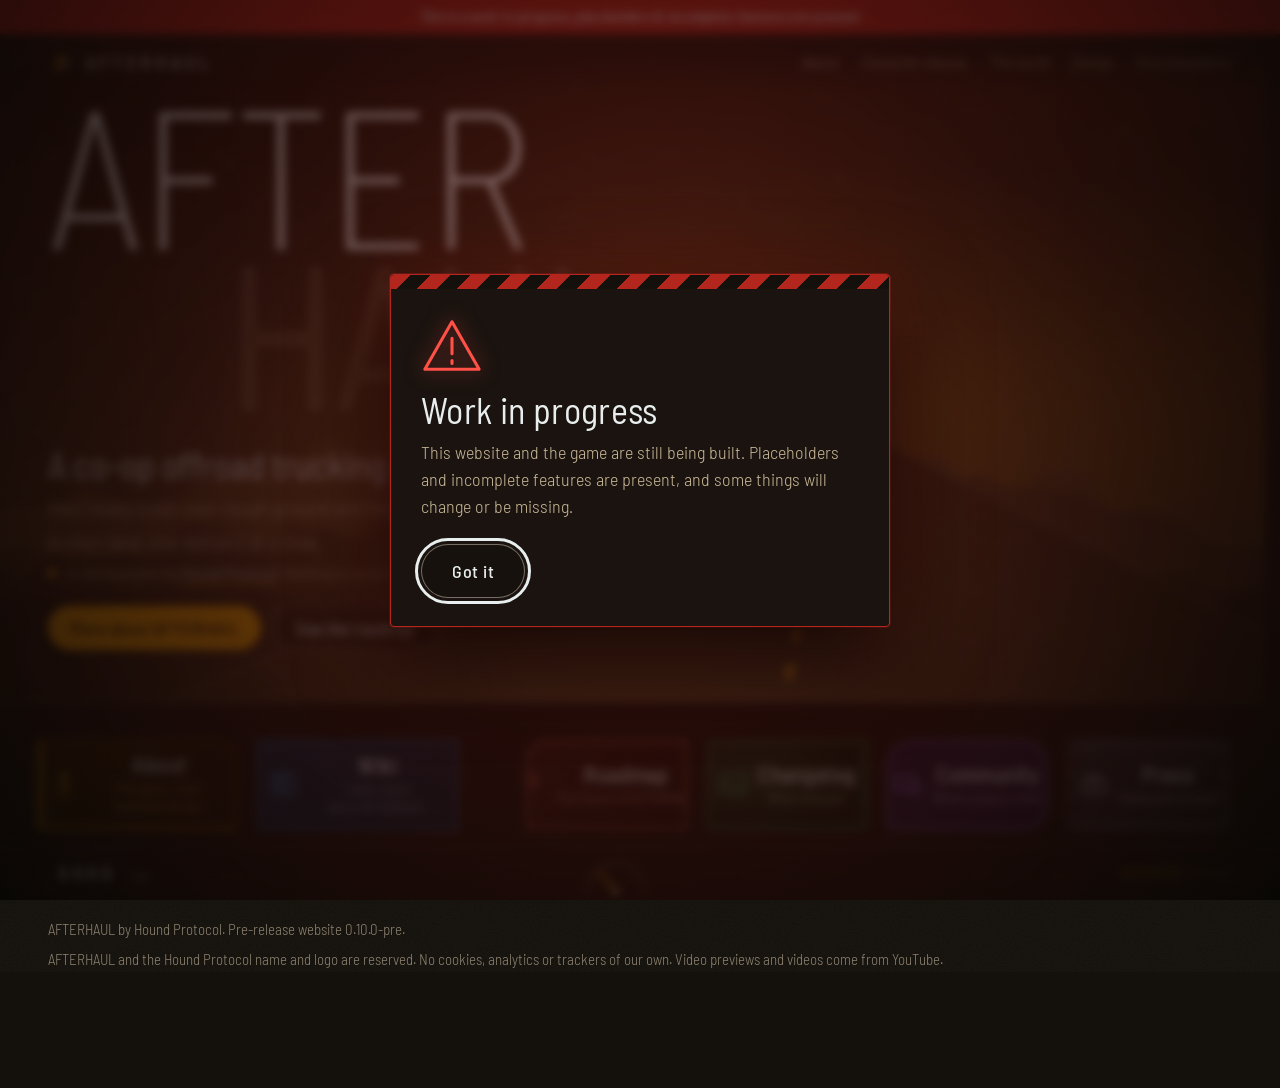
==== index.html @ 6fea10fe "Wiki expansion (0.10.0-pre): site pages, new guides, reviewed docs, share/download buttons, full-wid" ====
<!doctype html>
<html lang="en" class="no-js">
<head>
<meta charset="utf-8">
<meta name="viewport" content="width=device-width, initial-scale=1, viewport-fit=cover">
<title>AFTERHAUL</title>
<meta name="description" content="AFTERHAUL is a heavy offroad truck adventure set in a country in conflict. Set your crew of up to 8 players, choose your trucks, equip yourselves, and win the war by rebuilding critical infrastructure. In development.">
<meta property="og:type" content="website">
<meta property="og:site_name" content="AFTERHAUL">
<meta property="og:title" content="AFTERHAUL">
<meta property="og:description" content="AFTERHAUL is a heavy offroad truck adventure set in a country in conflict. Set your crew of up to 8 players, choose your trucks, equip yourselves, and win the war by rebuilding critical infrastructure. In development.">
<meta property="og:url" content="https://hound-protocol.github.io/afterhaul-web/">
<meta property="og:image" content="https://hound-protocol.github.io/afterhaul-web/assets/img/brand/afterhaul-square.png">
<meta property="og:image:width" content="1024">
<meta property="og:image:height" content="1024">
<meta property="og:image:alt" content="AFTERHAUL logo: two orange slashes and the game name">
<meta name="twitter:card" content="summary">
<meta name="twitter:image" content="https://hound-protocol.github.io/afterhaul-web/assets/img/brand/afterhaul-square.png">
<meta name="twitter:title" content="AFTERHAUL">
<meta name="twitter:description" content="AFTERHAUL is a heavy offroad truck adventure set in a country in conflict. Set your crew of up to 8 players, choose your trucks, equip yourselves, and win the war by rebuilding critical infrastructure. In development.">
<meta name="theme-color" content="#14110c">
<meta name="goatcounter" content="">
<meta name="robots" content="noindex">
<link rel="icon" href="assets/img/favicon.svg" type="image/svg+xml">
<link rel="apple-touch-icon" href="assets/img/brand/afterhaul-square.png">
<link rel="preload" href="assets/fonts/barlow-semi-condensed-extralight.woff" as="font" type="font/woff" crossorigin>
<link rel="stylesheet" href="assets/css/afterhaul.css?v=0.10.0">
</head>
<body>
<a class="skip" href="#game">Skip to content</a>
<div class="grain" aria-hidden="true"></div>

<div class="warn" role="note">This is a work in progress, placeholders &amp; incomplete features are present</div>
<div class="upd" id="upd" role="alertdialog" aria-labelledby="updT" hidden><div class="upd-in"><span class="upd-haz" aria-hidden="true"></span><svg class="upd-ic" viewBox="0 0 24 24" width="20" height="20" aria-hidden="true"><path d="M20 12a8 8 0 0 1-14.3 4.9M4 12a8 8 0 0 1 14.3-4.9" fill="none" stroke="currentColor" stroke-width="2" stroke-linecap="round"/><path d="M18.5 3.5v4h-4M5.5 20.5v-4h4" fill="none" stroke="currentColor" stroke-width="2" stroke-linecap="round" stroke-linejoin="round"/></svg><b id="updT">New website version available</b><button type="button" id="updGo">Reload</button><button type="button" id="updLater" class="later" aria-label="Dismiss">Later</button></div></div>

<header class="bar">
  <a class="mark" href="#top" aria-label="AFTERHAUL, back to top"><svg viewBox="0 0 64 64" aria-hidden="true"><path d="M14 48 L30 14 h6 L22 48z"/><path d="M32 48 L44 22 h6 L38 48z"/></svg><span>Afterhaul</span></a>
  <nav aria-label="Sections">
    <a href="#about">About</a><a href="#crew">Character classes</a><a href="#land">The world</a><a href="#design">Design</a><a href="#docs">Documentation</a>
  </nav>
</header>

<div class="rail" id="rail" aria-hidden="true"><i id="railDot"></i></div>

<main id="top">
  <section class="hero" aria-labelledby="title">
    <div class="sky" aria-hidden="true"></div>
    <div class="ridges" id="ridges" aria-hidden="true"></div>
    <!-- The truck scene will play here once the model is ready (see the scene editor). -->
    <canvas class="road" id="road" aria-hidden="true"></canvas>
    <div class="hero-in" id="heroIn">
      <h1 id="title" class="wordmark" aria-label="Afterhaul"><span aria-hidden="true">AFTER</span><span aria-hidden="true">HAUL</span></h1>
      <p class="tagline">A co-op offroad trucking game for up to eight players.</p>
      <p class="pitch">Haul heavy loads over rough ground and help rebuild a broken land, one delivery at a time.</p>
      <p class="status"><span class="dot" aria-hidden="true"></span>In development by <a href="https://hound-protocol.github.io/hound-protocol-web/">Hound Protocol</a>. Nothing to download yet.</p>
      <p class="cta"><a class="btn btn-main" href="#about">More about AFTERHAUL</a><a class="btn" href="#roadmap">See the roadmap</a></p>
    </div>
  </section>

  <section class="explore" id="explore" aria-label="Explore AFTERHAUL">
  <div class="explore-in">
  <div class="tabs" role="tablist" aria-label="Sections">
    <button class="tab t-about" type="button" role="tab" id="tab-about" aria-selected="false" aria-controls="panel-about" data-tab="about"><svg viewBox="0 0 48 48" aria-hidden="true"><path d="M17 42L21 6h6l4 36"/><path d="M24 10v5M24 22v6M24 35v5"/></svg><b>About</b><small>The game, crew, land and design</small></button>
    <button class="tab t-docs" type="button" role="tab" id="tab-docs" aria-selected="false" aria-controls="panel-docs" data-tab="docs"><svg viewBox="0 0 48 48" aria-hidden="true"><path d="M8 8h14a4 4 0 0 1 4 4v28a3 3 0 0 0-3-3H8zM40 8H26M40 8v29H29a3 3 0 0 0-3 3"/><path d="M13 16h8M13 22h8M13 28h6"/></svg><b>Wiki</b><small>Learn more about AFTERHAUL</small></button>
    <span class="tabs-gap" aria-hidden="true"></span>
    <button class="tab t-roadmap" type="button" role="tab" id="tab-roadmap" aria-selected="false" aria-controls="panel-roadmap" data-tab="roadmap"><svg viewBox="0 0 48 48" aria-hidden="true"><path d="M8 40V8"/><path d="M8 10h26l-5 7 5 7H8"/><circle cx="8" cy="40" r="3"/></svg><b>Roadmap</b><small>The future of AFTERHAUL</small></button>
    <button class="tab t-log" type="button" role="tab" id="tab-log" aria-selected="false" aria-controls="panel-log" data-tab="log"><svg viewBox="0 0 48 48" aria-hidden="true"><rect x="5" y="9" width="38" height="30" rx="3"/><path d="M12 19l7 5-7 5M23 30h12"/></svg><b>Changelog</b><small>What changed</small></button>
    <button class="tab t-community" type="button" role="tab" id="tab-community" aria-selected="false" aria-controls="panel-community" data-tab="community"><svg viewBox="0 0 48 48" aria-hidden="true"><path d="M6 10h24a3 3 0 0 1 3 3v12a3 3 0 0 1-3 3H17l-7 6v-6H6z"/><path d="M37 19h5v16h-4v5l-6-5H20"/></svg><b>Community</b><small>Where players meet</small></button>
    <button class="tab t-press" type="button" role="tab" id="tab-press" aria-selected="false" aria-controls="panel-press" data-tab="press"><svg viewBox="0 0 48 48" aria-hidden="true"><rect x="5" y="14" width="38" height="25" rx="3"/><circle cx="24" cy="26.5" r="7"/><path d="M16 14l3-6h10l3 6"/></svg><b>Press</b><small>Media and contact</small></button>
    <button class="tabback" id="tabback" type="button" tabindex="-1" aria-hidden="true"><svg viewBox="0 0 48 48" aria-hidden="true"><path d="M20 12L8 24l12 12M8 24h32"/></svg><b>All sections</b><small>Back to the choices</small></button>
  </div>
  <div class="pwrap" id="pwrap"><div class="pw-in">
  <div class="panel" role="tabpanel" id="panel-about" aria-labelledby="tab-about" data-theme="about" hidden>
    <nav class="subnav" aria-label="On this page"><a href="#game">About AFTERHAUL</a><a href="#crew">Character classes</a><a href="#land">The world of AFTERHAUL</a><a href="#design">Design choices</a><a href="#progress">Current State of AFTERHAUL</a></nav>
<section class="leg sec" id="game"><div class="leg-in"><h2>About AFTERHAUL</h2>
<p class="lede">AFTERHAUL is a co-op offroad trucking game. You and up to seven friends run a hauling company in a land that has been knocked flat, taking jobs, moving heavy loads over bad ground and rebuilding as you go.</p>
      <p>But that's not all. You might mix yourself up in suspicious activities, transporting illicit cargo for questionable characters and soaking your toes in bad business. The choices you and your crew make shape the future of each region.</p>

      <h3 class="sub">A country in conflict</h3>
      <p>AFTERHAUL takes place in a fictional country in conflict. The government has formed your crew into a national recovery task force, to help with specific logistical tasks. You rebuild region by region, fixing the country to help it win the war. The end of the road is an ongoing front line.</p>

      <h3 class="sub">Campaign and side quests</h3>
      <p>The campaign is a linear run of one-time contracts. Side quests open up small to medium-sized stories along the way.</p>
      <p>You will meet characters with their own personalities, main quests and side quests: business owners, shop owners and ordinary people who need a bit of help, like moving everything in their house to a new place. And mafia bosses you've accidentally tangled with.</p>
      <p>Expect big trucks, rough terrain, changing weather and a low-poly look. It is in early development, so there is a lot still to build.</p>
</div></section><section class="leg sec" id="crew"><div class="leg-in"><h2>Character classes</h2>
<p class="lede">Up to eight players run one company. Every driver has a trade: someone finds the line through the mud, someone carries the heaviest loads, someone keeps the crew fed, patched up and moving.</p>
      <ul class="ops" aria-label="The eight operator classes"><li><svg viewBox="0 0 48 48" aria-hidden="true"><circle cx="24" cy="24" r="17"/><path d="M24 11l5 13-5 13-5-13z"/><circle cx="24" cy="24" r="1.6"/></svg><h3>Field Operator</h3><p>Leads the convoy and picks the line.</p></li><li><svg viewBox="0 0 48 48" aria-hidden="true"><path d="M4 34V14h22v20M26 21h9l7 7v6H26"/><circle cx="12" cy="36" r="4"/><circle cx="35" cy="36" r="4"/></svg><h3>Heavy Ordnance Operator</h3><p>Moves the heaviest loads and runs the old trucks.</p></li><li><svg viewBox="0 0 48 48" aria-hidden="true"><rect x="7" y="7" width="34" height="34" rx="6"/><path d="M24 14v20M14 24h20"/></svg><h3>Medical Operator</h3><p>Keeps the crew alive.</p></li><li><svg viewBox="0 0 48 48" aria-hidden="true"><path d="M6 24h36a18 12 0 0 1-36 0z"/><path d="M17 16c-3-3 3-5 0-9M26 16c-3-3 3-5 0-9M35 16c-3-3 3-5 0-9"/></svg><h3>Provisions Operator</h3><p>Feeds the crew and stretches the supplies.</p></li><li><svg viewBox="0 0 48 48" aria-hidden="true"><circle cx="24" cy="24" r="8"/><circle cx="24" cy="24" r="14"/><path d="M24 4v6M24 38v6M4 24h6M38 24h6M10 10l4 4M34 34l4 4M38 10l-4 4M14 34l-4 4"/></svg><h3>Mechanical Operator</h3><p>Keeps the trucks running between garages.</p></li><li><svg viewBox="0 0 48 48" aria-hidden="true"><circle cx="24" cy="8" r="3"/><path d="M24 11v18a7 7 0 1 0 7-7"/><path d="M28 18l3 4-4 2"/></svg><h3>Recovery Operator</h3><p>Gets stuck trucks moving again.</p></li><li><svg viewBox="0 0 48 48" aria-hidden="true"><path d="M6 15l18-8 18 8v20l-18 8-18-8z"/><path d="M6 15l18 8 18-8M24 23v20"/></svg><h3>Logistics Operator</h3><p>Stocks the convoy and protects its supplies.</p></li><li><svg viewBox="0 0 48 48" aria-hidden="true"><path d="M24 5l15 6v12c0 9-6 15-15 19C15 38 9 32 9 23V11z"/><path d="M24 14v22"/></svg><h3>Security Operator</h3><p>Protects the convoy from wildlife and threats.</p></li></ul>
      <p>All operators are capable on their own, but specialized operators outperform other operators at what they're specialized for.</p>
</div></section><section class="leg sec" id="land"><div class="leg-in wide"><h2>The world of AFTERHAUL</h2>
<p class="lede">One land, many regions, all of it waiting to be rebuilt. The seasons turn, the weather bites, and every delivery leaves something standing that wasn't there before.</p>
<p class="ph-note"><strong>Placeholder animations.</strong> The moving scenes on these cards are stand-ins drawn for this website. They will be replaced by real gameplay when the game enters the Alpha stage.</p>
      <div class="regions">
        <article class="reg" data-w="city"><canvas aria-hidden="true"></canvas><svg class="sil" aria-hidden="true" preserveAspectRatio="none"></svg><div class="txt"><h3>The city</h3><p>Where the work starts, and where it comes back to.</p></div></article>
        <article class="reg" data-w="timber"><canvas aria-hidden="true"></canvas><svg class="sil" aria-hidden="true" preserveAspectRatio="none"></svg><div class="txt"><h3>Timber country</h3><p>Loose rock, steep grades, heavy cargo.</p></div></article>
        <article class="reg" data-w="wild"><canvas aria-hidden="true"></canvas><svg class="sil" aria-hidden="true" preserveAspectRatio="none"></svg><div class="txt"><h3>The northern wild</h3><p>No roads. Mud to the axles.</p></div></article>
        <article class="reg" data-w="front"><canvas aria-hidden="true"></canvas><svg class="sil" aria-hidden="true" preserveAspectRatio="none"></svg><div class="txt"><h3>The frontline</h3><p>Supplies that cannot wait.</p></div></article>
        <article class="reg" data-w="desert"><canvas aria-hidden="true"></canvas><svg class="sil" aria-hidden="true" preserveAspectRatio="none"></svg><div class="txt"><h3>The long desert</h3><p>An hour of nothing, and the heat.</p></div></article>
        <article class="reg" data-w="cold"><canvas aria-hidden="true"></canvas><svg class="sil" aria-hidden="true" preserveAspectRatio="none"></svg><div class="txt"><h3>The arctic</h3><p>Snow, ice and a road you can barely trust. Stop too long and the truck won't start again.</p></div></article>
      </div>
</div></section><section class="leg sec" id="design"><div class="leg-in wide"><h2>Design choices</h2>
<p class="lede">Before Afterhaul comes to fruition, our team was pondering over design choices that will define the personality of the game world.</p>
<section class="sec-sub" id="sound"><div class="leg-in"><h3 class="sub">Sound design</h3>
<p class="kicker">Visceral, Intense, Loud &amp; Charismatic</p>
      <p>We want trucks to sound like raw machines with a punch to it. Treat the gas gentle, and the truck is going to respond gently. Hit the gas at 100%, and the truck will respond in a full spectrum.</p>
      <div class="clip">
        <p>Our vision of in-cab sound design and what we are aspiring to design in AFTERHAUL.</p>
        <div class="video" data-yt="vLtViltm9SY"><button type="button" aria-label="Play video: In-cab sound design"><img src="https://i.ytimg.com/vi/vLtViltm9SY/hqdefault.jpg" alt="" loading="lazy" decoding="async" referrerpolicy="no-referrer" onerror="this.remove()"><svg viewBox="0 0 48 48" aria-hidden="true"><circle cx="24" cy="24" r="21"/><path d="M20 15l14 9-14 9z"/></svg><span>Play video</span></button></div>
      </div>
      <div class="clip">
        <p>We predominantly source our inspiration of sound design from drag racing competitions, which we try our best to implement into the game with sound occlusion, distant sound processing, directional sound processing &amp; more sound compression to achieve visceral &amp; authentic sound design.</p>
        <p>Our primary mission is to achieve sound fidelity by design, as demonstrated in the video below.</p>
        <div class="video" data-yt="4nQ6fNl1yU4" data-start="34"><button type="button" aria-label="Play video: Drag racing sound"><img src="https://i.ytimg.com/vi/4nQ6fNl1yU4/hqdefault.jpg" alt="" loading="lazy" decoding="async" referrerpolicy="no-referrer" onerror="this.remove()"><svg viewBox="0 0 48 48" aria-hidden="true"><circle cx="24" cy="24" r="21"/><path d="M20 15l14 9-14 9z"/></svg><span>Play video</span></button></div>
      </div>
      <div class="clip">
        <p>In Afterhaul, crashing your truck is going to be a cinematic, intimidating and audio-rich experience. Our goal is to make every object its own sound source, and we are developing a system that will allow the player to hear the entire chaos of their cabin in an orchestrated, natural format. We are learning how impacts, crashes and accidents sound, and how we can transform that intensity and atmosphere into Afterhaul accurately, as in the video provided.</p>
        <div class="video" data-yt="3DwSPq0JSqk"><button type="button" aria-label="Play video: Crash sound"><img src="https://i.ytimg.com/vi/3DwSPq0JSqk/hqdefault.jpg" alt="" loading="lazy" decoding="async" referrerpolicy="no-referrer" onerror="this.remove()"><svg viewBox="0 0 48 48" aria-hidden="true"><circle cx="24" cy="24" r="21"/><path d="M20 15l14 9-14 9z"/></svg><span>Play video</span></button></div>
      </div>
      <div class="clip">
        <p>In the war zone, artillery is something you hear before you see it: a distant shot, the whistle of the shell, then the impact. That sequence, and the dread it builds, is the sound we are aiming for.</p>
        <div class="video" data-yt="M4P6d7MriE0"><button type="button" aria-label="Play video: Artillery sound"><img src="https://i.ytimg.com/vi/M4P6d7MriE0/hqdefault.jpg" alt="" loading="lazy" decoding="async" referrerpolicy="no-referrer" onerror="this.remove()"><svg viewBox="0 0 48 48" aria-hidden="true"><circle cx="24" cy="24" r="21"/><path d="M20 15l14 9-14 9z"/></svg><span>Play video</span></button></div>
      </div>
      <div class="clip">
        <p>An impactful and reactive first-person view, combined with our active ragdoll system, will provide immersion and a tangible response from the in-cabin view. Our biggest inspiration came from how Need for Speed Shift 2 handles first-person player character impacts and accidents.</p>
        <div class="video" data-yt="Nf3d7tuZJl4"><button type="button" aria-label="Play video: First-person crash reactions"><img src="https://i.ytimg.com/vi/Nf3d7tuZJl4/hqdefault.jpg" alt="" loading="lazy" decoding="async" referrerpolicy="no-referrer" onerror="this.remove()"><svg viewBox="0 0 48 48" aria-hidden="true"><circle cx="24" cy="24" r="21"/><path d="M20 15l14 9-14 9z"/></svg><span>Play video</span></button></div>
      </div>
      <p class="note">Videos are other people's work, shown as inspiration. Their preview pictures and the videos themselves come from YouTube.</p>
</div></section>
<section class="sec-sub" id="visual"><div class="leg-in"><h3 class="sub">Visual design</h3>
<p>Afterhaul is a low poly / high detail project. We aim for high performance and accessibility on even lower end setups. Our goal is to achieve low poly design, with physics, especially applied to our Active-Ragdoll system characters.</p>
      <div class="ph-row">
      <figure class="ph">
        <img src="assets/img/placeholder-character.png" width="292" height="525" loading="lazy" alt="Placeholder: a low-poly man in a navy jacket and maroon trousers, standing">
        <figcaption>Not actual in-game graphics, placeholder images.</figcaption>
      </figure>
      <figure class="ph ph-art">
        <img src="assets/img/cover-temporary-aigc.webp" width="1024" height="1536" loading="lazy" decoding="async" alt="Temporary cover art: the AFTERHAUL title above six region panels (port town, taiga, desert, arctic, war zone, tundra), with five crew members and their trucks below, and the words You are the last line, save the country">
        <figcaption>Temporary cover art, made with generative AI (AIGC). A stand-in only: not the final art and not in-game graphics.</figcaption>
      </figure>
      </div>
</div></section>
</div></section><section class="leg sec" id="progress"><div class="leg-in"><h2>Current State of AFTERHAUL</h2>
<p class="lede">AFTERHAUL is still in early development stages. More information will be posted here as the project is being developed, and upon launch of the BETA on Steam.</p>
      <h3 class="stages-h">Release stages</h3>
      <ol class="stages" aria-label="Release stages">
        <li class="st here" aria-current="step"><span class="st-dot" aria-hidden="true"></span><b>Concept</b><em>Currently in progress</em><p>The design is written and the rules are being built and tested. Nothing is playable yet.</p><span class="st-when">Date: to be announced</span></li>
        <li class="st"><span class="st-dot" aria-hidden="true"></span><b>Alpha</b><p>A rough, playable version: one truck, one region and a small crew. Invited testers help find what breaks.</p><span class="st-when">Date: to be announced</span></li>
        <li class="st"><span class="st-dot" aria-hidden="true"></span><b>Beta</b><p>Most of the game is in. The beta opens on Steam so more players can try it and report problems.</p><span class="st-when">Date: to be announced</span></li>
        <li class="st"><span class="st-dot" aria-hidden="true"></span><b>Release</b><p>The finished first version, ready for everyone.</p><span class="st-when">Date: to be announced</span></li>
      </ol>
      <p class="st-note">Dates are announced once each stage is close. Updates are posted here and in the changelog.</p>
      <p>Follow along with Hound Protocol, the community organization making the game.</p>
      <div class="actions">
        <div class="soon"><span class="btn off" role="link" aria-disabled="true">Join the Discord</span><p>Discord will open up for access once the game has a prototype</p></div>
        <a class="btn ghost" href="https://hound-protocol.github.io/hound-protocol-web/">Meet Hound Protocol</a>
      </div>
</div></section>
  </div>
  <div class="panel" role="tabpanel" id="panel-docs" aria-labelledby="tab-docs" data-theme="docs" hidden>
    <iframe class="wikiframe" id="wikiFrame" title="AFTERHAUL wiki" data-src="wiki/?embed=1&v=0.10.0#/docs" allow="fullscreen"></iframe>
  </div>
  <div class="panel" role="tabpanel" id="panel-roadmap" aria-labelledby="tab-roadmap" data-theme="roadmap" hidden>
    <h2 class="phead">Roadmap</h2>
    <!-- ROADMAP:START -->
<p class="rm-intro">Where AFTERHAUL is heading, from the first drivable truck to release. Each item shows its status. This is a draft plan: items can move, change or be dropped, and we set dates only when a stage is close.</p>
<div class="rm-top"><div class="rm-filters" role="group" aria-label="Filter by status"><button type="button" class="rm-f on" data-f="all" aria-pressed="true">All <b>18</b></button><button type="button" class="rm-f s-complete" data-f="complete" aria-pressed="false">Complete <b>3</b></button><button type="button" class="rm-f s-in-progress" data-f="in-progress" aria-pressed="false">In Progress <b>2</b></button><button type="button" class="rm-f s-planned" data-f="planned" aria-pressed="false">Planned <b>13</b></button><button type="button" class="rm-f s-abandoned" data-f="abandoned" aria-pressed="false">Abandoned <b>0</b></button></div><p class="rm-upd">Last updated 28 October 2026</p></div>
<ol class="rm">
<li class="rm-st here" data-stage="concept"><div class="rm-hd"><h3>Concept <em>Currently in progress</em></h3><p class="rm-lead">Planning and groundwork. Nothing is playable yet.</p><div class="rm-prog"><span class="rm-bar" role="img" aria-label="3 of 5 complete"><i style="--p:60%"></i></span><span class="rm-pt">3 of 5 complete</span></div></div><ul class="rm-list"><li class="rm-card s-complete" data-status="complete" style="--i:0"><span class="rm-ic"><svg viewBox="0 0 24 24" aria-hidden="true"><circle cx="12" cy="12" r="10"/><path d="M7 12.5l3.2 3.2L17 9"/></svg></span><div><b>Game design written</b><p>The whole game, from the first haul to the last region, is on paper.</p><ul class="rm-pts"><li>Core loop: contracts, cargo, fuel, repair and a Ledger economy</li><li>Driver body, needs, injury and rescue rules</li><li>Eight driver classes, each with a skill tree</li><li>Host-run crews with three access levels and hiring from a session browser</li><li>Mod format: data mods and sandboxed script mods</li></ul></div><span class="rm-chip">Complete</span></li><li class="rm-card s-complete" data-status="complete" style="--i:1"><span class="rm-ic"><svg viewBox="0 0 24 24" aria-hidden="true"><circle cx="12" cy="12" r="10"/><path d="M7 12.5l3.2 3.2L17 9"/></svg></span><div><b>Core rules written and tested</b><p>Trucks, weather, hunger and thirst, clothing and truck parts all have working rules.</p><ul class="rm-pts"><li>Drivetrain: engine, clutch, gearbox, driveshaft, heat and coolant</li><li>Weather states, seasons and ground surface tables</li><li>Mass, cargo slots and spill rules</li><li>Needs, stamina and effort models</li><li>Clothing layers and truck mount rules, validated from data files</li></ul></div><span class="rm-chip">Complete</span></li><li class="rm-card s-complete" data-status="complete" style="--i:2"><span class="rm-ic"><svg viewBox="0 0 24 24" aria-hidden="true"><circle cx="12" cy="12" r="10"/><path d="M7 12.5l3.2 3.2L17 9"/></svg></span><div><b>Website and player guide</b><p>You are looking at it. The guide grows with the game.</p><ul class="rm-pts"><li>Player guide built from the design source, so it cannot drift</li><li>Changelog and roadmap generated from data files</li><li>Logo kit, release stages and patch types</li><li>No trackers; video loads only when played</li></ul></div><span class="rm-chip">Complete</span></li><li class="rm-card s-in-progress" data-status="in-progress" style="--i:3"><span class="rm-ic"><svg viewBox="0 0 24 24" aria-hidden="true" class="mk"><g class="mk-g mk-a"><path pathLength="1" d="M4 7h10"/><path pathLength="1" d="M4 12h16"/><path pathLength="1" d="M4 17h12"/></g><g class="mk-g mk-b"><path pathLength="1" d="M3 18C6 4 11 4 13 12s6 8 8-6"/><circle cx="21" cy="6" r="1.3" class="mk-dot"/></g><g class="mk-g mk-c"><path pathLength="1" d="M5 5h14v14H5z"/><path pathLength="1" d="M5 19 19 5"/><rect x="3.6" y="3.6" width="2.8" height="2.8" class="mk-dot"/><rect x="17.6" y="17.6" width="2.8" height="2.8" class="mk-dot"/></g></svg></span><div><b>First drivable truck</b><p>One truck on a test field, with real weight, steering and engine behaviour.</p><ul class="rm-pts"><li>Custom vehicle model on top of the physics engine: per-wheel suspension and load transfer</li><li>Steering force from ground and wheel load, with force-feedback wheel support</li><li>Drivetrain wired to physics: clutch slip, shifts and stalls</li><li>Cab spring and damping</li><li>Dashboard and in-cab tablet readouts</li></ul></div><span class="rm-chip">In Progress</span></li><li class="rm-card s-in-progress" data-status="in-progress" style="--i:4"><span class="rm-ic"><svg viewBox="0 0 24 24" aria-hidden="true" class="mk"><g class="mk-g mk-a"><path pathLength="1" d="M4 7h10"/><path pathLength="1" d="M4 12h16"/><path pathLength="1" d="M4 17h12"/></g><g class="mk-g mk-b"><path pathLength="1" d="M3 18C6 4 11 4 13 12s6 8 8-6"/><circle cx="21" cy="6" r="1.3" class="mk-dot"/></g><g class="mk-g mk-c"><path pathLength="1" d="M5 5h14v14H5z"/><path pathLength="1" d="M5 19 19 5"/><rect x="3.6" y="3.6" width="2.8" height="2.8" class="mk-dot"/><rect x="17.6" y="17.6" width="2.8" height="2.8" class="mk-dot"/></g></svg></span><div><b>First driver</b><p>A body that moves with its own muscles, falls and gets back up, and can be dressed.</p><ul class="rm-pts"><li>Active ragdoll: rigid bodies joined by motors, poses set by code</li><li>State machine: standing, stumbling, falling, getting up</li><li>Hands and feet reach targets: wheel, shifter, pedals</li><li>Ten clothing slots and five body types on one shared rig</li><li>Character creation from fixed options with a small adjustable range</li></ul></div><span class="rm-chip">In Progress</span></li></ul></li>
<li class="rm-st" data-stage="alpha"><div class="rm-hd"><h3>Alpha</h3><p class="rm-lead">The first playable version. Rough, small and for invited testers.</p><div class="rm-prog"><span class="rm-bar" role="img" aria-label="0 of 4 complete"><i style="--p:0%"></i></span><span class="rm-pt">0 of 4 complete</span></div></div><ul class="rm-list"><li class="rm-card s-planned" data-status="planned" style="--i:0"><span class="rm-ic"><svg viewBox="0 0 24 24" aria-hidden="true"><circle cx="12" cy="12" r="10" stroke-dasharray="3 3.2"/></svg></span><div><b>Small crews in one truck</b><p>A few players share a truck, with voice chat and a host who runs the session.</p><ul class="rm-pts"><li>Host-authoritative sessions: the Operations Chief runs the world</li><li>Full physical bodies up close, cheaper approximations at distance</li><li>Proximity voice with range and weather effects</li><li>Solo, friends-only and invite-only sessions</li><li>World save owned by the host, player profile owned by the player</li></ul></div><span class="rm-chip">Planned</span></li><li class="rm-card s-planned" data-status="planned" style="--i:1"><span class="rm-ic"><svg viewBox="0 0 24 24" aria-hidden="true"><circle cx="12" cy="12" r="10" stroke-dasharray="3 3.2"/></svg></span><div><b>First region and first contracts</b><p>One region to cross, with cargo to haul, fuel to find, and damage to repair.</p><ul class="rm-pts"><li>Land generated from a seed: terrain, water and forests</li><li>Surface types with ruts and soft ground</li><li>Contracts with cargo, payout and risk</li><li>Fuel, damage zones and garage repairs</li><li>Cargo in slots, with mass and securing</li></ul></div><span class="rm-chip">Planned</span></li><li class="rm-card s-planned" data-status="planned" style="--i:2"><span class="rm-ic"><svg viewBox="0 0 24 24" aria-hidden="true"><circle cx="12" cy="12" r="10" stroke-dasharray="3 3.2"/></svg></span><div><b>Real gameplay on this site</b><p>Footage from the game replaces the placeholder animations here.</p><ul class="rm-pts"><li>Capture in-engine footage to replace the placeholder scenes</li><li>Update the stage text and screenshots to match</li><li>Keep the placeholder notice until the swap is done</li></ul></div><span class="rm-chip">Planned</span></li><li class="rm-card s-planned" data-status="planned" style="--i:3"><span class="rm-ic"><svg viewBox="0 0 24 24" aria-hidden="true"><circle cx="12" cy="12" r="10" stroke-dasharray="3 3.2"/></svg></span><div><b>Closed tests</b><p>Invited players on many kinds of computers, Linux included, report what breaks.</p><ul class="rm-pts"><li>Frame-time reporting built into test builds</li><li>Hardware survey: CPU, GPU, memory, Windows and Linux through Proton</li><li>Host-role tests across different machines</li><li>Bug reports through a simple form</li><li>Privacy notice for tester data</li></ul></div><span class="rm-chip">Planned</span></li></ul></li>
<li class="rm-st" data-stage="beta"><div class="rm-hd"><h3>Beta</h3><p class="rm-lead">Most of the game is in. More players try it and help shape it.</p><div class="rm-prog"><span class="rm-bar" role="img" aria-label="0 of 6 complete"><i style="--p:0%"></i></span><span class="rm-pt">0 of 6 complete</span></div></div><ul class="rm-list"><li class="rm-card s-planned" data-status="planned" style="--i:0"><span class="rm-ic"><svg viewBox="0 0 24 24" aria-hidden="true"><circle cx="12" cy="12" r="10" stroke-dasharray="3 3.2"/></svg></span><div><b>More regions</b><p>The rest of the land opens up, each with its own ground and weather.</p><ul class="rm-pts"><li>Remaining regions with their own ground, trees and hazards</li><li>Water crossings: bridges, fords and ice</li><li>Region-specific employers and jobs</li><li>Rebuild progress kept in the world save</li><li>Municipal services in settled areas</li></ul></div><span class="rm-chip">Planned</span></li><li class="rm-card s-planned" data-status="planned" style="--i:1"><span class="rm-ic"><svg viewBox="0 0 24 24" aria-hidden="true"><circle cx="12" cy="12" r="10" stroke-dasharray="3 3.2"/></svg></span><div><b>Weather and seasons</b><p>Storms, snow and heat change how you drive and what you wear.</p><ul class="rm-pts"><li>Eight weather states from clear to blizzard and sandstorm</li><li>Seasons on a real-week cycle: four weeks make a year</li><li>Snow build-up, packing and loss of traction</li><li>Cold exposure, frozen trucks and rescue calls</li><li>Weather effects on sound, voice and radio range</li></ul></div><span class="rm-chip">Planned</span></li><li class="rm-card s-planned" data-status="planned" style="--i:2"><span class="rm-ic"><svg viewBox="0 0 24 24" aria-hidden="true"><circle cx="12" cy="12" r="10" stroke-dasharray="3 3.2"/></svg></span><div><b>Driver classes</b><p>All eight classes, with their own skills and truck parts.</p><ul class="rm-pts"><li>Eight classes, each with its own skill tree</li><li>Class parts on the truck: medical bay, kitchen, winch, crane and racks</li><li>Role-based contracts and payouts</li><li>Crew balance tuned for eight</li></ul></div><span class="rm-chip">Planned</span></li><li class="rm-card s-planned" data-status="planned" style="--i:3"><span class="rm-ic"><svg viewBox="0 0 24 24" aria-hidden="true"><circle cx="12" cy="12" r="10" stroke-dasharray="3 3.2"/></svg></span><div><b>A living economy</b><p>Prices, jobs and rebuilding that change as the world recovers.</p><ul class="rm-pts"><li>A Ledger of jobs and aid (tow, rescue, repair) paid between players</li><li>Employers with regional contracts and risk-based payouts</li><li>Truck stops and diners for food, fuel and repairs</li><li>Dynamic and seasonal world events</li></ul></div><span class="rm-chip">Planned</span></li><li class="rm-card s-planned" data-status="planned" style="--i:4"><span class="rm-ic"><svg viewBox="0 0 24 24" aria-hidden="true"><circle cx="12" cy="12" r="10" stroke-dasharray="3 3.2"/></svg></span><div><b>Full crews of eight</b><p>Eight players and eight trucks, tuned until it runs smoothly.</p><ul class="rm-pts"><li>Frame budget per system: physics, character, audio, voice, rendering</li><li>Distant players on cheaper bodies; the local player is never degraded</li><li>Shader prewarm and terrain streaming to avoid hitches</li><li>No allocations in hot paths; objects pooled</li><li>Tested with eight players and eight trucks from early on</li></ul></div><span class="rm-chip">Planned</span></li><li class="rm-card s-planned" data-status="planned" style="--i:5"><span class="rm-ic"><svg viewBox="0 0 24 24" aria-hidden="true"><circle cx="12" cy="12" r="10" stroke-dasharray="3 3.2"/></svg></span><div><b>Beta on Steam</b><p>Open to more players, with fixes shipped as patches and listed in the changelog.</p><ul class="rm-pts"><li>Windows build checked under Proton</li><li>No kernel anti-cheat and no custom launcher</li><li>Fixes shipped as patches, each listed in the changelog</li><li>Beta feedback fed back into the roadmap</li></ul></div><span class="rm-chip">Planned</span></li></ul></li>
<li class="rm-st" data-stage="release"><div class="rm-hd"><h3>Release</h3><p class="rm-lead">The finished first version, ready for everyone.</p><div class="rm-prog"><span class="rm-bar" role="img" aria-label="0 of 3 complete"><i style="--p:0%"></i></span><span class="rm-pt">0 of 3 complete</span></div></div><ul class="rm-list"><li class="rm-card s-planned" data-status="planned" style="--i:0"><span class="rm-ic"><svg viewBox="0 0 24 24" aria-hidden="true"><circle cx="12" cy="12" r="10" stroke-dasharray="3 3.2"/></svg></span><div><b>The full campaign</b><p>From the first delivery to the front line, polished.</p><ul class="rm-pts"><li>A campaign from the first delivery to the front line of Drennmark</li><li>Employers and characters you meet along the way</li><li>Side quests</li><li>Balance and polish pass</li><li>Versioned, checksummed saves with a backup copy</li></ul></div><span class="rm-chip">Planned</span></li><li class="rm-card s-planned" data-status="planned" style="--i:1"><span class="rm-ic"><svg viewBox="0 0 24 24" aria-hidden="true"><circle cx="12" cy="12" r="10" stroke-dasharray="3 3.2"/></svg></span><div><b>Modding</b><p>Build a truck or a change and share it. A truck is one folder of files.</p><ul class="rm-pts"><li>A mod is a folder with a manifest; data mods merge by id</li><li>Script mods run in a Lua sandbox and turn achievements off</li><li>The same mod set is required for everyone in a session</li><li>A checker tool validates a mod before it is shared</li><li>Mod portal: not yet decided</li></ul></div><span class="rm-chip">Planned</span></li><li class="rm-card s-planned" data-status="planned" style="--i:2"><span class="rm-ic"><svg viewBox="0 0 24 24" aria-hidden="true"><circle cx="12" cy="12" r="10" stroke-dasharray="3 3.2"/></svg></span><div><b>Later regions as free updates</b><p>More of the land arrives after release.</p><ul class="rm-pts"><li>Remaining regions released after launch</li><li>Native Linux build planned after release</li><li>Community wiki linking to the official guide</li><li>Player-made designs through a verified site, later</li></ul></div><span class="rm-chip">Planned</span></li></ul></li>
</ol><p class="rm-none" hidden>Nothing has this status yet.</p>
<!-- ROADMAP:END -->
  </div>
  <div class="panel" role="tabpanel" id="panel-log" aria-labelledby="tab-log" data-theme="log" hidden>
<!-- LOG:START -->
<div class="clgrid"><article class="cldoc paper cl-web"><span class="holes" aria-hidden="true"><i></i><i></i><i></i></span><header><p class="clcode">Code: AH-CL-001 · Latest: 0.10.0-pre · Owner: Web team · For: players</p><h3>Website changelog</h3><p class="cllatest">Latest change: <time datetime="2026-11-02T20:20:37Z">2026-11-02 20:20 UTC</time></p><p class="clint">Every change to this website.</p><p class="clcount"><b>80</b> versions</p></header>
<div class="clbody"><section class="clv"><h4><span>0.10.0-pre</span><b class="pt pt-overhaul">Overhaul</b><em>Wiki expansion · 2026-11-02</em></h4><ul><li>The wiki grows to 76 documents. New Library pages carry the whole website text: About, Character classes, The world, Design choices, Current state, Release stages, Community, Press, and both changelogs. New handbook guides for voice, design, trainees, Unity set-up, audio and animation, plus a merchandise policy and three procedures. Every older document was reviewed and extended.</li><li>Every document has its own link: Share copies it, Download saves the text as a .md file. The buttons sit at the top right of the document, left of its code.</li><li>The Wiki tab uses the full page width, with no blue frame or background.</li></ul></section><section class="clv"><h4><span>0.9.3-pre</span><b class="pt pt-fix">Fix</b><em>Cache fix · 2026-11-02</em></h4><ul><li>Script and style links now carry the new version, so browsers load the Wiki tab that opens inside the page instead of an older copy that jumped to the separate wiki page.</li></ul></section><section class="clv"><h4><span>0.9.2-pre</span><b class="pt pt-feature">Feature</b><em>Wiki inside the page · 2026-11-02</em></h4><ul><li>The Wiki button now opens the wiki inside the main page, in the Wiki tab, with no page change. The wiki page still works on its own at <code>wiki/</code>.</li></ul></section><section class="clv"><h4><span>0.9.1-pre</span><b class="pt pt-feature">Feature</b><em>Team page · 2026-11-02</em></h4><ul><li>New Team page in the wiki Library with a hierarchy pyramid and a roles table. Documents can now draw a pyramid from a <code>pyramid</code> code block.</li></ul></section><section class="clv"><h4><span>0.9.0-pre</span><b class="pt pt-overhaul">Overhaul</b><em>Wiki rebuilt · 2026-11-02</em></h4><ul><li>The wiki is now its own page at <code>wiki/</code>: a Library (player guide, overview, roadmap, process, terms, legal) and a Handbook (guides, policies and procedures, printable on A4), with search, folders and motion in the AFTERHAUL colours. The Wiki button on the main page opens it.</li><li>The old in-page wiki panel and <code>tools/build_docs.py</code> are gone. New tools: <code>tools/build_wiki.py</code>, <code>tools/build_wiki_js.py</code>, <code>tools/import_player_guide.py</code>.</li><li>New handbook guides for artists: Blender set-up and hand-off, character modelling, truck and prop modelling.</li></ul></section><section class="clv"><h4><span>0.8.2-pre</span><b class="pt pt-feature">Feature</b><em>Dev log page, no button · 2026-11-02</em></h4><ul><li>The dev log page is back at <code>devlog/</code>. Nothing on the site links to it: it opens only from its own address. It is <code>noindex</code> and uses the site's own fonts.</li></ul></section><section class="clv"><h4><span>0.8.1-pre</span><b class="pt pt-fix">Fix</b><em>Dev log button removed · 2026-11-02</em></h4><ul><li>Removed the footer button and the unlisted page added in 0.8.0-pre. Nothing else changed.</li></ul></section><section class="clv"><h4><span>0.8.0-pre</span><b class="pt pt-feature">Feature</b><em>Dev log · 2026-11-02</em></h4><ul><li>New small button in the footer, "Dev log, real-time progress". It opens an unlisted dev log page (<code>noindex</code>, not in the menu) with plain-English progress for every game version, newest first, with pictures and clips on the version they were made in. Built from the game repository by <code>tools/devlog_build.py</code> there; the page and its media live in <code>devlog/</code>.</li></ul></section><section class="clv"><h4><span>0.7.12-pre</span><b class="pt pt-content">Content</b><em>Sound mission line · 2026-10-28</em></h4><ul><li>Sound design (About): added the line about our primary mission under the drag racing paragraph.</li></ul></section><section class="clv"><h4><span>0.7.11-pre</span><b class="pt pt-polish">Polish</b><em>Visual design layout · 2026-10-28</em></h4><ul><li>The cover art now sits to the right of the placeholder character picture; on phones they stack.</li></ul></section><section class="clv"><h4><span>0.7.10-pre</span><b class="pt pt-content">Content</b><em>Grammar fix · 2026-10-28</em></h4><ul><li>Grammar fix in the text above the crash-reaction video.</li></ul></section><section class="clv"><h4><span>0.7.9-pre</span><b class="pt pt-content">Content</b><em>Crash video wording · 2026-10-28</em></h4><ul><li>Reworded the text above the crash-reaction video in Sound design.</li></ul></section><section class="clv"><h4><span>0.7.8-pre</span><b class="pt pt-content">Content</b><em>Temporary cover art · 2026-10-28</em></h4><ul><li>Visual design (About) shows the temporary cover art, labelled as AI-generated (AIGC) and as a stand-in, not final art.</li></ul></section><section class="clv"><h4><span>0.7.7-pre</span><b class="pt pt-fix">Fix</b><em>Links inside guides · 2026-10-28</em></h4><ul><li>Links between guides ("Where to read next") now open that guide inside the reader instead of closing it.</li></ul></section><section class="clv"><h4><span>0.7.6-pre</span><b class="pt pt-content">Content</b><em>Two more inspiration videos · 2026-10-28</em></h4><ul><li>Sound design (About) now shows two more videos under the three truck videos: artillery sound and first-person crash reactions. Videos load only when played.</li></ul></section><section class="clv"><h4><span>0.7.5-pre</span><b class="pt pt-polish">Polish</b><em>Update notice redesign · 2026-10-28</em></h4><ul><li>The "New website version available" notice is now a square hazard-style panel with its own solid background, moving warning stripes, a refresh icon and a drop-in animation. Still one centred line. Motion stops with reduced-motion settings.</li></ul></section><section class="clv"><h4><span>0.7.4-pre</span><b class="pt pt-fix">Fix</b><em>Stage badge placement · 2026-10-28</em></h4><ul><li>The "Currently in progress" badge now sits under the stage name, aligned left on one line, in the release stages and on the roadmap.</li></ul></section><section class="clv"><h4><span>0.7.3-pre</span><b class="pt pt-fix">Fix</b><em>Hero button target · 2026-10-28</em></h4><ul><li>"More about AFTERHAUL" on the first screen now opens the About section.</li></ul></section><section class="clv"><h4><span>0.7.2-pre</span><b class="pt pt-fix">Fix</b><em>Button hover spacing · 2026-10-28</em></h4><ul><li>Pointing at a section button no longer overlaps its neighbours or touches the page edge: the row has wider gaps and a safer margin, including at higher zoom levels.</li></ul></section><section class="clv"><h4><span>0.7.1-pre</span><b class="pt pt-content">Content</b><em>Hero button wording · 2026-10-28</em></h4><ul><li>The first hero button now reads "More about AFTERHAUL".</li></ul></section><section class="clv"><h4><span>0.7.0-pre</span><b class="pt pt-overhaul">Overhaul</b><em>Reader and hero actions · 2026-10-28</em></h4><ul><li>Wiki documents open in a new reader: a contents list that follows your place, a reading progress line, tidier typography and previous/next links between guides. The paper-and-stamp look is gone.</li><li>The first screen has two actions: Read the guide and See the roadmap. The section buttons still fit on one screen on common laptop and desktop sizes.</li><li>On phones the reader fills the screen from the bottom.</li></ul></section><section class="clv"><h4><span>0.6.2-pre</span><b class="pt pt-polish">Polish</b><em>Link preview, in-progress icon, phone fixes · 2026-10-28</em></h4><ul><li>Shared links now show the square AFTERHAUL logo as their preview image (also used as the home-screen icon on iPhone).</li><li>In Progress items on the roadmap use a new icon that cycles through writing, drawing and designing.</li><li>Phones: the top bar is solid so page text no longer slides under the logo, and the unavailable Community cards are easier to read.</li></ul></section><section class="clv"><h4><span>0.6.1-pre</span><b class="pt pt-polish">Polish</b><em>About button · 2026-10-28</em></h4><ul><li>Removed the animated dashed line from the About button.</li></ul></section><section class="clv"><h4><span>0.6.0-pre</span><b class="pt pt-overhaul">Overhaul</b><em>Wiki makeover · 2026-10-28</em></h4><ul><li>The wiki has a new look: a calmer dark surface, a folder list with document counts, and cleaner cards with the folder colour and read time.</li><li>New search box filters the guide as you type, with a message when nothing matches.</li><li>On phones the folders become a row of chips above the cards.</li></ul></section><section class="clv"><h4><span>0.5.8-pre</span><b class="pt pt-content">Content</b><em>Stage label wording · 2026-10-28</em></h4><ul><li>The current stage is now labelled "Currently in progress" on the roadmap and in the release stages.</li></ul></section><section class="clv"><h4><span>0.5.7-pre</span><b class="pt pt-optimization">Optimization</b><em>Roadmap plans and smoother changelog · 2026-10-28</em></h4><ul><li>Every roadmap item lists up to five planned work points, drawn from the game design.</li><li>The changelog scrolls more smoothly: lighter film grain, isolated scroll areas, and version entries that are not drawn until they come into view.</li></ul></section><section class="clv"><h4><span>0.5.6-pre</span><b class="pt pt-polish">Polish</b><em>Roadmap filter tidy-up · 2026-10-28</em></h4><ul><li>Filtering the roadmap by a status hides stages with no matching items, and shows one message when nothing has that status, instead of one in every stage.</li></ul></section><section class="clv"><h4><span>0.5.5-pre</span><b class="pt pt-overhaul">Overhaul</b><em>Roadmap redesign · 2026-10-28</em></h4><ul><li>The roadmap is rebuilt for players. Every item carries one of four statuses: Complete, In Progress, Planned or Abandoned. Status chips filter the list and show counts, each stage has a progress bar, and the page shows when it was last updated.</li><li>Items are written for people outside the project: no tools or setup details.</li><li>The road draws in, bars fill and cards rise in one after another as you scroll. In Progress items spin. Reduced-motion settings turn the motion off.</li><li>The roadmap is generated from content/roadmap.json by tools/build_roadmap.py, so changing a status is a one-line edit.</li></ul></section><section class="clv"><h4><span>0.5.4-pre</span><b class="pt pt-polish">Polish</b><em>Section buttons · 2026-10-28</em></h4><ul><li>The row of section buttons is about 20% wider (as far as the window allows) and each button is about 10% shorter. The icons are about 20% smaller, and each icon and its text sit centred in the button with free space around them.</li><li>The Roadmap button now reads "The future of AFTERHAUL".</li></ul></section><section class="clv"><h4><span>0.5.3-pre</span><b class="pt pt-fix">Fix</b><em>No sideways jump · 2026-10-28</em></h4><ul><li>Fixed: opening a wiki document moved the whole page a few pixels to the right, because the page scrollbar disappeared while the document was open. The scrollbar space is now kept, so nothing moves.</li></ul></section><section class="clv"><h4><span>0.5.2-pre</span><b class="pt pt-polish">Polish</b><em>Smaller update notice · 2026-10-28</em></h4><ul><li>The new-version notice is now a small one-line pill, centred under the red bar, with Reload and Later. It is about half the size and takes no focus from the page.</li></ul></section><section class="clv"><h4><span>0.5.1-pre</span><b class="pt pt-content">Content</b><em>Sound text · 2026-10-28</em></h4><ul><li>In the in-cab sound design note, the last sentence now reads: "Hit the gas at 100%, and the truck will respond in a full spectrum."</li></ul></section><section class="clv"><h4><span>0.5.0-pre</span><b class="pt pt-feature">Feature</b><em>Roadmap · 2026-10-28</em></h4><ul><li>New Roadmap button and section: the plan from Concept through Alpha and Beta to Release, with what is happening now and what comes next. It is a draft, with no dates until a stage is close.</li><li>"The world of AFTERHAUL" now says the moving scenes are placeholders that real gameplay will replace when the game enters Alpha.</li></ul></section><section class="clv"><h4><span>0.4.12-pre</span><b class="pt pt-polish">Polish</b><em>Straighter road · 2026-10-28</em></h4><ul><li>The hero road leans less to the right. Its vanishing point moved toward the middle and the road is now symmetric around its centre line, so the yellow dashes sit in the road with correct perspective. Narrow screens use their own, slightly more central, values.</li></ul></section><section class="clv"><h4><span>0.4.11-pre</span><b class="pt pt-polish">Polish</b><em>Patch names, update window · 2026-10-28</em></h4><ul><li>Every changelog entry now carries a named patch type: Overhaul, Feature, Content, Polish, Fix, Optimization, Tools, Brand or Foundation for the website, plus Systems, World, Story and Documentation for the game. Types are kept in content/patch-types.json.</li><li>The new-version notice is now a small window in the corner with Reload and Later buttons, instead of a line under the red bar.</li><li>Removed the "Drive on" scroll cue from the first screen.</li></ul></section><section class="clv"><h4><span>0.4.10-pre</span><b class="pt pt-content">Content</b><em>Release stages · 2026-10-28</em></h4><ul><li>"Current State of AFTERHAUL" now shows the four release stages as a road with stops: Concept (marked as the current stage), Alpha, Beta and Release. Each says what the stage means. Dates read "to be announced" until they are set.</li></ul></section><section class="clv"><h4><span>0.4.9-pre</span><b class="pt pt-feature">Feature</b><em>Changelog times · 2026-10-28</em></h4><ul><li>Each changelog document shows the time of its newest entry in red under its name. The time appears in your own time zone.</li><li>Added a square logo (1024 px, the slashes above the name, safe for a round crop) for GitHub and other profile pictures.</li></ul></section><section class="clv"><h4><span>0.4.8-pre</span><b class="pt pt-brand">Brand</b><em>Logo files · 2026-10-28</em></h4><ul><li>The header mark becomes the AFTERHAUL logo: the two slashes (amber and sand) and the name in Barlow Semi Condensed Medium with wide spacing, letters turned into outlines so no font is needed. Files in assets/img/brand/: logo (transparent, for dark backgrounds), logo on dark, logo for light backgrounds, and the slash mark alone, each as SVG and PNG. Made by tools/make_logo.py. The page itself looks the same.</li></ul></section><section class="clv"><h4><span>0.4.7-pre</span><b class="pt pt-polish">Polish</b><em>Compact first screen · 2026-10-28</em></h4><ul><li>On desktop the first screen is more compact: the heading is sized to the window height and the spacing is tighter, so the section buttons show without scrolling on a 16:9 monitor.</li><li>The section buttons now grow about 10% when pointed at. They no longer lift, and the grid texture on the Wiki button no longer shifts.</li><li>Fixed: pressing All sections no longer scrolls the page. The view stays where it was while the section folds away.</li></ul></section><section class="clv"><h4><span>0.4.6-pre</span><b class="pt pt-feature">Feature</b><em>New-version notice, tilt, even dashes · 2026-10-28</em></h4><ul><li>A pulsing "New website version available" bar with a Reload button appears under the red bar when a newer version is live. The page checks every few minutes and when you return to the tab.</li><li>On phones the hills move as you tilt the device, like they do with the mouse on a computer. iPhones ask for motion permission on the first tap. Reduced-motion settings turn it off. The hills never slide far enough to show an edge.</li><li>Fixed: the road dashes on the About button now run at an even spacing with no jump.</li></ul></section><section class="clv"><h4><span>0.4.5-pre</span><b class="pt pt-polish">Polish</b><em>Wiki description · 2026-10-28</em></h4><ul><li>The Wiki button's description now reads "Learn more about AFTERHAUL".</li></ul></section><section class="clv"><h4><span>0.4.4-pre</span><b class="pt pt-optimization">Optimization</b><em>Faster loading · 2026-10-28</em></h4><ul><li>No visible change. The deployed copy now has minified CSS and JavaScript, losslessly recompressed images and smaller woff2 fonts. The source files stay readable. Built by tools/optimize.py.</li><li>Fixed: the Road closed page was not included in the deploy.</li></ul></section><section class="clv"><h4><span>0.4.3-pre</span><b class="pt pt-content">Content</b><em>Fuller wiki · 2026-10-28</em></h4><ul><li>The wiki grows from five to eleven documents: Your driver, Clothing, Food, drink, sleep and stamina, Customizing your truck, Questions and answers, and a Glossary. Two new folders: Your driver and Your truck.</li><li>Added a Road closed page for addresses that do not exist (404).</li></ul></section><section class="clv"><h4><span>0.4.2-pre</span><b class="pt pt-polish">Polish</b><em>Twice as fast · 2026-10-28</em></h4><ul><li>The document open and close sequence runs at double speed. The order of the steps is unchanged.</li></ul></section><section class="clv"><h4><span>0.4.1-pre</span><b class="pt pt-fix">Fix</b><em>Document sequence in order · 2026-10-28</em></h4><ul><li>Opening: the folders, count and other cards fade out first, the chosen card glides to the middle of the empty area, then the document zooms open from exactly that spot.</li><li>Closing runs the same steps in reverse: the document shrinks back into the card in the middle, the card glides to its own place, then the rest fades back in.</li><li>Fixed: the document scaled from its top-left corner, so it started and finished away from the card. It now scales about its centre.</li></ul></section><section class="clv"><h4><span>0.4.0-pre</span><b class="pt pt-overhaul">Overhaul</b><em>Documents on paper · 2026-10-28</em></h4><ul><li>Opening a wiki document is now a sequence: the chosen card slides to the right, waits a moment, and the document grows out of the card's own place. Closing reverses it, back into the same card, which then slides back.</li><li>Documents look like documents: textured paper with a margin rule, punched holes, fold creases, a running header, a details table (code, version, effective date, owner, audience), numbered headings, a footer and a DRAFT stamp that lands once the page has opened. Parts of the page write in one after another.</li><li>The two changelog documents use the same paper.</li><li>Fixed: choosing another section right after pressing All sections could hide the new section.</li></ul></section><section class="clv"><h4><span>0.3.4-pre</span><b class="pt pt-content">Content</b><em>Country in conflict · 2026-10-28</em></h4><ul><li>The setting is now described as a country in conflict (page text, link preview, wiki, game changelog).</li></ul></section><section class="clv"><h4><span>0.3.3-pre</span><b class="pt pt-content">Content</b><em>About titles · 2026-10-28</em></h4><ul><li>About sections renamed: About AFTERHAUL, Character classes, The world of AFTERHAUL, Design choices, Current State of AFTERHAUL. The navigation bar uses the same names.</li></ul></section><section class="clv"><h4><span>0.3.2-pre</span><b class="pt pt-polish">Polish</b><em>Frontline pacing · 2026-10-28</em></h4><ul><li>The dark clods now rise and fall at the same slow pace as the mud pillar.</li><li>Shells fall twice as fast, each at a slightly different angle.</li></ul></section><section class="clv"><h4><span>0.3.1-pre</span><b class="pt pt-fix">Fix</b><em>Videos stop when you leave About · 2026-10-28</em></h4><ul><li>Leaving About (back to the choices, or another section) removes any playing video and brings back its preview.</li></ul></section><section class="clv"><h4><span>0.3.0-pre</span><b class="pt pt-overhaul">Overhaul</b><em>Wiki, changelog, community, press · 2026-10-28</em></h4><ul><li>Pick a section: the chosen button glides to the centre, the others fade away and the content rolls out below. A larger All sections button on the right brings the choices back. Each button has its own frame, and there is more space between the buttons and the content.</li><li>About is now one loose page with a navigation bar on top (What it is, The crew, The land, Design choices, Where we are). The collapsible sections are gone.</li><li>Documentation became the Wiki, "Documentation of AFTERHAUL": a pillar of coloured folders on the left, document cards on the right with a document count, and a reader that opens the chosen document in the centre. Every step is animated. Built by tools/build_docs.py.</li><li>Dev log became Changelog: the website log on the left and a selected, player-facing game log on the right, each laid out as a document with its own colour (tools/build_changelog.py).</li><li>Community lists Discord (held until the prototype), Instagram and YouTube (links to come). Press lists the contact address.</li></ul></section><section class="clv"><h4><span>0.2.1-pre</span><b class="pt pt-content">Content</b><em>Sound text · 2026-10-27</em></h4><ul><li>The in-cab sound design video text and the crash sound text now use the owner's wording.</li></ul></section><section class="clv"><h4><span>0.2.0-pre</span><b class="pt pt-overhaul">Overhaul</b><em>Explore tabs, documentation, collapsible sections · 2026-10-27</em></h4><ul><li>New tab row under the hero: About, Documentation, then three placeholder tabs (Dev log, Community, Press), each with its own colour and texture. The three are marked Soon.</li><li>About holds the game, crew, land and design sections as collapsible sections (sound and visual design are nested inside Design). Expand all and Collapse all buttons on every panel. Deep links such as #land and #docs open the right tab and section.</li><li>Documentation holds the player guide, built from the game repo by tools/build_docs.py (decision 0018).</li><li>The work-in-progress pop-up has a new animation: striped bar, drawn warning triangle, staggered text, animated close.</li><li>Land cards are no longer selectable and do not react to the mouse. Northern wild wind is now constant. Frontline impacts gently shake the scene. Timber country has a sawmill with a spinning saw, sawdust, and smoke.</li></ul></section><section class="clv"><h4><span>0.1.20-pre</span><b class="pt pt-feature">Feature</b><em>Visits counter (prepared) · 2026-10-27</em></h4><ul><li>The dashboard bar shows a visits counter in place of Idling / Under load. It counts one visit per browser session through GoatCounter and stays at ---- until the site code is put in the goatcounter meta tag.</li></ul></section><section class="clv"><h4><span>0.1.19-pre</span><b class="pt pt-polish">Polish</b><em>Discord on hold · 2026-10-27</em></h4><ul><li>The Join the Discord button is no longer a link. It is crossed out on a red striped background, with a red note: Discord opens once the game has a prototype.</li></ul></section><section class="clv"><h4><span>0.1.18-pre</span><b class="pt pt-content">Content</b><em>Link preview text · 2026-10-27</em></h4><ul><li>New description for search, Discord and other link previews (also set as Open Graph and Twitter card text).</li></ul></section><section class="clv"><h4><span>0.1.17-pre</span><b class="pt pt-content">Content</b><em>Progress text · 2026-10-27</em></h4><ul><li>"Where we are" now says the game is in early development stages and that updates will be posted here and at the BETA launch on Steam.</li></ul></section><section class="clv"><h4><span>0.1.16-pre</span><b class="pt pt-content">Content</b><em>Operators text · 2026-10-27</em></h4><ul><li>"Heavy Cargo Operator" is now "Heavy Ordnance Operator". The talk paragraph is replaced by the line about operators being capable alone while specialists outperform at their specialty.</li></ul></section><section class="clv"><h4><span>0.1.15-pre</span><b class="pt pt-feature">Feature</b><em>Warzone firefight · 2026-10-27</em></h4><ul><li>Frontline: tanks and soldiers stand still in the far background behind the rocks (no wobble) and shoot at each other: rifle bursts with muzzle flashes and tracers, tank shells with impact flashes.</li></ul></section><section class="clv"><h4><span>0.1.14-pre</span><b class="pt pt-feature">Feature</b><em>Warzone units and placeholder figure · 2026-10-27</em></h4><ul><li>Frontline: tanks (two driving, one parked that fires with a muzzle flash when a shell is launched) and kneeling soldiers sit in the background, behind the ruins.</li><li>Visual design: the owner's placeholder character picture is shown, with the placeholder notice. Listed in THIRD_PARTY_NOTICES.md; source and licence to confirm.</li></ul></section><section class="clv"><h4><span>0.1.13-pre</span><b class="pt pt-feature">Feature</b><em>City traffic · 2026-10-27</em></h4><ul><li>The city card shows a skyline with lit windows, street lights and two lanes of moving traffic (headlights and tail lights). No weather.</li></ul></section><section class="clv"><h4><span>0.1.12-pre</span><b class="pt pt-polish">Polish</b><em>Mud pillar and debris · 2026-10-27</em></h4><ul><li>Frontline: the mud pillar is now made of particles that rise slowly, get smaller and more scattered toward the top, then fall back as the pillar sinks. Six times more flying debris.</li></ul></section><section class="clv"><h4><span>0.1.11-pre</span><b class="pt pt-content">Content</b><em>Story · 2026-10-27</em></h4><ul><li>About section: the twist (illicit cargo, choices shape each region), the country at war and the recovery task force, campaign and side quests, and the characters you meet.</li></ul></section><section class="clv"><h4><span>0.1.10-pre</span><b class="pt pt-feature">Feature</b><em>Video previews · 2026-10-27</em></h4><ul><li>Each sound-design video shows its YouTube preview picture (linked from YouTube, not copied). Footer and note now say previews and videos come from YouTube.</li></ul></section><section class="clv"><h4><span>0.1.9-pre</span><b class="pt pt-feature">Feature</b><em>Design choices · 2026-10-27</em></h4><ul><li>New "Design choices" section: sound design (three click-to-play YouTube videos with the team's notes) and visual design (with a placeholder image frame and the "not actual in-game graphics" notice).</li><li>Videos use youtube-nocookie.com and load only after you press play. Footer wording updated to say so.</li></ul></section><section class="clv"><h4><span>0.1.8-pre</span><b class="pt pt-feature">Feature</b><em>Howitzer frontline · 2026-10-27</em></h4><ul><li>Frontline: one shell every 5 to 10 seconds, falling very fast. Each impact raises a thin column of mud that climbs slowly high above the ground, then collapses.</li></ul></section><section class="clv"><h4><span>0.1.7-pre</span><b class="pt pt-feature">Feature</b><em>Work-in-progress pop-up · 2026-10-27</em></h4><ul><li>A pop-up on first load says the site and game are a work in progress with placeholders and incomplete features. It shows once per visit; the red bar stays.</li></ul></section><section class="clv"><h4><span>0.1.6-pre</span><b class="pt pt-optimization">Optimization</b><em>Cache busting · 2026-10-27</em></h4><ul><li>Stylesheet and script links carry a version, so browsers load new files straight after a deploy instead of showing an old copy for up to 10 minutes.</li></ul></section><section class="clv"><h4><span>0.1.5-pre</span><b class="pt pt-polish">Polish</b><em>Tighter spacing · 2026-10-27</em></h4><ul><li>Section padding cut from 120 px to 48-80 px top and bottom, which removes the large empty bands between sections.</li></ul></section><section class="clv"><h4><span>0.1.4-pre</span><b class="pt pt-content">Content</b><em>Plain hero text · 2026-10-27</em></h4><ul><li>Hero tagline now describes the game: a co-op offroad trucking game for up to eight players.</li></ul></section><section class="clv"><h4><span>0.1.3-pre</span><b class="pt pt-feature">Feature</b><em>Work-in-progress notice · 2026-10-27</em></h4><ul><li>Red notice at the top: work in progress, placeholders and incomplete features. Nav link "The game" renamed "About".</li></ul></section><section class="clv"><h4><span>0.1.2-pre</span><b class="pt pt-content">Content</b><em>Operators and living regions · 2026-10-27</em></h4><ul><li>"A team you can count on": eight operator classes with icons drawn in code (no generated art) and one-line roles.</li><li>Frontline is a warzone: falling shells, mud thrown high, smoke, passing tracers. Timber country has wind and swaying trees. The northern wild has near-horizontal storm rain. The desert has an intense sun. The deep cold is now the arctic, with snow, aurora and an icy road.</li></ul></section><section class="clv"><h4><span>0.1.1-pre</span><b class="pt pt-polish">Polish</b><em>Simpler · 2026-10-27</em></h4><ul><li>Removed the cold-start key and the strain line. Replaced "You feel the load" with a short description of the game ("What is AFTERHAUL?").</li><li>Kept the region cards with their weather, the road, and the dashboard bar.</li></ul></section><section class="clv"><h4><span>0.1.0-pre</span><b class="pt pt-overhaul">Overhaul</b><em>Scrolling is driving · 2026-10-27</em></h4><ul><li>Full overhaul. A fixed instrument cluster follows you down the page: odometer (km 0 to 1,000), rev needle and engine state.</li><li>Hero: perspective road that moves with your scroll, four code-drawn ridges with parallax, dust, headlights and engine shake after the cold start. Heat haze on the wordmark while the engine runs.</li><li>"The feel" has a live strain trace that reacts to scroll speed. "The crew" lights eight seats in sequence. "The land" has six regions, each with its own code-drawn weather (ash, sawdust, rain, embers, dust, snow).</li><li>Respects reduced motion (everything holds still). No audio, no generated art, no libraries.</li></ul></section><section class="clv"><h4><span>0.0.6-pre</span><b class="pt pt-tools">Tools</b><em>Fence breaks on contact · 2026-10-27</em></h4><ul><li>The fence now breaks the moment the truck's nose touches it ("Break on contact", with a Truck nose setting), not when the truck's centre arrives. Pieces start moving at once.</li><li>New Push setting (how much of the truck's speed pieces take) and a wider, stronger default burst.</li></ul></section><section class="clv"><h4><span>0.0.5-pre</span><b class="pt pt-tools">Tools</b><em>Scene editor, camera fixes · 2026-10-27</em></h4><ul><li><strong>Camera bug fixed:</strong> while time is frozen, the camera you move stays where you put it. Sway and push-in are applied only while drawing and never move the real camera (push-in is also limited so it cannot reach the aimed object).</li><li><strong>Pan, Tilt and Roll</strong> for the shot camera (keyed with K). They work with Look at. With Free aim, use the rotate gizmo.</li><li>Wheels turn at half speed while frozen (6 m/s by default).</li></ul></section><section class="clv"><h4><span>0.0.4-pre</span><b class="pt pt-tools">Tools</b><em>Scene editor, second pass · 2026-10-27</em></h4><ul><li><strong>Camera preview:</strong> the shot camera's view in a corner of the free view (click it to look through the camera).</li><li><strong>Hill:</strong> long ridge with rolling bumps and a smoother lane for the road. Fence follows the slope. Truck follows the ground (height, pitch, roll) until a set time, then flies on its keys.</li><li><strong>Road and forest:</strong> a road drawn along the truck path, and trees and rocks scattered by seed, kept clear of the whole route.</li><li><strong>Freeze:</strong> pieces keep spinning and drifting very slowly, and the wheels keep turning, while time is frozen.</li><li><strong>New demo scene</strong> button. The old demo scene is replaced (saved scenes from version 1 are not loaded).</li></ul></section><section class="clv"><h4><span>0.0.3-pre</span><b class="pt pt-tools">Tools</b><em>Scene editor · 2026-10-27</em></h4><ul><li><strong>Scene editor</strong> (<code>tools/scene-editor/</code>, not deployed): spawn objects, move and rotate with gizmos, shot camera with FOV and look-at, keyframe timeline, a baked fence break, and a freeze with slow-down. Saves a scene JSON. Stand-in truck; load the real GLB with Add GLB.</li><li>Public page unchanged.</li></ul></section><section class="clv"><h4><span>0.0.2-pre</span><b class="pt pt-foundation">Foundation</b><em>Unlisted · 2026-10-25</em></h4><ul><li>Repository is public; site deploys on push, stays unlisted (<code>noindex</code>, <code>robots.txt</code>).</li></ul></section><section class="clv"><h4><span>0.0.1-pre</span><b class="pt pt-foundation">Foundation</b><em>Cold start · 2026-10-25</em></h4><ul><li><strong>First skeleton:</strong> one page in four legs of a haul, marked like a route (km 0 to km 1,000): the feel, the crew, the land, and where the project is.</li><li><strong>Cold start:</strong> press the key, the glow plug heats, the engine cranks and the page settles into an idle shake. Press again to shut it down. With reduced motion the lamp works and the shake is skipped.</li><li><strong>Look:</strong> the Hound Protocol type family with AFTERHAUL's own ground: soot, road dust, frost and the amber of a glow-plug lamp.</li><li><strong>Offline:</strong> <code>noindex</code>, no deploy until launch. Marketing-level content only.</li></ul></section></div></article><article class="cldoc paper cl-game"><span class="holes" aria-hidden="true"><i></i><i></i><i></i></span><header><p class="clcode">Code: AH-CL-002 · Latest: 0.0.57-pre · Owner: Design team · For: players</p><h3>Game changelog</h3><p class="cllatest">Latest change: <time datetime="2026-10-28T01:28:07Z">2026-10-28 01:28 UTC</time></p><p class="clint">Selected changes to the game design. The full working log is private.</p><p class="clcount"><b>6</b> versions</p></header>
<div class="clbody"><section class="clv"><h4><span>0.0.57-pre</span><b class="pt pt-systems">Systems</b></h4><ul><li>Clothing now has rules in the design: ten slots, layered warmth and weather protection with a ceiling, and skin hidden under clothes.</li><li>Character creation has rules for looks, colours and names.</li><li>Trucks gain mount points for parts, with limits on weight, one-per-truck parts and parts that cannot share a truck.</li></ul></section><section class="clv"><h4><span>0.0.53-pre</span><b class="pt pt-documentation">Documentation</b></h4><ul><li>The website now shows the player guide.</li><li>The player guide welcome page tells the war premise.</li></ul></section><section class="clv"><h4><span>0.0.52-pre</span><b class="pt pt-content">Content</b></h4><ul><li>The Heavy Cargo Operator is now the Heavy Ordnance Operator.</li></ul></section><section class="clv"><h4><span>0.0.51-pre</span><b class="pt pt-world">World</b></h4><ul><li>Drennmark stays the fifth region. The campaign ends at its front line. The other regions arrive as later updates.</li></ul></section><section class="clv"><h4><span>0.0.50-pre</span><b class="pt pt-story">Story</b><em>Story premise · 2026-10-27</em></h4><ul><li>The setting is a country in conflict, and your crew works for its national recovery task force.</li><li>The campaign and its side quests are written into the design.</li></ul></section><section class="clv"><h4><span>0.0.49-pre</span><b class="pt pt-feature">Feature</b></h4><ul><li>The main menu opens with an intro sequence: a fence smash, a freeze, a launch, a roll and a freeze.</li></ul></section></div></article></div>
<!-- LOG:END -->
  </div>
  <div class="panel" role="tabpanel" id="panel-community" aria-labelledby="tab-community" data-theme="community" hidden>
    <h2 class="phead">Community</h2>
    <p class="lede">Where players will meet and follow the game.</p>
    <div class="links">
      <div class="lnk off"><b>Discord</b><span>Opens for access once the game has a prototype.</span></div>
      <div class="lnk off"><b>Instagram</b><span>Link coming soon.</span></div>
      <div class="lnk off"><b>YouTube</b><span>Link coming soon.</span></div>
    </div>
  </div>
  <div class="panel" role="tabpanel" id="panel-press" aria-labelledby="tab-press" data-theme="press" hidden>
    <h2 class="phead">Press</h2>
    <p class="lede">Writing about AFTERHAUL, or want to talk to the team? Get in touch.</p>
    <div class="links">
      <a class="lnk" href="mailto:trueman.truetown@gmail.com"><b>Contact</b><span>trueman.truetown@gmail.com</span></a>
    </div>
  </div>
  </div></div>
  </div>
</section>
</main>

<footer class="foot">
  <p>AFTERHAUL by Hound Protocol. Pre-release website <span id="siteVersion">0.10.0-pre</span>.</p>
  <p>AFTERHAUL and the Hound Protocol name and logo are reserved. No cookies, analytics or trackers of our own. Video previews and videos come from YouTube.</p>
</footer>

<div class="hud" id="hud" aria-hidden="true">
  <span class="odo"><b id="odo">0000</b><em>km</em></span>
  <svg class="gauge" viewBox="0 0 120 72"><g id="ticks"></g><path class="arc" d="M12 64 A48 48 0 0 1 108 64"/><g id="needle"><line x1="60" y1="64" x2="60" y2="22"/></g><circle cx="60" cy="64" r="5"/></svg>
  <span class="eng on" id="eng">Visits <b id="visits">----</b></span>
</div>

<dialog class="wip" id="wip" aria-labelledby="wipTitle">
  <div class="wip-bar" aria-hidden="true"></div>
  <div class="wip-body">
    <svg class="wip-icon" viewBox="0 0 64 64" aria-hidden="true"><path class="tri" d="M32 7L60 56H4z"/><path class="bang" d="M32 24v16M32 47v3"/></svg>
    <h2 id="wipTitle">Work in progress</h2>
    <p>This website and the game are still being built. Placeholders and incomplete features are present, and some things will change or be missing.</p>
    <button class="btn" id="wipOk" type="button" autofocus>Got it</button>
  </div>
</dialog>

<script src="assets/js/afterhaul.js?v=0.10.0"></script>
</body>
</html>
---- assets/css/afterhaul.css ----
/* AFTERHAUL website. Same type family as the Hound Protocol sites (Barlow Semi Condensed, Share Tech Mono),
   with its own ground: soot, road dust and the amber of a glow-plug lamp. Scrolling is driving: see afterhaul.js. */
@font-face { font-family: "Barlow Semi Condensed"; font-weight: 200; font-display: swap; src: url("../fonts/barlow-semi-condensed-extralight.woff") format("woff"); }
@font-face { font-family: "Barlow Semi Condensed"; font-weight: 300; font-display: swap; src: url("../fonts/barlow-semi-condensed-light.woff") format("woff"); }
@font-face { font-family: "Barlow Semi Condensed"; font-weight: 400; font-display: swap; src: url("../fonts/barlow-semi-condensed-regular.woff") format("woff"); }
@font-face { font-family: "Barlow Semi Condensed"; font-weight: 500; font-display: swap; src: url("../fonts/barlow-semi-condensed-medium.woff") format("woff"); }
@font-face { font-family: "Share Tech Mono"; font-weight: 400; font-display: swap; src: url("../fonts/share-tech-mono-regular.woff") format("woff"); }

:root {
  color-scheme: dark;
  --soot: #14110c; --soot-2: #1d1812; --iron: #4a453d; --dust: #c8b796; --frost: #e8eeee;
  --amber: #f0a202; --rust: #9a3d1e; --mud: #3a2c1d;
  --ui: "Barlow Semi Condensed", "Arial Narrow", Arial, sans-serif;
  --mono: "Share Tech Mono", ui-monospace, Consolas, monospace;
  --gutter: 16px; --measure: 66ch; --hud: 54px; --warn-base: 34px; --warn-h: var(--warn-base);
  --shake-x: 0px; --shake-y: 0px;
}
*, *::before, *::after { box-sizing: border-box; }
html { -webkit-text-size-adjust: 100%; scroll-behavior: smooth; scrollbar-gutter: stable; }
body { margin: 0; background: var(--soot); color: var(--dust); font: 300 19px/1.65 var(--ui); overflow-x: hidden; padding-bottom: var(--hud); }
a { color: var(--frost); text-decoration-color: var(--amber); text-underline-offset: 4px; }
a:hover { color: #fff; }
:focus-visible { outline: 2px solid var(--amber); outline-offset: 3px; }
::selection { background: var(--amber); color: var(--soot); }
.skip { position: absolute; left: -9999px; top: 8px; padding: 8px 14px; background: var(--amber); color: var(--soot); z-index: 60; }
.skip:focus { left: 8px; }

/* Film grain over everything */
.grain { position: fixed; inset: -50%; z-index: 50; pointer-events: none; opacity: .09; mix-blend-mode: overlay;
  background: url("data:image/svg+xml,%3Csvg xmlns='http://www.w3.org/2000/svg' width='180' height='180'%3E%3Cfilter id='n'%3E%3CfeTurbulence type='fractalNoise' baseFrequency='.85' numOctaves='2' stitchTiles='stitch'/%3E%3C/filter%3E%3Crect width='100%25' height='100%25' filter='url(%23n)'/%3E%3C/svg%3E"); }
.js .grain { animation: grain .7s steps(6) infinite; }
@keyframes grain { 0% { transform: translate(0, 0); } 20% { transform: translate(-3%, 2%); } 40% { transform: translate(2%, -3%); } 60% { transform: translate(-2%, -1%); } 80% { transform: translate(3%, 3%); } 100% { transform: translate(0, 0); } }

/* ---------- Top bar ---------- */
.bar { position: fixed; top: var(--warn-h); left: 0; right: 0; z-index: 40; display: flex; align-items: center; gap: 24px; padding: 14px clamp(16px, 4vw, 48px); background: linear-gradient(var(--soot) 35%, rgba(20,17,12,0)); }
.mark { display: flex; align-items: center; gap: 10px; text-decoration: none; color: var(--frost); font: 500 17px/1 var(--ui); letter-spacing: .3em; text-transform: uppercase; }
.mark svg { width: 28px; height: 28px; }
.mark path:first-child { fill: var(--amber); }
.mark path:last-child { fill: var(--dust); }
.bar nav { margin-left: auto; display: flex; gap: 22px; }
.bar nav a { color: var(--dust); text-decoration: none; font-size: 16px; }
.bar nav a:hover { color: var(--frost); }

/* The route rail: a dashed line down the left with a marker that follows your scroll */
.rail { position: fixed; z-index: 5; left: calc(clamp(16px, 4vw, 48px) + 60px); top: 0; bottom: var(--hud); width: 0; border-left: 2px dashed rgba(200,183,150,.16); pointer-events: none; opacity: 0; transition: opacity .4s; }
.rail.on { opacity: 1; }
.rail i { position: absolute; left: -9px; top: 0; width: 16px; height: 22px; background: var(--amber); clip-path: polygon(50% 0, 100% 100%, 50% 78%, 0 100%); filter: drop-shadow(0 0 8px rgba(240,162,2,.6)); }

/* ---------- Hero ---------- */
.hero { position: relative; min-height: 100vh; min-height: 100svh; display: flex; align-items: flex-end; padding: 120px clamp(16px, 4vw, 48px) 96px; overflow: hidden; isolation: isolate; }
.sky { position: absolute; inset: 0; z-index: -4; background:
  radial-gradient(90% 55% at 72% 58%, rgba(240,162,2,.22), transparent 62%),
  radial-gradient(120% 70% at 85% 0%, rgba(154,61,30,.25), transparent 60%),
  linear-gradient(#0d0b08 0%, #231a10 55%, #3a2814 100%); }
.ridges { position: absolute; inset: 0; z-index: -3; }
.ridges svg { position: absolute; left: -4%; width: 108%; bottom: 0; height: 62%; will-change: transform; }
.road { position: absolute; inset: 0; z-index: -2; width: 100%; height: 100%; }
.hero-in { position: relative; z-index: 1; width: 100%; max-width: 760px; transform: translate(var(--shake-x), var(--shake-y)); }
.wordmark { margin: 0; color: var(--frost); font: 200 clamp(76px, 18vw, 280px)/.8 var(--ui); letter-spacing: -.01em; text-transform: uppercase; }
.wordmark span { display: block; }
.wordmark span + span { padding-left: .9em; color: transparent; -webkit-text-stroke: 1.5px var(--dust); }
.running .wordmark { filter: url(#heat); text-shadow: 0 0 40px rgba(240,162,2,.18); }
.tagline { margin: 34px 0 6px; color: var(--frost); font: 400 clamp(24px, 3vw, 36px)/1.2 var(--ui); }
.pitch { margin: 0; max-width: 46ch; font-size: clamp(18px, 1.6vw, 21px); }

/* The cold start */
.dash { display: flex; flex-wrap: wrap; align-items: center; gap: 14px; margin: 40px 0 26px; }
.lamp { display: grid; place-items: center; width: 52px; height: 36px; border: 1px solid var(--iron); border-radius: 6px; background: rgba(29,24,18,.8); }
.lamp svg { width: 32px; height: 20px; fill: none; stroke: #5d5246; stroke-width: 2.4; stroke-linecap: round; transition: stroke .3s; }
.lamp.heat svg { stroke: var(--amber); filter: drop-shadow(0 0 6px rgba(240,162,2,.8)); }
.key { padding: 14px 22px; border: 1px solid var(--dust); border-radius: 2px; background: rgba(20,17,12,.5); color: var(--frost); font: 400 17px/1 var(--ui); letter-spacing: .04em; cursor: pointer; }
.key:hover { background: rgba(240,162,2,.14); border-color: var(--amber); }
.key:disabled { opacity: .55; cursor: default; }
.state { font: 400 14px/1 var(--mono); color: #8d8270; }
.state.on { color: var(--amber); }
.status { margin: 0; font-size: 16px; }
.status .dot { display: inline-block; width: 8px; height: 8px; margin-right: 10px; border-radius: 50%; background: var(--amber); vertical-align: 2px; }

/* ---------- The route: each section is a leg of the haul ---------- */
.leg { position: relative; display: grid; grid-template-columns: 120px minmax(0, 1fr); gap: 0 32px; padding: clamp(48px, 6vw, 80px) clamp(16px, 4vw, 48px); border-top: 1px solid var(--iron); }
.marker { position: relative; z-index: 6; align-self: start; justify-self: center; padding: 6px 10px; background: var(--soot); border: 1px solid var(--iron); font: 400 14px/1 var(--mono); color: var(--dust); white-space: nowrap; }
.leg-in { max-width: 1000px; min-width: 0; }
.leg-in.wide { max-width: 1240px; }
.leg h2 { margin: 0 0 26px; color: var(--frost); font: 300 clamp(40px, 6vw, 84px)/1 var(--ui); letter-spacing: .01em; }
.leg p { max-width: var(--measure); margin: 0 0 18px; }
.lede { color: var(--frost); font-size: clamp(20px, 1.9vw, 24px); line-height: 1.5; }

/* Reveal: wipe in from the dark */
.js .rv { opacity: 0; transform: translateY(26px); transition: opacity .7s ease, transform .7s cubic-bezier(.2,.7,.2,1); }
.js .rv.in { opacity: 1; transform: none; }

/* The feel: three hits and a strain trace */
.strain { display: block; width: 100%; max-width: 980px; height: 90px; margin: 0 0 30px; }
.shouts { display: grid; gap: 6px; margin: 0 0 54px; }
.leg .shout { max-width: 22ch; margin: 0; color: var(--frost); font: 200 clamp(34px, 5.6vw, 82px)/1.04 var(--ui); }
.leg .shout.r { justify-self: end; text-align: right; max-width: 24ch; }
.shout span { display: inline-block; }
.js .shout.in span { animation: hit .6s cubic-bezier(.2,.8,.2,1) both; }
@keyframes hit { 0% { transform: translateX(-12px) skewX(-6deg); filter: blur(3px); } 35% { transform: translateX(5px) skewX(3deg); filter: none; } 55% { transform: translateX(-3px); } 100% { transform: none; } }
.js .shout.r.in span { animation-name: hitr; }
@keyframes hitr { 0% { transform: translateX(12px) skewX(6deg); filter: blur(3px); } 35% { transform: translateX(-5px) skewX(-3deg); filter: none; } 55% { transform: translateX(3px); } 100% { transform: none; } }
.cols { display: grid; grid-template-columns: repeat(2, minmax(0, 1fr)); gap: 28px 48px; align-items: start; }
.pull { margin: 0; padding: 0 0 0 22px; border-left: 3px solid var(--amber); color: var(--frost); font: 300 clamp(26px, 3vw, 40px)/1.2 var(--ui); max-width: 20ch; }

/* The crew: eight seats, lit one by one */
.convoy { display: grid; grid-template-columns: repeat(8, minmax(0, 1fr)); gap: 10px; margin: 8px 0 34px; max-width: 880px; }
.seat { position: relative; aspect-ratio: 1; border: 1px solid var(--iron); background: rgba(29,24,18,.7); display: grid; place-items: center; transition: border-color .3s, background .3s; }
.seat svg { width: 52%; fill: #4b4338; transition: fill .3s, filter .3s; }
.seat.on { border-color: var(--amber); background: rgba(240,162,2,.07); }
.seat.on svg { fill: var(--amber); filter: drop-shadow(0 0 8px rgba(240,162,2,.55)); }
.seat::after { content: ""; position: absolute; left: 50%; top: 100%; width: 1px; height: 10px; background: var(--iron); }
.trades { display: flex; flex-wrap: wrap; gap: 10px; margin: 6px 0 26px; padding: 0; list-style: none; }
.trades li { padding: 8px 14px; border: 1px solid var(--iron); color: var(--frost); font-size: 17px; transition: border-color .25s, background .25s, transform .25s; }
.trades li:hover { border-color: var(--amber); background: rgba(240,162,2,.08); transform: translateY(-2px); }

/* The land: six regions, each with its own weather */
.regions { display: grid; grid-template-columns: repeat(3, minmax(0, 1fr)); gap: 14px; margin: 34px 0 0; }
.reg { position: relative; min-height: 300px; overflow: hidden; border: 1px solid var(--iron); display: flex; align-items: flex-end; isolation: isolate; transition: border-color .3s, transform .4s cubic-bezier(.2,.7,.2,1); }
.reg { user-select: none; -webkit-user-select: none; cursor: default; transition: none; }
.reg canvas, .reg .sil { position: absolute; inset: 0; width: 100%; height: 100%; }
.reg canvas { z-index: -1; }
.reg .sil { z-index: -2; }
.reg .txt { padding: 22px; width: 100%; background: linear-gradient(transparent, rgba(10,8,5,.82) 45%); }
.reg h3 { margin: 0 0 4px; color: var(--frost); font: 400 26px/1.2 var(--ui); }
.reg p { margin: 0; font-size: 17px; color: #d9cbaa; }
.reg[data-w=city]   { background: linear-gradient(#1c1d1f, #34312b 90%); }
.reg[data-w=timber] { background: linear-gradient(#17201a, #3b3524 90%); }
.reg[data-w=wild]   { background: linear-gradient(#1d2326, #3b3524 90%); }
.reg[data-w=front]  { background: linear-gradient(#1f1210, #5a2a15 90%); }
.reg[data-w=desert] { background: linear-gradient(#4a3216, #b3813a 92%); }
.reg[data-w=cold]   { background: linear-gradient(#27343a, #7b9097 92%); }

.actions { display: flex; flex-wrap: wrap; gap: 14px; margin-top: 30px; }
.btn { display: inline-block; padding: 15px 24px; background: var(--amber); color: var(--soot); font: 500 17px/1 var(--ui); letter-spacing: .03em; text-decoration: none; border: 1px solid var(--amber); transition: transform .2s, box-shadow .2s; }
.btn:hover { background: #ffb91f; color: var(--soot); transform: translateY(-2px); box-shadow: 0 8px 24px rgba(240,162,2,.25); }
.btn.ghost { background: transparent; color: var(--frost); border-color: var(--dust); }
.btn.ghost:hover { background: rgba(200,183,150,.08); color: #fff; box-shadow: none; }

/* ---------- Footer ---------- */
.foot { padding: 40px clamp(16px, 4vw, 48px) 56px; border-top: 1px solid var(--iron); font-size: 15px; color: #8d8270; }
.foot p { margin: 0 0 6px; }

/* ---------- Instrument cluster: odometer, rev needle, engine state ---------- */
.hud { position: fixed; z-index: 45; left: 0; right: 0; bottom: 0; height: var(--hud); display: flex; align-items: center; justify-content: space-between; gap: 16px; padding: 0 clamp(16px, 4vw, 48px);
  background: linear-gradient(rgba(20,17,12,.55), rgba(20,17,12,.94)); border-top: 1px solid var(--iron); backdrop-filter: blur(6px); }
.odo { display: flex; align-items: baseline; gap: 8px; font: 400 22px/1 var(--mono); color: var(--frost); }
.odo b { font-weight: 400; letter-spacing: .12em; padding: 4px 8px; background: #0b0906; border: 1px solid var(--iron); }
.odo em { font-style: normal; font-size: 14px; color: #8d8270; }
.gauge { height: 44px; width: auto; overflow: visible; }
.gauge .arc { fill: none; stroke: var(--iron); stroke-width: 3; stroke-linecap: round; }
.gauge #ticks line { stroke: #6b6253; stroke-width: 1.5; }
.gauge #ticks line.hot { stroke: var(--rust); }
.gauge #needle { transform-origin: 60px 64px; }
.gauge #needle line { stroke: var(--amber); stroke-width: 2.5; stroke-linecap: round; filter: drop-shadow(0 0 4px rgba(240,162,2,.7)); }
.gauge circle { fill: var(--dust); }
.eng { min-width: 150px; text-align: right; font: 400 14px/1 var(--mono); letter-spacing: .14em; text-transform: uppercase; color: #8d8270; }
.eng.on { color: var(--amber); }

/* ---------- Smaller screens ---------- */
@media (max-width: 980px) {
  .regions { grid-template-columns: repeat(2, minmax(0, 1fr)); }
}
@media (max-width: 860px) {
  .bar nav, .rail { display: none; }
  .leg { grid-template-columns: minmax(0, 1fr); padding: 80px var(--gutter); }
  .marker { justify-self: start; margin-bottom: 20px; }
  .cols { grid-template-columns: minmax(0, 1fr); }
  .hero { padding: 110px var(--gutter) 90px; }
  .wordmark span + span { padding-left: .5em; }
  .convoy { grid-template-columns: repeat(4, minmax(0, 1fr)); }
  .eng { min-width: 0; font-size: 12px; }
}
@media (max-width: 620px) {
  .regions { grid-template-columns: minmax(0, 1fr); }
  .reg { min-height: 240px; }
  .leg .shout.r { justify-self: start; text-align: left; }
}
@media (prefers-reduced-motion: reduce) {
  html { scroll-behavior: auto; }
  .js .grain, .js .shout.in span { animation: none; }
  .js .rv { opacity: 1; transform: none; transition: none; }
  .reg, .reg:hover { transform: none; }
}

/* Operators */
.ops { list-style: none; margin: 2.2rem 0; padding: 0; display: grid; grid-template-columns: repeat(auto-fill, minmax(220px, 1fr)); gap: 1px; background: var(--iron); border: 1px solid var(--iron); }
.ops li { background: var(--soot); padding: 1.3rem 1.2rem 1.4rem; }
.ops svg { width: 44px; height: 44px; fill: none; stroke: var(--amber); stroke-width: 2; stroke-linecap: round; stroke-linejoin: round; margin-bottom: .8rem; }
.ops h3 { margin: 0 0 .3rem; font-size: 1.15rem; font-weight: 500; color: var(--frost); }
.ops p { margin: 0; font-size: 1rem; line-height: 1.45; color: var(--dust); }

.warn { position: fixed; top: 0; left: 0; right: 0; z-index: 50; min-height: var(--warn-base); display: flex; align-items: center; justify-content: center; padding: 6px 16px; text-align: center; background: #b3261e; color: #fff; font: 500 14px/1.25 var(--ui, sans-serif); letter-spacing: .02em; }
@media (max-width: 620px) { :root { --warn-base: 46px; } }


/* Design choices */
.leg h3.sub { margin: 56px 0 10px; font: 300 clamp(28px, 3.6vw, 44px)/1.1 var(--ui); color: var(--frost); }
.leg p.kicker { margin: 0 0 12px; color: var(--amber); font: 500 20px/1.3 var(--ui); letter-spacing: .04em; }
.clip { margin: 34px 0 0; max-width: 860px; }
.clip p { max-width: var(--measure); margin: 0 0 14px; }
.video { position: relative; aspect-ratio: 16 / 9; background: #0c0a07; border: 1px solid var(--iron); overflow: hidden; }
.video button { position: absolute; inset: 0; width: 100%; display: grid; place-content: center; justify-items: center; gap: 10px; background: radial-gradient(ellipse at 50% 60%, #2a2012, #0c0a07 70%); color: var(--frost); border: 0; cursor: pointer; font: 500 16px var(--ui); letter-spacing: .06em; }
.video button svg { width: 64px; height: 64px; fill: none; stroke: var(--amber); stroke-width: 2; transition: transform .25s; }
.video button svg path { fill: var(--amber); stroke: none; }
.video button:hover svg { transform: scale(1.1); }
.video button:focus-visible { outline: 3px solid var(--amber); outline-offset: -6px; }
.video iframe { position: absolute; inset: 0; width: 100%; height: 100%; border: 0; }
.leg p.note { margin-top: 18px; font-size: 15px; color: #9a8d74; }
.ph { margin: 26px 0 0; max-width: 860px; }
.ph .frame { aspect-ratio: 16 / 9; display: grid; place-items: center; border: 2px dashed var(--iron); background: repeating-linear-gradient(45deg, rgba(200,183,150,.04) 0 14px, transparent 14px 28px); color: #9a8d74; font: 400 15px var(--mono); letter-spacing: .08em; }
.ph figcaption { margin-top: 10px; color: #e0554b; font: 500 16px var(--ui); }

.video button img { position: absolute; inset: 0; width: 100%; height: 100%; object-fit: cover; opacity: .72; transition: opacity .3s, transform .6s; }
.video button:hover img { opacity: .9; transform: scale(1.02); }
.video button::before { content: ""; position: absolute; inset: 0; z-index: 1; background: linear-gradient(transparent 50%, rgba(10,8,5,.75)); pointer-events: none; }
.video button svg, .video button span { position: relative; z-index: 2; text-shadow: 0 1px 6px #000; }

.ph img { display: block; width: auto; max-width: 100%; height: auto; max-height: 520px; border: 1px solid var(--iron); }

.soon { display: flex; flex-direction: column; align-items: flex-start; gap: 8px; }
.btn.off { position: relative; cursor: not-allowed; color: #ffd9d6; text-decoration: line-through 2px; border-color: #b3261e; background: repeating-linear-gradient(135deg, #8f1d17 0 8px, #b3261e 8px 16px); }
.btn.off:hover { transform: none; box-shadow: none; background: repeating-linear-gradient(135deg, #8f1d17 0 8px, #b3261e 8px 16px); color: #ffd9d6; }
.soon p { margin: 0; max-width: 34ch; color: #e0554b; font: 500 15px/1.35 var(--ui); }
.actions { align-items: flex-start; }

/* ===== Explore: tabs, panels, accordions ===== */
.explore { position: relative; padding: clamp(40px, 6vw, 72px) clamp(16px, 4vw, 48px) 40px; border-top: 1px solid var(--iron); }
.explore-in { max-width: 1240px; margin: 0 auto; }
.tabs { display: grid; grid-template-columns: repeat(2, minmax(0, 1.25fr)) 28px repeat(4, minmax(0, 1fr)); gap: 10px; align-items: stretch; }
.tabs-gap { display: block; }
.tab { --c: var(--amber); position: relative; isolation: isolate; overflow: hidden; text-align: left; display: grid; grid-template-columns: 38px 1fr; grid-template-rows: auto auto; column-gap: 12px; align-content: center; min-height: 92px; padding: 16px 18px; color: var(--frost); border: 1px solid color-mix(in srgb, var(--c) 55%, transparent); border-bottom-width: 3px; border-radius: 3px 3px 0 0; cursor: pointer; font: inherit; transition: transform .25s cubic-bezier(.2,.8,.2,1), border-color .25s, box-shadow .25s, background-position .6s; }
.tab svg { grid-row: 1 / 3; width: 38px; height: 38px; align-self: center; fill: none; stroke: var(--c); stroke-width: 2.2; stroke-linecap: round; stroke-linejoin: round; transition: transform .35s; }
.tab b { font: 500 22px/1.1 var(--ui); letter-spacing: .02em; align-self: end; }
.tab small { font: 300 14px/1.3 var(--ui); color: color-mix(in srgb, var(--c) 45%, #c8b796); align-self: start; margin-top: 3px; }
.tab em { position: absolute; right: 10px; top: 8px; font: 400 11px var(--mono); font-style: normal; letter-spacing: .12em; color: var(--c); border: 1px solid color-mix(in srgb, var(--c) 60%, transparent); padding: 2px 6px; border-radius: 2px; background: rgba(0,0,0,.35); }
.tab:not(.soon):hover { transform: scale(1.1); box-shadow: 0 8px 26px color-mix(in srgb, var(--c) 28%, transparent); z-index: 2; }
.tab[aria-selected="true"] { transform: translateY(-4px); border-color: var(--c); border-bottom-color: var(--c); box-shadow: 0 -2px 24px color-mix(in srgb, var(--c) 30%, transparent); }
.tab:focus-visible { outline: 3px solid var(--frost); outline-offset: 2px; }
.tab.soon { cursor: not-allowed; opacity: .62; filter: saturate(.7); }
/* each tab has its own colour and texture, drawn in code */
.t-about { --c: #f0a202; background: radial-gradient(circle at 20% 30%, rgba(255,255,255,.04) 1px, transparent 1.5px) 0 0 / 7px 7px, linear-gradient(90deg, #2c1f06, #1b1406); }
@keyframes dashes { to { background-position: -46px 0; } }
.t-docs { --c: #4aa3ff; font-family: var(--mono); background: linear-gradient(rgba(120,190,255,.2) 1px, transparent 1px) 0 0 / 14px 14px, linear-gradient(90deg, rgba(120,190,255,.2) 1px, transparent 1px) 0 0 / 14px 14px, linear-gradient(rgba(120,190,255,.1) 1px, transparent 1px) 0 0 / 70px 70px, linear-gradient(135deg, #0b2640, #07182a); }
.t-log { --c: #5ccf7a; background: repeating-linear-gradient(0deg, rgba(0,0,0,.32) 0 2px, transparent 2px 4px), radial-gradient(ellipse at 30% 40%, rgba(92,207,122,.22), transparent 70%), #0a1c10; }
.t-community { --c: #b48cff; background: radial-gradient(rgba(190,150,255,.32) 1.6px, transparent 2.2px) 0 0 / 11px 11px, radial-gradient(rgba(190,150,255,.18) 1.6px, transparent 2.2px) 5px 5px / 11px 11px, #1c1030; }
.t-press { --c: #d3d6da; background: linear-gradient(90deg, rgba(0,0,0,.55) 0 10px, transparent 10px calc(100% - 10px), rgba(0,0,0,.55) calc(100% - 10px)), repeating-linear-gradient(0deg, transparent 0 8px, rgba(255,255,255,.38) 8px 14px, transparent 14px 22px) 2px 0 / 6px 100% no-repeat, repeating-linear-gradient(0deg, transparent 0 8px, rgba(255,255,255,.38) 8px 14px, transparent 14px 22px) calc(100% - 2px) 0 / 6px 100% no-repeat, linear-gradient(135deg, #2a2d31, #17191c); padding-left: 26px; }
.panel { --c: var(--amber); position: relative; margin-top: -1px; padding: 22px clamp(14px, 3vw, 34px) 30px; border: 1px solid color-mix(in srgb, var(--c) 45%, transparent); border-top: 3px solid var(--c); border-radius: 0 0 4px 4px; animation: panelIn .45s cubic-bezier(.2,.8,.2,1) both; }
.panel[hidden] { display: none; }
@keyframes panelIn { from { opacity: 0; transform: translateY(14px); } to { opacity: 1; transform: none; } }
.panel[data-theme="about"] { --c: #f0a202; background: linear-gradient(180deg, rgba(240,162,2,.07), transparent 220px), radial-gradient(rgba(255,255,255,.035) 1px, transparent 1.5px) 0 0 / 8px 8px, #15110a; }
.panel[data-theme="docs"] { --c: #4aa3ff; background: linear-gradient(rgba(120,190,255,.07) 1px, transparent 1px) 0 0 / 28px 28px, linear-gradient(90deg, rgba(120,190,255,.07) 1px, transparent 1px) 0 0 / 28px 28px, linear-gradient(180deg, rgba(74,163,255,.09), transparent 240px), #0a1623; }
.ptools { display: flex; justify-content: flex-end; gap: 8px; margin-bottom: 8px; }
.ptools button { font: 400 13px var(--mono); letter-spacing: .06em; color: color-mix(in srgb, var(--c) 70%, #fff); background: transparent; border: 1px solid color-mix(in srgb, var(--c) 45%, transparent); padding: 6px 12px; border-radius: 2px; cursor: pointer; }
.ptools button:hover { background: color-mix(in srgb, var(--c) 18%, transparent); }
.ptools button:focus-visible, .acc-h button:focus-visible { outline: 3px solid var(--frost); outline-offset: 2px; }
/* accordions */
.leg.acc { display: block; padding: 0; border-top: 1px solid color-mix(in srgb, var(--c) 28%, transparent); scroll-margin-top: 110px; }
.leg .acc-h { margin: 0; font: inherit; }
.acc-h button { width: 100%; display: flex; align-items: center; justify-content: space-between; gap: 16px; padding: 20px 4px; background: none; border: 0; color: var(--frost); text-align: left; cursor: pointer; font: 300 clamp(26px, 3.2vw, 42px)/1.1 var(--ui); letter-spacing: .01em; transition: color .2s, padding-left .25s; }
.acc-h button:hover { color: var(--c); padding-left: 12px; }
.acc-h i { position: relative; flex: none; width: 34px; height: 34px; border: 1.5px solid color-mix(in srgb, var(--c) 70%, transparent); border-radius: 50%; transition: transform .45s cubic-bezier(.2,.8,.2,1), background .25s; }
.acc-h i::before, .acc-h i::after { content: ""; position: absolute; left: 50%; top: 50%; width: 14px; height: 2px; margin: -1px 0 0 -7px; background: var(--c); transition: transform .45s cubic-bezier(.2,.8,.2,1); }
.acc-h i::after { transform: rotate(90deg); }
.acc-h button[aria-expanded="true"] { color: var(--c); }
.acc-h button[aria-expanded="true"] i { transform: rotate(180deg); background: color-mix(in srgb, var(--c) 16%, transparent); }
.acc-h button[aria-expanded="true"] i::after { transform: rotate(0deg); }
.acc-b { display: grid; grid-template-rows: 0fr; visibility: hidden; transition: grid-template-rows .5s cubic-bezier(.2,.8,.2,1), visibility 0s .5s; }
.acc-in { overflow: hidden; min-height: 0; }
.acc.open > .acc-b { grid-template-rows: 1fr; visibility: visible; transition-delay: 0s; }
.acc-in > .leg-in { padding: 4px 4px 34px; opacity: 0; transform: translateY(-8px); transition: opacity .35s .1s, transform .45s .1s; }
.acc.open > .acc-b > .acc-in > .leg-in { opacity: 1; transform: none; }
.acc-in .leg-in .leg-in { padding: 0; opacity: 1; transform: none; }
.leg.acc.sub { margin-top: 18px; border-top: 1px solid color-mix(in srgb, var(--c) 22%, transparent); }
.leg.acc.sub .acc-h button { font-size: clamp(22px, 2.4vw, 30px); }
/* documentation pages */
.panel .lede { max-width: 70ch; }
.grp { margin: 26px 0 4px; font: 400 14px var(--mono); letter-spacing: .14em; color: color-mix(in srgb, var(--c) 80%, #fff); text-transform: uppercase; }
.leg-in.doc h4 { margin: 24px 0 8px; font: 500 21px var(--ui); color: var(--frost); }
.leg-in.doc p.status { color: #9a8d74; font-size: 16px; }
.leg-in.doc code { font-family: var(--mono); font-size: .9em; color: #bfe0ff; }
.leg-in.doc ul { margin: 0 0 18px; padding-left: 1.2em; max-width: var(--measure); }
.tbl { overflow-x: auto; margin: 6px 0 18px; max-width: 760px; }
.tbl table { border-collapse: collapse; width: 100%; font-size: 17px; }
.tbl th, .tbl td { text-align: left; padding: 8px 14px; border-bottom: 1px solid rgba(120,190,255,.2); }
.tbl th { font: 400 13px var(--mono); letter-spacing: .08em; color: #8ec5ff; border-bottom-color: rgba(120,190,255,.5); }
@media (max-width: 860px) {
  .tabs { display: flex; overflow-x: auto; scroll-snap-type: x proximity; padding: 0 2px 8px; gap: 10px; -webkit-overflow-scrolling: touch; }
  .tabs-gap { flex: 0 0 4px; }
  .tab { flex: 0 0 min(230px, 70vw); scroll-snap-align: start; min-height: 84px; }
}
/* ===== Warning pop-up ===== */
.wip { width: min(500px, calc(100vw - 32px)); padding: 0; overflow: hidden; border: 1px solid #b3261e; border-radius: 4px; background: #1a130f; color: var(--dust); box-shadow: 0 30px 90px rgba(0,0,0,.8), 0 0 0 1px rgba(179,38,30,.4), 0 0 60px rgba(179,38,30,.25); }
.wip::backdrop { background: radial-gradient(circle at 50% 40%, rgba(90,14,10,.55), rgba(8,6,4,.88)); backdrop-filter: blur(5px); }
.wip[open] { animation: wipIn .6s cubic-bezier(.2,1.1,.3,1) both; }
.wip[open]::backdrop { animation: wipFade .5s ease both; }
.wip.closing { animation: wipOut .3s cubic-bezier(.6,0,.9,.4) both; }
.wip.closing::backdrop { animation: wipFade .3s ease reverse both; }
@keyframes wipIn { 0% { opacity: 0; transform: translateY(50px) scale(.86) rotateX(18deg); } 60% { opacity: 1; } 100% { opacity: 1; transform: none; } }
@keyframes wipOut { to { opacity: 0; transform: translateY(24px) scale(.94); } }
@keyframes wipFade { from { opacity: 0; } to { opacity: 1; } }
.wip-bar { height: 14px; background: repeating-linear-gradient(135deg, #b3261e 0 14px, #14110c 14px 28px); background-size: 40px 40px; animation: wipStripes 1.1s linear infinite; }
@keyframes wipStripes { to { background-position: 40px 0; } }
.wip-body { padding: 26px 30px 28px; text-align: left; }
.wip-icon { display: block; width: 62px; height: 62px; margin-bottom: 14px; fill: none; stroke: #ff5148; stroke-width: 3.2; stroke-linecap: round; stroke-linejoin: round; filter: drop-shadow(0 0 10px rgba(255,81,72,.55)); }
.wip[open] .wip-icon .tri { stroke-dasharray: 190; stroke-dashoffset: 190; animation: wipDraw .8s .25s cubic-bezier(.5,0,.2,1) forwards; }
.wip[open] .wip-icon .bang { stroke-dasharray: 30; stroke-dashoffset: 30; animation: wipDraw .4s .9s ease forwards; }
.wip[open] .wip-icon { animation: wipPulse 2.2s 1.3s ease-in-out infinite; }
@keyframes wipDraw { to { stroke-dashoffset: 0; } }
@keyframes wipPulse { 50% { filter: drop-shadow(0 0 20px rgba(255,81,72,.9)); transform: scale(1.06); } }
.wip h2 { margin: 0 0 10px; font: 400 36px/1.05 var(--ui); color: var(--frost); letter-spacing: .01em; }
.wip p { margin: 0 0 24px; font-size: 18px; line-height: 1.5; }
.wip[open] h2, .wip[open] p, .wip[open] .btn { opacity: 0; animation: wipUp .5s ease forwards; }
.wip[open] h2 { animation-delay: .45s; } .wip[open] p { animation-delay: .6s; } .wip[open] .btn { animation-delay: .8s; }
@keyframes wipUp { from { opacity: 0; transform: translateY(14px); } to { opacity: 1; transform: none; } }
.wip .btn { cursor: pointer; font-size: 18px; padding: 15px 30px; }
@media (prefers-reduced-motion: reduce) { .wip, .wip *, .wip::backdrop, .panel, .acc-b, .acc-in > .leg-in, .t-about::after, .tab { animation: none !important; transition: none !important; } .wip[open] h2, .wip[open] p, .wip[open] .btn { opacity: 1; } .wip .tri, .wip .bang { stroke-dashoffset: 0 !important; } }


.tab { min-height: 100px; }
.tab em { position: static; grid-column: 2; justify-self: start; margin-top: 7px; }

/* ---------- About: loose sections and top navigation ---------- */
.subnav { position: sticky; top: calc(var(--hud) + var(--warn-h) - 2px); z-index: 20; display: flex; flex-wrap: wrap; gap: 6px 22px; padding: 12px 4px; margin: 0 0 6px; background: color-mix(in srgb, #15110a 94%, transparent); border-bottom: 1px solid color-mix(in srgb, var(--c) 40%, transparent); backdrop-filter: blur(6px); }
.subnav a { position: relative; padding: 6px 2px; color: var(--frost); text-decoration: none; font: 400 17px/1 var(--ui); letter-spacing: .03em; }
.subnav a::after { content: ""; position: absolute; left: 0; right: 0; bottom: 0; height: 2px; background: var(--c); transform: scaleX(0); transform-origin: left; transition: transform .35s cubic-bezier(.2,.8,.2,1); }
.subnav a:hover, .subnav a.on { color: var(--c); } .subnav a:hover::after, .subnav a.on::after { transform: scaleX(1); }
.subnav a:focus-visible { outline: 3px solid var(--frost); outline-offset: 2px; }
.leg.sec { display: block; padding: clamp(40px, 5vw, 72px) 4px; scroll-margin-top: 130px; border-top: 1px solid color-mix(in srgb, var(--c) 28%, transparent); }
.sec-sub { scroll-margin-top: 130px; margin-top: 18px; }
.sec-sub > .leg-in { max-width: 1000px; }
.leg.sec:first-of-type { border-top: 0; }

/* ---------- Wiki ---------- */
.wiki { --ease: cubic-bezier(.2,.8,.2,1); position: relative; }
.wiki-head h2 { margin: 0 0 8px; color: var(--frost); font: 300 clamp(32px, 4.6vw, 60px)/1.05 var(--ui); }
.wiki-head p { max-width: 70ch; margin: 0 0 24px; color: #b9c6d6; }
.wiki-main { display: grid; grid-template-columns: 250px minmax(0, 1fr); gap: 28px; align-items: start; }
.wf-col { display: flex; flex-direction: column; gap: 10px; padding-right: 6px; border-right: 1px dashed rgba(120,190,255,.25); }
.wf { --fc: #fff; position: relative; display: grid; grid-template-columns: 1fr auto; align-items: end; gap: 4px 10px; width: 100%; padding: 22px 16px 12px; border: 1px solid color-mix(in srgb, var(--fc) 55%, transparent); border-radius: 0 6px 6px 6px; background: linear-gradient(180deg, color-mix(in srgb, var(--fc) 24%, #0b121b), color-mix(in srgb, var(--fc) 10%, #0b121b)); color: var(--frost); text-align: left; cursor: pointer; margin-top: 12px; transform: translateX(0); transition: transform .45s var(--ease), box-shadow .35s, border-color .3s; }
.wf-tab { position: absolute; left: -1px; top: -13px; width: 84px; height: 13px; background: color-mix(in srgb, var(--fc) 55%, #0b121b); border: 1px solid color-mix(in srgb, var(--fc) 55%, transparent); border-bottom: 0; border-radius: 6px 6px 0 0; clip-path: polygon(0 0, 78% 0, 100% 100%, 0 100%); }
.wf b { font: 400 21px/1.1 var(--ui); } .wf em { font: 400 14px var(--mono); font-style: normal; color: var(--fc); }
.wf:hover { transform: translateX(6px); }
.wf[aria-pressed="true"] { transform: translateX(22px); border-color: var(--fc); box-shadow: -14px 0 0 -8px var(--fc), 0 0 28px color-mix(in srgb, var(--fc) 30%, transparent); background: linear-gradient(180deg, color-mix(in srgb, var(--fc) 42%, #0b121b), color-mix(in srgb, var(--fc) 18%, #0b121b)); }
.wf[aria-pressed="true"] .wf-tab { background: var(--fc); }
.wf:focus-visible, .wc:focus-visible, .wclose:focus-visible { outline: 3px solid var(--frost); outline-offset: 2px; }
.wcount { display: flex; align-items: baseline; flex-wrap: wrap; gap: 8px 10px; margin: 0 0 18px; padding-bottom: 12px; border-bottom: 1px solid rgba(120,190,255,.25); font: 400 15px var(--mono); color: #b9c6d6; }
.wcount b { font: 300 44px/1 var(--ui); color: var(--frost); min-width: 1ch; }
.wcount i { margin-left: auto; font-style: normal; color: var(--fc, #4aa3ff); transition: color .3s; }
.wgrid { display: grid; grid-template-columns: repeat(auto-fill, minmax(250px, 1fr)); gap: 16px; }
.wc { --fc: #4aa3ff; display: flex; flex-direction: column; gap: 8px; min-height: 190px; padding: 18px 18px 16px; text-align: left; color: var(--frost); cursor: pointer; background: linear-gradient(160deg, color-mix(in srgb, var(--fc) 14%, #0e1620), #0b121b); border: 1px solid color-mix(in srgb, var(--fc) 40%, transparent); border-top: 4px solid var(--fc); border-radius: 3px; opacity: 0; transform: translateY(26px) scale(.96); transition: transform .35s var(--ease), border-color .25s, box-shadow .3s; }
.wc.in { opacity: 1; transform: none; animation: wcIn .6s var(--ease) backwards; animation-delay: calc(var(--i, 0) * 80ms); }
.wc.out { animation: wcOut .28s ease both; }
.wc[hidden] { display: none; }
.wc:hover { transform: translateY(-4px); border-color: var(--fc); box-shadow: 0 10px 26px rgba(0,0,0,.4); }
.wc-code { font: 400 13px var(--mono); letter-spacing: .08em; color: var(--fc); }
.wc b { font: 400 25px/1.1 var(--ui); } .wc-sum { flex: 1; color: #b9c6d6; font-size: 16px; line-height: 1.4; }
.wc-meta { font: 400 12.5px var(--mono); color: #7f93a8; }
.wc.lift { visibility: hidden; }
@keyframes wcIn { from { opacity: 0; transform: translateY(26px) scale(.96); } to { opacity: 1; transform: none; } }
@keyframes wcOut { to { opacity: 0; transform: translateY(-10px) scale(.97); } }
.wread { position: fixed; inset: 0; z-index: 200; display: grid; place-items: center; padding: 0; pointer-events: none; }
.wread:not([hidden]) { pointer-events: auto; }
.wback { position: absolute; inset: 0; background: rgba(4,8,13,.78); backdrop-filter: blur(5px); opacity: 0; transition: opacity .45s ease; }
.wread.open .wback { opacity: 1; }
.wsheet { --fc: #4aa3ff; position: fixed; left: 50%; top: 50%; width: min(860px, calc(100vw - 24px)); height: min(86vh, 900px); display: flex; flex-direction: column; background: #0e1620; border: 1px solid var(--fc); border-top: 6px solid var(--fc); border-radius: 3px; box-shadow: 0 30px 80px rgba(0,0,0,.6); transform-origin: 0 0; will-change: transform; overflow: hidden; outline: 0; }
.wsh-bar { display: flex; align-items: center; gap: 16px; padding: 12px 16px; font: 400 13px var(--mono); letter-spacing: .06em; color: var(--fc); border-bottom: 1px solid color-mix(in srgb, var(--fc) 35%, transparent); }
.wsh-bar #wmeta { color: #7f93a8; } .wclose { margin-left: auto; font: 400 13px var(--mono); color: var(--frost); background: transparent; border: 1px solid color-mix(in srgb, var(--fc) 60%, transparent); border-radius: 2px; padding: 6px 14px; cursor: pointer; } .wclose:hover { background: color-mix(in srgb, var(--fc) 22%, transparent); }
.wsh-body { flex: 1; overflow: auto; padding: clamp(18px, 4vw, 44px); opacity: 0; transform: translateY(14px); transition: opacity .4s ease .05s, transform .5s var(--ease) .05s; }
.wread.show .wsh-body { opacity: 1; transform: none; }
.wsh-body h2 { margin: 0 0 20px; font: 300 clamp(32px, 5vw, 54px)/1.05 var(--ui); color: var(--frost); }
.wbody h4 { margin: 26px 0 8px; font: 500 22px var(--ui); color: var(--fc); } .wbody p, .wbody li { max-width: 68ch; font-size: 18px; line-height: 1.55; } .wbody p { margin: 0 0 16px; } .wbody ul { padding-left: 1.2em; margin: 0 0 18px; }
.wbody p.status { color: #9aa9ba; } .wbody code { font-family: var(--mono); font-size: .9em; color: #bfe0ff; } .wbody a { color: var(--fc); }
.wbody .tbl { overflow-x: auto; margin: 0 0 18px; } .wbody table { border-collapse: collapse; width: 100%; font-size: 16px; } .wbody th, .wbody td { text-align: left; padding: 8px 12px; border-bottom: 1px solid rgba(255,255,255,.12); vertical-align: top; } .wbody th { font: 400 13px var(--mono); color: var(--fc); }
body.wlock { overflow: hidden; }
@media (max-width: 860px) {
  .wiki-main { grid-template-columns: 1fr; gap: 18px; }
  .wf-col { flex-direction: row; overflow-x: auto; border: 0; padding: 14px 0 6px; gap: 10px; }
  .wf { width: 190px; flex: none; margin-top: 0; } .wf[aria-pressed="true"] { transform: translateY(-6px); box-shadow: 0 0 20px color-mix(in srgb, var(--fc) 30%, transparent); } .wf:hover { transform: none; }
  .wsheet { height: 92vh; }
}
@media (prefers-reduced-motion: reduce) { .wc, .wf, .wback, .wsh-body, .subnav a::after { transition: none !important; animation: none !important; } .wc { opacity: 1; transform: none; } .wsh-body { opacity: 1; transform: none; } }

/* ---------- Tabs: spacing and one frame each ---------- */
.tabs { margin-bottom: 26px; }
.panel { margin-top: 0; border-radius: 4px; }
.t-about { border-radius: 2px 22px 2px 2px; border-left-width: 6px; }
.t-docs { border-radius: 0; border-style: dashed; border-width: 2px; }
.t-log { border-radius: 0; border-style: double; border-width: 4px; }
.t-community { border-radius: 26px 26px 26px 4px; border-width: 2px; }
.t-press { border-radius: 3px; border-width: 1px; outline: 1px solid color-mix(in srgb, var(--c) 40%, transparent); outline-offset: -7px; }
.t-press:focus-visible { outline: 3px solid var(--frost); outline-offset: 2px; }
.panel[data-theme="log"] { --c: #5ccf7a; background: repeating-linear-gradient(0deg, rgba(0,0,0,.18) 0 2px, transparent 2px 4px), linear-gradient(180deg, rgba(92,207,122,.07), transparent 220px), #09150d; }
.panel[data-theme="community"] { --c: #b48cff; background: radial-gradient(rgba(190,150,255,.14) 1.4px, transparent 2px) 0 0 / 12px 12px, #150c26; }
.panel[data-theme="press"] { --c: #d3d6da; background: linear-gradient(180deg, rgba(255,255,255,.05), transparent 200px), #121316; }
.phead { margin: 0 0 8px; color: var(--frost); font: 300 clamp(32px, 4.6vw, 60px)/1.05 var(--ui); }
.links { display: grid; grid-template-columns: repeat(auto-fit, minmax(250px, 1fr)); gap: 16px; margin-top: 24px; }
.lnk { display: flex; flex-direction: column; gap: 6px; padding: 22px; color: var(--frost); text-decoration: none; border: 1px solid color-mix(in srgb, var(--c) 55%, transparent); border-left: 6px solid var(--c); background: color-mix(in srgb, var(--c) 10%, transparent); transition: transform .3s cubic-bezier(.2,.8,.2,1), background .3s; }
.lnk b { font: 400 28px/1.1 var(--ui); } .lnk span { color: #b9b2c8; font-size: 17px; }
a.lnk:hover { transform: translateY(-4px); background: color-mix(in srgb, var(--c) 20%, transparent); } a.lnk:focus-visible { outline: 3px solid var(--frost); outline-offset: 2px; }
.lnk.off { opacity: .6; border-style: dashed; background: repeating-linear-gradient(135deg, rgba(255,60,50,.0) 0 14px, rgba(255,60,50,.10) 14px 16px); } .lnk.off span { color: #ff8a80; }
/* changelog documents */
.clgrid { display: grid; grid-template-columns: repeat(2, minmax(0, 1fr)); gap: 22px; align-items: start; }
.cldoc { --dc: #5ccf7a; background: #0d1a11; border: 1px solid color-mix(in srgb, var(--dc) 50%, transparent); border-top: 6px solid var(--dc); border-radius: 3px; display: flex; flex-direction: column; max-height: 78vh; }
.cl-game { --dc: #ff7a45; background: #1c120d; }
.cldoc header { padding: 18px 22px 14px; border-bottom: 1px solid color-mix(in srgb, var(--dc) 35%, transparent); }
.clcode { margin: 0 0 8px; font: 400 12.5px/1.4 var(--mono); letter-spacing: .05em; color: var(--dc); }
.cldoc h3 { margin: 0 0 6px; font: 300 clamp(28px, 3.4vw, 42px)/1.05 var(--ui); color: var(--frost); }
.clint { margin: 0; color: #b9c2bb; font-size: 16px; } .cl-game .clint { color: #c9b9ae; }
.clcount { margin: 10px 0 0; font: 400 13px var(--mono); color: #8fa097; } .clcount b { font: 300 26px var(--ui); color: var(--frost); }
.clbody { overflow: auto; padding: 8px 22px 22px; }
.clv { padding: 16px 0 6px; border-bottom: 1px dashed color-mix(in srgb, var(--dc) 25%, transparent); }
.clv h4 { display: flex; flex-wrap: wrap; align-items: baseline; gap: 4px 12px; margin: 0 0 8px; }
.clv h4 span { font: 400 17px var(--mono); color: var(--dc); } .clv h4 em { font: 300 17px var(--ui); font-style: normal; color: #aeb7b0; }
.clv ul { margin: 0 0 10px; padding-left: 1.1em; } .clv li { margin: 0 0 6px; font-size: 16.5px; line-height: 1.45; } .clv code { font-family: var(--mono); font-size: .88em; color: #d9e8ff; }
@media (max-width: 860px) { .clgrid { grid-template-columns: 1fr; } .cldoc { max-height: none; } .tabs { margin-bottom: 18px; } }

/* ---------- Pick a section: the chosen button glides to the centre, the rest fade, the content rolls out ---------- */
.tabs { position: relative; }
.tab { transition: transform .65s cubic-bezier(.2,.8,.2,1), opacity .45s ease, box-shadow .3s, filter .3s, visibility 0s; }
.tab.gone { opacity: 0; transform: scale(.82); pointer-events: none; visibility: hidden; transition: transform .45s ease, opacity .4s ease, visibility 0s .45s; }
.tabs.picked .tab[aria-selected="true"] { transform: translateX(var(--dx, 0)); box-shadow: 0 0 34px color-mix(in srgb, var(--c) 35%, transparent); }
.tabback { --c: #e8e1d0; position: absolute; right: 0; top: 0; bottom: 0; width: min(25%, 300px); display: grid; grid-template-columns: 44px 1fr; grid-template-rows: auto auto; align-content: center; column-gap: 14px; padding: 16px 22px; color: var(--frost); text-align: left; cursor: pointer; background: repeating-linear-gradient(135deg, rgba(255,255,255,.05) 0 10px, transparent 10px 20px), #17140e; border: 2px solid var(--frost); border-radius: 2px 2px 28px 2px; opacity: 0; transform: translateX(40px); visibility: hidden; transition: opacity .4s ease, transform .55s cubic-bezier(.2,.8,.2,1), visibility 0s .4s, background .25s; }
.tabs.picked .tabback { opacity: 1; transform: none; visibility: visible; transition-delay: .35s, .35s, 0s, 0s; }
.tabback svg { grid-row: 1 / 3; width: 40px; height: 40px; align-self: center; fill: none; stroke: var(--frost); stroke-width: 2.6; stroke-linecap: round; stroke-linejoin: round; transition: transform .3s; }
.tabback b { font: 500 24px/1.1 var(--ui); align-self: end; } .tabback small { font: 300 14px/1.3 var(--ui); color: #b9b2a2; align-self: start; }
.tabback:hover { background-color: #26211a; } .tabback:hover svg { transform: translateX(-5px); } .tabback:focus-visible { outline: 3px solid var(--amber); outline-offset: 3px; }
.pwrap { display: grid; grid-template-rows: 0fr; transition: grid-template-rows .75s cubic-bezier(.2,.8,.2,1); }
.pwrap.open { grid-template-rows: 1fr; }
.pw-in { min-height: 0; overflow: hidden; }
.pwrap.done .pw-in { overflow: visible; }
.pwrap .panel { animation: none; opacity: 0; transform: translateY(-16px); transition: opacity .5s ease .2s, transform .6s cubic-bezier(.2,.8,.2,1) .2s; }
.pwrap.open .panel { opacity: 1; transform: none; }
.tabs { margin-bottom: 0; } .pwrap.open { margin-top: 26px; }
@media (max-width: 860px) {
  .tabs.picked { display: grid; grid-template-columns: 1fr; overflow: visible; padding-bottom: 0; }
  .tabs.picked .tab[aria-selected="true"] { transform: none; }
  .tab.gone { position: absolute; width: 0; min-width: 0; padding: 0; border: 0; overflow: hidden; }
  .tabback { position: static; width: auto; grid-column: 1 / -1; min-height: 76px; display: none; transform: none; opacity: 1; visibility: visible; }
  .tabs.picked .tabback { display: grid; margin-top: 10px; }
}
@media (prefers-reduced-motion: reduce) { .tab, .tab.gone, .tabback, .pwrap, .pwrap .panel { transition: none !important; } }
.wread[hidden], .wc[hidden], .wdoc[hidden] { display: none !important; }

.explore { scroll-margin-top: calc(var(--hud) + var(--warn-h) + 6px); }
#explore { scroll-margin-top: calc(var(--hud) + var(--warn-h) + 6px); }

/* ---------- Documents: paper, detail, and the open / close sequence ---------- */
.paper { --ink: #1c2026; --pc: color-mix(in srgb, var(--fc, #4aa3ff) 62%, #000); position: relative; color: var(--ink);
  background-color: color-mix(in srgb, var(--fc, #4aa3ff) 7%, #e9e7df);
  background-image:
    url("data:image/svg+xml;utf8,<svg xmlns='http://www.w3.org/2000/svg' width='260' height='260'><filter id='n'><feTurbulence type='fractalNoise' baseFrequency='.85' numOctaves='3' stitchTiles='stitch'/><feColorMatrix values='0 0 0 0 .35 0 0 0 0 .3 0 0 0 0 .22 0 0 0 .5 0'/></filter><rect width='100%' height='100%' filter='url(%23n)'/></svg>"),
    url("data:image/svg+xml;utf8,<svg xmlns='http://www.w3.org/2000/svg' width='520' height='520'><filter id='f'><feTurbulence type='fractalNoise' baseFrequency='.012 .5' numOctaves='2' seed='4'/><feColorMatrix values='0 0 0 0 .5 0 0 0 0 .42 0 0 0 0 .3 0 0 0 .22 0'/></filter><rect width='100%' height='100%' filter='url(%23f)'/></svg>"),
    linear-gradient(90deg, transparent 62px, color-mix(in srgb, var(--fc, #4aa3ff) 55%, transparent) 62px 63px, transparent 63px),
    linear-gradient(180deg, transparent 33%, rgba(0,0,0,.07) 33.15%, rgba(255,255,255,.4) 33.4%, transparent 34.2%, transparent 66%, rgba(0,0,0,.07) 66.15%, rgba(255,255,255,.4) 66.4%, transparent 67.2%),
    radial-gradient(ellipse at 50% 40%, transparent 55%, rgba(110,85,50,.16) 100%);
  box-shadow: 0 2px 0 rgba(255,255,255,.25) inset, 0 22px 60px rgba(0,0,0,.55), 0 0 0 1px rgba(0,0,0,.4); }
.wsheet { background: #0a0e13; border: 1px solid color-mix(in srgb, var(--fc) 70%, #000); border-top-width: 1px; width: min(1000px, calc(100vw - 20px)); border-radius: 4px; }
.wsheet::before { content: ""; position: absolute; left: 0; right: 0; top: 0; height: 5px; background: var(--fc); z-index: 3; }
.wsh-bar { background: #0f151d; border-bottom: 1px solid color-mix(in srgb, var(--fc) 40%, transparent); padding-top: 16px; }
.wsh-body { background: radial-gradient(ellipse at 50% 0, color-mix(in srgb, var(--fc) 16%, #0a0e13), #070a0e 70%); padding: clamp(14px, 3vw, 36px); }
.page { max-width: 800px; margin: 0 auto; padding: 44px 52px 40px 96px; min-height: 100%; border-radius: 1px; transform-origin: 50% 0; }
.page .holes { position: absolute; left: 20px; top: 0; bottom: 0; display: flex; flex-direction: column; justify-content: space-around; padding: 60px 0; }
.page .holes i { width: 22px; height: 22px; border-radius: 50%; background: #070a0e; box-shadow: inset 0 3px 5px rgba(0,0,0,.8), 0 1px 0 rgba(255,255,255,.5); }
.pg-run { display: flex; justify-content: space-between; gap: 12px; padding-bottom: 8px; margin-bottom: 18px; font: 400 12.5px var(--mono); letter-spacing: .1em; text-transform: uppercase; color: var(--pc); border-bottom: 2px solid var(--pc); }
.page h2 { margin: 0 0 18px; font: 500 clamp(32px, 5vw, 50px)/1.05 var(--ui); letter-spacing: .005em; color: var(--ink); }
.pg-meta { display: grid; grid-template-columns: repeat(5, auto); margin: 0 0 26px; border: 1px solid var(--pc); }
.pg-meta div { padding: 7px 12px; border-right: 1px solid color-mix(in srgb, var(--pc) 50%, transparent); } .pg-meta div:last-child { border-right: 0; }
.pg-meta dt { font: 400 10.5px var(--mono); letter-spacing: .12em; text-transform: uppercase; color: var(--pc); } .pg-meta dd { margin: 2px 0 0; font: 500 15px var(--ui); }
.pg-stamp { position: absolute; right: 38px; top: 96px; padding: 4px 16px; font: 700 26px var(--mono); letter-spacing: .22em; text-transform: uppercase; color: color-mix(in srgb, #b3261e 85%, #000); border: 4px double currentColor; border-radius: 4px; mix-blend-mode: multiply; opacity: 0; transform: rotate(-9deg) scale(1.9); pointer-events: none; }
.wread.stamped .pg-stamp { opacity: .78; transform: rotate(-9deg) scale(1); transition: opacity .12s, transform .28s cubic-bezier(.3,1.6,.5,1); }
.page .wbody h4 { counter-increment: sec; display: flex; align-items: baseline; gap: 12px; margin: 30px 0 8px; padding-bottom: 5px; font: 600 23px var(--ui); color: var(--pc); border-bottom: 1px solid color-mix(in srgb, var(--pc) 35%, transparent); }
.page .wbody h4::before { content: counter(sec) "."; font: 400 15px var(--mono); }
.page .wbody { counter-reset: sec; } .page .wbody p, .page .wbody li { color: var(--ink); font-size: 18.5px; line-height: 1.6; max-width: none; }
.page .wbody p.status { padding: 10px 14px; border-left: 4px solid var(--pc); background: color-mix(in srgb, var(--pc) 10%, transparent); font-style: italic; }
.page .wbody strong { color: #000; } .page .wbody code { color: #0b3a66; background: rgba(0,0,0,.06); padding: 1px 5px; border-radius: 2px; } .page .wbody a { color: var(--pc); }
.page .wbody li::marker { color: var(--pc); }
.page .wbody th { color: #fff; background: var(--pc); font: 400 12px var(--mono); letter-spacing: .08em; text-transform: uppercase; } .page .wbody td, .page .wbody th { border: 1px solid color-mix(in srgb, var(--pc) 40%, transparent); } .page .wbody tbody tr:nth-child(even) { background: rgba(0,0,0,.04); }
.pg-foot { display: flex; justify-content: space-between; gap: 12px; margin-top: 36px; padding-top: 10px; font: 400 11.5px var(--mono); letter-spacing: .06em; color: color-mix(in srgb, var(--ink) 70%, transparent); border-top: 1px solid var(--pc); }
/* sequence: card slides, pause, document grows from the card, then its parts write in */
.wc { will-change: transform; }
.wc.slid { transform: translateX(38px); border-color: var(--fc); box-shadow: -10px 0 0 -4px var(--fc), 0 12px 30px rgba(0,0,0,.45); transition: transform .38s cubic-bezier(.3,.9,.3,1), box-shadow .3s; }
.wsheet.grow { box-shadow: 0 40px 90px rgba(0,0,0,.65); }
.wsh-body .page { opacity: 0; transform: translateY(18px) rotateX(5deg); transition: opacity .25s ease, transform .38s cubic-bezier(.16,.84,.24,1); }
.wread.show .wsh-body .page { opacity: 1; transform: none; }
.page .r1, .page .r2, .page .r3, .page .r4, .page .r5 { opacity: 0; transform: translateY(10px); transition: opacity .22s ease, transform .28s cubic-bezier(.16,.84,.24,1); }
.wread.show .page .r1 { opacity: 1; transform: none; transition-delay: .03s; } .wread.show .page .r2 { opacity: 1; transform: none; transition-delay: .09s; }
.wread.show .page .r3 { opacity: 1; transform: none; transition-delay: .15s; } .wread.show .page .r4 { opacity: 1; transform: none; transition-delay: .21s; } .wread.show .page .r5 { opacity: 1; transform: none; transition-delay: .28s; }
.wsh-body { opacity: 1; transform: none; transition: none; }
/* changelog documents on paper */
.cldoc { background-color: color-mix(in srgb, var(--dc) 8%, #e9e7df); color: #1c2026; }
.cldoc { --fc: var(--dc); }
.cldoc.paper { background-blend-mode: normal; border: 0; border-top: 0; max-height: 78vh; }
.cldoc.paper::before { content: ""; position: absolute; left: 0; right: 0; top: 0; height: 6px; background: var(--dc); z-index: 2; }
.cldoc.paper { padding-left: 0; }
.cldoc.paper header { padding: 26px 24px 14px 78px; border-bottom: 2px solid var(--pc); }
.cldoc.paper .clbody { padding: 6px 24px 24px 78px; }
.cldoc.paper .clcode { color: var(--pc); } .cldoc.paper h3 { color: #1c2026; font-weight: 500; } .cldoc.paper .clint { color: #3a4048; } .cldoc.paper .clcount { color: #4a525a; } .cldoc.paper .clcount b { color: #1c2026; }
.cldoc.paper .clv { border-bottom: 1px dashed color-mix(in srgb, var(--pc) 45%, transparent); } .cldoc.paper .clv h4 span { color: var(--pc); font-weight: 600; } .cldoc.paper .clv h4 em { color: #4a525a; } .cldoc.paper .clv li { color: #1c2026; } .cldoc.paper .clv code { color: #0b3a66; background: rgba(0,0,0,.06); padding: 1px 4px; }
.cldoc .holes { position: absolute; left: 22px; top: 0; bottom: 0; display: flex; flex-direction: column; justify-content: space-around; padding: 70px 0; pointer-events: none; } .cldoc .holes i { width: 22px; height: 22px; border-radius: 50%; background: #0a0f0b; box-shadow: inset 0 3px 5px rgba(0,0,0,.8), 0 1px 0 rgba(255,255,255,.5); }
@media (max-width: 860px) { .page { padding: 28px 18px 28px 58px; } .page .holes { left: 12px; } .page .holes i { width: 16px; height: 16px; } .pg-meta { grid-template-columns: repeat(2, auto); } .pg-meta div { border-bottom: 1px solid color-mix(in srgb, var(--pc) 40%, transparent); } .pg-stamp { top: 70px; right: 10px; font-size: 18px; } .paper { background-image: url("data:image/svg+xml;utf8,<svg xmlns='http://www.w3.org/2000/svg' width='260' height='260'><filter id='n'><feTurbulence type='fractalNoise' baseFrequency='.85' numOctaves='3' stitchTiles='stitch'/><feColorMatrix values='0 0 0 0 .35 0 0 0 0 .3 0 0 0 0 .22 0 0 0 .5 0'/></filter><rect width='100%' height='100%' filter='url(%23n)'/></svg>"), linear-gradient(90deg, transparent 40px, color-mix(in srgb, var(--fc, #4aa3ff) 55%, transparent) 40px 41px, transparent 41px); } .cldoc.paper header, .cldoc.paper .clbody { padding-left: 54px; } }
@media (prefers-reduced-motion: reduce) { .wsh-body .page, .page .r1, .page .r2, .page .r3, .page .r4, .page .r5, .wc.slid { transition: none !important; opacity: 1; transform: none; } .pg-stamp { opacity: .78; transform: rotate(-9deg); } }
.page .holes, .cldoc .holes { justify-content: flex-start; gap: 330px; }
.page .holes { padding-top: 70px; } .cldoc .holes { padding-top: 80px; gap: 260px; }
.page .holes i, .cldoc .holes i { flex: none; }

/* focus: the rest of the wiki fades out, the chosen card glides to the middle of the stage */
.wiki-head, .wf-col, .wcount, .wc { transition: opacity .19s ease, transform .3s cubic-bezier(.65,0,.35,1), border-color .25s, box-shadow .3s; }
.wiki.focus .wiki-head, .wiki.focus .wf-col, .wiki.focus .wcount { opacity: 0; pointer-events: none; }
.wiki.focus .wc:not(.pick) { opacity: 0 !important; pointer-events: none; animation: none; }
.wiki.focus { pointer-events: none; }
.wc.pick { position: relative; z-index: 5; animation: none; opacity: 1; }
.wc.pick.centre { transform: translate(var(--tx, 0), var(--ty, 0)); border-color: var(--fc); box-shadow: 0 18px 44px rgba(0,0,0,.55), 0 0 0 1px var(--fc); transition: transform .31s cubic-bezier(.65,0,.35,1), box-shadow .2s; }
.wc.slid { transform: none; box-shadow: none; }
.wsheet { transform-origin: 50% 50%; }

/* New-version notice: a small one-line pill, centred under the red bar. */
.upd { position: fixed; top: calc(var(--warn-base) + 8px); left: 0; right: 0; z-index: 60; display: flex; justify-content: center; pointer-events: none; animation: updIn .35s cubic-bezier(.2,.8,.2,1) both; }
.upd[hidden] { display: none; }
.upd-in { pointer-events: auto; display: flex; align-items: center; gap: 10px; max-width: calc(100vw - 24px); padding: 6px 8px 6px 14px; background: #17210f; color: var(--frost); border: 1px solid #6fa13a; border-radius: 999px; box-shadow: 0 6px 18px rgba(0,0,0,.5); animation: updPulse 1.8s ease-in-out infinite; }
.upd b { font: 500 14px/1.2 var(--ui); white-space: nowrap; }
.upd button { font: 500 13px/1 var(--ui); color: #14110c; background: #9fd35a; border: 0; border-radius: 999px; padding: 6px 12px; cursor: pointer; white-space: nowrap; }
.upd button:hover { background: #b6e374; }
.upd button.later { background: transparent; color: var(--frost); padding: 6px 8px; }
.upd button.later:hover { background: rgba(159,211,90,.16); }
.upd button:focus-visible { outline: 2px solid var(--frost); outline-offset: 2px; }
@keyframes updIn { from { opacity: 0; transform: translateY(-8px); } }
@keyframes updPulse { 0%, 100% { box-shadow: 0 6px 18px rgba(0,0,0,.5), 0 0 0 0 rgba(159,211,90,0); border-color: #6fa13a; } 50% { box-shadow: 0 6px 18px rgba(0,0,0,.5), 0 0 16px 2px rgba(159,211,90,.45); border-color: #9fd35a; } }
@media (max-width: 420px) { .upd b { font-size: 13px; white-space: normal; } }
@media (prefers-reduced-motion: reduce) { .upd, .upd-in { animation: none; } }

/* Compact first screen on desktop: the tab buttons show without scrolling (16:9 monitors). */
@media (min-width: 861px) {
  .hero { min-height: max(470px, calc(100svh - 250px)); padding-top: 92px; padding-bottom: 52px; }
  .wordmark { font-size: clamp(76px, 18vw, min(280px, 22vh)); }
  .explore { padding-top: clamp(24px, 2.4vw, 40px); }
}

/* Time of the newest changelog entry, under the document name */
.cllatest { margin: 2px 0 8px; font: 500 15px/1.3 var(--mono); letter-spacing: .04em; color: #ff6b5e; }
.cldoc.paper .cllatest { color: #b3261e; }

/* Release stages: a road with four stops */
.stages-h { margin: 28px 0 14px; font: 500 22px/1.2 var(--ui); color: var(--frost); }
.stages { list-style: none; margin: 0; padding: 0; display: grid; grid-template-columns: repeat(4, minmax(0, 1fr)); gap: 0; position: relative; counter-reset: none; }
.st { position: relative; padding: 30px 18px 4px 0; }
.st::before { content: ""; position: absolute; left: 0; right: 0; top: 9px; border-top: 3px dashed var(--iron); }
.st:last-child::before { right: 50%; }
.st.here::before { border-top-color: var(--amber); }
.st-dot { position: absolute; left: 0; top: 2px; width: 16px; height: 16px; border-radius: 50%; background: var(--soot); border: 3px solid var(--iron); }
.st.here .st-dot { border-color: var(--amber); background: var(--amber); box-shadow: 0 0 0 5px rgba(240,162,2,.2); animation: stHere 2.2s ease-in-out infinite; }
@keyframes stHere { 50% { box-shadow: 0 0 0 9px rgba(240,162,2,0); } }
.st b { display: inline-block; font: 500 20px/1.2 var(--ui); color: var(--frost); letter-spacing: .02em; }
.st em { margin-left: 10px; font: 400 12px var(--mono); font-style: normal; letter-spacing: .08em; color: var(--soot); background: var(--amber); padding: 2px 7px; border-radius: 2px; vertical-align: 2px; }
.st p { margin: 6px 0 8px; font-size: 16px; line-height: 1.5; max-width: 30ch; }
.st-when { font: 400 13px var(--mono); color: color-mix(in srgb, var(--dust) 75%, transparent); }
.st.here .st-when { color: var(--amber); }
.st-note { margin: 16px 0 24px; font-size: 15px; color: color-mix(in srgb, var(--dust) 80%, transparent); }
@media (max-width: 720px) {
  .stages { grid-template-columns: 1fr; }
  .st { padding: 0 0 22px 34px; }
  .st::before { left: 7px; right: auto; top: 14px; bottom: -6px; border-top: 0; border-left: 3px dashed var(--iron); }
  .st.here::before { border-left-color: var(--amber); }
  .st:last-child::before { display: none; }
  .st-dot { top: 2px; }
  .st p { max-width: none; }
}
@media (prefers-reduced-motion: reduce) { .st.here .st-dot { animation: none; } }

/* Patch type badge in changelog headings */
.pt { display: inline-block; margin: 0 8px 0 2px; padding: 2px 7px; border-radius: 2px; font: 500 11.5px/1.3 var(--mono); letter-spacing: .06em; text-transform: none; vertical-align: 1px; color: #fff; background: #555; }
.pt-overhaul { background: #a8321f; } .pt-feature { background: #2f6f9f; } .pt-content { background: #6a5a8e; } .pt-polish { background: #8a6d1a; }
.pt-fix { background: #b0432f; } .pt-optimization { background: #2d7a4f; } .pt-tools { background: #4a5560; } .pt-brand { background: #9a5a1a; }
.pt-foundation { background: #555; } .pt-systems { background: #2d6f78; } .pt-world { background: #2f7a5a; } .pt-story { background: #7a4a6a; } .pt-documentation { background: #4a6a8a; } .pt-update { background: #666; }

/* Roadmap tab and panel */
.t-roadmap { --c: #ff7a59; background: repeating-linear-gradient(135deg, rgba(255,122,89,.16) 0 2px, transparent 2px 12px), linear-gradient(90deg, #2a140d, #190d09); border-radius: 22px 2px 2px 2px; border-width: 2px; }
.panel[data-theme="roadmap"] { --c: #ff7a59; background: repeating-linear-gradient(135deg, rgba(255,122,89,.05) 0 2px, transparent 2px 18px), linear-gradient(180deg, rgba(255,122,89,.07), transparent 220px), #130b08; }
.rm-intro { max-width: 68ch; margin: 4px 0 18px; font-size: clamp(18px, 1.7vw, 21px); line-height: 1.55; color: var(--frost); }
.rm-top { display: flex; flex-wrap: wrap; align-items: center; justify-content: space-between; gap: 10px 20px; margin: 0 0 8px; padding: 12px 0; border-top: 1px solid #3d261d; border-bottom: 1px solid #3d261d; }
.rm-filters { display: flex; flex-wrap: wrap; gap: 8px; }
.rm-f { --s: #ff7a59; font: 400 14px/1 var(--mono); letter-spacing: .04em; color: #e6cfc4; background: transparent; border: 1px solid #5a3a2e; border-radius: 999px; padding: 8px 14px; cursor: pointer; transition: background .2s, border-color .2s, color .2s; }
.rm-f b { margin-left: 6px; font-weight: 400; color: color-mix(in srgb, var(--s) 80%, #fff); }
.rm-f:hover { border-color: var(--s); } .rm-f:focus-visible { outline: 2px solid var(--frost); outline-offset: 2px; }
.rm-f.on { background: color-mix(in srgb, var(--s) 22%, transparent); border-color: var(--s); color: #fff; }
.rm-f.s-complete { --s: #7bd88f; } .rm-f.s-in-progress { --s: #ff7a59; } .rm-f.s-planned { --s: #8fb0d0; } .rm-f.s-abandoned { --s: #b48a8a; }
.rm-upd { margin: 0; font: 400 13px var(--mono); color: #bfa79b; letter-spacing: .04em; }
.rm { list-style: none; margin: 18px 0 0; padding: 0; }
.rm-st { position: relative; margin-left: 10px; padding: 0 0 38px 36px; }
.rm-st::before { content: ""; position: absolute; left: 0; top: 14px; bottom: 0; width: 3px; background: linear-gradient(#5a3a2e 50%, transparent 0) 0 0 / 3px 12px; transform-origin: top; }
.rm-st.here::before { background: linear-gradient(#ff7a59 50%, transparent 0) 0 0 / 3px 12px; }
.rm-st:last-child::before { bottom: 38px; opacity: .5; }
.rm-st::after { content: ""; position: absolute; left: -9px; top: 4px; width: 21px; height: 21px; border-radius: 50%; background: #130b08; border: 3px solid #8a5a48; }
.rm-st.here::after { background: #ff7a59; border-color: #ff7a59; box-shadow: 0 0 0 5px rgba(255,122,89,.22); animation: rmHere 2.4s ease-in-out infinite; }
@keyframes rmHere { 50% { box-shadow: 0 0 0 10px rgba(255,122,89,0); } }
.rm-hd { display: grid; gap: 4px 24px; grid-template-columns: minmax(0, 1fr) auto; align-items: end; margin-bottom: 16px; }
.rm-hd h3 { grid-column: 1; margin: 0; font: 300 clamp(30px, 3.4vw, 44px)/1.05 var(--ui); color: var(--frost); }
.rm-hd h3 em { margin-left: 12px; font: 400 12px var(--mono); font-style: normal; letter-spacing: .08em; color: #130b08; background: #ff7a59; padding: 3px 8px; border-radius: 2px; vertical-align: 8px; }
.rm-lead { grid-column: 1; margin: 0; color: #d5bfb4; font-size: 17px; }
.rm-prog { grid-column: 2; grid-row: 1 / 3; align-self: center; display: grid; gap: 6px; justify-items: end; min-width: 190px; }
.rm-bar { width: 190px; height: 8px; border-radius: 999px; background: #2a1a14; overflow: hidden; }
.rm-bar i { display: block; height: 100%; width: var(--p); border-radius: 999px; background: linear-gradient(90deg, #5fbf78, #7bd88f); transform-origin: left; }
.rm-pt { font: 400 13px var(--mono); color: #bfa79b; letter-spacing: .03em; }
.rm-list { list-style: none; margin: 0; padding: 0; display: grid; grid-template-columns: repeat(auto-fill, minmax(330px, 1fr)); gap: 12px; }
.rm-card { --s: #8fb0d0; position: relative; display: grid; grid-template-columns: 26px 1fr; gap: 4px 12px; align-items: start; padding: 14px 16px 16px; background: rgba(0,0,0,.3); border: 1px solid #3d261d; border-left: 4px solid var(--s); border-radius: 3px; transition: transform .25s, background .25s, border-color .25s; }
.rm-card:hover { transform: translateY(-3px); background: color-mix(in srgb, var(--s) 8%, rgba(0,0,0,.3)); }
.rm-card.s-complete { --s: #7bd88f; } .rm-card.s-in-progress { --s: #ff7a59; background: rgba(255,122,89,.09); } .rm-card.s-planned { --s: #8fb0d0; } .rm-card.s-abandoned { --s: #b48a8a; opacity: .8; }
.rm-ic svg { width: 24px; height: 24px; fill: none; stroke: var(--s); stroke-width: 2; stroke-linecap: round; stroke-linejoin: round; display: block; }
.rm-ic .trk { opacity: .3; } .rm-ic .spin { transform-origin: 12px 12px; animation: rmSpin 1.4s linear infinite; }
@keyframes rmSpin { to { transform: rotate(360deg); } }
.rm-card b { display: block; font: 500 19px/1.25 var(--ui); color: var(--frost); }
.rm-card.s-abandoned b { text-decoration: line-through; text-decoration-color: #b48a8a; }
.rm-card p { margin: 4px 0 0; font-size: 16px; line-height: 1.5; color: #cdb8ae; }
.rm-chip { grid-column: 2; justify-self: start; margin-top: 8px; font: 400 11.5px var(--mono); letter-spacing: .08em; color: var(--s); border: 1px solid color-mix(in srgb, var(--s) 55%, transparent); padding: 2px 8px; border-radius: 999px; }
.rm-card.s-in-progress .rm-chip { color: #130b08; background: var(--s); border-color: var(--s); }
.rm-none { margin: 22px 0 0 10px; color: #d5bfb4; font-size: 18px; } .rm-st[hidden] { display: none; }
/* motion: the road draws, bars fill and cards rise in one after another when the roadmap opens */
.js .rm-st { opacity: 0; transform: translateY(16px); transition: opacity .6s ease, transform .6s cubic-bezier(.2,.8,.2,1); }
.js .rm-st.in { opacity: 1; transform: none; }
.js .rm-st .rm-bar i { transform: scaleX(0); transition: transform 1s cubic-bezier(.2,.8,.2,1) .3s; }
.js .rm-st.in .rm-bar i { transform: none; }
.js .rm-st .rm-card { opacity: 0; transform: translateY(12px); }
.js .rm-st.in .rm-card { animation: rmCard .5s cubic-bezier(.2,.8,.2,1) both; animation-delay: calc(.25s + var(--i) * .07s); }
@keyframes rmCard { from { opacity: 0; transform: translateY(12px); } to { opacity: 1; transform: none; } }
.rm-card[hidden] { display: none; }
@media (max-width: 720px) { .rm-hd { grid-template-columns: 1fr; } .rm-prog { grid-column: 1; grid-row: auto; justify-items: start; margin-top: 6px; } .rm-st { padding-left: 26px; } .rm-list { grid-template-columns: 1fr; } }
@media (prefers-reduced-motion: reduce) { .js .rm-st, .js .rm-st .rm-card, .js .rm-st .rm-bar i { opacity: 1 !important; transform: none !important; animation: none !important; transition: none !important; } .rm-ic .spin, .rm-st.here::after { animation: none; } }
.ph-note { max-width: 70ch; margin: 0 0 18px; padding: 10px 14px; border-left: 4px solid var(--amber); background: rgba(240,162,2,.08); font-size: 17px; color: var(--dust); }
.ph-note strong { color: var(--frost); font-weight: 500; }
@media (max-width: 860px) { .rm-st { padding-left: 24px; } }

/* Section buttons: wider row, 10% shorter, icon about 20% smaller, icon and text centred with free space around */
@media (min-width: 861px) {
  .tabs { margin-inline: calc(-1 * min(124px, max(0px, (100vw - 100%) / 2 - 24px))); overflow-x: clip; overflow-clip-margin: 24px; }
  .tab { min-height: 90px; padding: 8px 20px; grid-template-columns: auto auto; justify-content: center; align-content: center; column-gap: 14px; text-align: center; }
  .tab svg { width: 30px; height: 30px; }
  .tab small { width: max-content; max-width: 20ch; justify-self: center; text-wrap: balance; }
  .tab { column-gap: 10px; }
}
@media (max-width: 860px) {
  .tab { min-height: 76px; padding: 12px 16px; grid-template-columns: auto auto; justify-content: center; align-content: center; column-gap: 12px; text-align: center; }
  .tab svg { width: 30px; height: 30px; }
}

.rm-pts { list-style: none; margin: 10px 0 0; padding: 10px 0 0; border-top: 1px solid color-mix(in srgb, var(--s) 28%, transparent); display: grid; gap: 5px; }
.rm-pts li { position: relative; padding-left: 14px; font-size: 14.5px; line-height: 1.4; color: #bfa9a0; }
.rm-pts li::before { content: ""; position: absolute; left: 0; top: .55em; width: 6px; height: 2px; background: var(--s); }
.rm-card { align-content: start; }

/* Changelog scroll performance: lighter grain, isolated scrollers, off-screen versions not painted */
.grain { inset: -8%; mix-blend-mode: normal; opacity: .05; will-change: transform; }
.js .grain { animation: grainLite .7s steps(4) infinite; }
@keyframes grainLite { 0% { transform: translate(0, 0); } 25% { transform: translate(-14px, 10px); } 50% { transform: translate(10px, -12px); } 75% { transform: translate(-8px, -6px); } 100% { transform: translate(0, 0); } }
.cldoc { contain: layout paint; }
.clbody { overscroll-behavior: contain; contain: content; }
.clv { content-visibility: auto; contain-intrinsic-size: auto 150px; }
@media (prefers-reduced-motion: reduce) { .js .grain { animation: none; } }

/* ---------- Wiki makeover: quiet surface, folder list, search, cleaner cards ---------- */
.panel[data-theme="docs"] { background: radial-gradient(900px 340px at 18% 0, rgba(74,163,255,.10), transparent 70%), #0b1118; }
.wiki-head { display: grid; grid-template-columns: minmax(0, 1fr) minmax(220px, 340px); gap: 4px 32px; align-items: end; margin-bottom: 26px; }
.wiki-head h2 { grid-column: 1; font-size: clamp(30px, 3.6vw, 46px); letter-spacing: -.01em; }
.wiki-head p { grid-column: 1; margin: 0; color: #9db0c4; }
.wsearch { grid-column: 2; grid-row: 1 / span 2; display: flex; align-items: center; gap: 10px; padding: 0 14px; height: 48px; border: 1px solid #263648; border-radius: 10px; background: #0f1823; color: #7f93a8; transition: border-color .2s, box-shadow .2s, color .2s; }
.wsearch:focus-within { border-color: #4aa3ff; color: #4aa3ff; box-shadow: 0 0 0 3px rgba(74,163,255,.18); }
.wsearch input { flex: 1; min-width: 0; height: 100%; border: 0; outline: 0; background: transparent; color: var(--frost); font: 400 17px var(--ui); }
.wsearch input::placeholder { color: #6d8095; }
.wsearch input::-webkit-search-cancel-button { filter: invert(.7); cursor: pointer; }
.wiki-main { grid-template-columns: 236px minmax(0, 1fr); gap: 36px; }
.wf-col { position: sticky; top: calc(var(--hud) + var(--warn-h) + 16px); gap: 2px; padding: 0; border: 0; }
.wf-tab { display: none; }
.wf { margin: 0; padding: 11px 14px 11px 18px; align-items: center; border: 0; border-radius: 8px; background: transparent; transform: none; box-shadow: none; overflow: hidden; transition: background .2s, color .2s; }
.wf::before { content: ""; position: absolute; left: 0; top: 9px; bottom: 9px; width: 3px; border-radius: 3px; background: var(--fc); opacity: .55; transform: scaleY(.45); transition: transform .25s var(--ease), opacity .2s; }
.wf b { font: 400 18px/1.2 var(--ui); color: #c5d2e0; }
.wf em { min-width: 26px; padding: 1px 8px; border-radius: 99px; text-align: center; font: 400 13px var(--mono); color: #8aa0b6; background: #141f2c; }
.wf:hover { transform: none; background: #111b27; } .wf:hover::before { opacity: 1; transform: scaleY(.8); }
.wf[aria-pressed="true"] { transform: none; box-shadow: none; background: color-mix(in srgb, var(--fc) 14%, #0f1823); }
.wf[aria-pressed="true"]::before { opacity: 1; transform: scaleY(1); }
.wf[aria-pressed="true"] b { color: var(--frost); } .wf[aria-pressed="true"] em { color: #0b1118; background: var(--fc); }
.wcount { margin-bottom: 20px; padding-bottom: 14px; border-bottom: 1px solid #1c2a3a; color: #8aa0b6; }
.wcount b { font-size: 34px; } .wcount i { color: #b8c7d8; }
.wgrid { grid-template-columns: repeat(auto-fill, minmax(270px, 1fr)); gap: 14px; }
.wc { position: relative; min-height: 0; gap: 10px; padding: 20px 20px 16px; border: 1px solid #1f2d3d; border-top: 1px solid #1f2d3d; border-radius: 12px; background: linear-gradient(180deg, #111b27, #0e1620); overflow: hidden; transition: transform .3s var(--ease), border-color .25s, box-shadow .3s, background .3s; }
.wc::before { content: ""; position: absolute; left: 20px; top: 0; width: 34px; height: 3px; border-radius: 0 0 3px 3px; background: var(--fc); transition: width .3s var(--ease); }
.wc::after { content: ""; position: absolute; right: -40px; top: -40px; width: 120px; height: 120px; border-radius: 50%; background: radial-gradient(circle, color-mix(in srgb, var(--fc) 22%, transparent), transparent 70%); opacity: 0; transition: opacity .3s; pointer-events: none; }
.wc:hover { transform: translateY(-3px); border-color: color-mix(in srgb, var(--fc) 60%, #1f2d3d); box-shadow: 0 14px 30px rgba(0,0,0,.35); }
.wc:hover::before { width: 64px; } .wc:hover::after { opacity: 1; }
.wc-code { order: 3; font-size: 11.5px; letter-spacing: .1em; color: #5f7389; }
.wc b { order: 1; font: 500 22px/1.2 var(--ui); margin-top: 4px; }
.wc-sum { order: 2; font-size: 15.5px; line-height: 1.5; color: #9db0c4; display: -webkit-box; -webkit-line-clamp: 3; -webkit-box-orient: vertical; overflow: hidden; }
.wc-meta { order: 4; display: inline-flex; align-self: flex-start; padding: 3px 10px; border-radius: 99px; font-size: 12px; color: color-mix(in srgb, var(--fc) 80%, #fff); background: color-mix(in srgb, var(--fc) 13%, #0e1620); }
.wc-code { position: absolute; right: 18px; bottom: 18px; }
.wempty { margin: 28px 0; padding: 22px; border: 1px dashed #263648; border-radius: 12px; color: #9db0c4; text-align: center; }
@media (max-width: 860px) {
  .wiki-main { grid-template-columns: minmax(0, 1fr); gap: 16px; }
  .wiki-head { grid-template-columns: 1fr; } .wsearch { grid-column: 1; grid-row: auto; margin-top: 14px; }
  .wf-col { position: static; flex-direction: row; overflow-x: auto; padding: 2px 0 8px; gap: 8px; }
  .wf { width: auto; flex: none; border: 1px solid #1f2d3d; gap: 10px; padding: 9px 14px; } .wf[aria-pressed="true"] { transform: none; border-color: var(--fc); } .wf::before { display: none; }
}

/* In progress icon: writing, drawing and designing in one loop */
.rm-ic .mk-g { opacity: 0; animation: mkShow 6s linear infinite; }
.rm-ic .mk-b, .rm-ic .mk-b path { animation-delay: -4s; } .rm-ic .mk-c, .rm-ic .mk-c path { animation-delay: -2s; }
.rm-ic .mk-g path { stroke-dasharray: 1; stroke-dashoffset: 1; animation: mkDraw 6s ease-in-out infinite; }
.rm-ic .mk-a path:nth-child(2) { animation-delay: .25s; } .rm-ic .mk-a path:nth-child(3) { animation-delay: .5s; }
.rm-ic .mk-dot { fill: var(--s); stroke: none; }
@keyframes mkShow { 0% { opacity: 0; } 2% { opacity: 1; } 30% { opacity: 1; } 33% { opacity: 0; } 100% { opacity: 0; } }
@keyframes mkDraw { 0% { stroke-dashoffset: 1; } 22% { stroke-dashoffset: 0; } 100% { stroke-dashoffset: 0; } }
@media (prefers-reduced-motion: reduce) { .rm-ic .mk-g, .rm-ic .mk-g path { animation: none !important; } .rm-ic .mk-a { opacity: 1; } .rm-ic .mk-g path { stroke-dashoffset: 0; } }

/* Phone fixes: solid top bar so page text does not slide under the logo; readable disabled link cards */
.lnk.off { opacity: .92; } .lnk.off span { color: #ffb4ac; }
@media (max-width: 860px) { .bar { background: linear-gradient(var(--soot) 78%, rgba(20,17,12,.88)); box-shadow: 0 6px 14px rgba(20,17,12,.8); } }

/* ---------- Wiki reader makeover: article layout with contents list, progress and next/previous ---------- */
.wsheet { width: min(1060px, calc(100vw - 20px)); height: min(90vh, 940px); border: 1px solid #22313f; border-radius: 16px; background: #0d1520; box-shadow: 0 40px 100px rgba(0,0,0,.6), 0 0 0 1px rgba(0,0,0,.4); }
.wsheet::before { height: 3px; }
.wsh-bar { position: relative; gap: 12px; padding: 14px 18px 14px 22px; background: #0d1520; border-bottom: 1px solid #1c2a3a; font: 400 14px var(--ui); letter-spacing: 0; color: #8aa0b6; }
.wcrumb { display: inline-flex; align-items: center; gap: 8px; color: #8aa0b6; } .wcrumb i { font-style: normal; color: #3d5066; } .wcrumb #wfolder { color: var(--frost); font-weight: 500; }
.wcodechip { padding: 2px 9px; border-radius: 99px; font: 400 12px var(--mono); letter-spacing: .08em; color: var(--fc); background: color-mix(in srgb, var(--fc) 14%, #0d1520); }
.wsh-bar #wmeta { color: #6d8095; font-size: 14px; }
.wclose { display: inline-flex; align-items: center; gap: 8px; margin-left: auto; padding: 7px 14px 7px 12px; border: 1px solid #263648; border-radius: 99px; background: #111b27; color: var(--frost); font: 400 14px var(--ui); letter-spacing: 0; transition: background .2s, border-color .2s; }
.wclose:hover { background: #172433; border-color: var(--fc); }
.wprog { position: absolute; left: 0; right: 0; bottom: -1px; height: 2px; background: var(--fc); transform: scaleX(0); transform-origin: 0 50%; }
.wsh-body { background: #0d1520; padding: 0; scroll-behavior: auto; transition: opacity .13s ease !important; }
.wread .wsh-body.swap { opacity: 0 !important; }
.page.rd { display: grid; grid-template-columns: 210px minmax(0, 1fr); gap: 44px; max-width: none; margin: 0; padding: 40px clamp(24px, 4vw, 56px) 52px; border-radius: 0; background: none; color: var(--frost); box-shadow: none; }
.page.rd .wtoc { position: sticky; top: 0; align-self: start; display: flex; flex-direction: column; gap: 2px; padding-top: 6px; border-left: 1px solid #1c2a3a; }
.wtoc[hidden] { display: none; } .page.rd:has(.wtoc[hidden]) { grid-template-columns: minmax(0, 1fr); }
.wtoc b { padding: 0 14px 10px; font: 500 12.5px var(--ui); letter-spacing: .08em; text-transform: uppercase; color: #6d8095; }
.wtoc a { position: relative; padding: 6px 14px; font: 400 15px/1.35 var(--ui); color: #9db0c4; text-decoration: none; transition: color .15s; }
.wtoc a:hover { color: var(--frost); } .wtoc a.on { color: var(--frost); } .wtoc a.on::before { content: ""; position: absolute; left: -1px; top: 4px; bottom: 4px; width: 2px; background: var(--fc); }
.wart { min-width: 0; max-width: 700px; }
.pg-tags { display: flex; flex-wrap: wrap; gap: 8px; margin: 0 0 16px; font: 400 13.5px var(--ui); color: #8aa0b6; }
.pg-tags span { padding: 3px 11px; border-radius: 99px; background: #111b27; } .pg-tags .tg-draft { color: color-mix(in srgb, var(--fc) 85%, #fff); background: color-mix(in srgb, var(--fc) 14%, #0d1520); } .pg-tags b { font-weight: 500; color: var(--frost); }
.wart h2 { margin: 0 0 28px; font: 500 clamp(34px, 4.4vw, 52px)/1.08 var(--ui); letter-spacing: -.01em; color: var(--frost); }
.page.rd .wbody { counter-reset: none; }
.page.rd .wbody p, .page.rd .wbody li { color: #c4d1de; font-size: 18px; line-height: 1.7; max-width: 66ch; }
.page.rd .wbody p { margin: 0 0 16px; }
.page.rd .wbody h4 { display: block; margin: 40px 0 10px; padding: 0; border: 0; font: 500 26px/1.2 var(--ui); color: var(--frost); scroll-margin-top: 24px; }
.page.rd .wbody h4::before { content: ""; display: block; width: 28px; height: 3px; margin-bottom: 12px; border-radius: 3px; background: var(--fc); }
.page.rd .wbody strong { color: var(--frost); font-weight: 500; }
.page.rd .wbody code { color: #cfe6ff; background: #132131; padding: 2px 7px; border-radius: 5px; }
.page.rd .wbody a { color: color-mix(in srgb, var(--fc) 75%, #fff); text-underline-offset: 3px; }
.page.rd .wbody li::marker { color: var(--fc); } .page.rd .wbody ul, .page.rd .wbody ol { padding-left: 1.3em; margin: 0 0 16px; } .page.rd .wbody li { margin: 5px 0; }
.page.rd .wbody p.status { margin: 28px 0 0; padding: 14px 18px; border: 0; border-left: 3px solid var(--fc); border-radius: 0 10px 10px 0; background: color-mix(in srgb, var(--fc) 9%, #0d1520); font-style: normal; font-size: 16px; color: #aebfd0; }
.page.rd .wbody .tbl { margin: 8px 0 22px; border: 1px solid #1f2d3d; border-radius: 12px; }
.page.rd .wbody table { font-size: 16px; } .page.rd .wbody th { color: #8aa0b6; background: #111b27; font: 500 12.5px var(--ui); letter-spacing: .06em; padding: 11px 14px; }
.page.rd .wbody td { padding: 11px 14px; color: #c4d1de; border: 0; border-top: 1px solid #1c2a3a; } .page.rd .wbody tbody tr:nth-child(even) { background: #0f1923; }
.wnext { display: grid; grid-template-columns: 1fr 1fr; gap: 12px; margin-top: 44px; } .wnext[hidden] { display: none; }
.wn { display: flex; flex-direction: column; gap: 4px; padding: 16px 18px; border: 1px solid #1f2d3d; border-radius: 12px; background: #111b27; color: var(--frost); text-align: left; cursor: pointer; transition: border-color .2s, background .2s, transform .25s var(--ease); }
.wn-next { grid-column: 2; text-align: right; align-items: flex-end; } .wn-prev:only-child { grid-column: 1; }
.wn small { font: 500 12.5px var(--ui); letter-spacing: .08em; text-transform: uppercase; color: var(--fc); } .wn b { font: 500 19px/1.25 var(--ui); }
.wn:hover { border-color: var(--fc); background: color-mix(in srgb, var(--fc) 8%, #111b27); transform: translateY(-2px); }
.wn:focus-visible { outline: 3px solid var(--frost); outline-offset: 2px; }
.page.rd .pg-foot { margin-top: 28px; padding-top: 14px; border-top: 1px solid #1c2a3a; font: 400 12px var(--mono); color: #5f7389; letter-spacing: .05em; }
.page.rd .pg-foot span:last-child { text-align: right; }
.wsh-body .page, .wread.show .wsh-body .page { opacity: 1; transform: none; }
@media (max-width: 860px) {
  .wsheet { width: 100vw; height: 94vh; border-radius: 16px 16px 0 0; }
  .wsh-bar { padding: 12px 14px; gap: 8px; } .wsh-bar #wmeta, .wcodechip { display: none; }
  .page.rd { grid-template-columns: minmax(0, 1fr); gap: 0; padding: 26px 18px 36px; }
  .page.rd .wtoc { display: none; }
  .page.rd .wbody p, .page.rd .wbody li { font-size: 17px; } .page.rd .wbody h4 { font-size: 23px; margin-top: 32px; }
  .wnext { grid-template-columns: 1fr; } .wn-next { grid-column: 1; }
  .pg-foot { flex-direction: column; }
}

/* Hero actions */
.cta { display: flex; flex-wrap: wrap; gap: 12px; margin: 20px 0 0; }
.btn { display: inline-flex; align-items: center; padding: 11px 22px; border: 1px solid rgba(232,225,208,.45); border-radius: 999px; color: var(--frost); font: 500 17px var(--ui); text-decoration: none; background: rgba(20,17,12,.35); transition: background .2s, border-color .2s, transform .2s; }
.btn:hover { border-color: var(--frost); background: rgba(232,225,208,.12); transform: translateY(-2px); }
.btn-main { color: #14110c; background: var(--amber); border-color: var(--amber); } .btn-main:hover { background: #ffb81f; border-color: #ffb81f; }
.btn:focus-visible { outline: 3px solid var(--frost); outline-offset: 3px; }
@media (min-width: 861px) and (max-height: 840px) {
  .hero { padding-top: 84px; padding-bottom: 34px; }
  .wordmark { font-size: clamp(70px, 16vw, min(250px, 19vh)); }
  .tagline { margin-top: 20px; } .cta { margin-top: 14px; } .btn { padding: 9px 20px; font-size: 16px; }
}

/* Section buttons: room to grow on hover (10%) without touching neighbours or the page edge */
@media (min-width: 861px) {
  .tabs { gap: 20px; overflow: visible; padding-block: 6px; }
  .tabs-gap { width: 0; }
}
@media (min-width: 861px) { .tabs { margin-inline: calc(-1 * min(124px, max(0px, (100vw - 100%) / 2 - 44px))); } }

/* Stage badge sits under the stage name, left-aligned, on one line */
.st b { display: block; }
.st em { display: block; width: fit-content; margin: 8px 0 8px 0; white-space: nowrap; vertical-align: baseline; }
.rm-hd h3 em { display: block; width: fit-content; margin: 8px 0 0 0; white-space: nowrap; vertical-align: baseline; }

/* Update notice, hazard style: square panel with its own solid background and moving warning stripes */
.upd { top: calc(var(--warn-base) + 10px); animation: updDrop .55s cubic-bezier(.2,1.2,.3,1) both; }
.upd-in { position: relative; overflow: hidden; gap: 12px; padding: 10px 10px 13px 30px; background: linear-gradient(180deg, #1d1709, #130f07); border: 2px solid var(--amber); border-radius: 3px; box-shadow: 0 10px 28px rgba(0,0,0,.65), 0 0 0 1px rgba(0,0,0,.6); animation: updGlow 2.2s ease-in-out infinite; }
.upd-in::before { content: ""; position: absolute; left: 0; right: 0; bottom: 0; height: 5px; background: repeating-linear-gradient(135deg, var(--amber) 0 8px, #14110c 8px 16px); background-size: 22.6px 22.6px; animation: updStripes .9s linear infinite; }
.upd-haz { position: absolute; left: 0; top: 0; bottom: 0; width: 14px; background: repeating-linear-gradient(135deg, var(--amber) 0 7px, #14110c 7px 14px); background-size: 19.8px 19.8px; animation: updStripes .9s linear infinite; }
.upd-ic { flex: none; color: var(--amber); animation: updSpin 2.8s cubic-bezier(.5,0,.2,1) infinite; }
.upd b { font: 500 15px/1.2 var(--ui); letter-spacing: .01em; color: var(--frost); }
.upd button { padding: 8px 14px; border-radius: 2px; background: var(--amber); color: #14110c; font: 600 14px/1 var(--ui); transition: background .15s, transform .15s; }
.upd button:hover { background: #ffb81f; transform: translateY(-1px); }
.upd button.later { background: transparent; color: #cdbfa3; font-weight: 500; padding: 8px 10px; }
.upd button.later:hover { background: rgba(240,162,2,.14); color: var(--frost); transform: none; }
.upd button:focus-visible { outline: 2px solid var(--frost); outline-offset: 2px; }
@keyframes updDrop { from { opacity: 0; transform: translateY(-22px) scale(.96); } to { opacity: 1; transform: none; } }
@keyframes updStripes { to { background-position: 22.6px 0; } }
@keyframes updSpin { 0%, 55% { transform: rotate(0); } 100% { transform: rotate(360deg); } }
@keyframes updGlow { 0%, 100% { border-color: #b57d05; box-shadow: 0 10px 28px rgba(0,0,0,.65), 0 0 0 0 rgba(240,162,2,0); } 50% { border-color: var(--amber); box-shadow: 0 10px 28px rgba(0,0,0,.65), 0 0 20px 2px rgba(240,162,2,.35); } }
@media (max-width: 480px) { .upd-in { gap: 8px; padding-left: 26px; } .upd b { font-size: 13.5px; white-space: normal; } .upd-ic { display: none; } }
@media (prefers-reduced-motion: reduce) { .upd, .upd-in, .upd-in::before, .upd-haz, .upd-ic { animation: none !important; } }
.ph-art img { max-height: 760px; }
@media (max-width: 860px) { .ph-art img { max-height: none; } }

/* Visual design: character placeholder and cover art side by side */
.ph-row { display: flex; flex-wrap: wrap; align-items: flex-start; gap: 28px 32px; margin-top: 26px; }
.ph-row .ph { margin: 0; max-width: none; }
.ph-row .ph img { max-height: 560px; width: auto; }
.ph-row .ph figcaption { max-width: 34ch; }
@media (max-width: 860px) { .ph-row { flex-direction: column; } .ph-row .ph img { max-height: none; } }

/* Wiki tab: the wiki (wiki/) shows inside the page, full width, with no panel frame or background */
.panel[data-theme="docs"] { padding: 0; border: 0; border-radius: 0; background: none; overflow: visible; width: 100vw; max-width: 100vw; margin-left: calc(50% - 50vw); animation: none; }
.wikiframe { display: block; width: 100%; height: min(calc(100vw * 9 / 16), 100vh); min-height: 560px; border: 0; background: transparent; color-scheme: dark; }
html { overflow-x: clip; }
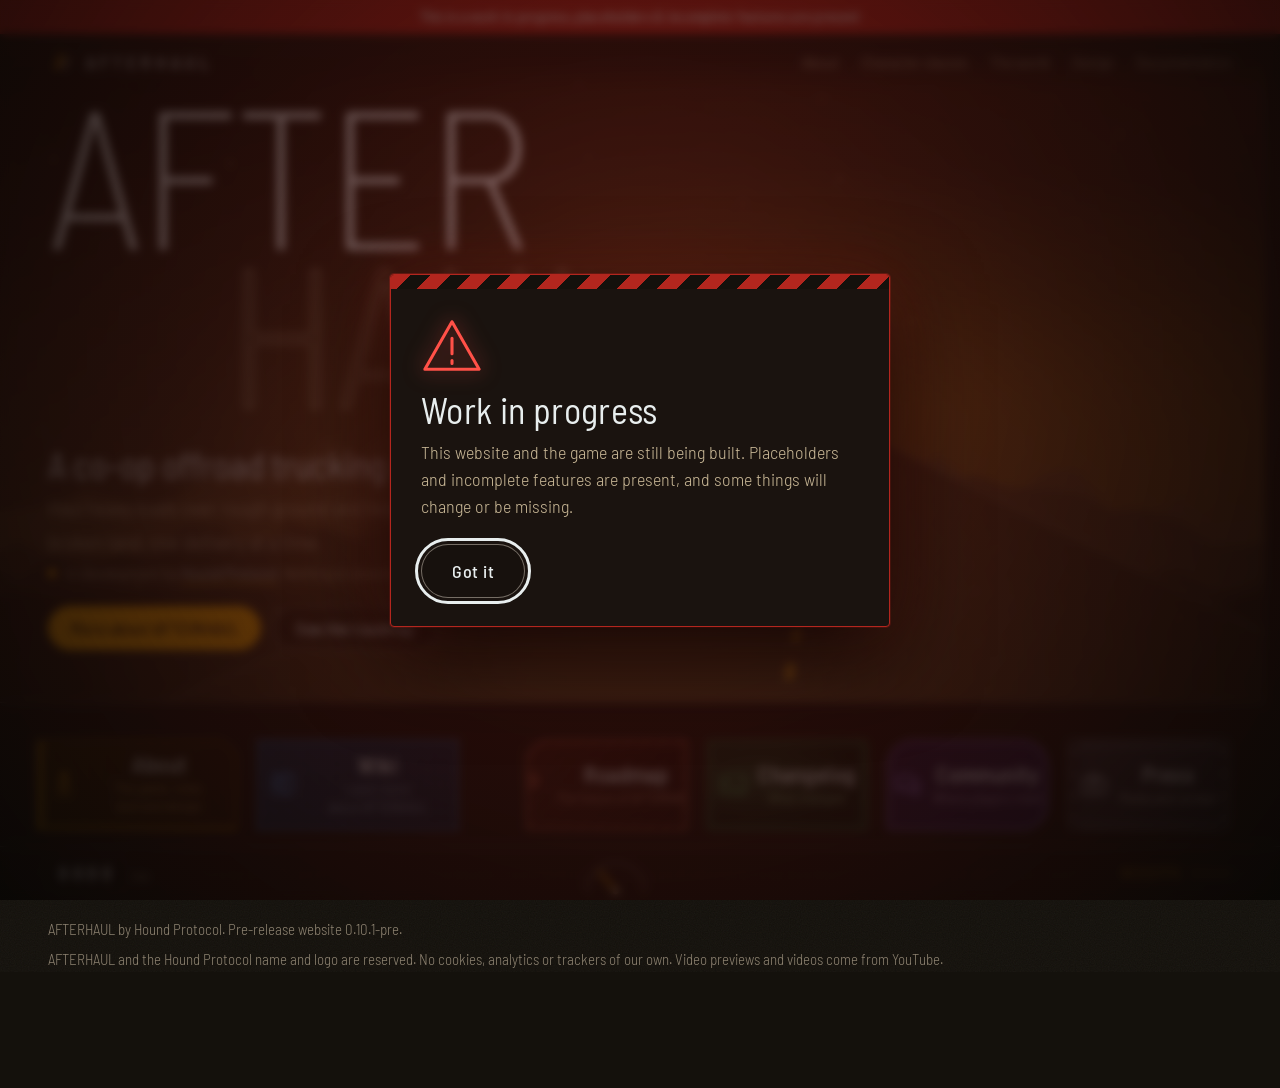
==== commit 38d5b3fc: "Wiki tab content 30% narrower (0.10.1-pre) Co-Authored-By: Claude Sonnet 5.5 <noreply@anthropic.com>" ====
--- a/index.html
+++ b/index.html
@@ -24,7 +24,7 @@
 <link rel="icon" href="assets/img/favicon.svg" type="image/svg+xml">
 <link rel="apple-touch-icon" href="assets/img/brand/afterhaul-square.png">
 <link rel="preload" href="assets/fonts/barlow-semi-condensed-extralight.woff" as="font" type="font/woff" crossorigin>
-<link rel="stylesheet" href="assets/css/afterhaul.css?v=0.10.0">
+<link rel="stylesheet" href="assets/css/afterhaul.css?v=0.10.1">
 </head>
 <body>
 <a class="skip" href="#game">Skip to content</a>
@@ -157,7 +157,7 @@
 </div></section>
   </div>
   <div class="panel" role="tabpanel" id="panel-docs" aria-labelledby="tab-docs" data-theme="docs" hidden>
-    <iframe class="wikiframe" id="wikiFrame" title="AFTERHAUL wiki" data-src="wiki/?embed=1&v=0.10.0#/docs" allow="fullscreen"></iframe>
+    <iframe class="wikiframe" id="wikiFrame" title="AFTERHAUL wiki" data-src="wiki/?embed=1&v=0.10.1#/docs" allow="fullscreen"></iframe>
   </div>
   <div class="panel" role="tabpanel" id="panel-roadmap" aria-labelledby="tab-roadmap" data-theme="roadmap" hidden>
     <h2 class="phead">Roadmap</h2>
@@ -174,8 +174,8 @@
   </div>
   <div class="panel" role="tabpanel" id="panel-log" aria-labelledby="tab-log" data-theme="log" hidden>
 <!-- LOG:START -->
-<div class="clgrid"><article class="cldoc paper cl-web"><span class="holes" aria-hidden="true"><i></i><i></i><i></i></span><header><p class="clcode">Code: AH-CL-001 · Latest: 0.10.0-pre · Owner: Web team · For: players</p><h3>Website changelog</h3><p class="cllatest">Latest change: <time datetime="2026-11-02T20:20:37Z">2026-11-02 20:20 UTC</time></p><p class="clint">Every change to this website.</p><p class="clcount"><b>80</b> versions</p></header>
-<div class="clbody"><section class="clv"><h4><span>0.10.0-pre</span><b class="pt pt-overhaul">Overhaul</b><em>Wiki expansion · 2026-11-02</em></h4><ul><li>The wiki grows to 76 documents. New Library pages carry the whole website text: About, Character classes, The world, Design choices, Current state, Release stages, Community, Press, and both changelogs. New handbook guides for voice, design, trainees, Unity set-up, audio and animation, plus a merchandise policy and three procedures. Every older document was reviewed and extended.</li><li>Every document has its own link: Share copies it, Download saves the text as a .md file. The buttons sit at the top right of the document, left of its code.</li><li>The Wiki tab uses the full page width, with no blue frame or background.</li></ul></section><section class="clv"><h4><span>0.9.3-pre</span><b class="pt pt-fix">Fix</b><em>Cache fix · 2026-11-02</em></h4><ul><li>Script and style links now carry the new version, so browsers load the Wiki tab that opens inside the page instead of an older copy that jumped to the separate wiki page.</li></ul></section><section class="clv"><h4><span>0.9.2-pre</span><b class="pt pt-feature">Feature</b><em>Wiki inside the page · 2026-11-02</em></h4><ul><li>The Wiki button now opens the wiki inside the main page, in the Wiki tab, with no page change. The wiki page still works on its own at <code>wiki/</code>.</li></ul></section><section class="clv"><h4><span>0.9.1-pre</span><b class="pt pt-feature">Feature</b><em>Team page · 2026-11-02</em></h4><ul><li>New Team page in the wiki Library with a hierarchy pyramid and a roles table. Documents can now draw a pyramid from a <code>pyramid</code> code block.</li></ul></section><section class="clv"><h4><span>0.9.0-pre</span><b class="pt pt-overhaul">Overhaul</b><em>Wiki rebuilt · 2026-11-02</em></h4><ul><li>The wiki is now its own page at <code>wiki/</code>: a Library (player guide, overview, roadmap, process, terms, legal) and a Handbook (guides, policies and procedures, printable on A4), with search, folders and motion in the AFTERHAUL colours. The Wiki button on the main page opens it.</li><li>The old in-page wiki panel and <code>tools/build_docs.py</code> are gone. New tools: <code>tools/build_wiki.py</code>, <code>tools/build_wiki_js.py</code>, <code>tools/import_player_guide.py</code>.</li><li>New handbook guides for artists: Blender set-up and hand-off, character modelling, truck and prop modelling.</li></ul></section><section class="clv"><h4><span>0.8.2-pre</span><b class="pt pt-feature">Feature</b><em>Dev log page, no button · 2026-11-02</em></h4><ul><li>The dev log page is back at <code>devlog/</code>. Nothing on the site links to it: it opens only from its own address. It is <code>noindex</code> and uses the site's own fonts.</li></ul></section><section class="clv"><h4><span>0.8.1-pre</span><b class="pt pt-fix">Fix</b><em>Dev log button removed · 2026-11-02</em></h4><ul><li>Removed the footer button and the unlisted page added in 0.8.0-pre. Nothing else changed.</li></ul></section><section class="clv"><h4><span>0.8.0-pre</span><b class="pt pt-feature">Feature</b><em>Dev log · 2026-11-02</em></h4><ul><li>New small button in the footer, "Dev log, real-time progress". It opens an unlisted dev log page (<code>noindex</code>, not in the menu) with plain-English progress for every game version, newest first, with pictures and clips on the version they were made in. Built from the game repository by <code>tools/devlog_build.py</code> there; the page and its media live in <code>devlog/</code>.</li></ul></section><section class="clv"><h4><span>0.7.12-pre</span><b class="pt pt-content">Content</b><em>Sound mission line · 2026-10-28</em></h4><ul><li>Sound design (About): added the line about our primary mission under the drag racing paragraph.</li></ul></section><section class="clv"><h4><span>0.7.11-pre</span><b class="pt pt-polish">Polish</b><em>Visual design layout · 2026-10-28</em></h4><ul><li>The cover art now sits to the right of the placeholder character picture; on phones they stack.</li></ul></section><section class="clv"><h4><span>0.7.10-pre</span><b class="pt pt-content">Content</b><em>Grammar fix · 2026-10-28</em></h4><ul><li>Grammar fix in the text above the crash-reaction video.</li></ul></section><section class="clv"><h4><span>0.7.9-pre</span><b class="pt pt-content">Content</b><em>Crash video wording · 2026-10-28</em></h4><ul><li>Reworded the text above the crash-reaction video in Sound design.</li></ul></section><section class="clv"><h4><span>0.7.8-pre</span><b class="pt pt-content">Content</b><em>Temporary cover art · 2026-10-28</em></h4><ul><li>Visual design (About) shows the temporary cover art, labelled as AI-generated (AIGC) and as a stand-in, not final art.</li></ul></section><section class="clv"><h4><span>0.7.7-pre</span><b class="pt pt-fix">Fix</b><em>Links inside guides · 2026-10-28</em></h4><ul><li>Links between guides ("Where to read next") now open that guide inside the reader instead of closing it.</li></ul></section><section class="clv"><h4><span>0.7.6-pre</span><b class="pt pt-content">Content</b><em>Two more inspiration videos · 2026-10-28</em></h4><ul><li>Sound design (About) now shows two more videos under the three truck videos: artillery sound and first-person crash reactions. Videos load only when played.</li></ul></section><section class="clv"><h4><span>0.7.5-pre</span><b class="pt pt-polish">Polish</b><em>Update notice redesign · 2026-10-28</em></h4><ul><li>The "New website version available" notice is now a square hazard-style panel with its own solid background, moving warning stripes, a refresh icon and a drop-in animation. Still one centred line. Motion stops with reduced-motion settings.</li></ul></section><section class="clv"><h4><span>0.7.4-pre</span><b class="pt pt-fix">Fix</b><em>Stage badge placement · 2026-10-28</em></h4><ul><li>The "Currently in progress" badge now sits under the stage name, aligned left on one line, in the release stages and on the roadmap.</li></ul></section><section class="clv"><h4><span>0.7.3-pre</span><b class="pt pt-fix">Fix</b><em>Hero button target · 2026-10-28</em></h4><ul><li>"More about AFTERHAUL" on the first screen now opens the About section.</li></ul></section><section class="clv"><h4><span>0.7.2-pre</span><b class="pt pt-fix">Fix</b><em>Button hover spacing · 2026-10-28</em></h4><ul><li>Pointing at a section button no longer overlaps its neighbours or touches the page edge: the row has wider gaps and a safer margin, including at higher zoom levels.</li></ul></section><section class="clv"><h4><span>0.7.1-pre</span><b class="pt pt-content">Content</b><em>Hero button wording · 2026-10-28</em></h4><ul><li>The first hero button now reads "More about AFTERHAUL".</li></ul></section><section class="clv"><h4><span>0.7.0-pre</span><b class="pt pt-overhaul">Overhaul</b><em>Reader and hero actions · 2026-10-28</em></h4><ul><li>Wiki documents open in a new reader: a contents list that follows your place, a reading progress line, tidier typography and previous/next links between guides. The paper-and-stamp look is gone.</li><li>The first screen has two actions: Read the guide and See the roadmap. The section buttons still fit on one screen on common laptop and desktop sizes.</li><li>On phones the reader fills the screen from the bottom.</li></ul></section><section class="clv"><h4><span>0.6.2-pre</span><b class="pt pt-polish">Polish</b><em>Link preview, in-progress icon, phone fixes · 2026-10-28</em></h4><ul><li>Shared links now show the square AFTERHAUL logo as their preview image (also used as the home-screen icon on iPhone).</li><li>In Progress items on the roadmap use a new icon that cycles through writing, drawing and designing.</li><li>Phones: the top bar is solid so page text no longer slides under the logo, and the unavailable Community cards are easier to read.</li></ul></section><section class="clv"><h4><span>0.6.1-pre</span><b class="pt pt-polish">Polish</b><em>About button · 2026-10-28</em></h4><ul><li>Removed the animated dashed line from the About button.</li></ul></section><section class="clv"><h4><span>0.6.0-pre</span><b class="pt pt-overhaul">Overhaul</b><em>Wiki makeover · 2026-10-28</em></h4><ul><li>The wiki has a new look: a calmer dark surface, a folder list with document counts, and cleaner cards with the folder colour and read time.</li><li>New search box filters the guide as you type, with a message when nothing matches.</li><li>On phones the folders become a row of chips above the cards.</li></ul></section><section class="clv"><h4><span>0.5.8-pre</span><b class="pt pt-content">Content</b><em>Stage label wording · 2026-10-28</em></h4><ul><li>The current stage is now labelled "Currently in progress" on the roadmap and in the release stages.</li></ul></section><section class="clv"><h4><span>0.5.7-pre</span><b class="pt pt-optimization">Optimization</b><em>Roadmap plans and smoother changelog · 2026-10-28</em></h4><ul><li>Every roadmap item lists up to five planned work points, drawn from the game design.</li><li>The changelog scrolls more smoothly: lighter film grain, isolated scroll areas, and version entries that are not drawn until they come into view.</li></ul></section><section class="clv"><h4><span>0.5.6-pre</span><b class="pt pt-polish">Polish</b><em>Roadmap filter tidy-up · 2026-10-28</em></h4><ul><li>Filtering the roadmap by a status hides stages with no matching items, and shows one message when nothing has that status, instead of one in every stage.</li></ul></section><section class="clv"><h4><span>0.5.5-pre</span><b class="pt pt-overhaul">Overhaul</b><em>Roadmap redesign · 2026-10-28</em></h4><ul><li>The roadmap is rebuilt for players. Every item carries one of four statuses: Complete, In Progress, Planned or Abandoned. Status chips filter the list and show counts, each stage has a progress bar, and the page shows when it was last updated.</li><li>Items are written for people outside the project: no tools or setup details.</li><li>The road draws in, bars fill and cards rise in one after another as you scroll. In Progress items spin. Reduced-motion settings turn the motion off.</li><li>The roadmap is generated from content/roadmap.json by tools/build_roadmap.py, so changing a status is a one-line edit.</li></ul></section><section class="clv"><h4><span>0.5.4-pre</span><b class="pt pt-polish">Polish</b><em>Section buttons · 2026-10-28</em></h4><ul><li>The row of section buttons is about 20% wider (as far as the window allows) and each button is about 10% shorter. The icons are about 20% smaller, and each icon and its text sit centred in the button with free space around them.</li><li>The Roadmap button now reads "The future of AFTERHAUL".</li></ul></section><section class="clv"><h4><span>0.5.3-pre</span><b class="pt pt-fix">Fix</b><em>No sideways jump · 2026-10-28</em></h4><ul><li>Fixed: opening a wiki document moved the whole page a few pixels to the right, because the page scrollbar disappeared while the document was open. The scrollbar space is now kept, so nothing moves.</li></ul></section><section class="clv"><h4><span>0.5.2-pre</span><b class="pt pt-polish">Polish</b><em>Smaller update notice · 2026-10-28</em></h4><ul><li>The new-version notice is now a small one-line pill, centred under the red bar, with Reload and Later. It is about half the size and takes no focus from the page.</li></ul></section><section class="clv"><h4><span>0.5.1-pre</span><b class="pt pt-content">Content</b><em>Sound text · 2026-10-28</em></h4><ul><li>In the in-cab sound design note, the last sentence now reads: "Hit the gas at 100%, and the truck will respond in a full spectrum."</li></ul></section><section class="clv"><h4><span>0.5.0-pre</span><b class="pt pt-feature">Feature</b><em>Roadmap · 2026-10-28</em></h4><ul><li>New Roadmap button and section: the plan from Concept through Alpha and Beta to Release, with what is happening now and what comes next. It is a draft, with no dates until a stage is close.</li><li>"The world of AFTERHAUL" now says the moving scenes are placeholders that real gameplay will replace when the game enters Alpha.</li></ul></section><section class="clv"><h4><span>0.4.12-pre</span><b class="pt pt-polish">Polish</b><em>Straighter road · 2026-10-28</em></h4><ul><li>The hero road leans less to the right. Its vanishing point moved toward the middle and the road is now symmetric around its centre line, so the yellow dashes sit in the road with correct perspective. Narrow screens use their own, slightly more central, values.</li></ul></section><section class="clv"><h4><span>0.4.11-pre</span><b class="pt pt-polish">Polish</b><em>Patch names, update window · 2026-10-28</em></h4><ul><li>Every changelog entry now carries a named patch type: Overhaul, Feature, Content, Polish, Fix, Optimization, Tools, Brand or Foundation for the website, plus Systems, World, Story and Documentation for the game. Types are kept in content/patch-types.json.</li><li>The new-version notice is now a small window in the corner with Reload and Later buttons, instead of a line under the red bar.</li><li>Removed the "Drive on" scroll cue from the first screen.</li></ul></section><section class="clv"><h4><span>0.4.10-pre</span><b class="pt pt-content">Content</b><em>Release stages · 2026-10-28</em></h4><ul><li>"Current State of AFTERHAUL" now shows the four release stages as a road with stops: Concept (marked as the current stage), Alpha, Beta and Release. Each says what the stage means. Dates read "to be announced" until they are set.</li></ul></section><section class="clv"><h4><span>0.4.9-pre</span><b class="pt pt-feature">Feature</b><em>Changelog times · 2026-10-28</em></h4><ul><li>Each changelog document shows the time of its newest entry in red under its name. The time appears in your own time zone.</li><li>Added a square logo (1024 px, the slashes above the name, safe for a round crop) for GitHub and other profile pictures.</li></ul></section><section class="clv"><h4><span>0.4.8-pre</span><b class="pt pt-brand">Brand</b><em>Logo files · 2026-10-28</em></h4><ul><li>The header mark becomes the AFTERHAUL logo: the two slashes (amber and sand) and the name in Barlow Semi Condensed Medium with wide spacing, letters turned into outlines so no font is needed. Files in assets/img/brand/: logo (transparent, for dark backgrounds), logo on dark, logo for light backgrounds, and the slash mark alone, each as SVG and PNG. Made by tools/make_logo.py. The page itself looks the same.</li></ul></section><section class="clv"><h4><span>0.4.7-pre</span><b class="pt pt-polish">Polish</b><em>Compact first screen · 2026-10-28</em></h4><ul><li>On desktop the first screen is more compact: the heading is sized to the window height and the spacing is tighter, so the section buttons show without scrolling on a 16:9 monitor.</li><li>The section buttons now grow about 10% when pointed at. They no longer lift, and the grid texture on the Wiki button no longer shifts.</li><li>Fixed: pressing All sections no longer scrolls the page. The view stays where it was while the section folds away.</li></ul></section><section class="clv"><h4><span>0.4.6-pre</span><b class="pt pt-feature">Feature</b><em>New-version notice, tilt, even dashes · 2026-10-28</em></h4><ul><li>A pulsing "New website version available" bar with a Reload button appears under the red bar when a newer version is live. The page checks every few minutes and when you return to the tab.</li><li>On phones the hills move as you tilt the device, like they do with the mouse on a computer. iPhones ask for motion permission on the first tap. Reduced-motion settings turn it off. The hills never slide far enough to show an edge.</li><li>Fixed: the road dashes on the About button now run at an even spacing with no jump.</li></ul></section><section class="clv"><h4><span>0.4.5-pre</span><b class="pt pt-polish">Polish</b><em>Wiki description · 2026-10-28</em></h4><ul><li>The Wiki button's description now reads "Learn more about AFTERHAUL".</li></ul></section><section class="clv"><h4><span>0.4.4-pre</span><b class="pt pt-optimization">Optimization</b><em>Faster loading · 2026-10-28</em></h4><ul><li>No visible change. The deployed copy now has minified CSS and JavaScript, losslessly recompressed images and smaller woff2 fonts. The source files stay readable. Built by tools/optimize.py.</li><li>Fixed: the Road closed page was not included in the deploy.</li></ul></section><section class="clv"><h4><span>0.4.3-pre</span><b class="pt pt-content">Content</b><em>Fuller wiki · 2026-10-28</em></h4><ul><li>The wiki grows from five to eleven documents: Your driver, Clothing, Food, drink, sleep and stamina, Customizing your truck, Questions and answers, and a Glossary. Two new folders: Your driver and Your truck.</li><li>Added a Road closed page for addresses that do not exist (404).</li></ul></section><section class="clv"><h4><span>0.4.2-pre</span><b class="pt pt-polish">Polish</b><em>Twice as fast · 2026-10-28</em></h4><ul><li>The document open and close sequence runs at double speed. The order of the steps is unchanged.</li></ul></section><section class="clv"><h4><span>0.4.1-pre</span><b class="pt pt-fix">Fix</b><em>Document sequence in order · 2026-10-28</em></h4><ul><li>Opening: the folders, count and other cards fade out first, the chosen card glides to the middle of the empty area, then the document zooms open from exactly that spot.</li><li>Closing runs the same steps in reverse: the document shrinks back into the card in the middle, the card glides to its own place, then the rest fades back in.</li><li>Fixed: the document scaled from its top-left corner, so it started and finished away from the card. It now scales about its centre.</li></ul></section><section class="clv"><h4><span>0.4.0-pre</span><b class="pt pt-overhaul">Overhaul</b><em>Documents on paper · 2026-10-28</em></h4><ul><li>Opening a wiki document is now a sequence: the chosen card slides to the right, waits a moment, and the document grows out of the card's own place. Closing reverses it, back into the same card, which then slides back.</li><li>Documents look like documents: textured paper with a margin rule, punched holes, fold creases, a running header, a details table (code, version, effective date, owner, audience), numbered headings, a footer and a DRAFT stamp that lands once the page has opened. Parts of the page write in one after another.</li><li>The two changelog documents use the same paper.</li><li>Fixed: choosing another section right after pressing All sections could hide the new section.</li></ul></section><section class="clv"><h4><span>0.3.4-pre</span><b class="pt pt-content">Content</b><em>Country in conflict · 2026-10-28</em></h4><ul><li>The setting is now described as a country in conflict (page text, link preview, wiki, game changelog).</li></ul></section><section class="clv"><h4><span>0.3.3-pre</span><b class="pt pt-content">Content</b><em>About titles · 2026-10-28</em></h4><ul><li>About sections renamed: About AFTERHAUL, Character classes, The world of AFTERHAUL, Design choices, Current State of AFTERHAUL. The navigation bar uses the same names.</li></ul></section><section class="clv"><h4><span>0.3.2-pre</span><b class="pt pt-polish">Polish</b><em>Frontline pacing · 2026-10-28</em></h4><ul><li>The dark clods now rise and fall at the same slow pace as the mud pillar.</li><li>Shells fall twice as fast, each at a slightly different angle.</li></ul></section><section class="clv"><h4><span>0.3.1-pre</span><b class="pt pt-fix">Fix</b><em>Videos stop when you leave About · 2026-10-28</em></h4><ul><li>Leaving About (back to the choices, or another section) removes any playing video and brings back its preview.</li></ul></section><section class="clv"><h4><span>0.3.0-pre</span><b class="pt pt-overhaul">Overhaul</b><em>Wiki, changelog, community, press · 2026-10-28</em></h4><ul><li>Pick a section: the chosen button glides to the centre, the others fade away and the content rolls out below. A larger All sections button on the right brings the choices back. Each button has its own frame, and there is more space between the buttons and the content.</li><li>About is now one loose page with a navigation bar on top (What it is, The crew, The land, Design choices, Where we are). The collapsible sections are gone.</li><li>Documentation became the Wiki, "Documentation of AFTERHAUL": a pillar of coloured folders on the left, document cards on the right with a document count, and a reader that opens the chosen document in the centre. Every step is animated. Built by tools/build_docs.py.</li><li>Dev log became Changelog: the website log on the left and a selected, player-facing game log on the right, each laid out as a document with its own colour (tools/build_changelog.py).</li><li>Community lists Discord (held until the prototype), Instagram and YouTube (links to come). Press lists the contact address.</li></ul></section><section class="clv"><h4><span>0.2.1-pre</span><b class="pt pt-content">Content</b><em>Sound text · 2026-10-27</em></h4><ul><li>The in-cab sound design video text and the crash sound text now use the owner's wording.</li></ul></section><section class="clv"><h4><span>0.2.0-pre</span><b class="pt pt-overhaul">Overhaul</b><em>Explore tabs, documentation, collapsible sections · 2026-10-27</em></h4><ul><li>New tab row under the hero: About, Documentation, then three placeholder tabs (Dev log, Community, Press), each with its own colour and texture. The three are marked Soon.</li><li>About holds the game, crew, land and design sections as collapsible sections (sound and visual design are nested inside Design). Expand all and Collapse all buttons on every panel. Deep links such as #land and #docs open the right tab and section.</li><li>Documentation holds the player guide, built from the game repo by tools/build_docs.py (decision 0018).</li><li>The work-in-progress pop-up has a new animation: striped bar, drawn warning triangle, staggered text, animated close.</li><li>Land cards are no longer selectable and do not react to the mouse. Northern wild wind is now constant. Frontline impacts gently shake the scene. Timber country has a sawmill with a spinning saw, sawdust, and smoke.</li></ul></section><section class="clv"><h4><span>0.1.20-pre</span><b class="pt pt-feature">Feature</b><em>Visits counter (prepared) · 2026-10-27</em></h4><ul><li>The dashboard bar shows a visits counter in place of Idling / Under load. It counts one visit per browser session through GoatCounter and stays at ---- until the site code is put in the goatcounter meta tag.</li></ul></section><section class="clv"><h4><span>0.1.19-pre</span><b class="pt pt-polish">Polish</b><em>Discord on hold · 2026-10-27</em></h4><ul><li>The Join the Discord button is no longer a link. It is crossed out on a red striped background, with a red note: Discord opens once the game has a prototype.</li></ul></section><section class="clv"><h4><span>0.1.18-pre</span><b class="pt pt-content">Content</b><em>Link preview text · 2026-10-27</em></h4><ul><li>New description for search, Discord and other link previews (also set as Open Graph and Twitter card text).</li></ul></section><section class="clv"><h4><span>0.1.17-pre</span><b class="pt pt-content">Content</b><em>Progress text · 2026-10-27</em></h4><ul><li>"Where we are" now says the game is in early development stages and that updates will be posted here and at the BETA launch on Steam.</li></ul></section><section class="clv"><h4><span>0.1.16-pre</span><b class="pt pt-content">Content</b><em>Operators text · 2026-10-27</em></h4><ul><li>"Heavy Cargo Operator" is now "Heavy Ordnance Operator". The talk paragraph is replaced by the line about operators being capable alone while specialists outperform at their specialty.</li></ul></section><section class="clv"><h4><span>0.1.15-pre</span><b class="pt pt-feature">Feature</b><em>Warzone firefight · 2026-10-27</em></h4><ul><li>Frontline: tanks and soldiers stand still in the far background behind the rocks (no wobble) and shoot at each other: rifle bursts with muzzle flashes and tracers, tank shells with impact flashes.</li></ul></section><section class="clv"><h4><span>0.1.14-pre</span><b class="pt pt-feature">Feature</b><em>Warzone units and placeholder figure · 2026-10-27</em></h4><ul><li>Frontline: tanks (two driving, one parked that fires with a muzzle flash when a shell is launched) and kneeling soldiers sit in the background, behind the ruins.</li><li>Visual design: the owner's placeholder character picture is shown, with the placeholder notice. Listed in THIRD_PARTY_NOTICES.md; source and licence to confirm.</li></ul></section><section class="clv"><h4><span>0.1.13-pre</span><b class="pt pt-feature">Feature</b><em>City traffic · 2026-10-27</em></h4><ul><li>The city card shows a skyline with lit windows, street lights and two lanes of moving traffic (headlights and tail lights). No weather.</li></ul></section><section class="clv"><h4><span>0.1.12-pre</span><b class="pt pt-polish">Polish</b><em>Mud pillar and debris · 2026-10-27</em></h4><ul><li>Frontline: the mud pillar is now made of particles that rise slowly, get smaller and more scattered toward the top, then fall back as the pillar sinks. Six times more flying debris.</li></ul></section><section class="clv"><h4><span>0.1.11-pre</span><b class="pt pt-content">Content</b><em>Story · 2026-10-27</em></h4><ul><li>About section: the twist (illicit cargo, choices shape each region), the country at war and the recovery task force, campaign and side quests, and the characters you meet.</li></ul></section><section class="clv"><h4><span>0.1.10-pre</span><b class="pt pt-feature">Feature</b><em>Video previews · 2026-10-27</em></h4><ul><li>Each sound-design video shows its YouTube preview picture (linked from YouTube, not copied). Footer and note now say previews and videos come from YouTube.</li></ul></section><section class="clv"><h4><span>0.1.9-pre</span><b class="pt pt-feature">Feature</b><em>Design choices · 2026-10-27</em></h4><ul><li>New "Design choices" section: sound design (three click-to-play YouTube videos with the team's notes) and visual design (with a placeholder image frame and the "not actual in-game graphics" notice).</li><li>Videos use youtube-nocookie.com and load only after you press play. Footer wording updated to say so.</li></ul></section><section class="clv"><h4><span>0.1.8-pre</span><b class="pt pt-feature">Feature</b><em>Howitzer frontline · 2026-10-27</em></h4><ul><li>Frontline: one shell every 5 to 10 seconds, falling very fast. Each impact raises a thin column of mud that climbs slowly high above the ground, then collapses.</li></ul></section><section class="clv"><h4><span>0.1.7-pre</span><b class="pt pt-feature">Feature</b><em>Work-in-progress pop-up · 2026-10-27</em></h4><ul><li>A pop-up on first load says the site and game are a work in progress with placeholders and incomplete features. It shows once per visit; the red bar stays.</li></ul></section><section class="clv"><h4><span>0.1.6-pre</span><b class="pt pt-optimization">Optimization</b><em>Cache busting · 2026-10-27</em></h4><ul><li>Stylesheet and script links carry a version, so browsers load new files straight after a deploy instead of showing an old copy for up to 10 minutes.</li></ul></section><section class="clv"><h4><span>0.1.5-pre</span><b class="pt pt-polish">Polish</b><em>Tighter spacing · 2026-10-27</em></h4><ul><li>Section padding cut from 120 px to 48-80 px top and bottom, which removes the large empty bands between sections.</li></ul></section><section class="clv"><h4><span>0.1.4-pre</span><b class="pt pt-content">Content</b><em>Plain hero text · 2026-10-27</em></h4><ul><li>Hero tagline now describes the game: a co-op offroad trucking game for up to eight players.</li></ul></section><section class="clv"><h4><span>0.1.3-pre</span><b class="pt pt-feature">Feature</b><em>Work-in-progress notice · 2026-10-27</em></h4><ul><li>Red notice at the top: work in progress, placeholders and incomplete features. Nav link "The game" renamed "About".</li></ul></section><section class="clv"><h4><span>0.1.2-pre</span><b class="pt pt-content">Content</b><em>Operators and living regions · 2026-10-27</em></h4><ul><li>"A team you can count on": eight operator classes with icons drawn in code (no generated art) and one-line roles.</li><li>Frontline is a warzone: falling shells, mud thrown high, smoke, passing tracers. Timber country has wind and swaying trees. The northern wild has near-horizontal storm rain. The desert has an intense sun. The deep cold is now the arctic, with snow, aurora and an icy road.</li></ul></section><section class="clv"><h4><span>0.1.1-pre</span><b class="pt pt-polish">Polish</b><em>Simpler · 2026-10-27</em></h4><ul><li>Removed the cold-start key and the strain line. Replaced "You feel the load" with a short description of the game ("What is AFTERHAUL?").</li><li>Kept the region cards with their weather, the road, and the dashboard bar.</li></ul></section><section class="clv"><h4><span>0.1.0-pre</span><b class="pt pt-overhaul">Overhaul</b><em>Scrolling is driving · 2026-10-27</em></h4><ul><li>Full overhaul. A fixed instrument cluster follows you down the page: odometer (km 0 to 1,000), rev needle and engine state.</li><li>Hero: perspective road that moves with your scroll, four code-drawn ridges with parallax, dust, headlights and engine shake after the cold start. Heat haze on the wordmark while the engine runs.</li><li>"The feel" has a live strain trace that reacts to scroll speed. "The crew" lights eight seats in sequence. "The land" has six regions, each with its own code-drawn weather (ash, sawdust, rain, embers, dust, snow).</li><li>Respects reduced motion (everything holds still). No audio, no generated art, no libraries.</li></ul></section><section class="clv"><h4><span>0.0.6-pre</span><b class="pt pt-tools">Tools</b><em>Fence breaks on contact · 2026-10-27</em></h4><ul><li>The fence now breaks the moment the truck's nose touches it ("Break on contact", with a Truck nose setting), not when the truck's centre arrives. Pieces start moving at once.</li><li>New Push setting (how much of the truck's speed pieces take) and a wider, stronger default burst.</li></ul></section><section class="clv"><h4><span>0.0.5-pre</span><b class="pt pt-tools">Tools</b><em>Scene editor, camera fixes · 2026-10-27</em></h4><ul><li><strong>Camera bug fixed:</strong> while time is frozen, the camera you move stays where you put it. Sway and push-in are applied only while drawing and never move the real camera (push-in is also limited so it cannot reach the aimed object).</li><li><strong>Pan, Tilt and Roll</strong> for the shot camera (keyed with K). They work with Look at. With Free aim, use the rotate gizmo.</li><li>Wheels turn at half speed while frozen (6 m/s by default).</li></ul></section><section class="clv"><h4><span>0.0.4-pre</span><b class="pt pt-tools">Tools</b><em>Scene editor, second pass · 2026-10-27</em></h4><ul><li><strong>Camera preview:</strong> the shot camera's view in a corner of the free view (click it to look through the camera).</li><li><strong>Hill:</strong> long ridge with rolling bumps and a smoother lane for the road. Fence follows the slope. Truck follows the ground (height, pitch, roll) until a set time, then flies on its keys.</li><li><strong>Road and forest:</strong> a road drawn along the truck path, and trees and rocks scattered by seed, kept clear of the whole route.</li><li><strong>Freeze:</strong> pieces keep spinning and drifting very slowly, and the wheels keep turning, while time is frozen.</li><li><strong>New demo scene</strong> button. The old demo scene is replaced (saved scenes from version 1 are not loaded).</li></ul></section><section class="clv"><h4><span>0.0.3-pre</span><b class="pt pt-tools">Tools</b><em>Scene editor · 2026-10-27</em></h4><ul><li><strong>Scene editor</strong> (<code>tools/scene-editor/</code>, not deployed): spawn objects, move and rotate with gizmos, shot camera with FOV and look-at, keyframe timeline, a baked fence break, and a freeze with slow-down. Saves a scene JSON. Stand-in truck; load the real GLB with Add GLB.</li><li>Public page unchanged.</li></ul></section><section class="clv"><h4><span>0.0.2-pre</span><b class="pt pt-foundation">Foundation</b><em>Unlisted · 2026-10-25</em></h4><ul><li>Repository is public; site deploys on push, stays unlisted (<code>noindex</code>, <code>robots.txt</code>).</li></ul></section><section class="clv"><h4><span>0.0.1-pre</span><b class="pt pt-foundation">Foundation</b><em>Cold start · 2026-10-25</em></h4><ul><li><strong>First skeleton:</strong> one page in four legs of a haul, marked like a route (km 0 to km 1,000): the feel, the crew, the land, and where the project is.</li><li><strong>Cold start:</strong> press the key, the glow plug heats, the engine cranks and the page settles into an idle shake. Press again to shut it down. With reduced motion the lamp works and the shake is skipped.</li><li><strong>Look:</strong> the Hound Protocol type family with AFTERHAUL's own ground: soot, road dust, frost and the amber of a glow-plug lamp.</li><li><strong>Offline:</strong> <code>noindex</code>, no deploy until launch. Marketing-level content only.</li></ul></section></div></article><article class="cldoc paper cl-game"><span class="holes" aria-hidden="true"><i></i><i></i><i></i></span><header><p class="clcode">Code: AH-CL-002 · Latest: 0.0.57-pre · Owner: Design team · For: players</p><h3>Game changelog</h3><p class="cllatest">Latest change: <time datetime="2026-10-28T01:28:07Z">2026-10-28 01:28 UTC</time></p><p class="clint">Selected changes to the game design. The full working log is private.</p><p class="clcount"><b>6</b> versions</p></header>
+<div class="clgrid"><article class="cldoc paper cl-web"><span class="holes" aria-hidden="true"><i></i><i></i><i></i></span><header><p class="clcode">Code: AH-CL-001 · Latest: 0.10.1-pre · Owner: Web team · For: players</p><h3>Website changelog</h3><p class="cllatest">Latest change: <time datetime="2026-11-02T20:25:03Z">2026-11-02 20:25 UTC</time></p><p class="clint">Every change to this website.</p><p class="clcount"><b>81</b> versions</p></header>
+<div class="clbody"><section class="clv"><h4><span>0.10.1-pre</span><b class="pt pt-polish">Polish</b><em>Narrower wiki · 2026-11-02</em></h4><ul><li>The wiki content in the Wiki tab is 30% narrower and centred, never below the standard page width.</li></ul></section><section class="clv"><h4><span>0.10.0-pre</span><b class="pt pt-overhaul">Overhaul</b><em>Wiki expansion · 2026-11-02</em></h4><ul><li>The wiki grows to 76 documents. New Library pages carry the whole website text: About, Character classes, The world, Design choices, Current state, Release stages, Community, Press, and both changelogs. New handbook guides for voice, design, trainees, Unity set-up, audio and animation, plus a merchandise policy and three procedures. Every older document was reviewed and extended.</li><li>Every document has its own link: Share copies it, Download saves the text as a .md file. The buttons sit at the top right of the document, left of its code.</li><li>The Wiki tab uses the full page width, with no blue frame or background.</li></ul></section><section class="clv"><h4><span>0.9.3-pre</span><b class="pt pt-fix">Fix</b><em>Cache fix · 2026-11-02</em></h4><ul><li>Script and style links now carry the new version, so browsers load the Wiki tab that opens inside the page instead of an older copy that jumped to the separate wiki page.</li></ul></section><section class="clv"><h4><span>0.9.2-pre</span><b class="pt pt-feature">Feature</b><em>Wiki inside the page · 2026-11-02</em></h4><ul><li>The Wiki button now opens the wiki inside the main page, in the Wiki tab, with no page change. The wiki page still works on its own at <code>wiki/</code>.</li></ul></section><section class="clv"><h4><span>0.9.1-pre</span><b class="pt pt-feature">Feature</b><em>Team page · 2026-11-02</em></h4><ul><li>New Team page in the wiki Library with a hierarchy pyramid and a roles table. Documents can now draw a pyramid from a <code>pyramid</code> code block.</li></ul></section><section class="clv"><h4><span>0.9.0-pre</span><b class="pt pt-overhaul">Overhaul</b><em>Wiki rebuilt · 2026-11-02</em></h4><ul><li>The wiki is now its own page at <code>wiki/</code>: a Library (player guide, overview, roadmap, process, terms, legal) and a Handbook (guides, policies and procedures, printable on A4), with search, folders and motion in the AFTERHAUL colours. The Wiki button on the main page opens it.</li><li>The old in-page wiki panel and <code>tools/build_docs.py</code> are gone. New tools: <code>tools/build_wiki.py</code>, <code>tools/build_wiki_js.py</code>, <code>tools/import_player_guide.py</code>.</li><li>New handbook guides for artists: Blender set-up and hand-off, character modelling, truck and prop modelling.</li></ul></section><section class="clv"><h4><span>0.8.2-pre</span><b class="pt pt-feature">Feature</b><em>Dev log page, no button · 2026-11-02</em></h4><ul><li>The dev log page is back at <code>devlog/</code>. Nothing on the site links to it: it opens only from its own address. It is <code>noindex</code> and uses the site's own fonts.</li></ul></section><section class="clv"><h4><span>0.8.1-pre</span><b class="pt pt-fix">Fix</b><em>Dev log button removed · 2026-11-02</em></h4><ul><li>Removed the footer button and the unlisted page added in 0.8.0-pre. Nothing else changed.</li></ul></section><section class="clv"><h4><span>0.8.0-pre</span><b class="pt pt-feature">Feature</b><em>Dev log · 2026-11-02</em></h4><ul><li>New small button in the footer, "Dev log, real-time progress". It opens an unlisted dev log page (<code>noindex</code>, not in the menu) with plain-English progress for every game version, newest first, with pictures and clips on the version they were made in. Built from the game repository by <code>tools/devlog_build.py</code> there; the page and its media live in <code>devlog/</code>.</li></ul></section><section class="clv"><h4><span>0.7.12-pre</span><b class="pt pt-content">Content</b><em>Sound mission line · 2026-10-28</em></h4><ul><li>Sound design (About): added the line about our primary mission under the drag racing paragraph.</li></ul></section><section class="clv"><h4><span>0.7.11-pre</span><b class="pt pt-polish">Polish</b><em>Visual design layout · 2026-10-28</em></h4><ul><li>The cover art now sits to the right of the placeholder character picture; on phones they stack.</li></ul></section><section class="clv"><h4><span>0.7.10-pre</span><b class="pt pt-content">Content</b><em>Grammar fix · 2026-10-28</em></h4><ul><li>Grammar fix in the text above the crash-reaction video.</li></ul></section><section class="clv"><h4><span>0.7.9-pre</span><b class="pt pt-content">Content</b><em>Crash video wording · 2026-10-28</em></h4><ul><li>Reworded the text above the crash-reaction video in Sound design.</li></ul></section><section class="clv"><h4><span>0.7.8-pre</span><b class="pt pt-content">Content</b><em>Temporary cover art · 2026-10-28</em></h4><ul><li>Visual design (About) shows the temporary cover art, labelled as AI-generated (AIGC) and as a stand-in, not final art.</li></ul></section><section class="clv"><h4><span>0.7.7-pre</span><b class="pt pt-fix">Fix</b><em>Links inside guides · 2026-10-28</em></h4><ul><li>Links between guides ("Where to read next") now open that guide inside the reader instead of closing it.</li></ul></section><section class="clv"><h4><span>0.7.6-pre</span><b class="pt pt-content">Content</b><em>Two more inspiration videos · 2026-10-28</em></h4><ul><li>Sound design (About) now shows two more videos under the three truck videos: artillery sound and first-person crash reactions. Videos load only when played.</li></ul></section><section class="clv"><h4><span>0.7.5-pre</span><b class="pt pt-polish">Polish</b><em>Update notice redesign · 2026-10-28</em></h4><ul><li>The "New website version available" notice is now a square hazard-style panel with its own solid background, moving warning stripes, a refresh icon and a drop-in animation. Still one centred line. Motion stops with reduced-motion settings.</li></ul></section><section class="clv"><h4><span>0.7.4-pre</span><b class="pt pt-fix">Fix</b><em>Stage badge placement · 2026-10-28</em></h4><ul><li>The "Currently in progress" badge now sits under the stage name, aligned left on one line, in the release stages and on the roadmap.</li></ul></section><section class="clv"><h4><span>0.7.3-pre</span><b class="pt pt-fix">Fix</b><em>Hero button target · 2026-10-28</em></h4><ul><li>"More about AFTERHAUL" on the first screen now opens the About section.</li></ul></section><section class="clv"><h4><span>0.7.2-pre</span><b class="pt pt-fix">Fix</b><em>Button hover spacing · 2026-10-28</em></h4><ul><li>Pointing at a section button no longer overlaps its neighbours or touches the page edge: the row has wider gaps and a safer margin, including at higher zoom levels.</li></ul></section><section class="clv"><h4><span>0.7.1-pre</span><b class="pt pt-content">Content</b><em>Hero button wording · 2026-10-28</em></h4><ul><li>The first hero button now reads "More about AFTERHAUL".</li></ul></section><section class="clv"><h4><span>0.7.0-pre</span><b class="pt pt-overhaul">Overhaul</b><em>Reader and hero actions · 2026-10-28</em></h4><ul><li>Wiki documents open in a new reader: a contents list that follows your place, a reading progress line, tidier typography and previous/next links between guides. The paper-and-stamp look is gone.</li><li>The first screen has two actions: Read the guide and See the roadmap. The section buttons still fit on one screen on common laptop and desktop sizes.</li><li>On phones the reader fills the screen from the bottom.</li></ul></section><section class="clv"><h4><span>0.6.2-pre</span><b class="pt pt-polish">Polish</b><em>Link preview, in-progress icon, phone fixes · 2026-10-28</em></h4><ul><li>Shared links now show the square AFTERHAUL logo as their preview image (also used as the home-screen icon on iPhone).</li><li>In Progress items on the roadmap use a new icon that cycles through writing, drawing and designing.</li><li>Phones: the top bar is solid so page text no longer slides under the logo, and the unavailable Community cards are easier to read.</li></ul></section><section class="clv"><h4><span>0.6.1-pre</span><b class="pt pt-polish">Polish</b><em>About button · 2026-10-28</em></h4><ul><li>Removed the animated dashed line from the About button.</li></ul></section><section class="clv"><h4><span>0.6.0-pre</span><b class="pt pt-overhaul">Overhaul</b><em>Wiki makeover · 2026-10-28</em></h4><ul><li>The wiki has a new look: a calmer dark surface, a folder list with document counts, and cleaner cards with the folder colour and read time.</li><li>New search box filters the guide as you type, with a message when nothing matches.</li><li>On phones the folders become a row of chips above the cards.</li></ul></section><section class="clv"><h4><span>0.5.8-pre</span><b class="pt pt-content">Content</b><em>Stage label wording · 2026-10-28</em></h4><ul><li>The current stage is now labelled "Currently in progress" on the roadmap and in the release stages.</li></ul></section><section class="clv"><h4><span>0.5.7-pre</span><b class="pt pt-optimization">Optimization</b><em>Roadmap plans and smoother changelog · 2026-10-28</em></h4><ul><li>Every roadmap item lists up to five planned work points, drawn from the game design.</li><li>The changelog scrolls more smoothly: lighter film grain, isolated scroll areas, and version entries that are not drawn until they come into view.</li></ul></section><section class="clv"><h4><span>0.5.6-pre</span><b class="pt pt-polish">Polish</b><em>Roadmap filter tidy-up · 2026-10-28</em></h4><ul><li>Filtering the roadmap by a status hides stages with no matching items, and shows one message when nothing has that status, instead of one in every stage.</li></ul></section><section class="clv"><h4><span>0.5.5-pre</span><b class="pt pt-overhaul">Overhaul</b><em>Roadmap redesign · 2026-10-28</em></h4><ul><li>The roadmap is rebuilt for players. Every item carries one of four statuses: Complete, In Progress, Planned or Abandoned. Status chips filter the list and show counts, each stage has a progress bar, and the page shows when it was last updated.</li><li>Items are written for people outside the project: no tools or setup details.</li><li>The road draws in, bars fill and cards rise in one after another as you scroll. In Progress items spin. Reduced-motion settings turn the motion off.</li><li>The roadmap is generated from content/roadmap.json by tools/build_roadmap.py, so changing a status is a one-line edit.</li></ul></section><section class="clv"><h4><span>0.5.4-pre</span><b class="pt pt-polish">Polish</b><em>Section buttons · 2026-10-28</em></h4><ul><li>The row of section buttons is about 20% wider (as far as the window allows) and each button is about 10% shorter. The icons are about 20% smaller, and each icon and its text sit centred in the button with free space around them.</li><li>The Roadmap button now reads "The future of AFTERHAUL".</li></ul></section><section class="clv"><h4><span>0.5.3-pre</span><b class="pt pt-fix">Fix</b><em>No sideways jump · 2026-10-28</em></h4><ul><li>Fixed: opening a wiki document moved the whole page a few pixels to the right, because the page scrollbar disappeared while the document was open. The scrollbar space is now kept, so nothing moves.</li></ul></section><section class="clv"><h4><span>0.5.2-pre</span><b class="pt pt-polish">Polish</b><em>Smaller update notice · 2026-10-28</em></h4><ul><li>The new-version notice is now a small one-line pill, centred under the red bar, with Reload and Later. It is about half the size and takes no focus from the page.</li></ul></section><section class="clv"><h4><span>0.5.1-pre</span><b class="pt pt-content">Content</b><em>Sound text · 2026-10-28</em></h4><ul><li>In the in-cab sound design note, the last sentence now reads: "Hit the gas at 100%, and the truck will respond in a full spectrum."</li></ul></section><section class="clv"><h4><span>0.5.0-pre</span><b class="pt pt-feature">Feature</b><em>Roadmap · 2026-10-28</em></h4><ul><li>New Roadmap button and section: the plan from Concept through Alpha and Beta to Release, with what is happening now and what comes next. It is a draft, with no dates until a stage is close.</li><li>"The world of AFTERHAUL" now says the moving scenes are placeholders that real gameplay will replace when the game enters Alpha.</li></ul></section><section class="clv"><h4><span>0.4.12-pre</span><b class="pt pt-polish">Polish</b><em>Straighter road · 2026-10-28</em></h4><ul><li>The hero road leans less to the right. Its vanishing point moved toward the middle and the road is now symmetric around its centre line, so the yellow dashes sit in the road with correct perspective. Narrow screens use their own, slightly more central, values.</li></ul></section><section class="clv"><h4><span>0.4.11-pre</span><b class="pt pt-polish">Polish</b><em>Patch names, update window · 2026-10-28</em></h4><ul><li>Every changelog entry now carries a named patch type: Overhaul, Feature, Content, Polish, Fix, Optimization, Tools, Brand or Foundation for the website, plus Systems, World, Story and Documentation for the game. Types are kept in content/patch-types.json.</li><li>The new-version notice is now a small window in the corner with Reload and Later buttons, instead of a line under the red bar.</li><li>Removed the "Drive on" scroll cue from the first screen.</li></ul></section><section class="clv"><h4><span>0.4.10-pre</span><b class="pt pt-content">Content</b><em>Release stages · 2026-10-28</em></h4><ul><li>"Current State of AFTERHAUL" now shows the four release stages as a road with stops: Concept (marked as the current stage), Alpha, Beta and Release. Each says what the stage means. Dates read "to be announced" until they are set.</li></ul></section><section class="clv"><h4><span>0.4.9-pre</span><b class="pt pt-feature">Feature</b><em>Changelog times · 2026-10-28</em></h4><ul><li>Each changelog document shows the time of its newest entry in red under its name. The time appears in your own time zone.</li><li>Added a square logo (1024 px, the slashes above the name, safe for a round crop) for GitHub and other profile pictures.</li></ul></section><section class="clv"><h4><span>0.4.8-pre</span><b class="pt pt-brand">Brand</b><em>Logo files · 2026-10-28</em></h4><ul><li>The header mark becomes the AFTERHAUL logo: the two slashes (amber and sand) and the name in Barlow Semi Condensed Medium with wide spacing, letters turned into outlines so no font is needed. Files in assets/img/brand/: logo (transparent, for dark backgrounds), logo on dark, logo for light backgrounds, and the slash mark alone, each as SVG and PNG. Made by tools/make_logo.py. The page itself looks the same.</li></ul></section><section class="clv"><h4><span>0.4.7-pre</span><b class="pt pt-polish">Polish</b><em>Compact first screen · 2026-10-28</em></h4><ul><li>On desktop the first screen is more compact: the heading is sized to the window height and the spacing is tighter, so the section buttons show without scrolling on a 16:9 monitor.</li><li>The section buttons now grow about 10% when pointed at. They no longer lift, and the grid texture on the Wiki button no longer shifts.</li><li>Fixed: pressing All sections no longer scrolls the page. The view stays where it was while the section folds away.</li></ul></section><section class="clv"><h4><span>0.4.6-pre</span><b class="pt pt-feature">Feature</b><em>New-version notice, tilt, even dashes · 2026-10-28</em></h4><ul><li>A pulsing "New website version available" bar with a Reload button appears under the red bar when a newer version is live. The page checks every few minutes and when you return to the tab.</li><li>On phones the hills move as you tilt the device, like they do with the mouse on a computer. iPhones ask for motion permission on the first tap. Reduced-motion settings turn it off. The hills never slide far enough to show an edge.</li><li>Fixed: the road dashes on the About button now run at an even spacing with no jump.</li></ul></section><section class="clv"><h4><span>0.4.5-pre</span><b class="pt pt-polish">Polish</b><em>Wiki description · 2026-10-28</em></h4><ul><li>The Wiki button's description now reads "Learn more about AFTERHAUL".</li></ul></section><section class="clv"><h4><span>0.4.4-pre</span><b class="pt pt-optimization">Optimization</b><em>Faster loading · 2026-10-28</em></h4><ul><li>No visible change. The deployed copy now has minified CSS and JavaScript, losslessly recompressed images and smaller woff2 fonts. The source files stay readable. Built by tools/optimize.py.</li><li>Fixed: the Road closed page was not included in the deploy.</li></ul></section><section class="clv"><h4><span>0.4.3-pre</span><b class="pt pt-content">Content</b><em>Fuller wiki · 2026-10-28</em></h4><ul><li>The wiki grows from five to eleven documents: Your driver, Clothing, Food, drink, sleep and stamina, Customizing your truck, Questions and answers, and a Glossary. Two new folders: Your driver and Your truck.</li><li>Added a Road closed page for addresses that do not exist (404).</li></ul></section><section class="clv"><h4><span>0.4.2-pre</span><b class="pt pt-polish">Polish</b><em>Twice as fast · 2026-10-28</em></h4><ul><li>The document open and close sequence runs at double speed. The order of the steps is unchanged.</li></ul></section><section class="clv"><h4><span>0.4.1-pre</span><b class="pt pt-fix">Fix</b><em>Document sequence in order · 2026-10-28</em></h4><ul><li>Opening: the folders, count and other cards fade out first, the chosen card glides to the middle of the empty area, then the document zooms open from exactly that spot.</li><li>Closing runs the same steps in reverse: the document shrinks back into the card in the middle, the card glides to its own place, then the rest fades back in.</li><li>Fixed: the document scaled from its top-left corner, so it started and finished away from the card. It now scales about its centre.</li></ul></section><section class="clv"><h4><span>0.4.0-pre</span><b class="pt pt-overhaul">Overhaul</b><em>Documents on paper · 2026-10-28</em></h4><ul><li>Opening a wiki document is now a sequence: the chosen card slides to the right, waits a moment, and the document grows out of the card's own place. Closing reverses it, back into the same card, which then slides back.</li><li>Documents look like documents: textured paper with a margin rule, punched holes, fold creases, a running header, a details table (code, version, effective date, owner, audience), numbered headings, a footer and a DRAFT stamp that lands once the page has opened. Parts of the page write in one after another.</li><li>The two changelog documents use the same paper.</li><li>Fixed: choosing another section right after pressing All sections could hide the new section.</li></ul></section><section class="clv"><h4><span>0.3.4-pre</span><b class="pt pt-content">Content</b><em>Country in conflict · 2026-10-28</em></h4><ul><li>The setting is now described as a country in conflict (page text, link preview, wiki, game changelog).</li></ul></section><section class="clv"><h4><span>0.3.3-pre</span><b class="pt pt-content">Content</b><em>About titles · 2026-10-28</em></h4><ul><li>About sections renamed: About AFTERHAUL, Character classes, The world of AFTERHAUL, Design choices, Current State of AFTERHAUL. The navigation bar uses the same names.</li></ul></section><section class="clv"><h4><span>0.3.2-pre</span><b class="pt pt-polish">Polish</b><em>Frontline pacing · 2026-10-28</em></h4><ul><li>The dark clods now rise and fall at the same slow pace as the mud pillar.</li><li>Shells fall twice as fast, each at a slightly different angle.</li></ul></section><section class="clv"><h4><span>0.3.1-pre</span><b class="pt pt-fix">Fix</b><em>Videos stop when you leave About · 2026-10-28</em></h4><ul><li>Leaving About (back to the choices, or another section) removes any playing video and brings back its preview.</li></ul></section><section class="clv"><h4><span>0.3.0-pre</span><b class="pt pt-overhaul">Overhaul</b><em>Wiki, changelog, community, press · 2026-10-28</em></h4><ul><li>Pick a section: the chosen button glides to the centre, the others fade away and the content rolls out below. A larger All sections button on the right brings the choices back. Each button has its own frame, and there is more space between the buttons and the content.</li><li>About is now one loose page with a navigation bar on top (What it is, The crew, The land, Design choices, Where we are). The collapsible sections are gone.</li><li>Documentation became the Wiki, "Documentation of AFTERHAUL": a pillar of coloured folders on the left, document cards on the right with a document count, and a reader that opens the chosen document in the centre. Every step is animated. Built by tools/build_docs.py.</li><li>Dev log became Changelog: the website log on the left and a selected, player-facing game log on the right, each laid out as a document with its own colour (tools/build_changelog.py).</li><li>Community lists Discord (held until the prototype), Instagram and YouTube (links to come). Press lists the contact address.</li></ul></section><section class="clv"><h4><span>0.2.1-pre</span><b class="pt pt-content">Content</b><em>Sound text · 2026-10-27</em></h4><ul><li>The in-cab sound design video text and the crash sound text now use the owner's wording.</li></ul></section><section class="clv"><h4><span>0.2.0-pre</span><b class="pt pt-overhaul">Overhaul</b><em>Explore tabs, documentation, collapsible sections · 2026-10-27</em></h4><ul><li>New tab row under the hero: About, Documentation, then three placeholder tabs (Dev log, Community, Press), each with its own colour and texture. The three are marked Soon.</li><li>About holds the game, crew, land and design sections as collapsible sections (sound and visual design are nested inside Design). Expand all and Collapse all buttons on every panel. Deep links such as #land and #docs open the right tab and section.</li><li>Documentation holds the player guide, built from the game repo by tools/build_docs.py (decision 0018).</li><li>The work-in-progress pop-up has a new animation: striped bar, drawn warning triangle, staggered text, animated close.</li><li>Land cards are no longer selectable and do not react to the mouse. Northern wild wind is now constant. Frontline impacts gently shake the scene. Timber country has a sawmill with a spinning saw, sawdust, and smoke.</li></ul></section><section class="clv"><h4><span>0.1.20-pre</span><b class="pt pt-feature">Feature</b><em>Visits counter (prepared) · 2026-10-27</em></h4><ul><li>The dashboard bar shows a visits counter in place of Idling / Under load. It counts one visit per browser session through GoatCounter and stays at ---- until the site code is put in the goatcounter meta tag.</li></ul></section><section class="clv"><h4><span>0.1.19-pre</span><b class="pt pt-polish">Polish</b><em>Discord on hold · 2026-10-27</em></h4><ul><li>The Join the Discord button is no longer a link. It is crossed out on a red striped background, with a red note: Discord opens once the game has a prototype.</li></ul></section><section class="clv"><h4><span>0.1.18-pre</span><b class="pt pt-content">Content</b><em>Link preview text · 2026-10-27</em></h4><ul><li>New description for search, Discord and other link previews (also set as Open Graph and Twitter card text).</li></ul></section><section class="clv"><h4><span>0.1.17-pre</span><b class="pt pt-content">Content</b><em>Progress text · 2026-10-27</em></h4><ul><li>"Where we are" now says the game is in early development stages and that updates will be posted here and at the BETA launch on Steam.</li></ul></section><section class="clv"><h4><span>0.1.16-pre</span><b class="pt pt-content">Content</b><em>Operators text · 2026-10-27</em></h4><ul><li>"Heavy Cargo Operator" is now "Heavy Ordnance Operator". The talk paragraph is replaced by the line about operators being capable alone while specialists outperform at their specialty.</li></ul></section><section class="clv"><h4><span>0.1.15-pre</span><b class="pt pt-feature">Feature</b><em>Warzone firefight · 2026-10-27</em></h4><ul><li>Frontline: tanks and soldiers stand still in the far background behind the rocks (no wobble) and shoot at each other: rifle bursts with muzzle flashes and tracers, tank shells with impact flashes.</li></ul></section><section class="clv"><h4><span>0.1.14-pre</span><b class="pt pt-feature">Feature</b><em>Warzone units and placeholder figure · 2026-10-27</em></h4><ul><li>Frontline: tanks (two driving, one parked that fires with a muzzle flash when a shell is launched) and kneeling soldiers sit in the background, behind the ruins.</li><li>Visual design: the owner's placeholder character picture is shown, with the placeholder notice. Listed in THIRD_PARTY_NOTICES.md; source and licence to confirm.</li></ul></section><section class="clv"><h4><span>0.1.13-pre</span><b class="pt pt-feature">Feature</b><em>City traffic · 2026-10-27</em></h4><ul><li>The city card shows a skyline with lit windows, street lights and two lanes of moving traffic (headlights and tail lights). No weather.</li></ul></section><section class="clv"><h4><span>0.1.12-pre</span><b class="pt pt-polish">Polish</b><em>Mud pillar and debris · 2026-10-27</em></h4><ul><li>Frontline: the mud pillar is now made of particles that rise slowly, get smaller and more scattered toward the top, then fall back as the pillar sinks. Six times more flying debris.</li></ul></section><section class="clv"><h4><span>0.1.11-pre</span><b class="pt pt-content">Content</b><em>Story · 2026-10-27</em></h4><ul><li>About section: the twist (illicit cargo, choices shape each region), the country at war and the recovery task force, campaign and side quests, and the characters you meet.</li></ul></section><section class="clv"><h4><span>0.1.10-pre</span><b class="pt pt-feature">Feature</b><em>Video previews · 2026-10-27</em></h4><ul><li>Each sound-design video shows its YouTube preview picture (linked from YouTube, not copied). Footer and note now say previews and videos come from YouTube.</li></ul></section><section class="clv"><h4><span>0.1.9-pre</span><b class="pt pt-feature">Feature</b><em>Design choices · 2026-10-27</em></h4><ul><li>New "Design choices" section: sound design (three click-to-play YouTube videos with the team's notes) and visual design (with a placeholder image frame and the "not actual in-game graphics" notice).</li><li>Videos use youtube-nocookie.com and load only after you press play. Footer wording updated to say so.</li></ul></section><section class="clv"><h4><span>0.1.8-pre</span><b class="pt pt-feature">Feature</b><em>Howitzer frontline · 2026-10-27</em></h4><ul><li>Frontline: one shell every 5 to 10 seconds, falling very fast. Each impact raises a thin column of mud that climbs slowly high above the ground, then collapses.</li></ul></section><section class="clv"><h4><span>0.1.7-pre</span><b class="pt pt-feature">Feature</b><em>Work-in-progress pop-up · 2026-10-27</em></h4><ul><li>A pop-up on first load says the site and game are a work in progress with placeholders and incomplete features. It shows once per visit; the red bar stays.</li></ul></section><section class="clv"><h4><span>0.1.6-pre</span><b class="pt pt-optimization">Optimization</b><em>Cache busting · 2026-10-27</em></h4><ul><li>Stylesheet and script links carry a version, so browsers load new files straight after a deploy instead of showing an old copy for up to 10 minutes.</li></ul></section><section class="clv"><h4><span>0.1.5-pre</span><b class="pt pt-polish">Polish</b><em>Tighter spacing · 2026-10-27</em></h4><ul><li>Section padding cut from 120 px to 48-80 px top and bottom, which removes the large empty bands between sections.</li></ul></section><section class="clv"><h4><span>0.1.4-pre</span><b class="pt pt-content">Content</b><em>Plain hero text · 2026-10-27</em></h4><ul><li>Hero tagline now describes the game: a co-op offroad trucking game for up to eight players.</li></ul></section><section class="clv"><h4><span>0.1.3-pre</span><b class="pt pt-feature">Feature</b><em>Work-in-progress notice · 2026-10-27</em></h4><ul><li>Red notice at the top: work in progress, placeholders and incomplete features. Nav link "The game" renamed "About".</li></ul></section><section class="clv"><h4><span>0.1.2-pre</span><b class="pt pt-content">Content</b><em>Operators and living regions · 2026-10-27</em></h4><ul><li>"A team you can count on": eight operator classes with icons drawn in code (no generated art) and one-line roles.</li><li>Frontline is a warzone: falling shells, mud thrown high, smoke, passing tracers. Timber country has wind and swaying trees. The northern wild has near-horizontal storm rain. The desert has an intense sun. The deep cold is now the arctic, with snow, aurora and an icy road.</li></ul></section><section class="clv"><h4><span>0.1.1-pre</span><b class="pt pt-polish">Polish</b><em>Simpler · 2026-10-27</em></h4><ul><li>Removed the cold-start key and the strain line. Replaced "You feel the load" with a short description of the game ("What is AFTERHAUL?").</li><li>Kept the region cards with their weather, the road, and the dashboard bar.</li></ul></section><section class="clv"><h4><span>0.1.0-pre</span><b class="pt pt-overhaul">Overhaul</b><em>Scrolling is driving · 2026-10-27</em></h4><ul><li>Full overhaul. A fixed instrument cluster follows you down the page: odometer (km 0 to 1,000), rev needle and engine state.</li><li>Hero: perspective road that moves with your scroll, four code-drawn ridges with parallax, dust, headlights and engine shake after the cold start. Heat haze on the wordmark while the engine runs.</li><li>"The feel" has a live strain trace that reacts to scroll speed. "The crew" lights eight seats in sequence. "The land" has six regions, each with its own code-drawn weather (ash, sawdust, rain, embers, dust, snow).</li><li>Respects reduced motion (everything holds still). No audio, no generated art, no libraries.</li></ul></section><section class="clv"><h4><span>0.0.6-pre</span><b class="pt pt-tools">Tools</b><em>Fence breaks on contact · 2026-10-27</em></h4><ul><li>The fence now breaks the moment the truck's nose touches it ("Break on contact", with a Truck nose setting), not when the truck's centre arrives. Pieces start moving at once.</li><li>New Push setting (how much of the truck's speed pieces take) and a wider, stronger default burst.</li></ul></section><section class="clv"><h4><span>0.0.5-pre</span><b class="pt pt-tools">Tools</b><em>Scene editor, camera fixes · 2026-10-27</em></h4><ul><li><strong>Camera bug fixed:</strong> while time is frozen, the camera you move stays where you put it. Sway and push-in are applied only while drawing and never move the real camera (push-in is also limited so it cannot reach the aimed object).</li><li><strong>Pan, Tilt and Roll</strong> for the shot camera (keyed with K). They work with Look at. With Free aim, use the rotate gizmo.</li><li>Wheels turn at half speed while frozen (6 m/s by default).</li></ul></section><section class="clv"><h4><span>0.0.4-pre</span><b class="pt pt-tools">Tools</b><em>Scene editor, second pass · 2026-10-27</em></h4><ul><li><strong>Camera preview:</strong> the shot camera's view in a corner of the free view (click it to look through the camera).</li><li><strong>Hill:</strong> long ridge with rolling bumps and a smoother lane for the road. Fence follows the slope. Truck follows the ground (height, pitch, roll) until a set time, then flies on its keys.</li><li><strong>Road and forest:</strong> a road drawn along the truck path, and trees and rocks scattered by seed, kept clear of the whole route.</li><li><strong>Freeze:</strong> pieces keep spinning and drifting very slowly, and the wheels keep turning, while time is frozen.</li><li><strong>New demo scene</strong> button. The old demo scene is replaced (saved scenes from version 1 are not loaded).</li></ul></section><section class="clv"><h4><span>0.0.3-pre</span><b class="pt pt-tools">Tools</b><em>Scene editor · 2026-10-27</em></h4><ul><li><strong>Scene editor</strong> (<code>tools/scene-editor/</code>, not deployed): spawn objects, move and rotate with gizmos, shot camera with FOV and look-at, keyframe timeline, a baked fence break, and a freeze with slow-down. Saves a scene JSON. Stand-in truck; load the real GLB with Add GLB.</li><li>Public page unchanged.</li></ul></section><section class="clv"><h4><span>0.0.2-pre</span><b class="pt pt-foundation">Foundation</b><em>Unlisted · 2026-10-25</em></h4><ul><li>Repository is public; site deploys on push, stays unlisted (<code>noindex</code>, <code>robots.txt</code>).</li></ul></section><section class="clv"><h4><span>0.0.1-pre</span><b class="pt pt-foundation">Foundation</b><em>Cold start · 2026-10-25</em></h4><ul><li><strong>First skeleton:</strong> one page in four legs of a haul, marked like a route (km 0 to km 1,000): the feel, the crew, the land, and where the project is.</li><li><strong>Cold start:</strong> press the key, the glow plug heats, the engine cranks and the page settles into an idle shake. Press again to shut it down. With reduced motion the lamp works and the shake is skipped.</li><li><strong>Look:</strong> the Hound Protocol type family with AFTERHAUL's own ground: soot, road dust, frost and the amber of a glow-plug lamp.</li><li><strong>Offline:</strong> <code>noindex</code>, no deploy until launch. Marketing-level content only.</li></ul></section></div></article><article class="cldoc paper cl-game"><span class="holes" aria-hidden="true"><i></i><i></i><i></i></span><header><p class="clcode">Code: AH-CL-002 · Latest: 0.0.57-pre · Owner: Design team · For: players</p><h3>Game changelog</h3><p class="cllatest">Latest change: <time datetime="2026-10-28T01:28:07Z">2026-10-28 01:28 UTC</time></p><p class="clint">Selected changes to the game design. The full working log is private.</p><p class="clcount"><b>6</b> versions</p></header>
 <div class="clbody"><section class="clv"><h4><span>0.0.57-pre</span><b class="pt pt-systems">Systems</b></h4><ul><li>Clothing now has rules in the design: ten slots, layered warmth and weather protection with a ceiling, and skin hidden under clothes.</li><li>Character creation has rules for looks, colours and names.</li><li>Trucks gain mount points for parts, with limits on weight, one-per-truck parts and parts that cannot share a truck.</li></ul></section><section class="clv"><h4><span>0.0.53-pre</span><b class="pt pt-documentation">Documentation</b></h4><ul><li>The website now shows the player guide.</li><li>The player guide welcome page tells the war premise.</li></ul></section><section class="clv"><h4><span>0.0.52-pre</span><b class="pt pt-content">Content</b></h4><ul><li>The Heavy Cargo Operator is now the Heavy Ordnance Operator.</li></ul></section><section class="clv"><h4><span>0.0.51-pre</span><b class="pt pt-world">World</b></h4><ul><li>Drennmark stays the fifth region. The campaign ends at its front line. The other regions arrive as later updates.</li></ul></section><section class="clv"><h4><span>0.0.50-pre</span><b class="pt pt-story">Story</b><em>Story premise · 2026-10-27</em></h4><ul><li>The setting is a country in conflict, and your crew works for its national recovery task force.</li><li>The campaign and its side quests are written into the design.</li></ul></section><section class="clv"><h4><span>0.0.49-pre</span><b class="pt pt-feature">Feature</b></h4><ul><li>The main menu opens with an intro sequence: a fence smash, a freeze, a launch, a roll and a freeze.</li></ul></section></div></article></div>
 <!-- LOG:END -->
   </div>
@@ -201,7 +201,7 @@
 </main>
 
 <footer class="foot">
-  <p>AFTERHAUL by Hound Protocol. Pre-release website <span id="siteVersion">0.10.0-pre</span>.</p>
+  <p>AFTERHAUL by Hound Protocol. Pre-release website <span id="siteVersion">0.10.1-pre</span>.</p>
   <p>AFTERHAUL and the Hound Protocol name and logo are reserved. No cookies, analytics or trackers of our own. Video previews and videos come from YouTube.</p>
 </footer>
 
@@ -221,6 +221,6 @@
   </div>
 </dialog>
 
-<script src="assets/js/afterhaul.js?v=0.10.0"></script>
+<script src="assets/js/afterhaul.js?v=0.10.1"></script>
 </body>
 </html>
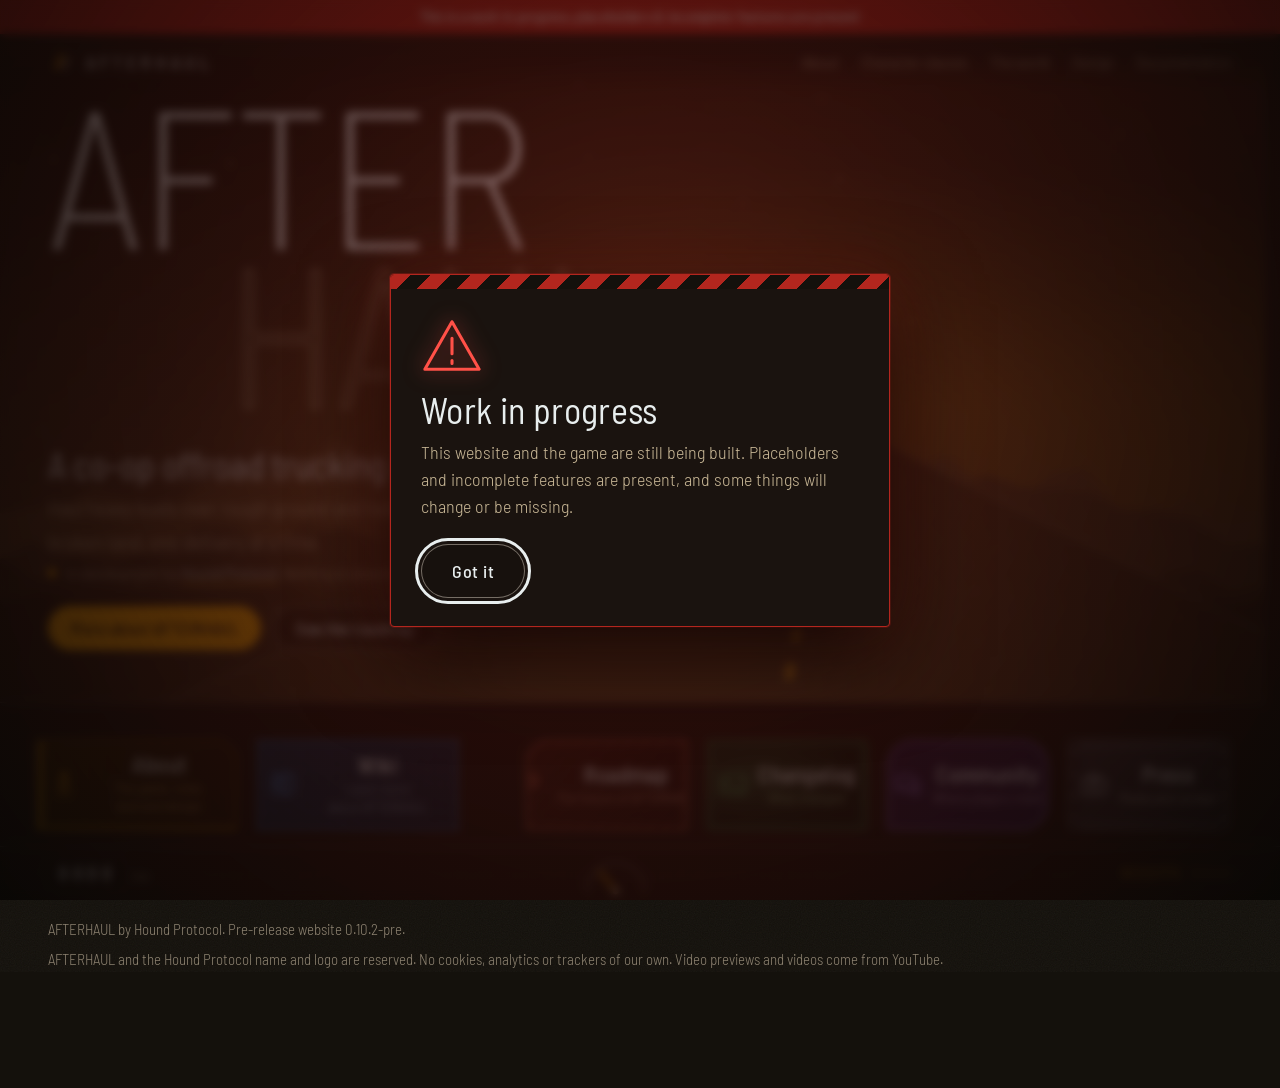
==== commit c64b33c7: "Documents: fixed A4 width, dynamic height (0.10.2-pre) Co-Authored-By: Claude Sonnet 5.5 <noreply@an" ====
--- a/index.html
+++ b/index.html
@@ -24,7 +24,7 @@
 <link rel="icon" href="assets/img/favicon.svg" type="image/svg+xml">
 <link rel="apple-touch-icon" href="assets/img/brand/afterhaul-square.png">
 <link rel="preload" href="assets/fonts/barlow-semi-condensed-extralight.woff" as="font" type="font/woff" crossorigin>
-<link rel="stylesheet" href="assets/css/afterhaul.css?v=0.10.1">
+<link rel="stylesheet" href="assets/css/afterhaul.css?v=0.10.2">
 </head>
 <body>
 <a class="skip" href="#game">Skip to content</a>
@@ -157,7 +157,7 @@
 </div></section>
   </div>
   <div class="panel" role="tabpanel" id="panel-docs" aria-labelledby="tab-docs" data-theme="docs" hidden>
-    <iframe class="wikiframe" id="wikiFrame" title="AFTERHAUL wiki" data-src="wiki/?embed=1&v=0.10.1#/docs" allow="fullscreen"></iframe>
+    <iframe class="wikiframe" id="wikiFrame" title="AFTERHAUL wiki" data-src="wiki/?embed=1&v=0.10.2#/docs" allow="fullscreen"></iframe>
   </div>
   <div class="panel" role="tabpanel" id="panel-roadmap" aria-labelledby="tab-roadmap" data-theme="roadmap" hidden>
     <h2 class="phead">Roadmap</h2>
@@ -174,8 +174,8 @@
   </div>
   <div class="panel" role="tabpanel" id="panel-log" aria-labelledby="tab-log" data-theme="log" hidden>
 <!-- LOG:START -->
-<div class="clgrid"><article class="cldoc paper cl-web"><span class="holes" aria-hidden="true"><i></i><i></i><i></i></span><header><p class="clcode">Code: AH-CL-001 · Latest: 0.10.1-pre · Owner: Web team · For: players</p><h3>Website changelog</h3><p class="cllatest">Latest change: <time datetime="2026-11-02T20:25:03Z">2026-11-02 20:25 UTC</time></p><p class="clint">Every change to this website.</p><p class="clcount"><b>81</b> versions</p></header>
-<div class="clbody"><section class="clv"><h4><span>0.10.1-pre</span><b class="pt pt-polish">Polish</b><em>Narrower wiki · 2026-11-02</em></h4><ul><li>The wiki content in the Wiki tab is 30% narrower and centred, never below the standard page width.</li></ul></section><section class="clv"><h4><span>0.10.0-pre</span><b class="pt pt-overhaul">Overhaul</b><em>Wiki expansion · 2026-11-02</em></h4><ul><li>The wiki grows to 76 documents. New Library pages carry the whole website text: About, Character classes, The world, Design choices, Current state, Release stages, Community, Press, and both changelogs. New handbook guides for voice, design, trainees, Unity set-up, audio and animation, plus a merchandise policy and three procedures. Every older document was reviewed and extended.</li><li>Every document has its own link: Share copies it, Download saves the text as a .md file. The buttons sit at the top right of the document, left of its code.</li><li>The Wiki tab uses the full page width, with no blue frame or background.</li></ul></section><section class="clv"><h4><span>0.9.3-pre</span><b class="pt pt-fix">Fix</b><em>Cache fix · 2026-11-02</em></h4><ul><li>Script and style links now carry the new version, so browsers load the Wiki tab that opens inside the page instead of an older copy that jumped to the separate wiki page.</li></ul></section><section class="clv"><h4><span>0.9.2-pre</span><b class="pt pt-feature">Feature</b><em>Wiki inside the page · 2026-11-02</em></h4><ul><li>The Wiki button now opens the wiki inside the main page, in the Wiki tab, with no page change. The wiki page still works on its own at <code>wiki/</code>.</li></ul></section><section class="clv"><h4><span>0.9.1-pre</span><b class="pt pt-feature">Feature</b><em>Team page · 2026-11-02</em></h4><ul><li>New Team page in the wiki Library with a hierarchy pyramid and a roles table. Documents can now draw a pyramid from a <code>pyramid</code> code block.</li></ul></section><section class="clv"><h4><span>0.9.0-pre</span><b class="pt pt-overhaul">Overhaul</b><em>Wiki rebuilt · 2026-11-02</em></h4><ul><li>The wiki is now its own page at <code>wiki/</code>: a Library (player guide, overview, roadmap, process, terms, legal) and a Handbook (guides, policies and procedures, printable on A4), with search, folders and motion in the AFTERHAUL colours. The Wiki button on the main page opens it.</li><li>The old in-page wiki panel and <code>tools/build_docs.py</code> are gone. New tools: <code>tools/build_wiki.py</code>, <code>tools/build_wiki_js.py</code>, <code>tools/import_player_guide.py</code>.</li><li>New handbook guides for artists: Blender set-up and hand-off, character modelling, truck and prop modelling.</li></ul></section><section class="clv"><h4><span>0.8.2-pre</span><b class="pt pt-feature">Feature</b><em>Dev log page, no button · 2026-11-02</em></h4><ul><li>The dev log page is back at <code>devlog/</code>. Nothing on the site links to it: it opens only from its own address. It is <code>noindex</code> and uses the site's own fonts.</li></ul></section><section class="clv"><h4><span>0.8.1-pre</span><b class="pt pt-fix">Fix</b><em>Dev log button removed · 2026-11-02</em></h4><ul><li>Removed the footer button and the unlisted page added in 0.8.0-pre. Nothing else changed.</li></ul></section><section class="clv"><h4><span>0.8.0-pre</span><b class="pt pt-feature">Feature</b><em>Dev log · 2026-11-02</em></h4><ul><li>New small button in the footer, "Dev log, real-time progress". It opens an unlisted dev log page (<code>noindex</code>, not in the menu) with plain-English progress for every game version, newest first, with pictures and clips on the version they were made in. Built from the game repository by <code>tools/devlog_build.py</code> there; the page and its media live in <code>devlog/</code>.</li></ul></section><section class="clv"><h4><span>0.7.12-pre</span><b class="pt pt-content">Content</b><em>Sound mission line · 2026-10-28</em></h4><ul><li>Sound design (About): added the line about our primary mission under the drag racing paragraph.</li></ul></section><section class="clv"><h4><span>0.7.11-pre</span><b class="pt pt-polish">Polish</b><em>Visual design layout · 2026-10-28</em></h4><ul><li>The cover art now sits to the right of the placeholder character picture; on phones they stack.</li></ul></section><section class="clv"><h4><span>0.7.10-pre</span><b class="pt pt-content">Content</b><em>Grammar fix · 2026-10-28</em></h4><ul><li>Grammar fix in the text above the crash-reaction video.</li></ul></section><section class="clv"><h4><span>0.7.9-pre</span><b class="pt pt-content">Content</b><em>Crash video wording · 2026-10-28</em></h4><ul><li>Reworded the text above the crash-reaction video in Sound design.</li></ul></section><section class="clv"><h4><span>0.7.8-pre</span><b class="pt pt-content">Content</b><em>Temporary cover art · 2026-10-28</em></h4><ul><li>Visual design (About) shows the temporary cover art, labelled as AI-generated (AIGC) and as a stand-in, not final art.</li></ul></section><section class="clv"><h4><span>0.7.7-pre</span><b class="pt pt-fix">Fix</b><em>Links inside guides · 2026-10-28</em></h4><ul><li>Links between guides ("Where to read next") now open that guide inside the reader instead of closing it.</li></ul></section><section class="clv"><h4><span>0.7.6-pre</span><b class="pt pt-content">Content</b><em>Two more inspiration videos · 2026-10-28</em></h4><ul><li>Sound design (About) now shows two more videos under the three truck videos: artillery sound and first-person crash reactions. Videos load only when played.</li></ul></section><section class="clv"><h4><span>0.7.5-pre</span><b class="pt pt-polish">Polish</b><em>Update notice redesign · 2026-10-28</em></h4><ul><li>The "New website version available" notice is now a square hazard-style panel with its own solid background, moving warning stripes, a refresh icon and a drop-in animation. Still one centred line. Motion stops with reduced-motion settings.</li></ul></section><section class="clv"><h4><span>0.7.4-pre</span><b class="pt pt-fix">Fix</b><em>Stage badge placement · 2026-10-28</em></h4><ul><li>The "Currently in progress" badge now sits under the stage name, aligned left on one line, in the release stages and on the roadmap.</li></ul></section><section class="clv"><h4><span>0.7.3-pre</span><b class="pt pt-fix">Fix</b><em>Hero button target · 2026-10-28</em></h4><ul><li>"More about AFTERHAUL" on the first screen now opens the About section.</li></ul></section><section class="clv"><h4><span>0.7.2-pre</span><b class="pt pt-fix">Fix</b><em>Button hover spacing · 2026-10-28</em></h4><ul><li>Pointing at a section button no longer overlaps its neighbours or touches the page edge: the row has wider gaps and a safer margin, including at higher zoom levels.</li></ul></section><section class="clv"><h4><span>0.7.1-pre</span><b class="pt pt-content">Content</b><em>Hero button wording · 2026-10-28</em></h4><ul><li>The first hero button now reads "More about AFTERHAUL".</li></ul></section><section class="clv"><h4><span>0.7.0-pre</span><b class="pt pt-overhaul">Overhaul</b><em>Reader and hero actions · 2026-10-28</em></h4><ul><li>Wiki documents open in a new reader: a contents list that follows your place, a reading progress line, tidier typography and previous/next links between guides. The paper-and-stamp look is gone.</li><li>The first screen has two actions: Read the guide and See the roadmap. The section buttons still fit on one screen on common laptop and desktop sizes.</li><li>On phones the reader fills the screen from the bottom.</li></ul></section><section class="clv"><h4><span>0.6.2-pre</span><b class="pt pt-polish">Polish</b><em>Link preview, in-progress icon, phone fixes · 2026-10-28</em></h4><ul><li>Shared links now show the square AFTERHAUL logo as their preview image (also used as the home-screen icon on iPhone).</li><li>In Progress items on the roadmap use a new icon that cycles through writing, drawing and designing.</li><li>Phones: the top bar is solid so page text no longer slides under the logo, and the unavailable Community cards are easier to read.</li></ul></section><section class="clv"><h4><span>0.6.1-pre</span><b class="pt pt-polish">Polish</b><em>About button · 2026-10-28</em></h4><ul><li>Removed the animated dashed line from the About button.</li></ul></section><section class="clv"><h4><span>0.6.0-pre</span><b class="pt pt-overhaul">Overhaul</b><em>Wiki makeover · 2026-10-28</em></h4><ul><li>The wiki has a new look: a calmer dark surface, a folder list with document counts, and cleaner cards with the folder colour and read time.</li><li>New search box filters the guide as you type, with a message when nothing matches.</li><li>On phones the folders become a row of chips above the cards.</li></ul></section><section class="clv"><h4><span>0.5.8-pre</span><b class="pt pt-content">Content</b><em>Stage label wording · 2026-10-28</em></h4><ul><li>The current stage is now labelled "Currently in progress" on the roadmap and in the release stages.</li></ul></section><section class="clv"><h4><span>0.5.7-pre</span><b class="pt pt-optimization">Optimization</b><em>Roadmap plans and smoother changelog · 2026-10-28</em></h4><ul><li>Every roadmap item lists up to five planned work points, drawn from the game design.</li><li>The changelog scrolls more smoothly: lighter film grain, isolated scroll areas, and version entries that are not drawn until they come into view.</li></ul></section><section class="clv"><h4><span>0.5.6-pre</span><b class="pt pt-polish">Polish</b><em>Roadmap filter tidy-up · 2026-10-28</em></h4><ul><li>Filtering the roadmap by a status hides stages with no matching items, and shows one message when nothing has that status, instead of one in every stage.</li></ul></section><section class="clv"><h4><span>0.5.5-pre</span><b class="pt pt-overhaul">Overhaul</b><em>Roadmap redesign · 2026-10-28</em></h4><ul><li>The roadmap is rebuilt for players. Every item carries one of four statuses: Complete, In Progress, Planned or Abandoned. Status chips filter the list and show counts, each stage has a progress bar, and the page shows when it was last updated.</li><li>Items are written for people outside the project: no tools or setup details.</li><li>The road draws in, bars fill and cards rise in one after another as you scroll. In Progress items spin. Reduced-motion settings turn the motion off.</li><li>The roadmap is generated from content/roadmap.json by tools/build_roadmap.py, so changing a status is a one-line edit.</li></ul></section><section class="clv"><h4><span>0.5.4-pre</span><b class="pt pt-polish">Polish</b><em>Section buttons · 2026-10-28</em></h4><ul><li>The row of section buttons is about 20% wider (as far as the window allows) and each button is about 10% shorter. The icons are about 20% smaller, and each icon and its text sit centred in the button with free space around them.</li><li>The Roadmap button now reads "The future of AFTERHAUL".</li></ul></section><section class="clv"><h4><span>0.5.3-pre</span><b class="pt pt-fix">Fix</b><em>No sideways jump · 2026-10-28</em></h4><ul><li>Fixed: opening a wiki document moved the whole page a few pixels to the right, because the page scrollbar disappeared while the document was open. The scrollbar space is now kept, so nothing moves.</li></ul></section><section class="clv"><h4><span>0.5.2-pre</span><b class="pt pt-polish">Polish</b><em>Smaller update notice · 2026-10-28</em></h4><ul><li>The new-version notice is now a small one-line pill, centred under the red bar, with Reload and Later. It is about half the size and takes no focus from the page.</li></ul></section><section class="clv"><h4><span>0.5.1-pre</span><b class="pt pt-content">Content</b><em>Sound text · 2026-10-28</em></h4><ul><li>In the in-cab sound design note, the last sentence now reads: "Hit the gas at 100%, and the truck will respond in a full spectrum."</li></ul></section><section class="clv"><h4><span>0.5.0-pre</span><b class="pt pt-feature">Feature</b><em>Roadmap · 2026-10-28</em></h4><ul><li>New Roadmap button and section: the plan from Concept through Alpha and Beta to Release, with what is happening now and what comes next. It is a draft, with no dates until a stage is close.</li><li>"The world of AFTERHAUL" now says the moving scenes are placeholders that real gameplay will replace when the game enters Alpha.</li></ul></section><section class="clv"><h4><span>0.4.12-pre</span><b class="pt pt-polish">Polish</b><em>Straighter road · 2026-10-28</em></h4><ul><li>The hero road leans less to the right. Its vanishing point moved toward the middle and the road is now symmetric around its centre line, so the yellow dashes sit in the road with correct perspective. Narrow screens use their own, slightly more central, values.</li></ul></section><section class="clv"><h4><span>0.4.11-pre</span><b class="pt pt-polish">Polish</b><em>Patch names, update window · 2026-10-28</em></h4><ul><li>Every changelog entry now carries a named patch type: Overhaul, Feature, Content, Polish, Fix, Optimization, Tools, Brand or Foundation for the website, plus Systems, World, Story and Documentation for the game. Types are kept in content/patch-types.json.</li><li>The new-version notice is now a small window in the corner with Reload and Later buttons, instead of a line under the red bar.</li><li>Removed the "Drive on" scroll cue from the first screen.</li></ul></section><section class="clv"><h4><span>0.4.10-pre</span><b class="pt pt-content">Content</b><em>Release stages · 2026-10-28</em></h4><ul><li>"Current State of AFTERHAUL" now shows the four release stages as a road with stops: Concept (marked as the current stage), Alpha, Beta and Release. Each says what the stage means. Dates read "to be announced" until they are set.</li></ul></section><section class="clv"><h4><span>0.4.9-pre</span><b class="pt pt-feature">Feature</b><em>Changelog times · 2026-10-28</em></h4><ul><li>Each changelog document shows the time of its newest entry in red under its name. The time appears in your own time zone.</li><li>Added a square logo (1024 px, the slashes above the name, safe for a round crop) for GitHub and other profile pictures.</li></ul></section><section class="clv"><h4><span>0.4.8-pre</span><b class="pt pt-brand">Brand</b><em>Logo files · 2026-10-28</em></h4><ul><li>The header mark becomes the AFTERHAUL logo: the two slashes (amber and sand) and the name in Barlow Semi Condensed Medium with wide spacing, letters turned into outlines so no font is needed. Files in assets/img/brand/: logo (transparent, for dark backgrounds), logo on dark, logo for light backgrounds, and the slash mark alone, each as SVG and PNG. Made by tools/make_logo.py. The page itself looks the same.</li></ul></section><section class="clv"><h4><span>0.4.7-pre</span><b class="pt pt-polish">Polish</b><em>Compact first screen · 2026-10-28</em></h4><ul><li>On desktop the first screen is more compact: the heading is sized to the window height and the spacing is tighter, so the section buttons show without scrolling on a 16:9 monitor.</li><li>The section buttons now grow about 10% when pointed at. They no longer lift, and the grid texture on the Wiki button no longer shifts.</li><li>Fixed: pressing All sections no longer scrolls the page. The view stays where it was while the section folds away.</li></ul></section><section class="clv"><h4><span>0.4.6-pre</span><b class="pt pt-feature">Feature</b><em>New-version notice, tilt, even dashes · 2026-10-28</em></h4><ul><li>A pulsing "New website version available" bar with a Reload button appears under the red bar when a newer version is live. The page checks every few minutes and when you return to the tab.</li><li>On phones the hills move as you tilt the device, like they do with the mouse on a computer. iPhones ask for motion permission on the first tap. Reduced-motion settings turn it off. The hills never slide far enough to show an edge.</li><li>Fixed: the road dashes on the About button now run at an even spacing with no jump.</li></ul></section><section class="clv"><h4><span>0.4.5-pre</span><b class="pt pt-polish">Polish</b><em>Wiki description · 2026-10-28</em></h4><ul><li>The Wiki button's description now reads "Learn more about AFTERHAUL".</li></ul></section><section class="clv"><h4><span>0.4.4-pre</span><b class="pt pt-optimization">Optimization</b><em>Faster loading · 2026-10-28</em></h4><ul><li>No visible change. The deployed copy now has minified CSS and JavaScript, losslessly recompressed images and smaller woff2 fonts. The source files stay readable. Built by tools/optimize.py.</li><li>Fixed: the Road closed page was not included in the deploy.</li></ul></section><section class="clv"><h4><span>0.4.3-pre</span><b class="pt pt-content">Content</b><em>Fuller wiki · 2026-10-28</em></h4><ul><li>The wiki grows from five to eleven documents: Your driver, Clothing, Food, drink, sleep and stamina, Customizing your truck, Questions and answers, and a Glossary. Two new folders: Your driver and Your truck.</li><li>Added a Road closed page for addresses that do not exist (404).</li></ul></section><section class="clv"><h4><span>0.4.2-pre</span><b class="pt pt-polish">Polish</b><em>Twice as fast · 2026-10-28</em></h4><ul><li>The document open and close sequence runs at double speed. The order of the steps is unchanged.</li></ul></section><section class="clv"><h4><span>0.4.1-pre</span><b class="pt pt-fix">Fix</b><em>Document sequence in order · 2026-10-28</em></h4><ul><li>Opening: the folders, count and other cards fade out first, the chosen card glides to the middle of the empty area, then the document zooms open from exactly that spot.</li><li>Closing runs the same steps in reverse: the document shrinks back into the card in the middle, the card glides to its own place, then the rest fades back in.</li><li>Fixed: the document scaled from its top-left corner, so it started and finished away from the card. It now scales about its centre.</li></ul></section><section class="clv"><h4><span>0.4.0-pre</span><b class="pt pt-overhaul">Overhaul</b><em>Documents on paper · 2026-10-28</em></h4><ul><li>Opening a wiki document is now a sequence: the chosen card slides to the right, waits a moment, and the document grows out of the card's own place. Closing reverses it, back into the same card, which then slides back.</li><li>Documents look like documents: textured paper with a margin rule, punched holes, fold creases, a running header, a details table (code, version, effective date, owner, audience), numbered headings, a footer and a DRAFT stamp that lands once the page has opened. Parts of the page write in one after another.</li><li>The two changelog documents use the same paper.</li><li>Fixed: choosing another section right after pressing All sections could hide the new section.</li></ul></section><section class="clv"><h4><span>0.3.4-pre</span><b class="pt pt-content">Content</b><em>Country in conflict · 2026-10-28</em></h4><ul><li>The setting is now described as a country in conflict (page text, link preview, wiki, game changelog).</li></ul></section><section class="clv"><h4><span>0.3.3-pre</span><b class="pt pt-content">Content</b><em>About titles · 2026-10-28</em></h4><ul><li>About sections renamed: About AFTERHAUL, Character classes, The world of AFTERHAUL, Design choices, Current State of AFTERHAUL. The navigation bar uses the same names.</li></ul></section><section class="clv"><h4><span>0.3.2-pre</span><b class="pt pt-polish">Polish</b><em>Frontline pacing · 2026-10-28</em></h4><ul><li>The dark clods now rise and fall at the same slow pace as the mud pillar.</li><li>Shells fall twice as fast, each at a slightly different angle.</li></ul></section><section class="clv"><h4><span>0.3.1-pre</span><b class="pt pt-fix">Fix</b><em>Videos stop when you leave About · 2026-10-28</em></h4><ul><li>Leaving About (back to the choices, or another section) removes any playing video and brings back its preview.</li></ul></section><section class="clv"><h4><span>0.3.0-pre</span><b class="pt pt-overhaul">Overhaul</b><em>Wiki, changelog, community, press · 2026-10-28</em></h4><ul><li>Pick a section: the chosen button glides to the centre, the others fade away and the content rolls out below. A larger All sections button on the right brings the choices back. Each button has its own frame, and there is more space between the buttons and the content.</li><li>About is now one loose page with a navigation bar on top (What it is, The crew, The land, Design choices, Where we are). The collapsible sections are gone.</li><li>Documentation became the Wiki, "Documentation of AFTERHAUL": a pillar of coloured folders on the left, document cards on the right with a document count, and a reader that opens the chosen document in the centre. Every step is animated. Built by tools/build_docs.py.</li><li>Dev log became Changelog: the website log on the left and a selected, player-facing game log on the right, each laid out as a document with its own colour (tools/build_changelog.py).</li><li>Community lists Discord (held until the prototype), Instagram and YouTube (links to come). Press lists the contact address.</li></ul></section><section class="clv"><h4><span>0.2.1-pre</span><b class="pt pt-content">Content</b><em>Sound text · 2026-10-27</em></h4><ul><li>The in-cab sound design video text and the crash sound text now use the owner's wording.</li></ul></section><section class="clv"><h4><span>0.2.0-pre</span><b class="pt pt-overhaul">Overhaul</b><em>Explore tabs, documentation, collapsible sections · 2026-10-27</em></h4><ul><li>New tab row under the hero: About, Documentation, then three placeholder tabs (Dev log, Community, Press), each with its own colour and texture. The three are marked Soon.</li><li>About holds the game, crew, land and design sections as collapsible sections (sound and visual design are nested inside Design). Expand all and Collapse all buttons on every panel. Deep links such as #land and #docs open the right tab and section.</li><li>Documentation holds the player guide, built from the game repo by tools/build_docs.py (decision 0018).</li><li>The work-in-progress pop-up has a new animation: striped bar, drawn warning triangle, staggered text, animated close.</li><li>Land cards are no longer selectable and do not react to the mouse. Northern wild wind is now constant. Frontline impacts gently shake the scene. Timber country has a sawmill with a spinning saw, sawdust, and smoke.</li></ul></section><section class="clv"><h4><span>0.1.20-pre</span><b class="pt pt-feature">Feature</b><em>Visits counter (prepared) · 2026-10-27</em></h4><ul><li>The dashboard bar shows a visits counter in place of Idling / Under load. It counts one visit per browser session through GoatCounter and stays at ---- until the site code is put in the goatcounter meta tag.</li></ul></section><section class="clv"><h4><span>0.1.19-pre</span><b class="pt pt-polish">Polish</b><em>Discord on hold · 2026-10-27</em></h4><ul><li>The Join the Discord button is no longer a link. It is crossed out on a red striped background, with a red note: Discord opens once the game has a prototype.</li></ul></section><section class="clv"><h4><span>0.1.18-pre</span><b class="pt pt-content">Content</b><em>Link preview text · 2026-10-27</em></h4><ul><li>New description for search, Discord and other link previews (also set as Open Graph and Twitter card text).</li></ul></section><section class="clv"><h4><span>0.1.17-pre</span><b class="pt pt-content">Content</b><em>Progress text · 2026-10-27</em></h4><ul><li>"Where we are" now says the game is in early development stages and that updates will be posted here and at the BETA launch on Steam.</li></ul></section><section class="clv"><h4><span>0.1.16-pre</span><b class="pt pt-content">Content</b><em>Operators text · 2026-10-27</em></h4><ul><li>"Heavy Cargo Operator" is now "Heavy Ordnance Operator". The talk paragraph is replaced by the line about operators being capable alone while specialists outperform at their specialty.</li></ul></section><section class="clv"><h4><span>0.1.15-pre</span><b class="pt pt-feature">Feature</b><em>Warzone firefight · 2026-10-27</em></h4><ul><li>Frontline: tanks and soldiers stand still in the far background behind the rocks (no wobble) and shoot at each other: rifle bursts with muzzle flashes and tracers, tank shells with impact flashes.</li></ul></section><section class="clv"><h4><span>0.1.14-pre</span><b class="pt pt-feature">Feature</b><em>Warzone units and placeholder figure · 2026-10-27</em></h4><ul><li>Frontline: tanks (two driving, one parked that fires with a muzzle flash when a shell is launched) and kneeling soldiers sit in the background, behind the ruins.</li><li>Visual design: the owner's placeholder character picture is shown, with the placeholder notice. Listed in THIRD_PARTY_NOTICES.md; source and licence to confirm.</li></ul></section><section class="clv"><h4><span>0.1.13-pre</span><b class="pt pt-feature">Feature</b><em>City traffic · 2026-10-27</em></h4><ul><li>The city card shows a skyline with lit windows, street lights and two lanes of moving traffic (headlights and tail lights). No weather.</li></ul></section><section class="clv"><h4><span>0.1.12-pre</span><b class="pt pt-polish">Polish</b><em>Mud pillar and debris · 2026-10-27</em></h4><ul><li>Frontline: the mud pillar is now made of particles that rise slowly, get smaller and more scattered toward the top, then fall back as the pillar sinks. Six times more flying debris.</li></ul></section><section class="clv"><h4><span>0.1.11-pre</span><b class="pt pt-content">Content</b><em>Story · 2026-10-27</em></h4><ul><li>About section: the twist (illicit cargo, choices shape each region), the country at war and the recovery task force, campaign and side quests, and the characters you meet.</li></ul></section><section class="clv"><h4><span>0.1.10-pre</span><b class="pt pt-feature">Feature</b><em>Video previews · 2026-10-27</em></h4><ul><li>Each sound-design video shows its YouTube preview picture (linked from YouTube, not copied). Footer and note now say previews and videos come from YouTube.</li></ul></section><section class="clv"><h4><span>0.1.9-pre</span><b class="pt pt-feature">Feature</b><em>Design choices · 2026-10-27</em></h4><ul><li>New "Design choices" section: sound design (three click-to-play YouTube videos with the team's notes) and visual design (with a placeholder image frame and the "not actual in-game graphics" notice).</li><li>Videos use youtube-nocookie.com and load only after you press play. Footer wording updated to say so.</li></ul></section><section class="clv"><h4><span>0.1.8-pre</span><b class="pt pt-feature">Feature</b><em>Howitzer frontline · 2026-10-27</em></h4><ul><li>Frontline: one shell every 5 to 10 seconds, falling very fast. Each impact raises a thin column of mud that climbs slowly high above the ground, then collapses.</li></ul></section><section class="clv"><h4><span>0.1.7-pre</span><b class="pt pt-feature">Feature</b><em>Work-in-progress pop-up · 2026-10-27</em></h4><ul><li>A pop-up on first load says the site and game are a work in progress with placeholders and incomplete features. It shows once per visit; the red bar stays.</li></ul></section><section class="clv"><h4><span>0.1.6-pre</span><b class="pt pt-optimization">Optimization</b><em>Cache busting · 2026-10-27</em></h4><ul><li>Stylesheet and script links carry a version, so browsers load new files straight after a deploy instead of showing an old copy for up to 10 minutes.</li></ul></section><section class="clv"><h4><span>0.1.5-pre</span><b class="pt pt-polish">Polish</b><em>Tighter spacing · 2026-10-27</em></h4><ul><li>Section padding cut from 120 px to 48-80 px top and bottom, which removes the large empty bands between sections.</li></ul></section><section class="clv"><h4><span>0.1.4-pre</span><b class="pt pt-content">Content</b><em>Plain hero text · 2026-10-27</em></h4><ul><li>Hero tagline now describes the game: a co-op offroad trucking game for up to eight players.</li></ul></section><section class="clv"><h4><span>0.1.3-pre</span><b class="pt pt-feature">Feature</b><em>Work-in-progress notice · 2026-10-27</em></h4><ul><li>Red notice at the top: work in progress, placeholders and incomplete features. Nav link "The game" renamed "About".</li></ul></section><section class="clv"><h4><span>0.1.2-pre</span><b class="pt pt-content">Content</b><em>Operators and living regions · 2026-10-27</em></h4><ul><li>"A team you can count on": eight operator classes with icons drawn in code (no generated art) and one-line roles.</li><li>Frontline is a warzone: falling shells, mud thrown high, smoke, passing tracers. Timber country has wind and swaying trees. The northern wild has near-horizontal storm rain. The desert has an intense sun. The deep cold is now the arctic, with snow, aurora and an icy road.</li></ul></section><section class="clv"><h4><span>0.1.1-pre</span><b class="pt pt-polish">Polish</b><em>Simpler · 2026-10-27</em></h4><ul><li>Removed the cold-start key and the strain line. Replaced "You feel the load" with a short description of the game ("What is AFTERHAUL?").</li><li>Kept the region cards with their weather, the road, and the dashboard bar.</li></ul></section><section class="clv"><h4><span>0.1.0-pre</span><b class="pt pt-overhaul">Overhaul</b><em>Scrolling is driving · 2026-10-27</em></h4><ul><li>Full overhaul. A fixed instrument cluster follows you down the page: odometer (km 0 to 1,000), rev needle and engine state.</li><li>Hero: perspective road that moves with your scroll, four code-drawn ridges with parallax, dust, headlights and engine shake after the cold start. Heat haze on the wordmark while the engine runs.</li><li>"The feel" has a live strain trace that reacts to scroll speed. "The crew" lights eight seats in sequence. "The land" has six regions, each with its own code-drawn weather (ash, sawdust, rain, embers, dust, snow).</li><li>Respects reduced motion (everything holds still). No audio, no generated art, no libraries.</li></ul></section><section class="clv"><h4><span>0.0.6-pre</span><b class="pt pt-tools">Tools</b><em>Fence breaks on contact · 2026-10-27</em></h4><ul><li>The fence now breaks the moment the truck's nose touches it ("Break on contact", with a Truck nose setting), not when the truck's centre arrives. Pieces start moving at once.</li><li>New Push setting (how much of the truck's speed pieces take) and a wider, stronger default burst.</li></ul></section><section class="clv"><h4><span>0.0.5-pre</span><b class="pt pt-tools">Tools</b><em>Scene editor, camera fixes · 2026-10-27</em></h4><ul><li><strong>Camera bug fixed:</strong> while time is frozen, the camera you move stays where you put it. Sway and push-in are applied only while drawing and never move the real camera (push-in is also limited so it cannot reach the aimed object).</li><li><strong>Pan, Tilt and Roll</strong> for the shot camera (keyed with K). They work with Look at. With Free aim, use the rotate gizmo.</li><li>Wheels turn at half speed while frozen (6 m/s by default).</li></ul></section><section class="clv"><h4><span>0.0.4-pre</span><b class="pt pt-tools">Tools</b><em>Scene editor, second pass · 2026-10-27</em></h4><ul><li><strong>Camera preview:</strong> the shot camera's view in a corner of the free view (click it to look through the camera).</li><li><strong>Hill:</strong> long ridge with rolling bumps and a smoother lane for the road. Fence follows the slope. Truck follows the ground (height, pitch, roll) until a set time, then flies on its keys.</li><li><strong>Road and forest:</strong> a road drawn along the truck path, and trees and rocks scattered by seed, kept clear of the whole route.</li><li><strong>Freeze:</strong> pieces keep spinning and drifting very slowly, and the wheels keep turning, while time is frozen.</li><li><strong>New demo scene</strong> button. The old demo scene is replaced (saved scenes from version 1 are not loaded).</li></ul></section><section class="clv"><h4><span>0.0.3-pre</span><b class="pt pt-tools">Tools</b><em>Scene editor · 2026-10-27</em></h4><ul><li><strong>Scene editor</strong> (<code>tools/scene-editor/</code>, not deployed): spawn objects, move and rotate with gizmos, shot camera with FOV and look-at, keyframe timeline, a baked fence break, and a freeze with slow-down. Saves a scene JSON. Stand-in truck; load the real GLB with Add GLB.</li><li>Public page unchanged.</li></ul></section><section class="clv"><h4><span>0.0.2-pre</span><b class="pt pt-foundation">Foundation</b><em>Unlisted · 2026-10-25</em></h4><ul><li>Repository is public; site deploys on push, stays unlisted (<code>noindex</code>, <code>robots.txt</code>).</li></ul></section><section class="clv"><h4><span>0.0.1-pre</span><b class="pt pt-foundation">Foundation</b><em>Cold start · 2026-10-25</em></h4><ul><li><strong>First skeleton:</strong> one page in four legs of a haul, marked like a route (km 0 to km 1,000): the feel, the crew, the land, and where the project is.</li><li><strong>Cold start:</strong> press the key, the glow plug heats, the engine cranks and the page settles into an idle shake. Press again to shut it down. With reduced motion the lamp works and the shake is skipped.</li><li><strong>Look:</strong> the Hound Protocol type family with AFTERHAUL's own ground: soot, road dust, frost and the amber of a glow-plug lamp.</li><li><strong>Offline:</strong> <code>noindex</code>, no deploy until launch. Marketing-level content only.</li></ul></section></div></article><article class="cldoc paper cl-game"><span class="holes" aria-hidden="true"><i></i><i></i><i></i></span><header><p class="clcode">Code: AH-CL-002 · Latest: 0.0.57-pre · Owner: Design team · For: players</p><h3>Game changelog</h3><p class="cllatest">Latest change: <time datetime="2026-10-28T01:28:07Z">2026-10-28 01:28 UTC</time></p><p class="clint">Selected changes to the game design. The full working log is private.</p><p class="clcount"><b>6</b> versions</p></header>
+<div class="clgrid"><article class="cldoc paper cl-web"><span class="holes" aria-hidden="true"><i></i><i></i><i></i></span><header><p class="clcode">Code: AH-CL-001 · Latest: 0.10.2-pre · Owner: Web team · For: players</p><h3>Website changelog</h3><p class="cllatest">Latest change: <time datetime="2026-11-02T20:26:09Z">2026-11-02 20:26 UTC</time></p><p class="clint">Every change to this website.</p><p class="clcount"><b>82</b> versions</p></header>
+<div class="clbody"><section class="clv"><h4><span>0.10.2-pre</span><b class="pt pt-polish">Polish</b><em>A4 width documents · 2026-11-02</em></h4><ul><li>Every wiki document is a fixed A4 width (210 mm) and grows in height with its text. On narrow screens it shrinks to fit.</li></ul></section><section class="clv"><h4><span>0.10.1-pre</span><b class="pt pt-polish">Polish</b><em>Narrower wiki · 2026-11-02</em></h4><ul><li>The wiki content in the Wiki tab is 30% narrower and centred, never below the standard page width.</li></ul></section><section class="clv"><h4><span>0.10.0-pre</span><b class="pt pt-overhaul">Overhaul</b><em>Wiki expansion · 2026-11-02</em></h4><ul><li>The wiki grows to 76 documents. New Library pages carry the whole website text: About, Character classes, The world, Design choices, Current state, Release stages, Community, Press, and both changelogs. New handbook guides for voice, design, trainees, Unity set-up, audio and animation, plus a merchandise policy and three procedures. Every older document was reviewed and extended.</li><li>Every document has its own link: Share copies it, Download saves the text as a .md file. The buttons sit at the top right of the document, left of its code.</li><li>The Wiki tab uses the full page width, with no blue frame or background.</li></ul></section><section class="clv"><h4><span>0.9.3-pre</span><b class="pt pt-fix">Fix</b><em>Cache fix · 2026-11-02</em></h4><ul><li>Script and style links now carry the new version, so browsers load the Wiki tab that opens inside the page instead of an older copy that jumped to the separate wiki page.</li></ul></section><section class="clv"><h4><span>0.9.2-pre</span><b class="pt pt-feature">Feature</b><em>Wiki inside the page · 2026-11-02</em></h4><ul><li>The Wiki button now opens the wiki inside the main page, in the Wiki tab, with no page change. The wiki page still works on its own at <code>wiki/</code>.</li></ul></section><section class="clv"><h4><span>0.9.1-pre</span><b class="pt pt-feature">Feature</b><em>Team page · 2026-11-02</em></h4><ul><li>New Team page in the wiki Library with a hierarchy pyramid and a roles table. Documents can now draw a pyramid from a <code>pyramid</code> code block.</li></ul></section><section class="clv"><h4><span>0.9.0-pre</span><b class="pt pt-overhaul">Overhaul</b><em>Wiki rebuilt · 2026-11-02</em></h4><ul><li>The wiki is now its own page at <code>wiki/</code>: a Library (player guide, overview, roadmap, process, terms, legal) and a Handbook (guides, policies and procedures, printable on A4), with search, folders and motion in the AFTERHAUL colours. The Wiki button on the main page opens it.</li><li>The old in-page wiki panel and <code>tools/build_docs.py</code> are gone. New tools: <code>tools/build_wiki.py</code>, <code>tools/build_wiki_js.py</code>, <code>tools/import_player_guide.py</code>.</li><li>New handbook guides for artists: Blender set-up and hand-off, character modelling, truck and prop modelling.</li></ul></section><section class="clv"><h4><span>0.8.2-pre</span><b class="pt pt-feature">Feature</b><em>Dev log page, no button · 2026-11-02</em></h4><ul><li>The dev log page is back at <code>devlog/</code>. Nothing on the site links to it: it opens only from its own address. It is <code>noindex</code> and uses the site's own fonts.</li></ul></section><section class="clv"><h4><span>0.8.1-pre</span><b class="pt pt-fix">Fix</b><em>Dev log button removed · 2026-11-02</em></h4><ul><li>Removed the footer button and the unlisted page added in 0.8.0-pre. Nothing else changed.</li></ul></section><section class="clv"><h4><span>0.8.0-pre</span><b class="pt pt-feature">Feature</b><em>Dev log · 2026-11-02</em></h4><ul><li>New small button in the footer, "Dev log, real-time progress". It opens an unlisted dev log page (<code>noindex</code>, not in the menu) with plain-English progress for every game version, newest first, with pictures and clips on the version they were made in. Built from the game repository by <code>tools/devlog_build.py</code> there; the page and its media live in <code>devlog/</code>.</li></ul></section><section class="clv"><h4><span>0.7.12-pre</span><b class="pt pt-content">Content</b><em>Sound mission line · 2026-10-28</em></h4><ul><li>Sound design (About): added the line about our primary mission under the drag racing paragraph.</li></ul></section><section class="clv"><h4><span>0.7.11-pre</span><b class="pt pt-polish">Polish</b><em>Visual design layout · 2026-10-28</em></h4><ul><li>The cover art now sits to the right of the placeholder character picture; on phones they stack.</li></ul></section><section class="clv"><h4><span>0.7.10-pre</span><b class="pt pt-content">Content</b><em>Grammar fix · 2026-10-28</em></h4><ul><li>Grammar fix in the text above the crash-reaction video.</li></ul></section><section class="clv"><h4><span>0.7.9-pre</span><b class="pt pt-content">Content</b><em>Crash video wording · 2026-10-28</em></h4><ul><li>Reworded the text above the crash-reaction video in Sound design.</li></ul></section><section class="clv"><h4><span>0.7.8-pre</span><b class="pt pt-content">Content</b><em>Temporary cover art · 2026-10-28</em></h4><ul><li>Visual design (About) shows the temporary cover art, labelled as AI-generated (AIGC) and as a stand-in, not final art.</li></ul></section><section class="clv"><h4><span>0.7.7-pre</span><b class="pt pt-fix">Fix</b><em>Links inside guides · 2026-10-28</em></h4><ul><li>Links between guides ("Where to read next") now open that guide inside the reader instead of closing it.</li></ul></section><section class="clv"><h4><span>0.7.6-pre</span><b class="pt pt-content">Content</b><em>Two more inspiration videos · 2026-10-28</em></h4><ul><li>Sound design (About) now shows two more videos under the three truck videos: artillery sound and first-person crash reactions. Videos load only when played.</li></ul></section><section class="clv"><h4><span>0.7.5-pre</span><b class="pt pt-polish">Polish</b><em>Update notice redesign · 2026-10-28</em></h4><ul><li>The "New website version available" notice is now a square hazard-style panel with its own solid background, moving warning stripes, a refresh icon and a drop-in animation. Still one centred line. Motion stops with reduced-motion settings.</li></ul></section><section class="clv"><h4><span>0.7.4-pre</span><b class="pt pt-fix">Fix</b><em>Stage badge placement · 2026-10-28</em></h4><ul><li>The "Currently in progress" badge now sits under the stage name, aligned left on one line, in the release stages and on the roadmap.</li></ul></section><section class="clv"><h4><span>0.7.3-pre</span><b class="pt pt-fix">Fix</b><em>Hero button target · 2026-10-28</em></h4><ul><li>"More about AFTERHAUL" on the first screen now opens the About section.</li></ul></section><section class="clv"><h4><span>0.7.2-pre</span><b class="pt pt-fix">Fix</b><em>Button hover spacing · 2026-10-28</em></h4><ul><li>Pointing at a section button no longer overlaps its neighbours or touches the page edge: the row has wider gaps and a safer margin, including at higher zoom levels.</li></ul></section><section class="clv"><h4><span>0.7.1-pre</span><b class="pt pt-content">Content</b><em>Hero button wording · 2026-10-28</em></h4><ul><li>The first hero button now reads "More about AFTERHAUL".</li></ul></section><section class="clv"><h4><span>0.7.0-pre</span><b class="pt pt-overhaul">Overhaul</b><em>Reader and hero actions · 2026-10-28</em></h4><ul><li>Wiki documents open in a new reader: a contents list that follows your place, a reading progress line, tidier typography and previous/next links between guides. The paper-and-stamp look is gone.</li><li>The first screen has two actions: Read the guide and See the roadmap. The section buttons still fit on one screen on common laptop and desktop sizes.</li><li>On phones the reader fills the screen from the bottom.</li></ul></section><section class="clv"><h4><span>0.6.2-pre</span><b class="pt pt-polish">Polish</b><em>Link preview, in-progress icon, phone fixes · 2026-10-28</em></h4><ul><li>Shared links now show the square AFTERHAUL logo as their preview image (also used as the home-screen icon on iPhone).</li><li>In Progress items on the roadmap use a new icon that cycles through writing, drawing and designing.</li><li>Phones: the top bar is solid so page text no longer slides under the logo, and the unavailable Community cards are easier to read.</li></ul></section><section class="clv"><h4><span>0.6.1-pre</span><b class="pt pt-polish">Polish</b><em>About button · 2026-10-28</em></h4><ul><li>Removed the animated dashed line from the About button.</li></ul></section><section class="clv"><h4><span>0.6.0-pre</span><b class="pt pt-overhaul">Overhaul</b><em>Wiki makeover · 2026-10-28</em></h4><ul><li>The wiki has a new look: a calmer dark surface, a folder list with document counts, and cleaner cards with the folder colour and read time.</li><li>New search box filters the guide as you type, with a message when nothing matches.</li><li>On phones the folders become a row of chips above the cards.</li></ul></section><section class="clv"><h4><span>0.5.8-pre</span><b class="pt pt-content">Content</b><em>Stage label wording · 2026-10-28</em></h4><ul><li>The current stage is now labelled "Currently in progress" on the roadmap and in the release stages.</li></ul></section><section class="clv"><h4><span>0.5.7-pre</span><b class="pt pt-optimization">Optimization</b><em>Roadmap plans and smoother changelog · 2026-10-28</em></h4><ul><li>Every roadmap item lists up to five planned work points, drawn from the game design.</li><li>The changelog scrolls more smoothly: lighter film grain, isolated scroll areas, and version entries that are not drawn until they come into view.</li></ul></section><section class="clv"><h4><span>0.5.6-pre</span><b class="pt pt-polish">Polish</b><em>Roadmap filter tidy-up · 2026-10-28</em></h4><ul><li>Filtering the roadmap by a status hides stages with no matching items, and shows one message when nothing has that status, instead of one in every stage.</li></ul></section><section class="clv"><h4><span>0.5.5-pre</span><b class="pt pt-overhaul">Overhaul</b><em>Roadmap redesign · 2026-10-28</em></h4><ul><li>The roadmap is rebuilt for players. Every item carries one of four statuses: Complete, In Progress, Planned or Abandoned. Status chips filter the list and show counts, each stage has a progress bar, and the page shows when it was last updated.</li><li>Items are written for people outside the project: no tools or setup details.</li><li>The road draws in, bars fill and cards rise in one after another as you scroll. In Progress items spin. Reduced-motion settings turn the motion off.</li><li>The roadmap is generated from content/roadmap.json by tools/build_roadmap.py, so changing a status is a one-line edit.</li></ul></section><section class="clv"><h4><span>0.5.4-pre</span><b class="pt pt-polish">Polish</b><em>Section buttons · 2026-10-28</em></h4><ul><li>The row of section buttons is about 20% wider (as far as the window allows) and each button is about 10% shorter. The icons are about 20% smaller, and each icon and its text sit centred in the button with free space around them.</li><li>The Roadmap button now reads "The future of AFTERHAUL".</li></ul></section><section class="clv"><h4><span>0.5.3-pre</span><b class="pt pt-fix">Fix</b><em>No sideways jump · 2026-10-28</em></h4><ul><li>Fixed: opening a wiki document moved the whole page a few pixels to the right, because the page scrollbar disappeared while the document was open. The scrollbar space is now kept, so nothing moves.</li></ul></section><section class="clv"><h4><span>0.5.2-pre</span><b class="pt pt-polish">Polish</b><em>Smaller update notice · 2026-10-28</em></h4><ul><li>The new-version notice is now a small one-line pill, centred under the red bar, with Reload and Later. It is about half the size and takes no focus from the page.</li></ul></section><section class="clv"><h4><span>0.5.1-pre</span><b class="pt pt-content">Content</b><em>Sound text · 2026-10-28</em></h4><ul><li>In the in-cab sound design note, the last sentence now reads: "Hit the gas at 100%, and the truck will respond in a full spectrum."</li></ul></section><section class="clv"><h4><span>0.5.0-pre</span><b class="pt pt-feature">Feature</b><em>Roadmap · 2026-10-28</em></h4><ul><li>New Roadmap button and section: the plan from Concept through Alpha and Beta to Release, with what is happening now and what comes next. It is a draft, with no dates until a stage is close.</li><li>"The world of AFTERHAUL" now says the moving scenes are placeholders that real gameplay will replace when the game enters Alpha.</li></ul></section><section class="clv"><h4><span>0.4.12-pre</span><b class="pt pt-polish">Polish</b><em>Straighter road · 2026-10-28</em></h4><ul><li>The hero road leans less to the right. Its vanishing point moved toward the middle and the road is now symmetric around its centre line, so the yellow dashes sit in the road with correct perspective. Narrow screens use their own, slightly more central, values.</li></ul></section><section class="clv"><h4><span>0.4.11-pre</span><b class="pt pt-polish">Polish</b><em>Patch names, update window · 2026-10-28</em></h4><ul><li>Every changelog entry now carries a named patch type: Overhaul, Feature, Content, Polish, Fix, Optimization, Tools, Brand or Foundation for the website, plus Systems, World, Story and Documentation for the game. Types are kept in content/patch-types.json.</li><li>The new-version notice is now a small window in the corner with Reload and Later buttons, instead of a line under the red bar.</li><li>Removed the "Drive on" scroll cue from the first screen.</li></ul></section><section class="clv"><h4><span>0.4.10-pre</span><b class="pt pt-content">Content</b><em>Release stages · 2026-10-28</em></h4><ul><li>"Current State of AFTERHAUL" now shows the four release stages as a road with stops: Concept (marked as the current stage), Alpha, Beta and Release. Each says what the stage means. Dates read "to be announced" until they are set.</li></ul></section><section class="clv"><h4><span>0.4.9-pre</span><b class="pt pt-feature">Feature</b><em>Changelog times · 2026-10-28</em></h4><ul><li>Each changelog document shows the time of its newest entry in red under its name. The time appears in your own time zone.</li><li>Added a square logo (1024 px, the slashes above the name, safe for a round crop) for GitHub and other profile pictures.</li></ul></section><section class="clv"><h4><span>0.4.8-pre</span><b class="pt pt-brand">Brand</b><em>Logo files · 2026-10-28</em></h4><ul><li>The header mark becomes the AFTERHAUL logo: the two slashes (amber and sand) and the name in Barlow Semi Condensed Medium with wide spacing, letters turned into outlines so no font is needed. Files in assets/img/brand/: logo (transparent, for dark backgrounds), logo on dark, logo for light backgrounds, and the slash mark alone, each as SVG and PNG. Made by tools/make_logo.py. The page itself looks the same.</li></ul></section><section class="clv"><h4><span>0.4.7-pre</span><b class="pt pt-polish">Polish</b><em>Compact first screen · 2026-10-28</em></h4><ul><li>On desktop the first screen is more compact: the heading is sized to the window height and the spacing is tighter, so the section buttons show without scrolling on a 16:9 monitor.</li><li>The section buttons now grow about 10% when pointed at. They no longer lift, and the grid texture on the Wiki button no longer shifts.</li><li>Fixed: pressing All sections no longer scrolls the page. The view stays where it was while the section folds away.</li></ul></section><section class="clv"><h4><span>0.4.6-pre</span><b class="pt pt-feature">Feature</b><em>New-version notice, tilt, even dashes · 2026-10-28</em></h4><ul><li>A pulsing "New website version available" bar with a Reload button appears under the red bar when a newer version is live. The page checks every few minutes and when you return to the tab.</li><li>On phones the hills move as you tilt the device, like they do with the mouse on a computer. iPhones ask for motion permission on the first tap. Reduced-motion settings turn it off. The hills never slide far enough to show an edge.</li><li>Fixed: the road dashes on the About button now run at an even spacing with no jump.</li></ul></section><section class="clv"><h4><span>0.4.5-pre</span><b class="pt pt-polish">Polish</b><em>Wiki description · 2026-10-28</em></h4><ul><li>The Wiki button's description now reads "Learn more about AFTERHAUL".</li></ul></section><section class="clv"><h4><span>0.4.4-pre</span><b class="pt pt-optimization">Optimization</b><em>Faster loading · 2026-10-28</em></h4><ul><li>No visible change. The deployed copy now has minified CSS and JavaScript, losslessly recompressed images and smaller woff2 fonts. The source files stay readable. Built by tools/optimize.py.</li><li>Fixed: the Road closed page was not included in the deploy.</li></ul></section><section class="clv"><h4><span>0.4.3-pre</span><b class="pt pt-content">Content</b><em>Fuller wiki · 2026-10-28</em></h4><ul><li>The wiki grows from five to eleven documents: Your driver, Clothing, Food, drink, sleep and stamina, Customizing your truck, Questions and answers, and a Glossary. Two new folders: Your driver and Your truck.</li><li>Added a Road closed page for addresses that do not exist (404).</li></ul></section><section class="clv"><h4><span>0.4.2-pre</span><b class="pt pt-polish">Polish</b><em>Twice as fast · 2026-10-28</em></h4><ul><li>The document open and close sequence runs at double speed. The order of the steps is unchanged.</li></ul></section><section class="clv"><h4><span>0.4.1-pre</span><b class="pt pt-fix">Fix</b><em>Document sequence in order · 2026-10-28</em></h4><ul><li>Opening: the folders, count and other cards fade out first, the chosen card glides to the middle of the empty area, then the document zooms open from exactly that spot.</li><li>Closing runs the same steps in reverse: the document shrinks back into the card in the middle, the card glides to its own place, then the rest fades back in.</li><li>Fixed: the document scaled from its top-left corner, so it started and finished away from the card. It now scales about its centre.</li></ul></section><section class="clv"><h4><span>0.4.0-pre</span><b class="pt pt-overhaul">Overhaul</b><em>Documents on paper · 2026-10-28</em></h4><ul><li>Opening a wiki document is now a sequence: the chosen card slides to the right, waits a moment, and the document grows out of the card's own place. Closing reverses it, back into the same card, which then slides back.</li><li>Documents look like documents: textured paper with a margin rule, punched holes, fold creases, a running header, a details table (code, version, effective date, owner, audience), numbered headings, a footer and a DRAFT stamp that lands once the page has opened. Parts of the page write in one after another.</li><li>The two changelog documents use the same paper.</li><li>Fixed: choosing another section right after pressing All sections could hide the new section.</li></ul></section><section class="clv"><h4><span>0.3.4-pre</span><b class="pt pt-content">Content</b><em>Country in conflict · 2026-10-28</em></h4><ul><li>The setting is now described as a country in conflict (page text, link preview, wiki, game changelog).</li></ul></section><section class="clv"><h4><span>0.3.3-pre</span><b class="pt pt-content">Content</b><em>About titles · 2026-10-28</em></h4><ul><li>About sections renamed: About AFTERHAUL, Character classes, The world of AFTERHAUL, Design choices, Current State of AFTERHAUL. The navigation bar uses the same names.</li></ul></section><section class="clv"><h4><span>0.3.2-pre</span><b class="pt pt-polish">Polish</b><em>Frontline pacing · 2026-10-28</em></h4><ul><li>The dark clods now rise and fall at the same slow pace as the mud pillar.</li><li>Shells fall twice as fast, each at a slightly different angle.</li></ul></section><section class="clv"><h4><span>0.3.1-pre</span><b class="pt pt-fix">Fix</b><em>Videos stop when you leave About · 2026-10-28</em></h4><ul><li>Leaving About (back to the choices, or another section) removes any playing video and brings back its preview.</li></ul></section><section class="clv"><h4><span>0.3.0-pre</span><b class="pt pt-overhaul">Overhaul</b><em>Wiki, changelog, community, press · 2026-10-28</em></h4><ul><li>Pick a section: the chosen button glides to the centre, the others fade away and the content rolls out below. A larger All sections button on the right brings the choices back. Each button has its own frame, and there is more space between the buttons and the content.</li><li>About is now one loose page with a navigation bar on top (What it is, The crew, The land, Design choices, Where we are). The collapsible sections are gone.</li><li>Documentation became the Wiki, "Documentation of AFTERHAUL": a pillar of coloured folders on the left, document cards on the right with a document count, and a reader that opens the chosen document in the centre. Every step is animated. Built by tools/build_docs.py.</li><li>Dev log became Changelog: the website log on the left and a selected, player-facing game log on the right, each laid out as a document with its own colour (tools/build_changelog.py).</li><li>Community lists Discord (held until the prototype), Instagram and YouTube (links to come). Press lists the contact address.</li></ul></section><section class="clv"><h4><span>0.2.1-pre</span><b class="pt pt-content">Content</b><em>Sound text · 2026-10-27</em></h4><ul><li>The in-cab sound design video text and the crash sound text now use the owner's wording.</li></ul></section><section class="clv"><h4><span>0.2.0-pre</span><b class="pt pt-overhaul">Overhaul</b><em>Explore tabs, documentation, collapsible sections · 2026-10-27</em></h4><ul><li>New tab row under the hero: About, Documentation, then three placeholder tabs (Dev log, Community, Press), each with its own colour and texture. The three are marked Soon.</li><li>About holds the game, crew, land and design sections as collapsible sections (sound and visual design are nested inside Design). Expand all and Collapse all buttons on every panel. Deep links such as #land and #docs open the right tab and section.</li><li>Documentation holds the player guide, built from the game repo by tools/build_docs.py (decision 0018).</li><li>The work-in-progress pop-up has a new animation: striped bar, drawn warning triangle, staggered text, animated close.</li><li>Land cards are no longer selectable and do not react to the mouse. Northern wild wind is now constant. Frontline impacts gently shake the scene. Timber country has a sawmill with a spinning saw, sawdust, and smoke.</li></ul></section><section class="clv"><h4><span>0.1.20-pre</span><b class="pt pt-feature">Feature</b><em>Visits counter (prepared) · 2026-10-27</em></h4><ul><li>The dashboard bar shows a visits counter in place of Idling / Under load. It counts one visit per browser session through GoatCounter and stays at ---- until the site code is put in the goatcounter meta tag.</li></ul></section><section class="clv"><h4><span>0.1.19-pre</span><b class="pt pt-polish">Polish</b><em>Discord on hold · 2026-10-27</em></h4><ul><li>The Join the Discord button is no longer a link. It is crossed out on a red striped background, with a red note: Discord opens once the game has a prototype.</li></ul></section><section class="clv"><h4><span>0.1.18-pre</span><b class="pt pt-content">Content</b><em>Link preview text · 2026-10-27</em></h4><ul><li>New description for search, Discord and other link previews (also set as Open Graph and Twitter card text).</li></ul></section><section class="clv"><h4><span>0.1.17-pre</span><b class="pt pt-content">Content</b><em>Progress text · 2026-10-27</em></h4><ul><li>"Where we are" now says the game is in early development stages and that updates will be posted here and at the BETA launch on Steam.</li></ul></section><section class="clv"><h4><span>0.1.16-pre</span><b class="pt pt-content">Content</b><em>Operators text · 2026-10-27</em></h4><ul><li>"Heavy Cargo Operator" is now "Heavy Ordnance Operator". The talk paragraph is replaced by the line about operators being capable alone while specialists outperform at their specialty.</li></ul></section><section class="clv"><h4><span>0.1.15-pre</span><b class="pt pt-feature">Feature</b><em>Warzone firefight · 2026-10-27</em></h4><ul><li>Frontline: tanks and soldiers stand still in the far background behind the rocks (no wobble) and shoot at each other: rifle bursts with muzzle flashes and tracers, tank shells with impact flashes.</li></ul></section><section class="clv"><h4><span>0.1.14-pre</span><b class="pt pt-feature">Feature</b><em>Warzone units and placeholder figure · 2026-10-27</em></h4><ul><li>Frontline: tanks (two driving, one parked that fires with a muzzle flash when a shell is launched) and kneeling soldiers sit in the background, behind the ruins.</li><li>Visual design: the owner's placeholder character picture is shown, with the placeholder notice. Listed in THIRD_PARTY_NOTICES.md; source and licence to confirm.</li></ul></section><section class="clv"><h4><span>0.1.13-pre</span><b class="pt pt-feature">Feature</b><em>City traffic · 2026-10-27</em></h4><ul><li>The city card shows a skyline with lit windows, street lights and two lanes of moving traffic (headlights and tail lights). No weather.</li></ul></section><section class="clv"><h4><span>0.1.12-pre</span><b class="pt pt-polish">Polish</b><em>Mud pillar and debris · 2026-10-27</em></h4><ul><li>Frontline: the mud pillar is now made of particles that rise slowly, get smaller and more scattered toward the top, then fall back as the pillar sinks. Six times more flying debris.</li></ul></section><section class="clv"><h4><span>0.1.11-pre</span><b class="pt pt-content">Content</b><em>Story · 2026-10-27</em></h4><ul><li>About section: the twist (illicit cargo, choices shape each region), the country at war and the recovery task force, campaign and side quests, and the characters you meet.</li></ul></section><section class="clv"><h4><span>0.1.10-pre</span><b class="pt pt-feature">Feature</b><em>Video previews · 2026-10-27</em></h4><ul><li>Each sound-design video shows its YouTube preview picture (linked from YouTube, not copied). Footer and note now say previews and videos come from YouTube.</li></ul></section><section class="clv"><h4><span>0.1.9-pre</span><b class="pt pt-feature">Feature</b><em>Design choices · 2026-10-27</em></h4><ul><li>New "Design choices" section: sound design (three click-to-play YouTube videos with the team's notes) and visual design (with a placeholder image frame and the "not actual in-game graphics" notice).</li><li>Videos use youtube-nocookie.com and load only after you press play. Footer wording updated to say so.</li></ul></section><section class="clv"><h4><span>0.1.8-pre</span><b class="pt pt-feature">Feature</b><em>Howitzer frontline · 2026-10-27</em></h4><ul><li>Frontline: one shell every 5 to 10 seconds, falling very fast. Each impact raises a thin column of mud that climbs slowly high above the ground, then collapses.</li></ul></section><section class="clv"><h4><span>0.1.7-pre</span><b class="pt pt-feature">Feature</b><em>Work-in-progress pop-up · 2026-10-27</em></h4><ul><li>A pop-up on first load says the site and game are a work in progress with placeholders and incomplete features. It shows once per visit; the red bar stays.</li></ul></section><section class="clv"><h4><span>0.1.6-pre</span><b class="pt pt-optimization">Optimization</b><em>Cache busting · 2026-10-27</em></h4><ul><li>Stylesheet and script links carry a version, so browsers load new files straight after a deploy instead of showing an old copy for up to 10 minutes.</li></ul></section><section class="clv"><h4><span>0.1.5-pre</span><b class="pt pt-polish">Polish</b><em>Tighter spacing · 2026-10-27</em></h4><ul><li>Section padding cut from 120 px to 48-80 px top and bottom, which removes the large empty bands between sections.</li></ul></section><section class="clv"><h4><span>0.1.4-pre</span><b class="pt pt-content">Content</b><em>Plain hero text · 2026-10-27</em></h4><ul><li>Hero tagline now describes the game: a co-op offroad trucking game for up to eight players.</li></ul></section><section class="clv"><h4><span>0.1.3-pre</span><b class="pt pt-feature">Feature</b><em>Work-in-progress notice · 2026-10-27</em></h4><ul><li>Red notice at the top: work in progress, placeholders and incomplete features. Nav link "The game" renamed "About".</li></ul></section><section class="clv"><h4><span>0.1.2-pre</span><b class="pt pt-content">Content</b><em>Operators and living regions · 2026-10-27</em></h4><ul><li>"A team you can count on": eight operator classes with icons drawn in code (no generated art) and one-line roles.</li><li>Frontline is a warzone: falling shells, mud thrown high, smoke, passing tracers. Timber country has wind and swaying trees. The northern wild has near-horizontal storm rain. The desert has an intense sun. The deep cold is now the arctic, with snow, aurora and an icy road.</li></ul></section><section class="clv"><h4><span>0.1.1-pre</span><b class="pt pt-polish">Polish</b><em>Simpler · 2026-10-27</em></h4><ul><li>Removed the cold-start key and the strain line. Replaced "You feel the load" with a short description of the game ("What is AFTERHAUL?").</li><li>Kept the region cards with their weather, the road, and the dashboard bar.</li></ul></section><section class="clv"><h4><span>0.1.0-pre</span><b class="pt pt-overhaul">Overhaul</b><em>Scrolling is driving · 2026-10-27</em></h4><ul><li>Full overhaul. A fixed instrument cluster follows you down the page: odometer (km 0 to 1,000), rev needle and engine state.</li><li>Hero: perspective road that moves with your scroll, four code-drawn ridges with parallax, dust, headlights and engine shake after the cold start. Heat haze on the wordmark while the engine runs.</li><li>"The feel" has a live strain trace that reacts to scroll speed. "The crew" lights eight seats in sequence. "The land" has six regions, each with its own code-drawn weather (ash, sawdust, rain, embers, dust, snow).</li><li>Respects reduced motion (everything holds still). No audio, no generated art, no libraries.</li></ul></section><section class="clv"><h4><span>0.0.6-pre</span><b class="pt pt-tools">Tools</b><em>Fence breaks on contact · 2026-10-27</em></h4><ul><li>The fence now breaks the moment the truck's nose touches it ("Break on contact", with a Truck nose setting), not when the truck's centre arrives. Pieces start moving at once.</li><li>New Push setting (how much of the truck's speed pieces take) and a wider, stronger default burst.</li></ul></section><section class="clv"><h4><span>0.0.5-pre</span><b class="pt pt-tools">Tools</b><em>Scene editor, camera fixes · 2026-10-27</em></h4><ul><li><strong>Camera bug fixed:</strong> while time is frozen, the camera you move stays where you put it. Sway and push-in are applied only while drawing and never move the real camera (push-in is also limited so it cannot reach the aimed object).</li><li><strong>Pan, Tilt and Roll</strong> for the shot camera (keyed with K). They work with Look at. With Free aim, use the rotate gizmo.</li><li>Wheels turn at half speed while frozen (6 m/s by default).</li></ul></section><section class="clv"><h4><span>0.0.4-pre</span><b class="pt pt-tools">Tools</b><em>Scene editor, second pass · 2026-10-27</em></h4><ul><li><strong>Camera preview:</strong> the shot camera's view in a corner of the free view (click it to look through the camera).</li><li><strong>Hill:</strong> long ridge with rolling bumps and a smoother lane for the road. Fence follows the slope. Truck follows the ground (height, pitch, roll) until a set time, then flies on its keys.</li><li><strong>Road and forest:</strong> a road drawn along the truck path, and trees and rocks scattered by seed, kept clear of the whole route.</li><li><strong>Freeze:</strong> pieces keep spinning and drifting very slowly, and the wheels keep turning, while time is frozen.</li><li><strong>New demo scene</strong> button. The old demo scene is replaced (saved scenes from version 1 are not loaded).</li></ul></section><section class="clv"><h4><span>0.0.3-pre</span><b class="pt pt-tools">Tools</b><em>Scene editor · 2026-10-27</em></h4><ul><li><strong>Scene editor</strong> (<code>tools/scene-editor/</code>, not deployed): spawn objects, move and rotate with gizmos, shot camera with FOV and look-at, keyframe timeline, a baked fence break, and a freeze with slow-down. Saves a scene JSON. Stand-in truck; load the real GLB with Add GLB.</li><li>Public page unchanged.</li></ul></section><section class="clv"><h4><span>0.0.2-pre</span><b class="pt pt-foundation">Foundation</b><em>Unlisted · 2026-10-25</em></h4><ul><li>Repository is public; site deploys on push, stays unlisted (<code>noindex</code>, <code>robots.txt</code>).</li></ul></section><section class="clv"><h4><span>0.0.1-pre</span><b class="pt pt-foundation">Foundation</b><em>Cold start · 2026-10-25</em></h4><ul><li><strong>First skeleton:</strong> one page in four legs of a haul, marked like a route (km 0 to km 1,000): the feel, the crew, the land, and where the project is.</li><li><strong>Cold start:</strong> press the key, the glow plug heats, the engine cranks and the page settles into an idle shake. Press again to shut it down. With reduced motion the lamp works and the shake is skipped.</li><li><strong>Look:</strong> the Hound Protocol type family with AFTERHAUL's own ground: soot, road dust, frost and the amber of a glow-plug lamp.</li><li><strong>Offline:</strong> <code>noindex</code>, no deploy until launch. Marketing-level content only.</li></ul></section></div></article><article class="cldoc paper cl-game"><span class="holes" aria-hidden="true"><i></i><i></i><i></i></span><header><p class="clcode">Code: AH-CL-002 · Latest: 0.0.57-pre · Owner: Design team · For: players</p><h3>Game changelog</h3><p class="cllatest">Latest change: <time datetime="2026-10-28T01:28:07Z">2026-10-28 01:28 UTC</time></p><p class="clint">Selected changes to the game design. The full working log is private.</p><p class="clcount"><b>6</b> versions</p></header>
 <div class="clbody"><section class="clv"><h4><span>0.0.57-pre</span><b class="pt pt-systems">Systems</b></h4><ul><li>Clothing now has rules in the design: ten slots, layered warmth and weather protection with a ceiling, and skin hidden under clothes.</li><li>Character creation has rules for looks, colours and names.</li><li>Trucks gain mount points for parts, with limits on weight, one-per-truck parts and parts that cannot share a truck.</li></ul></section><section class="clv"><h4><span>0.0.53-pre</span><b class="pt pt-documentation">Documentation</b></h4><ul><li>The website now shows the player guide.</li><li>The player guide welcome page tells the war premise.</li></ul></section><section class="clv"><h4><span>0.0.52-pre</span><b class="pt pt-content">Content</b></h4><ul><li>The Heavy Cargo Operator is now the Heavy Ordnance Operator.</li></ul></section><section class="clv"><h4><span>0.0.51-pre</span><b class="pt pt-world">World</b></h4><ul><li>Drennmark stays the fifth region. The campaign ends at its front line. The other regions arrive as later updates.</li></ul></section><section class="clv"><h4><span>0.0.50-pre</span><b class="pt pt-story">Story</b><em>Story premise · 2026-10-27</em></h4><ul><li>The setting is a country in conflict, and your crew works for its national recovery task force.</li><li>The campaign and its side quests are written into the design.</li></ul></section><section class="clv"><h4><span>0.0.49-pre</span><b class="pt pt-feature">Feature</b></h4><ul><li>The main menu opens with an intro sequence: a fence smash, a freeze, a launch, a roll and a freeze.</li></ul></section></div></article></div>
 <!-- LOG:END -->
   </div>
@@ -201,7 +201,7 @@
 </main>
 
 <footer class="foot">
-  <p>AFTERHAUL by Hound Protocol. Pre-release website <span id="siteVersion">0.10.1-pre</span>.</p>
+  <p>AFTERHAUL by Hound Protocol. Pre-release website <span id="siteVersion">0.10.2-pre</span>.</p>
   <p>AFTERHAUL and the Hound Protocol name and logo are reserved. No cookies, analytics or trackers of our own. Video previews and videos come from YouTube.</p>
 </footer>
 
@@ -221,6 +221,6 @@
   </div>
 </dialog>
 
-<script src="assets/js/afterhaul.js?v=0.10.1"></script>
+<script src="assets/js/afterhaul.js?v=0.10.2"></script>
 </body>
 </html>
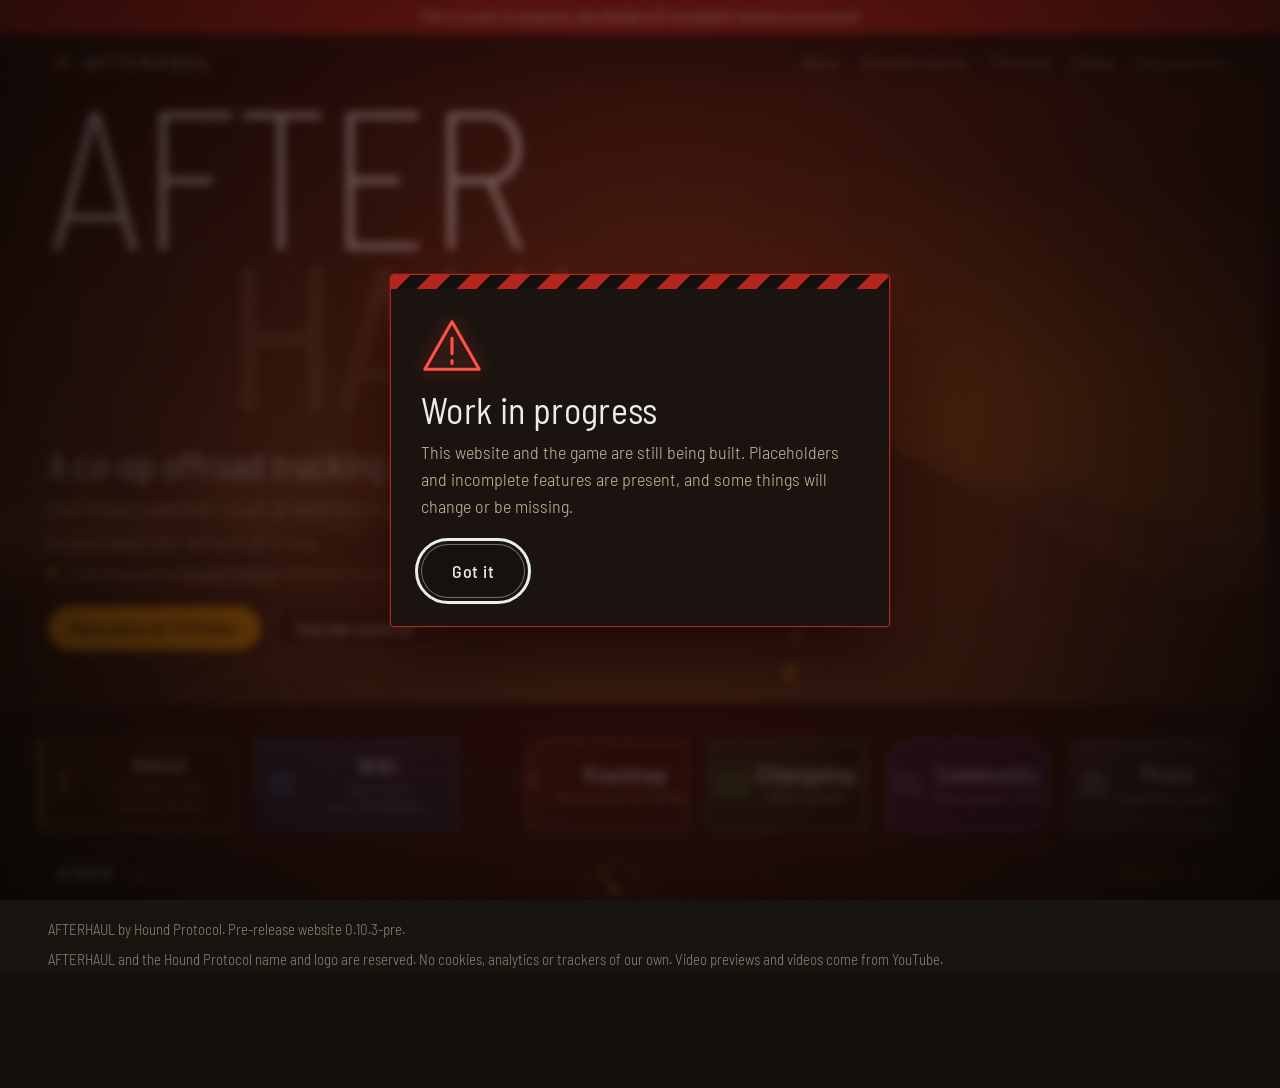
==== commit a9e14af8: "Wiki frame fits its content (0.10.3-pre) Co-Authored-By: Claude Sonnet 5.5 <noreply@anthropic.com> C" ====
--- a/index.html
+++ b/index.html
@@ -24,7 +24,7 @@
 <link rel="icon" href="assets/img/favicon.svg" type="image/svg+xml">
 <link rel="apple-touch-icon" href="assets/img/brand/afterhaul-square.png">
 <link rel="preload" href="assets/fonts/barlow-semi-condensed-extralight.woff" as="font" type="font/woff" crossorigin>
-<link rel="stylesheet" href="assets/css/afterhaul.css?v=0.10.2">
+<link rel="stylesheet" href="assets/css/afterhaul.css?v=0.10.3">
 </head>
 <body>
 <a class="skip" href="#game">Skip to content</a>
@@ -157,7 +157,7 @@
 </div></section>
   </div>
   <div class="panel" role="tabpanel" id="panel-docs" aria-labelledby="tab-docs" data-theme="docs" hidden>
-    <iframe class="wikiframe" id="wikiFrame" title="AFTERHAUL wiki" data-src="wiki/?embed=1&v=0.10.2#/docs" allow="fullscreen"></iframe>
+    <iframe class="wikiframe" id="wikiFrame" title="AFTERHAUL wiki" data-src="wiki/?embed=1&v=0.10.3#/docs" allow="fullscreen"></iframe>
   </div>
   <div class="panel" role="tabpanel" id="panel-roadmap" aria-labelledby="tab-roadmap" data-theme="roadmap" hidden>
     <h2 class="phead">Roadmap</h2>
@@ -174,8 +174,8 @@
   </div>
   <div class="panel" role="tabpanel" id="panel-log" aria-labelledby="tab-log" data-theme="log" hidden>
 <!-- LOG:START -->
-<div class="clgrid"><article class="cldoc paper cl-web"><span class="holes" aria-hidden="true"><i></i><i></i><i></i></span><header><p class="clcode">Code: AH-CL-001 · Latest: 0.10.2-pre · Owner: Web team · For: players</p><h3>Website changelog</h3><p class="cllatest">Latest change: <time datetime="2026-11-02T20:26:09Z">2026-11-02 20:26 UTC</time></p><p class="clint">Every change to this website.</p><p class="clcount"><b>82</b> versions</p></header>
-<div class="clbody"><section class="clv"><h4><span>0.10.2-pre</span><b class="pt pt-polish">Polish</b><em>A4 width documents · 2026-11-02</em></h4><ul><li>Every wiki document is a fixed A4 width (210 mm) and grows in height with its text. On narrow screens it shrinks to fit.</li></ul></section><section class="clv"><h4><span>0.10.1-pre</span><b class="pt pt-polish">Polish</b><em>Narrower wiki · 2026-11-02</em></h4><ul><li>The wiki content in the Wiki tab is 30% narrower and centred, never below the standard page width.</li></ul></section><section class="clv"><h4><span>0.10.0-pre</span><b class="pt pt-overhaul">Overhaul</b><em>Wiki expansion · 2026-11-02</em></h4><ul><li>The wiki grows to 76 documents. New Library pages carry the whole website text: About, Character classes, The world, Design choices, Current state, Release stages, Community, Press, and both changelogs. New handbook guides for voice, design, trainees, Unity set-up, audio and animation, plus a merchandise policy and three procedures. Every older document was reviewed and extended.</li><li>Every document has its own link: Share copies it, Download saves the text as a .md file. The buttons sit at the top right of the document, left of its code.</li><li>The Wiki tab uses the full page width, with no blue frame or background.</li></ul></section><section class="clv"><h4><span>0.9.3-pre</span><b class="pt pt-fix">Fix</b><em>Cache fix · 2026-11-02</em></h4><ul><li>Script and style links now carry the new version, so browsers load the Wiki tab that opens inside the page instead of an older copy that jumped to the separate wiki page.</li></ul></section><section class="clv"><h4><span>0.9.2-pre</span><b class="pt pt-feature">Feature</b><em>Wiki inside the page · 2026-11-02</em></h4><ul><li>The Wiki button now opens the wiki inside the main page, in the Wiki tab, with no page change. The wiki page still works on its own at <code>wiki/</code>.</li></ul></section><section class="clv"><h4><span>0.9.1-pre</span><b class="pt pt-feature">Feature</b><em>Team page · 2026-11-02</em></h4><ul><li>New Team page in the wiki Library with a hierarchy pyramid and a roles table. Documents can now draw a pyramid from a <code>pyramid</code> code block.</li></ul></section><section class="clv"><h4><span>0.9.0-pre</span><b class="pt pt-overhaul">Overhaul</b><em>Wiki rebuilt · 2026-11-02</em></h4><ul><li>The wiki is now its own page at <code>wiki/</code>: a Library (player guide, overview, roadmap, process, terms, legal) and a Handbook (guides, policies and procedures, printable on A4), with search, folders and motion in the AFTERHAUL colours. The Wiki button on the main page opens it.</li><li>The old in-page wiki panel and <code>tools/build_docs.py</code> are gone. New tools: <code>tools/build_wiki.py</code>, <code>tools/build_wiki_js.py</code>, <code>tools/import_player_guide.py</code>.</li><li>New handbook guides for artists: Blender set-up and hand-off, character modelling, truck and prop modelling.</li></ul></section><section class="clv"><h4><span>0.8.2-pre</span><b class="pt pt-feature">Feature</b><em>Dev log page, no button · 2026-11-02</em></h4><ul><li>The dev log page is back at <code>devlog/</code>. Nothing on the site links to it: it opens only from its own address. It is <code>noindex</code> and uses the site's own fonts.</li></ul></section><section class="clv"><h4><span>0.8.1-pre</span><b class="pt pt-fix">Fix</b><em>Dev log button removed · 2026-11-02</em></h4><ul><li>Removed the footer button and the unlisted page added in 0.8.0-pre. Nothing else changed.</li></ul></section><section class="clv"><h4><span>0.8.0-pre</span><b class="pt pt-feature">Feature</b><em>Dev log · 2026-11-02</em></h4><ul><li>New small button in the footer, "Dev log, real-time progress". It opens an unlisted dev log page (<code>noindex</code>, not in the menu) with plain-English progress for every game version, newest first, with pictures and clips on the version they were made in. Built from the game repository by <code>tools/devlog_build.py</code> there; the page and its media live in <code>devlog/</code>.</li></ul></section><section class="clv"><h4><span>0.7.12-pre</span><b class="pt pt-content">Content</b><em>Sound mission line · 2026-10-28</em></h4><ul><li>Sound design (About): added the line about our primary mission under the drag racing paragraph.</li></ul></section><section class="clv"><h4><span>0.7.11-pre</span><b class="pt pt-polish">Polish</b><em>Visual design layout · 2026-10-28</em></h4><ul><li>The cover art now sits to the right of the placeholder character picture; on phones they stack.</li></ul></section><section class="clv"><h4><span>0.7.10-pre</span><b class="pt pt-content">Content</b><em>Grammar fix · 2026-10-28</em></h4><ul><li>Grammar fix in the text above the crash-reaction video.</li></ul></section><section class="clv"><h4><span>0.7.9-pre</span><b class="pt pt-content">Content</b><em>Crash video wording · 2026-10-28</em></h4><ul><li>Reworded the text above the crash-reaction video in Sound design.</li></ul></section><section class="clv"><h4><span>0.7.8-pre</span><b class="pt pt-content">Content</b><em>Temporary cover art · 2026-10-28</em></h4><ul><li>Visual design (About) shows the temporary cover art, labelled as AI-generated (AIGC) and as a stand-in, not final art.</li></ul></section><section class="clv"><h4><span>0.7.7-pre</span><b class="pt pt-fix">Fix</b><em>Links inside guides · 2026-10-28</em></h4><ul><li>Links between guides ("Where to read next") now open that guide inside the reader instead of closing it.</li></ul></section><section class="clv"><h4><span>0.7.6-pre</span><b class="pt pt-content">Content</b><em>Two more inspiration videos · 2026-10-28</em></h4><ul><li>Sound design (About) now shows two more videos under the three truck videos: artillery sound and first-person crash reactions. Videos load only when played.</li></ul></section><section class="clv"><h4><span>0.7.5-pre</span><b class="pt pt-polish">Polish</b><em>Update notice redesign · 2026-10-28</em></h4><ul><li>The "New website version available" notice is now a square hazard-style panel with its own solid background, moving warning stripes, a refresh icon and a drop-in animation. Still one centred line. Motion stops with reduced-motion settings.</li></ul></section><section class="clv"><h4><span>0.7.4-pre</span><b class="pt pt-fix">Fix</b><em>Stage badge placement · 2026-10-28</em></h4><ul><li>The "Currently in progress" badge now sits under the stage name, aligned left on one line, in the release stages and on the roadmap.</li></ul></section><section class="clv"><h4><span>0.7.3-pre</span><b class="pt pt-fix">Fix</b><em>Hero button target · 2026-10-28</em></h4><ul><li>"More about AFTERHAUL" on the first screen now opens the About section.</li></ul></section><section class="clv"><h4><span>0.7.2-pre</span><b class="pt pt-fix">Fix</b><em>Button hover spacing · 2026-10-28</em></h4><ul><li>Pointing at a section button no longer overlaps its neighbours or touches the page edge: the row has wider gaps and a safer margin, including at higher zoom levels.</li></ul></section><section class="clv"><h4><span>0.7.1-pre</span><b class="pt pt-content">Content</b><em>Hero button wording · 2026-10-28</em></h4><ul><li>The first hero button now reads "More about AFTERHAUL".</li></ul></section><section class="clv"><h4><span>0.7.0-pre</span><b class="pt pt-overhaul">Overhaul</b><em>Reader and hero actions · 2026-10-28</em></h4><ul><li>Wiki documents open in a new reader: a contents list that follows your place, a reading progress line, tidier typography and previous/next links between guides. The paper-and-stamp look is gone.</li><li>The first screen has two actions: Read the guide and See the roadmap. The section buttons still fit on one screen on common laptop and desktop sizes.</li><li>On phones the reader fills the screen from the bottom.</li></ul></section><section class="clv"><h4><span>0.6.2-pre</span><b class="pt pt-polish">Polish</b><em>Link preview, in-progress icon, phone fixes · 2026-10-28</em></h4><ul><li>Shared links now show the square AFTERHAUL logo as their preview image (also used as the home-screen icon on iPhone).</li><li>In Progress items on the roadmap use a new icon that cycles through writing, drawing and designing.</li><li>Phones: the top bar is solid so page text no longer slides under the logo, and the unavailable Community cards are easier to read.</li></ul></section><section class="clv"><h4><span>0.6.1-pre</span><b class="pt pt-polish">Polish</b><em>About button · 2026-10-28</em></h4><ul><li>Removed the animated dashed line from the About button.</li></ul></section><section class="clv"><h4><span>0.6.0-pre</span><b class="pt pt-overhaul">Overhaul</b><em>Wiki makeover · 2026-10-28</em></h4><ul><li>The wiki has a new look: a calmer dark surface, a folder list with document counts, and cleaner cards with the folder colour and read time.</li><li>New search box filters the guide as you type, with a message when nothing matches.</li><li>On phones the folders become a row of chips above the cards.</li></ul></section><section class="clv"><h4><span>0.5.8-pre</span><b class="pt pt-content">Content</b><em>Stage label wording · 2026-10-28</em></h4><ul><li>The current stage is now labelled "Currently in progress" on the roadmap and in the release stages.</li></ul></section><section class="clv"><h4><span>0.5.7-pre</span><b class="pt pt-optimization">Optimization</b><em>Roadmap plans and smoother changelog · 2026-10-28</em></h4><ul><li>Every roadmap item lists up to five planned work points, drawn from the game design.</li><li>The changelog scrolls more smoothly: lighter film grain, isolated scroll areas, and version entries that are not drawn until they come into view.</li></ul></section><section class="clv"><h4><span>0.5.6-pre</span><b class="pt pt-polish">Polish</b><em>Roadmap filter tidy-up · 2026-10-28</em></h4><ul><li>Filtering the roadmap by a status hides stages with no matching items, and shows one message when nothing has that status, instead of one in every stage.</li></ul></section><section class="clv"><h4><span>0.5.5-pre</span><b class="pt pt-overhaul">Overhaul</b><em>Roadmap redesign · 2026-10-28</em></h4><ul><li>The roadmap is rebuilt for players. Every item carries one of four statuses: Complete, In Progress, Planned or Abandoned. Status chips filter the list and show counts, each stage has a progress bar, and the page shows when it was last updated.</li><li>Items are written for people outside the project: no tools or setup details.</li><li>The road draws in, bars fill and cards rise in one after another as you scroll. In Progress items spin. Reduced-motion settings turn the motion off.</li><li>The roadmap is generated from content/roadmap.json by tools/build_roadmap.py, so changing a status is a one-line edit.</li></ul></section><section class="clv"><h4><span>0.5.4-pre</span><b class="pt pt-polish">Polish</b><em>Section buttons · 2026-10-28</em></h4><ul><li>The row of section buttons is about 20% wider (as far as the window allows) and each button is about 10% shorter. The icons are about 20% smaller, and each icon and its text sit centred in the button with free space around them.</li><li>The Roadmap button now reads "The future of AFTERHAUL".</li></ul></section><section class="clv"><h4><span>0.5.3-pre</span><b class="pt pt-fix">Fix</b><em>No sideways jump · 2026-10-28</em></h4><ul><li>Fixed: opening a wiki document moved the whole page a few pixels to the right, because the page scrollbar disappeared while the document was open. The scrollbar space is now kept, so nothing moves.</li></ul></section><section class="clv"><h4><span>0.5.2-pre</span><b class="pt pt-polish">Polish</b><em>Smaller update notice · 2026-10-28</em></h4><ul><li>The new-version notice is now a small one-line pill, centred under the red bar, with Reload and Later. It is about half the size and takes no focus from the page.</li></ul></section><section class="clv"><h4><span>0.5.1-pre</span><b class="pt pt-content">Content</b><em>Sound text · 2026-10-28</em></h4><ul><li>In the in-cab sound design note, the last sentence now reads: "Hit the gas at 100%, and the truck will respond in a full spectrum."</li></ul></section><section class="clv"><h4><span>0.5.0-pre</span><b class="pt pt-feature">Feature</b><em>Roadmap · 2026-10-28</em></h4><ul><li>New Roadmap button and section: the plan from Concept through Alpha and Beta to Release, with what is happening now and what comes next. It is a draft, with no dates until a stage is close.</li><li>"The world of AFTERHAUL" now says the moving scenes are placeholders that real gameplay will replace when the game enters Alpha.</li></ul></section><section class="clv"><h4><span>0.4.12-pre</span><b class="pt pt-polish">Polish</b><em>Straighter road · 2026-10-28</em></h4><ul><li>The hero road leans less to the right. Its vanishing point moved toward the middle and the road is now symmetric around its centre line, so the yellow dashes sit in the road with correct perspective. Narrow screens use their own, slightly more central, values.</li></ul></section><section class="clv"><h4><span>0.4.11-pre</span><b class="pt pt-polish">Polish</b><em>Patch names, update window · 2026-10-28</em></h4><ul><li>Every changelog entry now carries a named patch type: Overhaul, Feature, Content, Polish, Fix, Optimization, Tools, Brand or Foundation for the website, plus Systems, World, Story and Documentation for the game. Types are kept in content/patch-types.json.</li><li>The new-version notice is now a small window in the corner with Reload and Later buttons, instead of a line under the red bar.</li><li>Removed the "Drive on" scroll cue from the first screen.</li></ul></section><section class="clv"><h4><span>0.4.10-pre</span><b class="pt pt-content">Content</b><em>Release stages · 2026-10-28</em></h4><ul><li>"Current State of AFTERHAUL" now shows the four release stages as a road with stops: Concept (marked as the current stage), Alpha, Beta and Release. Each says what the stage means. Dates read "to be announced" until they are set.</li></ul></section><section class="clv"><h4><span>0.4.9-pre</span><b class="pt pt-feature">Feature</b><em>Changelog times · 2026-10-28</em></h4><ul><li>Each changelog document shows the time of its newest entry in red under its name. The time appears in your own time zone.</li><li>Added a square logo (1024 px, the slashes above the name, safe for a round crop) for GitHub and other profile pictures.</li></ul></section><section class="clv"><h4><span>0.4.8-pre</span><b class="pt pt-brand">Brand</b><em>Logo files · 2026-10-28</em></h4><ul><li>The header mark becomes the AFTERHAUL logo: the two slashes (amber and sand) and the name in Barlow Semi Condensed Medium with wide spacing, letters turned into outlines so no font is needed. Files in assets/img/brand/: logo (transparent, for dark backgrounds), logo on dark, logo for light backgrounds, and the slash mark alone, each as SVG and PNG. Made by tools/make_logo.py. The page itself looks the same.</li></ul></section><section class="clv"><h4><span>0.4.7-pre</span><b class="pt pt-polish">Polish</b><em>Compact first screen · 2026-10-28</em></h4><ul><li>On desktop the first screen is more compact: the heading is sized to the window height and the spacing is tighter, so the section buttons show without scrolling on a 16:9 monitor.</li><li>The section buttons now grow about 10% when pointed at. They no longer lift, and the grid texture on the Wiki button no longer shifts.</li><li>Fixed: pressing All sections no longer scrolls the page. The view stays where it was while the section folds away.</li></ul></section><section class="clv"><h4><span>0.4.6-pre</span><b class="pt pt-feature">Feature</b><em>New-version notice, tilt, even dashes · 2026-10-28</em></h4><ul><li>A pulsing "New website version available" bar with a Reload button appears under the red bar when a newer version is live. The page checks every few minutes and when you return to the tab.</li><li>On phones the hills move as you tilt the device, like they do with the mouse on a computer. iPhones ask for motion permission on the first tap. Reduced-motion settings turn it off. The hills never slide far enough to show an edge.</li><li>Fixed: the road dashes on the About button now run at an even spacing with no jump.</li></ul></section><section class="clv"><h4><span>0.4.5-pre</span><b class="pt pt-polish">Polish</b><em>Wiki description · 2026-10-28</em></h4><ul><li>The Wiki button's description now reads "Learn more about AFTERHAUL".</li></ul></section><section class="clv"><h4><span>0.4.4-pre</span><b class="pt pt-optimization">Optimization</b><em>Faster loading · 2026-10-28</em></h4><ul><li>No visible change. The deployed copy now has minified CSS and JavaScript, losslessly recompressed images and smaller woff2 fonts. The source files stay readable. Built by tools/optimize.py.</li><li>Fixed: the Road closed page was not included in the deploy.</li></ul></section><section class="clv"><h4><span>0.4.3-pre</span><b class="pt pt-content">Content</b><em>Fuller wiki · 2026-10-28</em></h4><ul><li>The wiki grows from five to eleven documents: Your driver, Clothing, Food, drink, sleep and stamina, Customizing your truck, Questions and answers, and a Glossary. Two new folders: Your driver and Your truck.</li><li>Added a Road closed page for addresses that do not exist (404).</li></ul></section><section class="clv"><h4><span>0.4.2-pre</span><b class="pt pt-polish">Polish</b><em>Twice as fast · 2026-10-28</em></h4><ul><li>The document open and close sequence runs at double speed. The order of the steps is unchanged.</li></ul></section><section class="clv"><h4><span>0.4.1-pre</span><b class="pt pt-fix">Fix</b><em>Document sequence in order · 2026-10-28</em></h4><ul><li>Opening: the folders, count and other cards fade out first, the chosen card glides to the middle of the empty area, then the document zooms open from exactly that spot.</li><li>Closing runs the same steps in reverse: the document shrinks back into the card in the middle, the card glides to its own place, then the rest fades back in.</li><li>Fixed: the document scaled from its top-left corner, so it started and finished away from the card. It now scales about its centre.</li></ul></section><section class="clv"><h4><span>0.4.0-pre</span><b class="pt pt-overhaul">Overhaul</b><em>Documents on paper · 2026-10-28</em></h4><ul><li>Opening a wiki document is now a sequence: the chosen card slides to the right, waits a moment, and the document grows out of the card's own place. Closing reverses it, back into the same card, which then slides back.</li><li>Documents look like documents: textured paper with a margin rule, punched holes, fold creases, a running header, a details table (code, version, effective date, owner, audience), numbered headings, a footer and a DRAFT stamp that lands once the page has opened. Parts of the page write in one after another.</li><li>The two changelog documents use the same paper.</li><li>Fixed: choosing another section right after pressing All sections could hide the new section.</li></ul></section><section class="clv"><h4><span>0.3.4-pre</span><b class="pt pt-content">Content</b><em>Country in conflict · 2026-10-28</em></h4><ul><li>The setting is now described as a country in conflict (page text, link preview, wiki, game changelog).</li></ul></section><section class="clv"><h4><span>0.3.3-pre</span><b class="pt pt-content">Content</b><em>About titles · 2026-10-28</em></h4><ul><li>About sections renamed: About AFTERHAUL, Character classes, The world of AFTERHAUL, Design choices, Current State of AFTERHAUL. The navigation bar uses the same names.</li></ul></section><section class="clv"><h4><span>0.3.2-pre</span><b class="pt pt-polish">Polish</b><em>Frontline pacing · 2026-10-28</em></h4><ul><li>The dark clods now rise and fall at the same slow pace as the mud pillar.</li><li>Shells fall twice as fast, each at a slightly different angle.</li></ul></section><section class="clv"><h4><span>0.3.1-pre</span><b class="pt pt-fix">Fix</b><em>Videos stop when you leave About · 2026-10-28</em></h4><ul><li>Leaving About (back to the choices, or another section) removes any playing video and brings back its preview.</li></ul></section><section class="clv"><h4><span>0.3.0-pre</span><b class="pt pt-overhaul">Overhaul</b><em>Wiki, changelog, community, press · 2026-10-28</em></h4><ul><li>Pick a section: the chosen button glides to the centre, the others fade away and the content rolls out below. A larger All sections button on the right brings the choices back. Each button has its own frame, and there is more space between the buttons and the content.</li><li>About is now one loose page with a navigation bar on top (What it is, The crew, The land, Design choices, Where we are). The collapsible sections are gone.</li><li>Documentation became the Wiki, "Documentation of AFTERHAUL": a pillar of coloured folders on the left, document cards on the right with a document count, and a reader that opens the chosen document in the centre. Every step is animated. Built by tools/build_docs.py.</li><li>Dev log became Changelog: the website log on the left and a selected, player-facing game log on the right, each laid out as a document with its own colour (tools/build_changelog.py).</li><li>Community lists Discord (held until the prototype), Instagram and YouTube (links to come). Press lists the contact address.</li></ul></section><section class="clv"><h4><span>0.2.1-pre</span><b class="pt pt-content">Content</b><em>Sound text · 2026-10-27</em></h4><ul><li>The in-cab sound design video text and the crash sound text now use the owner's wording.</li></ul></section><section class="clv"><h4><span>0.2.0-pre</span><b class="pt pt-overhaul">Overhaul</b><em>Explore tabs, documentation, collapsible sections · 2026-10-27</em></h4><ul><li>New tab row under the hero: About, Documentation, then three placeholder tabs (Dev log, Community, Press), each with its own colour and texture. The three are marked Soon.</li><li>About holds the game, crew, land and design sections as collapsible sections (sound and visual design are nested inside Design). Expand all and Collapse all buttons on every panel. Deep links such as #land and #docs open the right tab and section.</li><li>Documentation holds the player guide, built from the game repo by tools/build_docs.py (decision 0018).</li><li>The work-in-progress pop-up has a new animation: striped bar, drawn warning triangle, staggered text, animated close.</li><li>Land cards are no longer selectable and do not react to the mouse. Northern wild wind is now constant. Frontline impacts gently shake the scene. Timber country has a sawmill with a spinning saw, sawdust, and smoke.</li></ul></section><section class="clv"><h4><span>0.1.20-pre</span><b class="pt pt-feature">Feature</b><em>Visits counter (prepared) · 2026-10-27</em></h4><ul><li>The dashboard bar shows a visits counter in place of Idling / Under load. It counts one visit per browser session through GoatCounter and stays at ---- until the site code is put in the goatcounter meta tag.</li></ul></section><section class="clv"><h4><span>0.1.19-pre</span><b class="pt pt-polish">Polish</b><em>Discord on hold · 2026-10-27</em></h4><ul><li>The Join the Discord button is no longer a link. It is crossed out on a red striped background, with a red note: Discord opens once the game has a prototype.</li></ul></section><section class="clv"><h4><span>0.1.18-pre</span><b class="pt pt-content">Content</b><em>Link preview text · 2026-10-27</em></h4><ul><li>New description for search, Discord and other link previews (also set as Open Graph and Twitter card text).</li></ul></section><section class="clv"><h4><span>0.1.17-pre</span><b class="pt pt-content">Content</b><em>Progress text · 2026-10-27</em></h4><ul><li>"Where we are" now says the game is in early development stages and that updates will be posted here and at the BETA launch on Steam.</li></ul></section><section class="clv"><h4><span>0.1.16-pre</span><b class="pt pt-content">Content</b><em>Operators text · 2026-10-27</em></h4><ul><li>"Heavy Cargo Operator" is now "Heavy Ordnance Operator". The talk paragraph is replaced by the line about operators being capable alone while specialists outperform at their specialty.</li></ul></section><section class="clv"><h4><span>0.1.15-pre</span><b class="pt pt-feature">Feature</b><em>Warzone firefight · 2026-10-27</em></h4><ul><li>Frontline: tanks and soldiers stand still in the far background behind the rocks (no wobble) and shoot at each other: rifle bursts with muzzle flashes and tracers, tank shells with impact flashes.</li></ul></section><section class="clv"><h4><span>0.1.14-pre</span><b class="pt pt-feature">Feature</b><em>Warzone units and placeholder figure · 2026-10-27</em></h4><ul><li>Frontline: tanks (two driving, one parked that fires with a muzzle flash when a shell is launched) and kneeling soldiers sit in the background, behind the ruins.</li><li>Visual design: the owner's placeholder character picture is shown, with the placeholder notice. Listed in THIRD_PARTY_NOTICES.md; source and licence to confirm.</li></ul></section><section class="clv"><h4><span>0.1.13-pre</span><b class="pt pt-feature">Feature</b><em>City traffic · 2026-10-27</em></h4><ul><li>The city card shows a skyline with lit windows, street lights and two lanes of moving traffic (headlights and tail lights). No weather.</li></ul></section><section class="clv"><h4><span>0.1.12-pre</span><b class="pt pt-polish">Polish</b><em>Mud pillar and debris · 2026-10-27</em></h4><ul><li>Frontline: the mud pillar is now made of particles that rise slowly, get smaller and more scattered toward the top, then fall back as the pillar sinks. Six times more flying debris.</li></ul></section><section class="clv"><h4><span>0.1.11-pre</span><b class="pt pt-content">Content</b><em>Story · 2026-10-27</em></h4><ul><li>About section: the twist (illicit cargo, choices shape each region), the country at war and the recovery task force, campaign and side quests, and the characters you meet.</li></ul></section><section class="clv"><h4><span>0.1.10-pre</span><b class="pt pt-feature">Feature</b><em>Video previews · 2026-10-27</em></h4><ul><li>Each sound-design video shows its YouTube preview picture (linked from YouTube, not copied). Footer and note now say previews and videos come from YouTube.</li></ul></section><section class="clv"><h4><span>0.1.9-pre</span><b class="pt pt-feature">Feature</b><em>Design choices · 2026-10-27</em></h4><ul><li>New "Design choices" section: sound design (three click-to-play YouTube videos with the team's notes) and visual design (with a placeholder image frame and the "not actual in-game graphics" notice).</li><li>Videos use youtube-nocookie.com and load only after you press play. Footer wording updated to say so.</li></ul></section><section class="clv"><h4><span>0.1.8-pre</span><b class="pt pt-feature">Feature</b><em>Howitzer frontline · 2026-10-27</em></h4><ul><li>Frontline: one shell every 5 to 10 seconds, falling very fast. Each impact raises a thin column of mud that climbs slowly high above the ground, then collapses.</li></ul></section><section class="clv"><h4><span>0.1.7-pre</span><b class="pt pt-feature">Feature</b><em>Work-in-progress pop-up · 2026-10-27</em></h4><ul><li>A pop-up on first load says the site and game are a work in progress with placeholders and incomplete features. It shows once per visit; the red bar stays.</li></ul></section><section class="clv"><h4><span>0.1.6-pre</span><b class="pt pt-optimization">Optimization</b><em>Cache busting · 2026-10-27</em></h4><ul><li>Stylesheet and script links carry a version, so browsers load new files straight after a deploy instead of showing an old copy for up to 10 minutes.</li></ul></section><section class="clv"><h4><span>0.1.5-pre</span><b class="pt pt-polish">Polish</b><em>Tighter spacing · 2026-10-27</em></h4><ul><li>Section padding cut from 120 px to 48-80 px top and bottom, which removes the large empty bands between sections.</li></ul></section><section class="clv"><h4><span>0.1.4-pre</span><b class="pt pt-content">Content</b><em>Plain hero text · 2026-10-27</em></h4><ul><li>Hero tagline now describes the game: a co-op offroad trucking game for up to eight players.</li></ul></section><section class="clv"><h4><span>0.1.3-pre</span><b class="pt pt-feature">Feature</b><em>Work-in-progress notice · 2026-10-27</em></h4><ul><li>Red notice at the top: work in progress, placeholders and incomplete features. Nav link "The game" renamed "About".</li></ul></section><section class="clv"><h4><span>0.1.2-pre</span><b class="pt pt-content">Content</b><em>Operators and living regions · 2026-10-27</em></h4><ul><li>"A team you can count on": eight operator classes with icons drawn in code (no generated art) and one-line roles.</li><li>Frontline is a warzone: falling shells, mud thrown high, smoke, passing tracers. Timber country has wind and swaying trees. The northern wild has near-horizontal storm rain. The desert has an intense sun. The deep cold is now the arctic, with snow, aurora and an icy road.</li></ul></section><section class="clv"><h4><span>0.1.1-pre</span><b class="pt pt-polish">Polish</b><em>Simpler · 2026-10-27</em></h4><ul><li>Removed the cold-start key and the strain line. Replaced "You feel the load" with a short description of the game ("What is AFTERHAUL?").</li><li>Kept the region cards with their weather, the road, and the dashboard bar.</li></ul></section><section class="clv"><h4><span>0.1.0-pre</span><b class="pt pt-overhaul">Overhaul</b><em>Scrolling is driving · 2026-10-27</em></h4><ul><li>Full overhaul. A fixed instrument cluster follows you down the page: odometer (km 0 to 1,000), rev needle and engine state.</li><li>Hero: perspective road that moves with your scroll, four code-drawn ridges with parallax, dust, headlights and engine shake after the cold start. Heat haze on the wordmark while the engine runs.</li><li>"The feel" has a live strain trace that reacts to scroll speed. "The crew" lights eight seats in sequence. "The land" has six regions, each with its own code-drawn weather (ash, sawdust, rain, embers, dust, snow).</li><li>Respects reduced motion (everything holds still). No audio, no generated art, no libraries.</li></ul></section><section class="clv"><h4><span>0.0.6-pre</span><b class="pt pt-tools">Tools</b><em>Fence breaks on contact · 2026-10-27</em></h4><ul><li>The fence now breaks the moment the truck's nose touches it ("Break on contact", with a Truck nose setting), not when the truck's centre arrives. Pieces start moving at once.</li><li>New Push setting (how much of the truck's speed pieces take) and a wider, stronger default burst.</li></ul></section><section class="clv"><h4><span>0.0.5-pre</span><b class="pt pt-tools">Tools</b><em>Scene editor, camera fixes · 2026-10-27</em></h4><ul><li><strong>Camera bug fixed:</strong> while time is frozen, the camera you move stays where you put it. Sway and push-in are applied only while drawing and never move the real camera (push-in is also limited so it cannot reach the aimed object).</li><li><strong>Pan, Tilt and Roll</strong> for the shot camera (keyed with K). They work with Look at. With Free aim, use the rotate gizmo.</li><li>Wheels turn at half speed while frozen (6 m/s by default).</li></ul></section><section class="clv"><h4><span>0.0.4-pre</span><b class="pt pt-tools">Tools</b><em>Scene editor, second pass · 2026-10-27</em></h4><ul><li><strong>Camera preview:</strong> the shot camera's view in a corner of the free view (click it to look through the camera).</li><li><strong>Hill:</strong> long ridge with rolling bumps and a smoother lane for the road. Fence follows the slope. Truck follows the ground (height, pitch, roll) until a set time, then flies on its keys.</li><li><strong>Road and forest:</strong> a road drawn along the truck path, and trees and rocks scattered by seed, kept clear of the whole route.</li><li><strong>Freeze:</strong> pieces keep spinning and drifting very slowly, and the wheels keep turning, while time is frozen.</li><li><strong>New demo scene</strong> button. The old demo scene is replaced (saved scenes from version 1 are not loaded).</li></ul></section><section class="clv"><h4><span>0.0.3-pre</span><b class="pt pt-tools">Tools</b><em>Scene editor · 2026-10-27</em></h4><ul><li><strong>Scene editor</strong> (<code>tools/scene-editor/</code>, not deployed): spawn objects, move and rotate with gizmos, shot camera with FOV and look-at, keyframe timeline, a baked fence break, and a freeze with slow-down. Saves a scene JSON. Stand-in truck; load the real GLB with Add GLB.</li><li>Public page unchanged.</li></ul></section><section class="clv"><h4><span>0.0.2-pre</span><b class="pt pt-foundation">Foundation</b><em>Unlisted · 2026-10-25</em></h4><ul><li>Repository is public; site deploys on push, stays unlisted (<code>noindex</code>, <code>robots.txt</code>).</li></ul></section><section class="clv"><h4><span>0.0.1-pre</span><b class="pt pt-foundation">Foundation</b><em>Cold start · 2026-10-25</em></h4><ul><li><strong>First skeleton:</strong> one page in four legs of a haul, marked like a route (km 0 to km 1,000): the feel, the crew, the land, and where the project is.</li><li><strong>Cold start:</strong> press the key, the glow plug heats, the engine cranks and the page settles into an idle shake. Press again to shut it down. With reduced motion the lamp works and the shake is skipped.</li><li><strong>Look:</strong> the Hound Protocol type family with AFTERHAUL's own ground: soot, road dust, frost and the amber of a glow-plug lamp.</li><li><strong>Offline:</strong> <code>noindex</code>, no deploy until launch. Marketing-level content only.</li></ul></section></div></article><article class="cldoc paper cl-game"><span class="holes" aria-hidden="true"><i></i><i></i><i></i></span><header><p class="clcode">Code: AH-CL-002 · Latest: 0.0.57-pre · Owner: Design team · For: players</p><h3>Game changelog</h3><p class="cllatest">Latest change: <time datetime="2026-10-28T01:28:07Z">2026-10-28 01:28 UTC</time></p><p class="clint">Selected changes to the game design. The full working log is private.</p><p class="clcount"><b>6</b> versions</p></header>
+<div class="clgrid"><article class="cldoc paper cl-web"><span class="holes" aria-hidden="true"><i></i><i></i><i></i></span><header><p class="clcode">Code: AH-CL-001 · Latest: 0.10.3-pre · Owner: Web team · For: players</p><h3>Website changelog</h3><p class="cllatest">Latest change: <time datetime="2026-11-02T20:30:32Z">2026-11-02 20:30 UTC</time></p><p class="clint">Every change to this website.</p><p class="clcount"><b>83</b> versions</p></header>
+<div class="clbody"><section class="clv"><h4><span>0.10.3-pre</span><b class="pt pt-polish">Polish</b><em>Wiki fits its content · 2026-11-02</em></h4><ul><li>The wiki frame now grows and shrinks with the page it shows, so it ends just above the footer line with no empty space. The main page scrolls instead of the frame.</li></ul></section><section class="clv"><h4><span>0.10.2-pre</span><b class="pt pt-polish">Polish</b><em>A4 width documents · 2026-11-02</em></h4><ul><li>Every wiki document is a fixed A4 width (210 mm) and grows in height with its text. On narrow screens it shrinks to fit.</li></ul></section><section class="clv"><h4><span>0.10.1-pre</span><b class="pt pt-polish">Polish</b><em>Narrower wiki · 2026-11-02</em></h4><ul><li>The wiki content in the Wiki tab is 30% narrower and centred, never below the standard page width.</li></ul></section><section class="clv"><h4><span>0.10.0-pre</span><b class="pt pt-overhaul">Overhaul</b><em>Wiki expansion · 2026-11-02</em></h4><ul><li>The wiki grows to 76 documents. New Library pages carry the whole website text: About, Character classes, The world, Design choices, Current state, Release stages, Community, Press, and both changelogs. New handbook guides for voice, design, trainees, Unity set-up, audio and animation, plus a merchandise policy and three procedures. Every older document was reviewed and extended.</li><li>Every document has its own link: Share copies it, Download saves the text as a .md file. The buttons sit at the top right of the document, left of its code.</li><li>The Wiki tab uses the full page width, with no blue frame or background.</li></ul></section><section class="clv"><h4><span>0.9.3-pre</span><b class="pt pt-fix">Fix</b><em>Cache fix · 2026-11-02</em></h4><ul><li>Script and style links now carry the new version, so browsers load the Wiki tab that opens inside the page instead of an older copy that jumped to the separate wiki page.</li></ul></section><section class="clv"><h4><span>0.9.2-pre</span><b class="pt pt-feature">Feature</b><em>Wiki inside the page · 2026-11-02</em></h4><ul><li>The Wiki button now opens the wiki inside the main page, in the Wiki tab, with no page change. The wiki page still works on its own at <code>wiki/</code>.</li></ul></section><section class="clv"><h4><span>0.9.1-pre</span><b class="pt pt-feature">Feature</b><em>Team page · 2026-11-02</em></h4><ul><li>New Team page in the wiki Library with a hierarchy pyramid and a roles table. Documents can now draw a pyramid from a <code>pyramid</code> code block.</li></ul></section><section class="clv"><h4><span>0.9.0-pre</span><b class="pt pt-overhaul">Overhaul</b><em>Wiki rebuilt · 2026-11-02</em></h4><ul><li>The wiki is now its own page at <code>wiki/</code>: a Library (player guide, overview, roadmap, process, terms, legal) and a Handbook (guides, policies and procedures, printable on A4), with search, folders and motion in the AFTERHAUL colours. The Wiki button on the main page opens it.</li><li>The old in-page wiki panel and <code>tools/build_docs.py</code> are gone. New tools: <code>tools/build_wiki.py</code>, <code>tools/build_wiki_js.py</code>, <code>tools/import_player_guide.py</code>.</li><li>New handbook guides for artists: Blender set-up and hand-off, character modelling, truck and prop modelling.</li></ul></section><section class="clv"><h4><span>0.8.2-pre</span><b class="pt pt-feature">Feature</b><em>Dev log page, no button · 2026-11-02</em></h4><ul><li>The dev log page is back at <code>devlog/</code>. Nothing on the site links to it: it opens only from its own address. It is <code>noindex</code> and uses the site's own fonts.</li></ul></section><section class="clv"><h4><span>0.8.1-pre</span><b class="pt pt-fix">Fix</b><em>Dev log button removed · 2026-11-02</em></h4><ul><li>Removed the footer button and the unlisted page added in 0.8.0-pre. Nothing else changed.</li></ul></section><section class="clv"><h4><span>0.8.0-pre</span><b class="pt pt-feature">Feature</b><em>Dev log · 2026-11-02</em></h4><ul><li>New small button in the footer, "Dev log, real-time progress". It opens an unlisted dev log page (<code>noindex</code>, not in the menu) with plain-English progress for every game version, newest first, with pictures and clips on the version they were made in. Built from the game repository by <code>tools/devlog_build.py</code> there; the page and its media live in <code>devlog/</code>.</li></ul></section><section class="clv"><h4><span>0.7.12-pre</span><b class="pt pt-content">Content</b><em>Sound mission line · 2026-10-28</em></h4><ul><li>Sound design (About): added the line about our primary mission under the drag racing paragraph.</li></ul></section><section class="clv"><h4><span>0.7.11-pre</span><b class="pt pt-polish">Polish</b><em>Visual design layout · 2026-10-28</em></h4><ul><li>The cover art now sits to the right of the placeholder character picture; on phones they stack.</li></ul></section><section class="clv"><h4><span>0.7.10-pre</span><b class="pt pt-content">Content</b><em>Grammar fix · 2026-10-28</em></h4><ul><li>Grammar fix in the text above the crash-reaction video.</li></ul></section><section class="clv"><h4><span>0.7.9-pre</span><b class="pt pt-content">Content</b><em>Crash video wording · 2026-10-28</em></h4><ul><li>Reworded the text above the crash-reaction video in Sound design.</li></ul></section><section class="clv"><h4><span>0.7.8-pre</span><b class="pt pt-content">Content</b><em>Temporary cover art · 2026-10-28</em></h4><ul><li>Visual design (About) shows the temporary cover art, labelled as AI-generated (AIGC) and as a stand-in, not final art.</li></ul></section><section class="clv"><h4><span>0.7.7-pre</span><b class="pt pt-fix">Fix</b><em>Links inside guides · 2026-10-28</em></h4><ul><li>Links between guides ("Where to read next") now open that guide inside the reader instead of closing it.</li></ul></section><section class="clv"><h4><span>0.7.6-pre</span><b class="pt pt-content">Content</b><em>Two more inspiration videos · 2026-10-28</em></h4><ul><li>Sound design (About) now shows two more videos under the three truck videos: artillery sound and first-person crash reactions. Videos load only when played.</li></ul></section><section class="clv"><h4><span>0.7.5-pre</span><b class="pt pt-polish">Polish</b><em>Update notice redesign · 2026-10-28</em></h4><ul><li>The "New website version available" notice is now a square hazard-style panel with its own solid background, moving warning stripes, a refresh icon and a drop-in animation. Still one centred line. Motion stops with reduced-motion settings.</li></ul></section><section class="clv"><h4><span>0.7.4-pre</span><b class="pt pt-fix">Fix</b><em>Stage badge placement · 2026-10-28</em></h4><ul><li>The "Currently in progress" badge now sits under the stage name, aligned left on one line, in the release stages and on the roadmap.</li></ul></section><section class="clv"><h4><span>0.7.3-pre</span><b class="pt pt-fix">Fix</b><em>Hero button target · 2026-10-28</em></h4><ul><li>"More about AFTERHAUL" on the first screen now opens the About section.</li></ul></section><section class="clv"><h4><span>0.7.2-pre</span><b class="pt pt-fix">Fix</b><em>Button hover spacing · 2026-10-28</em></h4><ul><li>Pointing at a section button no longer overlaps its neighbours or touches the page edge: the row has wider gaps and a safer margin, including at higher zoom levels.</li></ul></section><section class="clv"><h4><span>0.7.1-pre</span><b class="pt pt-content">Content</b><em>Hero button wording · 2026-10-28</em></h4><ul><li>The first hero button now reads "More about AFTERHAUL".</li></ul></section><section class="clv"><h4><span>0.7.0-pre</span><b class="pt pt-overhaul">Overhaul</b><em>Reader and hero actions · 2026-10-28</em></h4><ul><li>Wiki documents open in a new reader: a contents list that follows your place, a reading progress line, tidier typography and previous/next links between guides. The paper-and-stamp look is gone.</li><li>The first screen has two actions: Read the guide and See the roadmap. The section buttons still fit on one screen on common laptop and desktop sizes.</li><li>On phones the reader fills the screen from the bottom.</li></ul></section><section class="clv"><h4><span>0.6.2-pre</span><b class="pt pt-polish">Polish</b><em>Link preview, in-progress icon, phone fixes · 2026-10-28</em></h4><ul><li>Shared links now show the square AFTERHAUL logo as their preview image (also used as the home-screen icon on iPhone).</li><li>In Progress items on the roadmap use a new icon that cycles through writing, drawing and designing.</li><li>Phones: the top bar is solid so page text no longer slides under the logo, and the unavailable Community cards are easier to read.</li></ul></section><section class="clv"><h4><span>0.6.1-pre</span><b class="pt pt-polish">Polish</b><em>About button · 2026-10-28</em></h4><ul><li>Removed the animated dashed line from the About button.</li></ul></section><section class="clv"><h4><span>0.6.0-pre</span><b class="pt pt-overhaul">Overhaul</b><em>Wiki makeover · 2026-10-28</em></h4><ul><li>The wiki has a new look: a calmer dark surface, a folder list with document counts, and cleaner cards with the folder colour and read time.</li><li>New search box filters the guide as you type, with a message when nothing matches.</li><li>On phones the folders become a row of chips above the cards.</li></ul></section><section class="clv"><h4><span>0.5.8-pre</span><b class="pt pt-content">Content</b><em>Stage label wording · 2026-10-28</em></h4><ul><li>The current stage is now labelled "Currently in progress" on the roadmap and in the release stages.</li></ul></section><section class="clv"><h4><span>0.5.7-pre</span><b class="pt pt-optimization">Optimization</b><em>Roadmap plans and smoother changelog · 2026-10-28</em></h4><ul><li>Every roadmap item lists up to five planned work points, drawn from the game design.</li><li>The changelog scrolls more smoothly: lighter film grain, isolated scroll areas, and version entries that are not drawn until they come into view.</li></ul></section><section class="clv"><h4><span>0.5.6-pre</span><b class="pt pt-polish">Polish</b><em>Roadmap filter tidy-up · 2026-10-28</em></h4><ul><li>Filtering the roadmap by a status hides stages with no matching items, and shows one message when nothing has that status, instead of one in every stage.</li></ul></section><section class="clv"><h4><span>0.5.5-pre</span><b class="pt pt-overhaul">Overhaul</b><em>Roadmap redesign · 2026-10-28</em></h4><ul><li>The roadmap is rebuilt for players. Every item carries one of four statuses: Complete, In Progress, Planned or Abandoned. Status chips filter the list and show counts, each stage has a progress bar, and the page shows when it was last updated.</li><li>Items are written for people outside the project: no tools or setup details.</li><li>The road draws in, bars fill and cards rise in one after another as you scroll. In Progress items spin. Reduced-motion settings turn the motion off.</li><li>The roadmap is generated from content/roadmap.json by tools/build_roadmap.py, so changing a status is a one-line edit.</li></ul></section><section class="clv"><h4><span>0.5.4-pre</span><b class="pt pt-polish">Polish</b><em>Section buttons · 2026-10-28</em></h4><ul><li>The row of section buttons is about 20% wider (as far as the window allows) and each button is about 10% shorter. The icons are about 20% smaller, and each icon and its text sit centred in the button with free space around them.</li><li>The Roadmap button now reads "The future of AFTERHAUL".</li></ul></section><section class="clv"><h4><span>0.5.3-pre</span><b class="pt pt-fix">Fix</b><em>No sideways jump · 2026-10-28</em></h4><ul><li>Fixed: opening a wiki document moved the whole page a few pixels to the right, because the page scrollbar disappeared while the document was open. The scrollbar space is now kept, so nothing moves.</li></ul></section><section class="clv"><h4><span>0.5.2-pre</span><b class="pt pt-polish">Polish</b><em>Smaller update notice · 2026-10-28</em></h4><ul><li>The new-version notice is now a small one-line pill, centred under the red bar, with Reload and Later. It is about half the size and takes no focus from the page.</li></ul></section><section class="clv"><h4><span>0.5.1-pre</span><b class="pt pt-content">Content</b><em>Sound text · 2026-10-28</em></h4><ul><li>In the in-cab sound design note, the last sentence now reads: "Hit the gas at 100%, and the truck will respond in a full spectrum."</li></ul></section><section class="clv"><h4><span>0.5.0-pre</span><b class="pt pt-feature">Feature</b><em>Roadmap · 2026-10-28</em></h4><ul><li>New Roadmap button and section: the plan from Concept through Alpha and Beta to Release, with what is happening now and what comes next. It is a draft, with no dates until a stage is close.</li><li>"The world of AFTERHAUL" now says the moving scenes are placeholders that real gameplay will replace when the game enters Alpha.</li></ul></section><section class="clv"><h4><span>0.4.12-pre</span><b class="pt pt-polish">Polish</b><em>Straighter road · 2026-10-28</em></h4><ul><li>The hero road leans less to the right. Its vanishing point moved toward the middle and the road is now symmetric around its centre line, so the yellow dashes sit in the road with correct perspective. Narrow screens use their own, slightly more central, values.</li></ul></section><section class="clv"><h4><span>0.4.11-pre</span><b class="pt pt-polish">Polish</b><em>Patch names, update window · 2026-10-28</em></h4><ul><li>Every changelog entry now carries a named patch type: Overhaul, Feature, Content, Polish, Fix, Optimization, Tools, Brand or Foundation for the website, plus Systems, World, Story and Documentation for the game. Types are kept in content/patch-types.json.</li><li>The new-version notice is now a small window in the corner with Reload and Later buttons, instead of a line under the red bar.</li><li>Removed the "Drive on" scroll cue from the first screen.</li></ul></section><section class="clv"><h4><span>0.4.10-pre</span><b class="pt pt-content">Content</b><em>Release stages · 2026-10-28</em></h4><ul><li>"Current State of AFTERHAUL" now shows the four release stages as a road with stops: Concept (marked as the current stage), Alpha, Beta and Release. Each says what the stage means. Dates read "to be announced" until they are set.</li></ul></section><section class="clv"><h4><span>0.4.9-pre</span><b class="pt pt-feature">Feature</b><em>Changelog times · 2026-10-28</em></h4><ul><li>Each changelog document shows the time of its newest entry in red under its name. The time appears in your own time zone.</li><li>Added a square logo (1024 px, the slashes above the name, safe for a round crop) for GitHub and other profile pictures.</li></ul></section><section class="clv"><h4><span>0.4.8-pre</span><b class="pt pt-brand">Brand</b><em>Logo files · 2026-10-28</em></h4><ul><li>The header mark becomes the AFTERHAUL logo: the two slashes (amber and sand) and the name in Barlow Semi Condensed Medium with wide spacing, letters turned into outlines so no font is needed. Files in assets/img/brand/: logo (transparent, for dark backgrounds), logo on dark, logo for light backgrounds, and the slash mark alone, each as SVG and PNG. Made by tools/make_logo.py. The page itself looks the same.</li></ul></section><section class="clv"><h4><span>0.4.7-pre</span><b class="pt pt-polish">Polish</b><em>Compact first screen · 2026-10-28</em></h4><ul><li>On desktop the first screen is more compact: the heading is sized to the window height and the spacing is tighter, so the section buttons show without scrolling on a 16:9 monitor.</li><li>The section buttons now grow about 10% when pointed at. They no longer lift, and the grid texture on the Wiki button no longer shifts.</li><li>Fixed: pressing All sections no longer scrolls the page. The view stays where it was while the section folds away.</li></ul></section><section class="clv"><h4><span>0.4.6-pre</span><b class="pt pt-feature">Feature</b><em>New-version notice, tilt, even dashes · 2026-10-28</em></h4><ul><li>A pulsing "New website version available" bar with a Reload button appears under the red bar when a newer version is live. The page checks every few minutes and when you return to the tab.</li><li>On phones the hills move as you tilt the device, like they do with the mouse on a computer. iPhones ask for motion permission on the first tap. Reduced-motion settings turn it off. The hills never slide far enough to show an edge.</li><li>Fixed: the road dashes on the About button now run at an even spacing with no jump.</li></ul></section><section class="clv"><h4><span>0.4.5-pre</span><b class="pt pt-polish">Polish</b><em>Wiki description · 2026-10-28</em></h4><ul><li>The Wiki button's description now reads "Learn more about AFTERHAUL".</li></ul></section><section class="clv"><h4><span>0.4.4-pre</span><b class="pt pt-optimization">Optimization</b><em>Faster loading · 2026-10-28</em></h4><ul><li>No visible change. The deployed copy now has minified CSS and JavaScript, losslessly recompressed images and smaller woff2 fonts. The source files stay readable. Built by tools/optimize.py.</li><li>Fixed: the Road closed page was not included in the deploy.</li></ul></section><section class="clv"><h4><span>0.4.3-pre</span><b class="pt pt-content">Content</b><em>Fuller wiki · 2026-10-28</em></h4><ul><li>The wiki grows from five to eleven documents: Your driver, Clothing, Food, drink, sleep and stamina, Customizing your truck, Questions and answers, and a Glossary. Two new folders: Your driver and Your truck.</li><li>Added a Road closed page for addresses that do not exist (404).</li></ul></section><section class="clv"><h4><span>0.4.2-pre</span><b class="pt pt-polish">Polish</b><em>Twice as fast · 2026-10-28</em></h4><ul><li>The document open and close sequence runs at double speed. The order of the steps is unchanged.</li></ul></section><section class="clv"><h4><span>0.4.1-pre</span><b class="pt pt-fix">Fix</b><em>Document sequence in order · 2026-10-28</em></h4><ul><li>Opening: the folders, count and other cards fade out first, the chosen card glides to the middle of the empty area, then the document zooms open from exactly that spot.</li><li>Closing runs the same steps in reverse: the document shrinks back into the card in the middle, the card glides to its own place, then the rest fades back in.</li><li>Fixed: the document scaled from its top-left corner, so it started and finished away from the card. It now scales about its centre.</li></ul></section><section class="clv"><h4><span>0.4.0-pre</span><b class="pt pt-overhaul">Overhaul</b><em>Documents on paper · 2026-10-28</em></h4><ul><li>Opening a wiki document is now a sequence: the chosen card slides to the right, waits a moment, and the document grows out of the card's own place. Closing reverses it, back into the same card, which then slides back.</li><li>Documents look like documents: textured paper with a margin rule, punched holes, fold creases, a running header, a details table (code, version, effective date, owner, audience), numbered headings, a footer and a DRAFT stamp that lands once the page has opened. Parts of the page write in one after another.</li><li>The two changelog documents use the same paper.</li><li>Fixed: choosing another section right after pressing All sections could hide the new section.</li></ul></section><section class="clv"><h4><span>0.3.4-pre</span><b class="pt pt-content">Content</b><em>Country in conflict · 2026-10-28</em></h4><ul><li>The setting is now described as a country in conflict (page text, link preview, wiki, game changelog).</li></ul></section><section class="clv"><h4><span>0.3.3-pre</span><b class="pt pt-content">Content</b><em>About titles · 2026-10-28</em></h4><ul><li>About sections renamed: About AFTERHAUL, Character classes, The world of AFTERHAUL, Design choices, Current State of AFTERHAUL. The navigation bar uses the same names.</li></ul></section><section class="clv"><h4><span>0.3.2-pre</span><b class="pt pt-polish">Polish</b><em>Frontline pacing · 2026-10-28</em></h4><ul><li>The dark clods now rise and fall at the same slow pace as the mud pillar.</li><li>Shells fall twice as fast, each at a slightly different angle.</li></ul></section><section class="clv"><h4><span>0.3.1-pre</span><b class="pt pt-fix">Fix</b><em>Videos stop when you leave About · 2026-10-28</em></h4><ul><li>Leaving About (back to the choices, or another section) removes any playing video and brings back its preview.</li></ul></section><section class="clv"><h4><span>0.3.0-pre</span><b class="pt pt-overhaul">Overhaul</b><em>Wiki, changelog, community, press · 2026-10-28</em></h4><ul><li>Pick a section: the chosen button glides to the centre, the others fade away and the content rolls out below. A larger All sections button on the right brings the choices back. Each button has its own frame, and there is more space between the buttons and the content.</li><li>About is now one loose page with a navigation bar on top (What it is, The crew, The land, Design choices, Where we are). The collapsible sections are gone.</li><li>Documentation became the Wiki, "Documentation of AFTERHAUL": a pillar of coloured folders on the left, document cards on the right with a document count, and a reader that opens the chosen document in the centre. Every step is animated. Built by tools/build_docs.py.</li><li>Dev log became Changelog: the website log on the left and a selected, player-facing game log on the right, each laid out as a document with its own colour (tools/build_changelog.py).</li><li>Community lists Discord (held until the prototype), Instagram and YouTube (links to come). Press lists the contact address.</li></ul></section><section class="clv"><h4><span>0.2.1-pre</span><b class="pt pt-content">Content</b><em>Sound text · 2026-10-27</em></h4><ul><li>The in-cab sound design video text and the crash sound text now use the owner's wording.</li></ul></section><section class="clv"><h4><span>0.2.0-pre</span><b class="pt pt-overhaul">Overhaul</b><em>Explore tabs, documentation, collapsible sections · 2026-10-27</em></h4><ul><li>New tab row under the hero: About, Documentation, then three placeholder tabs (Dev log, Community, Press), each with its own colour and texture. The three are marked Soon.</li><li>About holds the game, crew, land and design sections as collapsible sections (sound and visual design are nested inside Design). Expand all and Collapse all buttons on every panel. Deep links such as #land and #docs open the right tab and section.</li><li>Documentation holds the player guide, built from the game repo by tools/build_docs.py (decision 0018).</li><li>The work-in-progress pop-up has a new animation: striped bar, drawn warning triangle, staggered text, animated close.</li><li>Land cards are no longer selectable and do not react to the mouse. Northern wild wind is now constant. Frontline impacts gently shake the scene. Timber country has a sawmill with a spinning saw, sawdust, and smoke.</li></ul></section><section class="clv"><h4><span>0.1.20-pre</span><b class="pt pt-feature">Feature</b><em>Visits counter (prepared) · 2026-10-27</em></h4><ul><li>The dashboard bar shows a visits counter in place of Idling / Under load. It counts one visit per browser session through GoatCounter and stays at ---- until the site code is put in the goatcounter meta tag.</li></ul></section><section class="clv"><h4><span>0.1.19-pre</span><b class="pt pt-polish">Polish</b><em>Discord on hold · 2026-10-27</em></h4><ul><li>The Join the Discord button is no longer a link. It is crossed out on a red striped background, with a red note: Discord opens once the game has a prototype.</li></ul></section><section class="clv"><h4><span>0.1.18-pre</span><b class="pt pt-content">Content</b><em>Link preview text · 2026-10-27</em></h4><ul><li>New description for search, Discord and other link previews (also set as Open Graph and Twitter card text).</li></ul></section><section class="clv"><h4><span>0.1.17-pre</span><b class="pt pt-content">Content</b><em>Progress text · 2026-10-27</em></h4><ul><li>"Where we are" now says the game is in early development stages and that updates will be posted here and at the BETA launch on Steam.</li></ul></section><section class="clv"><h4><span>0.1.16-pre</span><b class="pt pt-content">Content</b><em>Operators text · 2026-10-27</em></h4><ul><li>"Heavy Cargo Operator" is now "Heavy Ordnance Operator". The talk paragraph is replaced by the line about operators being capable alone while specialists outperform at their specialty.</li></ul></section><section class="clv"><h4><span>0.1.15-pre</span><b class="pt pt-feature">Feature</b><em>Warzone firefight · 2026-10-27</em></h4><ul><li>Frontline: tanks and soldiers stand still in the far background behind the rocks (no wobble) and shoot at each other: rifle bursts with muzzle flashes and tracers, tank shells with impact flashes.</li></ul></section><section class="clv"><h4><span>0.1.14-pre</span><b class="pt pt-feature">Feature</b><em>Warzone units and placeholder figure · 2026-10-27</em></h4><ul><li>Frontline: tanks (two driving, one parked that fires with a muzzle flash when a shell is launched) and kneeling soldiers sit in the background, behind the ruins.</li><li>Visual design: the owner's placeholder character picture is shown, with the placeholder notice. Listed in THIRD_PARTY_NOTICES.md; source and licence to confirm.</li></ul></section><section class="clv"><h4><span>0.1.13-pre</span><b class="pt pt-feature">Feature</b><em>City traffic · 2026-10-27</em></h4><ul><li>The city card shows a skyline with lit windows, street lights and two lanes of moving traffic (headlights and tail lights). No weather.</li></ul></section><section class="clv"><h4><span>0.1.12-pre</span><b class="pt pt-polish">Polish</b><em>Mud pillar and debris · 2026-10-27</em></h4><ul><li>Frontline: the mud pillar is now made of particles that rise slowly, get smaller and more scattered toward the top, then fall back as the pillar sinks. Six times more flying debris.</li></ul></section><section class="clv"><h4><span>0.1.11-pre</span><b class="pt pt-content">Content</b><em>Story · 2026-10-27</em></h4><ul><li>About section: the twist (illicit cargo, choices shape each region), the country at war and the recovery task force, campaign and side quests, and the characters you meet.</li></ul></section><section class="clv"><h4><span>0.1.10-pre</span><b class="pt pt-feature">Feature</b><em>Video previews · 2026-10-27</em></h4><ul><li>Each sound-design video shows its YouTube preview picture (linked from YouTube, not copied). Footer and note now say previews and videos come from YouTube.</li></ul></section><section class="clv"><h4><span>0.1.9-pre</span><b class="pt pt-feature">Feature</b><em>Design choices · 2026-10-27</em></h4><ul><li>New "Design choices" section: sound design (three click-to-play YouTube videos with the team's notes) and visual design (with a placeholder image frame and the "not actual in-game graphics" notice).</li><li>Videos use youtube-nocookie.com and load only after you press play. Footer wording updated to say so.</li></ul></section><section class="clv"><h4><span>0.1.8-pre</span><b class="pt pt-feature">Feature</b><em>Howitzer frontline · 2026-10-27</em></h4><ul><li>Frontline: one shell every 5 to 10 seconds, falling very fast. Each impact raises a thin column of mud that climbs slowly high above the ground, then collapses.</li></ul></section><section class="clv"><h4><span>0.1.7-pre</span><b class="pt pt-feature">Feature</b><em>Work-in-progress pop-up · 2026-10-27</em></h4><ul><li>A pop-up on first load says the site and game are a work in progress with placeholders and incomplete features. It shows once per visit; the red bar stays.</li></ul></section><section class="clv"><h4><span>0.1.6-pre</span><b class="pt pt-optimization">Optimization</b><em>Cache busting · 2026-10-27</em></h4><ul><li>Stylesheet and script links carry a version, so browsers load new files straight after a deploy instead of showing an old copy for up to 10 minutes.</li></ul></section><section class="clv"><h4><span>0.1.5-pre</span><b class="pt pt-polish">Polish</b><em>Tighter spacing · 2026-10-27</em></h4><ul><li>Section padding cut from 120 px to 48-80 px top and bottom, which removes the large empty bands between sections.</li></ul></section><section class="clv"><h4><span>0.1.4-pre</span><b class="pt pt-content">Content</b><em>Plain hero text · 2026-10-27</em></h4><ul><li>Hero tagline now describes the game: a co-op offroad trucking game for up to eight players.</li></ul></section><section class="clv"><h4><span>0.1.3-pre</span><b class="pt pt-feature">Feature</b><em>Work-in-progress notice · 2026-10-27</em></h4><ul><li>Red notice at the top: work in progress, placeholders and incomplete features. Nav link "The game" renamed "About".</li></ul></section><section class="clv"><h4><span>0.1.2-pre</span><b class="pt pt-content">Content</b><em>Operators and living regions · 2026-10-27</em></h4><ul><li>"A team you can count on": eight operator classes with icons drawn in code (no generated art) and one-line roles.</li><li>Frontline is a warzone: falling shells, mud thrown high, smoke, passing tracers. Timber country has wind and swaying trees. The northern wild has near-horizontal storm rain. The desert has an intense sun. The deep cold is now the arctic, with snow, aurora and an icy road.</li></ul></section><section class="clv"><h4><span>0.1.1-pre</span><b class="pt pt-polish">Polish</b><em>Simpler · 2026-10-27</em></h4><ul><li>Removed the cold-start key and the strain line. Replaced "You feel the load" with a short description of the game ("What is AFTERHAUL?").</li><li>Kept the region cards with their weather, the road, and the dashboard bar.</li></ul></section><section class="clv"><h4><span>0.1.0-pre</span><b class="pt pt-overhaul">Overhaul</b><em>Scrolling is driving · 2026-10-27</em></h4><ul><li>Full overhaul. A fixed instrument cluster follows you down the page: odometer (km 0 to 1,000), rev needle and engine state.</li><li>Hero: perspective road that moves with your scroll, four code-drawn ridges with parallax, dust, headlights and engine shake after the cold start. Heat haze on the wordmark while the engine runs.</li><li>"The feel" has a live strain trace that reacts to scroll speed. "The crew" lights eight seats in sequence. "The land" has six regions, each with its own code-drawn weather (ash, sawdust, rain, embers, dust, snow).</li><li>Respects reduced motion (everything holds still). No audio, no generated art, no libraries.</li></ul></section><section class="clv"><h4><span>0.0.6-pre</span><b class="pt pt-tools">Tools</b><em>Fence breaks on contact · 2026-10-27</em></h4><ul><li>The fence now breaks the moment the truck's nose touches it ("Break on contact", with a Truck nose setting), not when the truck's centre arrives. Pieces start moving at once.</li><li>New Push setting (how much of the truck's speed pieces take) and a wider, stronger default burst.</li></ul></section><section class="clv"><h4><span>0.0.5-pre</span><b class="pt pt-tools">Tools</b><em>Scene editor, camera fixes · 2026-10-27</em></h4><ul><li><strong>Camera bug fixed:</strong> while time is frozen, the camera you move stays where you put it. Sway and push-in are applied only while drawing and never move the real camera (push-in is also limited so it cannot reach the aimed object).</li><li><strong>Pan, Tilt and Roll</strong> for the shot camera (keyed with K). They work with Look at. With Free aim, use the rotate gizmo.</li><li>Wheels turn at half speed while frozen (6 m/s by default).</li></ul></section><section class="clv"><h4><span>0.0.4-pre</span><b class="pt pt-tools">Tools</b><em>Scene editor, second pass · 2026-10-27</em></h4><ul><li><strong>Camera preview:</strong> the shot camera's view in a corner of the free view (click it to look through the camera).</li><li><strong>Hill:</strong> long ridge with rolling bumps and a smoother lane for the road. Fence follows the slope. Truck follows the ground (height, pitch, roll) until a set time, then flies on its keys.</li><li><strong>Road and forest:</strong> a road drawn along the truck path, and trees and rocks scattered by seed, kept clear of the whole route.</li><li><strong>Freeze:</strong> pieces keep spinning and drifting very slowly, and the wheels keep turning, while time is frozen.</li><li><strong>New demo scene</strong> button. The old demo scene is replaced (saved scenes from version 1 are not loaded).</li></ul></section><section class="clv"><h4><span>0.0.3-pre</span><b class="pt pt-tools">Tools</b><em>Scene editor · 2026-10-27</em></h4><ul><li><strong>Scene editor</strong> (<code>tools/scene-editor/</code>, not deployed): spawn objects, move and rotate with gizmos, shot camera with FOV and look-at, keyframe timeline, a baked fence break, and a freeze with slow-down. Saves a scene JSON. Stand-in truck; load the real GLB with Add GLB.</li><li>Public page unchanged.</li></ul></section><section class="clv"><h4><span>0.0.2-pre</span><b class="pt pt-foundation">Foundation</b><em>Unlisted · 2026-10-25</em></h4><ul><li>Repository is public; site deploys on push, stays unlisted (<code>noindex</code>, <code>robots.txt</code>).</li></ul></section><section class="clv"><h4><span>0.0.1-pre</span><b class="pt pt-foundation">Foundation</b><em>Cold start · 2026-10-25</em></h4><ul><li><strong>First skeleton:</strong> one page in four legs of a haul, marked like a route (km 0 to km 1,000): the feel, the crew, the land, and where the project is.</li><li><strong>Cold start:</strong> press the key, the glow plug heats, the engine cranks and the page settles into an idle shake. Press again to shut it down. With reduced motion the lamp works and the shake is skipped.</li><li><strong>Look:</strong> the Hound Protocol type family with AFTERHAUL's own ground: soot, road dust, frost and the amber of a glow-plug lamp.</li><li><strong>Offline:</strong> <code>noindex</code>, no deploy until launch. Marketing-level content only.</li></ul></section></div></article><article class="cldoc paper cl-game"><span class="holes" aria-hidden="true"><i></i><i></i><i></i></span><header><p class="clcode">Code: AH-CL-002 · Latest: 0.0.57-pre · Owner: Design team · For: players</p><h3>Game changelog</h3><p class="cllatest">Latest change: <time datetime="2026-10-28T01:28:07Z">2026-10-28 01:28 UTC</time></p><p class="clint">Selected changes to the game design. The full working log is private.</p><p class="clcount"><b>6</b> versions</p></header>
 <div class="clbody"><section class="clv"><h4><span>0.0.57-pre</span><b class="pt pt-systems">Systems</b></h4><ul><li>Clothing now has rules in the design: ten slots, layered warmth and weather protection with a ceiling, and skin hidden under clothes.</li><li>Character creation has rules for looks, colours and names.</li><li>Trucks gain mount points for parts, with limits on weight, one-per-truck parts and parts that cannot share a truck.</li></ul></section><section class="clv"><h4><span>0.0.53-pre</span><b class="pt pt-documentation">Documentation</b></h4><ul><li>The website now shows the player guide.</li><li>The player guide welcome page tells the war premise.</li></ul></section><section class="clv"><h4><span>0.0.52-pre</span><b class="pt pt-content">Content</b></h4><ul><li>The Heavy Cargo Operator is now the Heavy Ordnance Operator.</li></ul></section><section class="clv"><h4><span>0.0.51-pre</span><b class="pt pt-world">World</b></h4><ul><li>Drennmark stays the fifth region. The campaign ends at its front line. The other regions arrive as later updates.</li></ul></section><section class="clv"><h4><span>0.0.50-pre</span><b class="pt pt-story">Story</b><em>Story premise · 2026-10-27</em></h4><ul><li>The setting is a country in conflict, and your crew works for its national recovery task force.</li><li>The campaign and its side quests are written into the design.</li></ul></section><section class="clv"><h4><span>0.0.49-pre</span><b class="pt pt-feature">Feature</b></h4><ul><li>The main menu opens with an intro sequence: a fence smash, a freeze, a launch, a roll and a freeze.</li></ul></section></div></article></div>
 <!-- LOG:END -->
   </div>
@@ -201,7 +201,7 @@
 </main>
 
 <footer class="foot">
-  <p>AFTERHAUL by Hound Protocol. Pre-release website <span id="siteVersion">0.10.2-pre</span>.</p>
+  <p>AFTERHAUL by Hound Protocol. Pre-release website <span id="siteVersion">0.10.3-pre</span>.</p>
   <p>AFTERHAUL and the Hound Protocol name and logo are reserved. No cookies, analytics or trackers of our own. Video previews and videos come from YouTube.</p>
 </footer>
 
@@ -221,6 +221,6 @@
   </div>
 </dialog>
 
-<script src="assets/js/afterhaul.js?v=0.10.2"></script>
+<script src="assets/js/afterhaul.js?v=0.10.3"></script>
 </body>
 </html>
--- a/assets/css/afterhaul.css
+++ b/assets/css/afterhaul.css
@@ -819,5 +819,5 @@
 
 /* Wiki tab: the wiki (wiki/) shows inside the page, full width, with no panel frame or background */
 .panel[data-theme="docs"] { padding: 0; border: 0; border-radius: 0; background: none; overflow: visible; width: 100vw; max-width: 100vw; margin-left: calc(50% - 50vw); animation: none; }
-.wikiframe { display: block; width: 100%; height: min(calc(100vw * 9 / 16), 100vh); min-height: 560px; border: 0; background: transparent; color-scheme: dark; }
+.wikiframe { display: block; width: 100%; height: 640px; min-height: 420px; transition: height .25s ease; border: 0; background: transparent; color-scheme: dark; }
 html { overflow-x: clip; }
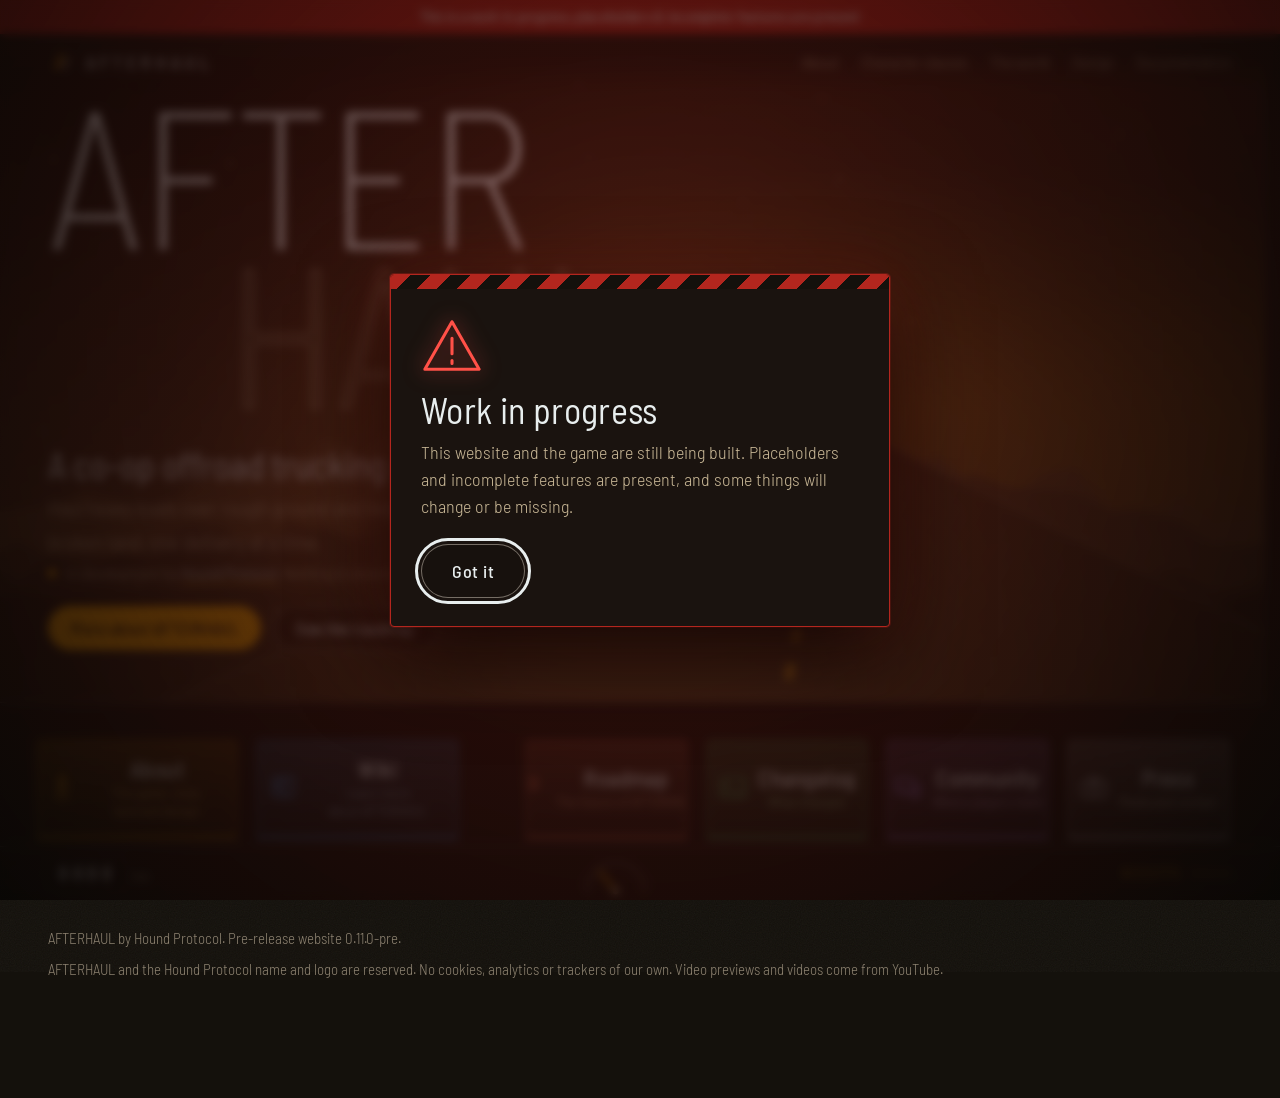
==== commit b44cf1cd: "Media in documents, one button style for all section tabs (0.11.0-pre) Co-Authored-By: Claude Sonnet" ====
--- a/index.html
+++ b/index.html
@@ -24,7 +24,7 @@
 <link rel="icon" href="assets/img/favicon.svg" type="image/svg+xml">
 <link rel="apple-touch-icon" href="assets/img/brand/afterhaul-square.png">
 <link rel="preload" href="assets/fonts/barlow-semi-condensed-extralight.woff" as="font" type="font/woff" crossorigin>
-<link rel="stylesheet" href="assets/css/afterhaul.css?v=0.10.3">
+<link rel="stylesheet" href="assets/css/afterhaul.css?v=0.11.0">
 </head>
 <body>
 <a class="skip" href="#game">Skip to content</a>
@@ -157,7 +157,7 @@
 </div></section>
   </div>
   <div class="panel" role="tabpanel" id="panel-docs" aria-labelledby="tab-docs" data-theme="docs" hidden>
-    <iframe class="wikiframe" id="wikiFrame" title="AFTERHAUL wiki" data-src="wiki/?embed=1&v=0.10.3#/docs" allow="fullscreen"></iframe>
+    <iframe class="wikiframe" id="wikiFrame" title="AFTERHAUL wiki" data-src="wiki/?embed=1&v=0.11.0#/docs" allow="fullscreen"></iframe>
   </div>
   <div class="panel" role="tabpanel" id="panel-roadmap" aria-labelledby="tab-roadmap" data-theme="roadmap" hidden>
     <h2 class="phead">Roadmap</h2>
@@ -174,8 +174,8 @@
   </div>
   <div class="panel" role="tabpanel" id="panel-log" aria-labelledby="tab-log" data-theme="log" hidden>
 <!-- LOG:START -->
-<div class="clgrid"><article class="cldoc paper cl-web"><span class="holes" aria-hidden="true"><i></i><i></i><i></i></span><header><p class="clcode">Code: AH-CL-001 · Latest: 0.10.3-pre · Owner: Web team · For: players</p><h3>Website changelog</h3><p class="cllatest">Latest change: <time datetime="2026-11-02T20:30:32Z">2026-11-02 20:30 UTC</time></p><p class="clint">Every change to this website.</p><p class="clcount"><b>83</b> versions</p></header>
-<div class="clbody"><section class="clv"><h4><span>0.10.3-pre</span><b class="pt pt-polish">Polish</b><em>Wiki fits its content · 2026-11-02</em></h4><ul><li>The wiki frame now grows and shrinks with the page it shows, so it ends just above the footer line with no empty space. The main page scrolls instead of the frame.</li></ul></section><section class="clv"><h4><span>0.10.2-pre</span><b class="pt pt-polish">Polish</b><em>A4 width documents · 2026-11-02</em></h4><ul><li>Every wiki document is a fixed A4 width (210 mm) and grows in height with its text. On narrow screens it shrinks to fit.</li></ul></section><section class="clv"><h4><span>0.10.1-pre</span><b class="pt pt-polish">Polish</b><em>Narrower wiki · 2026-11-02</em></h4><ul><li>The wiki content in the Wiki tab is 30% narrower and centred, never below the standard page width.</li></ul></section><section class="clv"><h4><span>0.10.0-pre</span><b class="pt pt-overhaul">Overhaul</b><em>Wiki expansion · 2026-11-02</em></h4><ul><li>The wiki grows to 76 documents. New Library pages carry the whole website text: About, Character classes, The world, Design choices, Current state, Release stages, Community, Press, and both changelogs. New handbook guides for voice, design, trainees, Unity set-up, audio and animation, plus a merchandise policy and three procedures. Every older document was reviewed and extended.</li><li>Every document has its own link: Share copies it, Download saves the text as a .md file. The buttons sit at the top right of the document, left of its code.</li><li>The Wiki tab uses the full page width, with no blue frame or background.</li></ul></section><section class="clv"><h4><span>0.9.3-pre</span><b class="pt pt-fix">Fix</b><em>Cache fix · 2026-11-02</em></h4><ul><li>Script and style links now carry the new version, so browsers load the Wiki tab that opens inside the page instead of an older copy that jumped to the separate wiki page.</li></ul></section><section class="clv"><h4><span>0.9.2-pre</span><b class="pt pt-feature">Feature</b><em>Wiki inside the page · 2026-11-02</em></h4><ul><li>The Wiki button now opens the wiki inside the main page, in the Wiki tab, with no page change. The wiki page still works on its own at <code>wiki/</code>.</li></ul></section><section class="clv"><h4><span>0.9.1-pre</span><b class="pt pt-feature">Feature</b><em>Team page · 2026-11-02</em></h4><ul><li>New Team page in the wiki Library with a hierarchy pyramid and a roles table. Documents can now draw a pyramid from a <code>pyramid</code> code block.</li></ul></section><section class="clv"><h4><span>0.9.0-pre</span><b class="pt pt-overhaul">Overhaul</b><em>Wiki rebuilt · 2026-11-02</em></h4><ul><li>The wiki is now its own page at <code>wiki/</code>: a Library (player guide, overview, roadmap, process, terms, legal) and a Handbook (guides, policies and procedures, printable on A4), with search, folders and motion in the AFTERHAUL colours. The Wiki button on the main page opens it.</li><li>The old in-page wiki panel and <code>tools/build_docs.py</code> are gone. New tools: <code>tools/build_wiki.py</code>, <code>tools/build_wiki_js.py</code>, <code>tools/import_player_guide.py</code>.</li><li>New handbook guides for artists: Blender set-up and hand-off, character modelling, truck and prop modelling.</li></ul></section><section class="clv"><h4><span>0.8.2-pre</span><b class="pt pt-feature">Feature</b><em>Dev log page, no button · 2026-11-02</em></h4><ul><li>The dev log page is back at <code>devlog/</code>. Nothing on the site links to it: it opens only from its own address. It is <code>noindex</code> and uses the site's own fonts.</li></ul></section><section class="clv"><h4><span>0.8.1-pre</span><b class="pt pt-fix">Fix</b><em>Dev log button removed · 2026-11-02</em></h4><ul><li>Removed the footer button and the unlisted page added in 0.8.0-pre. Nothing else changed.</li></ul></section><section class="clv"><h4><span>0.8.0-pre</span><b class="pt pt-feature">Feature</b><em>Dev log · 2026-11-02</em></h4><ul><li>New small button in the footer, "Dev log, real-time progress". It opens an unlisted dev log page (<code>noindex</code>, not in the menu) with plain-English progress for every game version, newest first, with pictures and clips on the version they were made in. Built from the game repository by <code>tools/devlog_build.py</code> there; the page and its media live in <code>devlog/</code>.</li></ul></section><section class="clv"><h4><span>0.7.12-pre</span><b class="pt pt-content">Content</b><em>Sound mission line · 2026-10-28</em></h4><ul><li>Sound design (About): added the line about our primary mission under the drag racing paragraph.</li></ul></section><section class="clv"><h4><span>0.7.11-pre</span><b class="pt pt-polish">Polish</b><em>Visual design layout · 2026-10-28</em></h4><ul><li>The cover art now sits to the right of the placeholder character picture; on phones they stack.</li></ul></section><section class="clv"><h4><span>0.7.10-pre</span><b class="pt pt-content">Content</b><em>Grammar fix · 2026-10-28</em></h4><ul><li>Grammar fix in the text above the crash-reaction video.</li></ul></section><section class="clv"><h4><span>0.7.9-pre</span><b class="pt pt-content">Content</b><em>Crash video wording · 2026-10-28</em></h4><ul><li>Reworded the text above the crash-reaction video in Sound design.</li></ul></section><section class="clv"><h4><span>0.7.8-pre</span><b class="pt pt-content">Content</b><em>Temporary cover art · 2026-10-28</em></h4><ul><li>Visual design (About) shows the temporary cover art, labelled as AI-generated (AIGC) and as a stand-in, not final art.</li></ul></section><section class="clv"><h4><span>0.7.7-pre</span><b class="pt pt-fix">Fix</b><em>Links inside guides · 2026-10-28</em></h4><ul><li>Links between guides ("Where to read next") now open that guide inside the reader instead of closing it.</li></ul></section><section class="clv"><h4><span>0.7.6-pre</span><b class="pt pt-content">Content</b><em>Two more inspiration videos · 2026-10-28</em></h4><ul><li>Sound design (About) now shows two more videos under the three truck videos: artillery sound and first-person crash reactions. Videos load only when played.</li></ul></section><section class="clv"><h4><span>0.7.5-pre</span><b class="pt pt-polish">Polish</b><em>Update notice redesign · 2026-10-28</em></h4><ul><li>The "New website version available" notice is now a square hazard-style panel with its own solid background, moving warning stripes, a refresh icon and a drop-in animation. Still one centred line. Motion stops with reduced-motion settings.</li></ul></section><section class="clv"><h4><span>0.7.4-pre</span><b class="pt pt-fix">Fix</b><em>Stage badge placement · 2026-10-28</em></h4><ul><li>The "Currently in progress" badge now sits under the stage name, aligned left on one line, in the release stages and on the roadmap.</li></ul></section><section class="clv"><h4><span>0.7.3-pre</span><b class="pt pt-fix">Fix</b><em>Hero button target · 2026-10-28</em></h4><ul><li>"More about AFTERHAUL" on the first screen now opens the About section.</li></ul></section><section class="clv"><h4><span>0.7.2-pre</span><b class="pt pt-fix">Fix</b><em>Button hover spacing · 2026-10-28</em></h4><ul><li>Pointing at a section button no longer overlaps its neighbours or touches the page edge: the row has wider gaps and a safer margin, including at higher zoom levels.</li></ul></section><section class="clv"><h4><span>0.7.1-pre</span><b class="pt pt-content">Content</b><em>Hero button wording · 2026-10-28</em></h4><ul><li>The first hero button now reads "More about AFTERHAUL".</li></ul></section><section class="clv"><h4><span>0.7.0-pre</span><b class="pt pt-overhaul">Overhaul</b><em>Reader and hero actions · 2026-10-28</em></h4><ul><li>Wiki documents open in a new reader: a contents list that follows your place, a reading progress line, tidier typography and previous/next links between guides. The paper-and-stamp look is gone.</li><li>The first screen has two actions: Read the guide and See the roadmap. The section buttons still fit on one screen on common laptop and desktop sizes.</li><li>On phones the reader fills the screen from the bottom.</li></ul></section><section class="clv"><h4><span>0.6.2-pre</span><b class="pt pt-polish">Polish</b><em>Link preview, in-progress icon, phone fixes · 2026-10-28</em></h4><ul><li>Shared links now show the square AFTERHAUL logo as their preview image (also used as the home-screen icon on iPhone).</li><li>In Progress items on the roadmap use a new icon that cycles through writing, drawing and designing.</li><li>Phones: the top bar is solid so page text no longer slides under the logo, and the unavailable Community cards are easier to read.</li></ul></section><section class="clv"><h4><span>0.6.1-pre</span><b class="pt pt-polish">Polish</b><em>About button · 2026-10-28</em></h4><ul><li>Removed the animated dashed line from the About button.</li></ul></section><section class="clv"><h4><span>0.6.0-pre</span><b class="pt pt-overhaul">Overhaul</b><em>Wiki makeover · 2026-10-28</em></h4><ul><li>The wiki has a new look: a calmer dark surface, a folder list with document counts, and cleaner cards with the folder colour and read time.</li><li>New search box filters the guide as you type, with a message when nothing matches.</li><li>On phones the folders become a row of chips above the cards.</li></ul></section><section class="clv"><h4><span>0.5.8-pre</span><b class="pt pt-content">Content</b><em>Stage label wording · 2026-10-28</em></h4><ul><li>The current stage is now labelled "Currently in progress" on the roadmap and in the release stages.</li></ul></section><section class="clv"><h4><span>0.5.7-pre</span><b class="pt pt-optimization">Optimization</b><em>Roadmap plans and smoother changelog · 2026-10-28</em></h4><ul><li>Every roadmap item lists up to five planned work points, drawn from the game design.</li><li>The changelog scrolls more smoothly: lighter film grain, isolated scroll areas, and version entries that are not drawn until they come into view.</li></ul></section><section class="clv"><h4><span>0.5.6-pre</span><b class="pt pt-polish">Polish</b><em>Roadmap filter tidy-up · 2026-10-28</em></h4><ul><li>Filtering the roadmap by a status hides stages with no matching items, and shows one message when nothing has that status, instead of one in every stage.</li></ul></section><section class="clv"><h4><span>0.5.5-pre</span><b class="pt pt-overhaul">Overhaul</b><em>Roadmap redesign · 2026-10-28</em></h4><ul><li>The roadmap is rebuilt for players. Every item carries one of four statuses: Complete, In Progress, Planned or Abandoned. Status chips filter the list and show counts, each stage has a progress bar, and the page shows when it was last updated.</li><li>Items are written for people outside the project: no tools or setup details.</li><li>The road draws in, bars fill and cards rise in one after another as you scroll. In Progress items spin. Reduced-motion settings turn the motion off.</li><li>The roadmap is generated from content/roadmap.json by tools/build_roadmap.py, so changing a status is a one-line edit.</li></ul></section><section class="clv"><h4><span>0.5.4-pre</span><b class="pt pt-polish">Polish</b><em>Section buttons · 2026-10-28</em></h4><ul><li>The row of section buttons is about 20% wider (as far as the window allows) and each button is about 10% shorter. The icons are about 20% smaller, and each icon and its text sit centred in the button with free space around them.</li><li>The Roadmap button now reads "The future of AFTERHAUL".</li></ul></section><section class="clv"><h4><span>0.5.3-pre</span><b class="pt pt-fix">Fix</b><em>No sideways jump · 2026-10-28</em></h4><ul><li>Fixed: opening a wiki document moved the whole page a few pixels to the right, because the page scrollbar disappeared while the document was open. The scrollbar space is now kept, so nothing moves.</li></ul></section><section class="clv"><h4><span>0.5.2-pre</span><b class="pt pt-polish">Polish</b><em>Smaller update notice · 2026-10-28</em></h4><ul><li>The new-version notice is now a small one-line pill, centred under the red bar, with Reload and Later. It is about half the size and takes no focus from the page.</li></ul></section><section class="clv"><h4><span>0.5.1-pre</span><b class="pt pt-content">Content</b><em>Sound text · 2026-10-28</em></h4><ul><li>In the in-cab sound design note, the last sentence now reads: "Hit the gas at 100%, and the truck will respond in a full spectrum."</li></ul></section><section class="clv"><h4><span>0.5.0-pre</span><b class="pt pt-feature">Feature</b><em>Roadmap · 2026-10-28</em></h4><ul><li>New Roadmap button and section: the plan from Concept through Alpha and Beta to Release, with what is happening now and what comes next. It is a draft, with no dates until a stage is close.</li><li>"The world of AFTERHAUL" now says the moving scenes are placeholders that real gameplay will replace when the game enters Alpha.</li></ul></section><section class="clv"><h4><span>0.4.12-pre</span><b class="pt pt-polish">Polish</b><em>Straighter road · 2026-10-28</em></h4><ul><li>The hero road leans less to the right. Its vanishing point moved toward the middle and the road is now symmetric around its centre line, so the yellow dashes sit in the road with correct perspective. Narrow screens use their own, slightly more central, values.</li></ul></section><section class="clv"><h4><span>0.4.11-pre</span><b class="pt pt-polish">Polish</b><em>Patch names, update window · 2026-10-28</em></h4><ul><li>Every changelog entry now carries a named patch type: Overhaul, Feature, Content, Polish, Fix, Optimization, Tools, Brand or Foundation for the website, plus Systems, World, Story and Documentation for the game. Types are kept in content/patch-types.json.</li><li>The new-version notice is now a small window in the corner with Reload and Later buttons, instead of a line under the red bar.</li><li>Removed the "Drive on" scroll cue from the first screen.</li></ul></section><section class="clv"><h4><span>0.4.10-pre</span><b class="pt pt-content">Content</b><em>Release stages · 2026-10-28</em></h4><ul><li>"Current State of AFTERHAUL" now shows the four release stages as a road with stops: Concept (marked as the current stage), Alpha, Beta and Release. Each says what the stage means. Dates read "to be announced" until they are set.</li></ul></section><section class="clv"><h4><span>0.4.9-pre</span><b class="pt pt-feature">Feature</b><em>Changelog times · 2026-10-28</em></h4><ul><li>Each changelog document shows the time of its newest entry in red under its name. The time appears in your own time zone.</li><li>Added a square logo (1024 px, the slashes above the name, safe for a round crop) for GitHub and other profile pictures.</li></ul></section><section class="clv"><h4><span>0.4.8-pre</span><b class="pt pt-brand">Brand</b><em>Logo files · 2026-10-28</em></h4><ul><li>The header mark becomes the AFTERHAUL logo: the two slashes (amber and sand) and the name in Barlow Semi Condensed Medium with wide spacing, letters turned into outlines so no font is needed. Files in assets/img/brand/: logo (transparent, for dark backgrounds), logo on dark, logo for light backgrounds, and the slash mark alone, each as SVG and PNG. Made by tools/make_logo.py. The page itself looks the same.</li></ul></section><section class="clv"><h4><span>0.4.7-pre</span><b class="pt pt-polish">Polish</b><em>Compact first screen · 2026-10-28</em></h4><ul><li>On desktop the first screen is more compact: the heading is sized to the window height and the spacing is tighter, so the section buttons show without scrolling on a 16:9 monitor.</li><li>The section buttons now grow about 10% when pointed at. They no longer lift, and the grid texture on the Wiki button no longer shifts.</li><li>Fixed: pressing All sections no longer scrolls the page. The view stays where it was while the section folds away.</li></ul></section><section class="clv"><h4><span>0.4.6-pre</span><b class="pt pt-feature">Feature</b><em>New-version notice, tilt, even dashes · 2026-10-28</em></h4><ul><li>A pulsing "New website version available" bar with a Reload button appears under the red bar when a newer version is live. The page checks every few minutes and when you return to the tab.</li><li>On phones the hills move as you tilt the device, like they do with the mouse on a computer. iPhones ask for motion permission on the first tap. Reduced-motion settings turn it off. The hills never slide far enough to show an edge.</li><li>Fixed: the road dashes on the About button now run at an even spacing with no jump.</li></ul></section><section class="clv"><h4><span>0.4.5-pre</span><b class="pt pt-polish">Polish</b><em>Wiki description · 2026-10-28</em></h4><ul><li>The Wiki button's description now reads "Learn more about AFTERHAUL".</li></ul></section><section class="clv"><h4><span>0.4.4-pre</span><b class="pt pt-optimization">Optimization</b><em>Faster loading · 2026-10-28</em></h4><ul><li>No visible change. The deployed copy now has minified CSS and JavaScript, losslessly recompressed images and smaller woff2 fonts. The source files stay readable. Built by tools/optimize.py.</li><li>Fixed: the Road closed page was not included in the deploy.</li></ul></section><section class="clv"><h4><span>0.4.3-pre</span><b class="pt pt-content">Content</b><em>Fuller wiki · 2026-10-28</em></h4><ul><li>The wiki grows from five to eleven documents: Your driver, Clothing, Food, drink, sleep and stamina, Customizing your truck, Questions and answers, and a Glossary. Two new folders: Your driver and Your truck.</li><li>Added a Road closed page for addresses that do not exist (404).</li></ul></section><section class="clv"><h4><span>0.4.2-pre</span><b class="pt pt-polish">Polish</b><em>Twice as fast · 2026-10-28</em></h4><ul><li>The document open and close sequence runs at double speed. The order of the steps is unchanged.</li></ul></section><section class="clv"><h4><span>0.4.1-pre</span><b class="pt pt-fix">Fix</b><em>Document sequence in order · 2026-10-28</em></h4><ul><li>Opening: the folders, count and other cards fade out first, the chosen card glides to the middle of the empty area, then the document zooms open from exactly that spot.</li><li>Closing runs the same steps in reverse: the document shrinks back into the card in the middle, the card glides to its own place, then the rest fades back in.</li><li>Fixed: the document scaled from its top-left corner, so it started and finished away from the card. It now scales about its centre.</li></ul></section><section class="clv"><h4><span>0.4.0-pre</span><b class="pt pt-overhaul">Overhaul</b><em>Documents on paper · 2026-10-28</em></h4><ul><li>Opening a wiki document is now a sequence: the chosen card slides to the right, waits a moment, and the document grows out of the card's own place. Closing reverses it, back into the same card, which then slides back.</li><li>Documents look like documents: textured paper with a margin rule, punched holes, fold creases, a running header, a details table (code, version, effective date, owner, audience), numbered headings, a footer and a DRAFT stamp that lands once the page has opened. Parts of the page write in one after another.</li><li>The two changelog documents use the same paper.</li><li>Fixed: choosing another section right after pressing All sections could hide the new section.</li></ul></section><section class="clv"><h4><span>0.3.4-pre</span><b class="pt pt-content">Content</b><em>Country in conflict · 2026-10-28</em></h4><ul><li>The setting is now described as a country in conflict (page text, link preview, wiki, game changelog).</li></ul></section><section class="clv"><h4><span>0.3.3-pre</span><b class="pt pt-content">Content</b><em>About titles · 2026-10-28</em></h4><ul><li>About sections renamed: About AFTERHAUL, Character classes, The world of AFTERHAUL, Design choices, Current State of AFTERHAUL. The navigation bar uses the same names.</li></ul></section><section class="clv"><h4><span>0.3.2-pre</span><b class="pt pt-polish">Polish</b><em>Frontline pacing · 2026-10-28</em></h4><ul><li>The dark clods now rise and fall at the same slow pace as the mud pillar.</li><li>Shells fall twice as fast, each at a slightly different angle.</li></ul></section><section class="clv"><h4><span>0.3.1-pre</span><b class="pt pt-fix">Fix</b><em>Videos stop when you leave About · 2026-10-28</em></h4><ul><li>Leaving About (back to the choices, or another section) removes any playing video and brings back its preview.</li></ul></section><section class="clv"><h4><span>0.3.0-pre</span><b class="pt pt-overhaul">Overhaul</b><em>Wiki, changelog, community, press · 2026-10-28</em></h4><ul><li>Pick a section: the chosen button glides to the centre, the others fade away and the content rolls out below. A larger All sections button on the right brings the choices back. Each button has its own frame, and there is more space between the buttons and the content.</li><li>About is now one loose page with a navigation bar on top (What it is, The crew, The land, Design choices, Where we are). The collapsible sections are gone.</li><li>Documentation became the Wiki, "Documentation of AFTERHAUL": a pillar of coloured folders on the left, document cards on the right with a document count, and a reader that opens the chosen document in the centre. Every step is animated. Built by tools/build_docs.py.</li><li>Dev log became Changelog: the website log on the left and a selected, player-facing game log on the right, each laid out as a document with its own colour (tools/build_changelog.py).</li><li>Community lists Discord (held until the prototype), Instagram and YouTube (links to come). Press lists the contact address.</li></ul></section><section class="clv"><h4><span>0.2.1-pre</span><b class="pt pt-content">Content</b><em>Sound text · 2026-10-27</em></h4><ul><li>The in-cab sound design video text and the crash sound text now use the owner's wording.</li></ul></section><section class="clv"><h4><span>0.2.0-pre</span><b class="pt pt-overhaul">Overhaul</b><em>Explore tabs, documentation, collapsible sections · 2026-10-27</em></h4><ul><li>New tab row under the hero: About, Documentation, then three placeholder tabs (Dev log, Community, Press), each with its own colour and texture. The three are marked Soon.</li><li>About holds the game, crew, land and design sections as collapsible sections (sound and visual design are nested inside Design). Expand all and Collapse all buttons on every panel. Deep links such as #land and #docs open the right tab and section.</li><li>Documentation holds the player guide, built from the game repo by tools/build_docs.py (decision 0018).</li><li>The work-in-progress pop-up has a new animation: striped bar, drawn warning triangle, staggered text, animated close.</li><li>Land cards are no longer selectable and do not react to the mouse. Northern wild wind is now constant. Frontline impacts gently shake the scene. Timber country has a sawmill with a spinning saw, sawdust, and smoke.</li></ul></section><section class="clv"><h4><span>0.1.20-pre</span><b class="pt pt-feature">Feature</b><em>Visits counter (prepared) · 2026-10-27</em></h4><ul><li>The dashboard bar shows a visits counter in place of Idling / Under load. It counts one visit per browser session through GoatCounter and stays at ---- until the site code is put in the goatcounter meta tag.</li></ul></section><section class="clv"><h4><span>0.1.19-pre</span><b class="pt pt-polish">Polish</b><em>Discord on hold · 2026-10-27</em></h4><ul><li>The Join the Discord button is no longer a link. It is crossed out on a red striped background, with a red note: Discord opens once the game has a prototype.</li></ul></section><section class="clv"><h4><span>0.1.18-pre</span><b class="pt pt-content">Content</b><em>Link preview text · 2026-10-27</em></h4><ul><li>New description for search, Discord and other link previews (also set as Open Graph and Twitter card text).</li></ul></section><section class="clv"><h4><span>0.1.17-pre</span><b class="pt pt-content">Content</b><em>Progress text · 2026-10-27</em></h4><ul><li>"Where we are" now says the game is in early development stages and that updates will be posted here and at the BETA launch on Steam.</li></ul></section><section class="clv"><h4><span>0.1.16-pre</span><b class="pt pt-content">Content</b><em>Operators text · 2026-10-27</em></h4><ul><li>"Heavy Cargo Operator" is now "Heavy Ordnance Operator". The talk paragraph is replaced by the line about operators being capable alone while specialists outperform at their specialty.</li></ul></section><section class="clv"><h4><span>0.1.15-pre</span><b class="pt pt-feature">Feature</b><em>Warzone firefight · 2026-10-27</em></h4><ul><li>Frontline: tanks and soldiers stand still in the far background behind the rocks (no wobble) and shoot at each other: rifle bursts with muzzle flashes and tracers, tank shells with impact flashes.</li></ul></section><section class="clv"><h4><span>0.1.14-pre</span><b class="pt pt-feature">Feature</b><em>Warzone units and placeholder figure · 2026-10-27</em></h4><ul><li>Frontline: tanks (two driving, one parked that fires with a muzzle flash when a shell is launched) and kneeling soldiers sit in the background, behind the ruins.</li><li>Visual design: the owner's placeholder character picture is shown, with the placeholder notice. Listed in THIRD_PARTY_NOTICES.md; source and licence to confirm.</li></ul></section><section class="clv"><h4><span>0.1.13-pre</span><b class="pt pt-feature">Feature</b><em>City traffic · 2026-10-27</em></h4><ul><li>The city card shows a skyline with lit windows, street lights and two lanes of moving traffic (headlights and tail lights). No weather.</li></ul></section><section class="clv"><h4><span>0.1.12-pre</span><b class="pt pt-polish">Polish</b><em>Mud pillar and debris · 2026-10-27</em></h4><ul><li>Frontline: the mud pillar is now made of particles that rise slowly, get smaller and more scattered toward the top, then fall back as the pillar sinks. Six times more flying debris.</li></ul></section><section class="clv"><h4><span>0.1.11-pre</span><b class="pt pt-content">Content</b><em>Story · 2026-10-27</em></h4><ul><li>About section: the twist (illicit cargo, choices shape each region), the country at war and the recovery task force, campaign and side quests, and the characters you meet.</li></ul></section><section class="clv"><h4><span>0.1.10-pre</span><b class="pt pt-feature">Feature</b><em>Video previews · 2026-10-27</em></h4><ul><li>Each sound-design video shows its YouTube preview picture (linked from YouTube, not copied). Footer and note now say previews and videos come from YouTube.</li></ul></section><section class="clv"><h4><span>0.1.9-pre</span><b class="pt pt-feature">Feature</b><em>Design choices · 2026-10-27</em></h4><ul><li>New "Design choices" section: sound design (three click-to-play YouTube videos with the team's notes) and visual design (with a placeholder image frame and the "not actual in-game graphics" notice).</li><li>Videos use youtube-nocookie.com and load only after you press play. Footer wording updated to say so.</li></ul></section><section class="clv"><h4><span>0.1.8-pre</span><b class="pt pt-feature">Feature</b><em>Howitzer frontline · 2026-10-27</em></h4><ul><li>Frontline: one shell every 5 to 10 seconds, falling very fast. Each impact raises a thin column of mud that climbs slowly high above the ground, then collapses.</li></ul></section><section class="clv"><h4><span>0.1.7-pre</span><b class="pt pt-feature">Feature</b><em>Work-in-progress pop-up · 2026-10-27</em></h4><ul><li>A pop-up on first load says the site and game are a work in progress with placeholders and incomplete features. It shows once per visit; the red bar stays.</li></ul></section><section class="clv"><h4><span>0.1.6-pre</span><b class="pt pt-optimization">Optimization</b><em>Cache busting · 2026-10-27</em></h4><ul><li>Stylesheet and script links carry a version, so browsers load new files straight after a deploy instead of showing an old copy for up to 10 minutes.</li></ul></section><section class="clv"><h4><span>0.1.5-pre</span><b class="pt pt-polish">Polish</b><em>Tighter spacing · 2026-10-27</em></h4><ul><li>Section padding cut from 120 px to 48-80 px top and bottom, which removes the large empty bands between sections.</li></ul></section><section class="clv"><h4><span>0.1.4-pre</span><b class="pt pt-content">Content</b><em>Plain hero text · 2026-10-27</em></h4><ul><li>Hero tagline now describes the game: a co-op offroad trucking game for up to eight players.</li></ul></section><section class="clv"><h4><span>0.1.3-pre</span><b class="pt pt-feature">Feature</b><em>Work-in-progress notice · 2026-10-27</em></h4><ul><li>Red notice at the top: work in progress, placeholders and incomplete features. Nav link "The game" renamed "About".</li></ul></section><section class="clv"><h4><span>0.1.2-pre</span><b class="pt pt-content">Content</b><em>Operators and living regions · 2026-10-27</em></h4><ul><li>"A team you can count on": eight operator classes with icons drawn in code (no generated art) and one-line roles.</li><li>Frontline is a warzone: falling shells, mud thrown high, smoke, passing tracers. Timber country has wind and swaying trees. The northern wild has near-horizontal storm rain. The desert has an intense sun. The deep cold is now the arctic, with snow, aurora and an icy road.</li></ul></section><section class="clv"><h4><span>0.1.1-pre</span><b class="pt pt-polish">Polish</b><em>Simpler · 2026-10-27</em></h4><ul><li>Removed the cold-start key and the strain line. Replaced "You feel the load" with a short description of the game ("What is AFTERHAUL?").</li><li>Kept the region cards with their weather, the road, and the dashboard bar.</li></ul></section><section class="clv"><h4><span>0.1.0-pre</span><b class="pt pt-overhaul">Overhaul</b><em>Scrolling is driving · 2026-10-27</em></h4><ul><li>Full overhaul. A fixed instrument cluster follows you down the page: odometer (km 0 to 1,000), rev needle and engine state.</li><li>Hero: perspective road that moves with your scroll, four code-drawn ridges with parallax, dust, headlights and engine shake after the cold start. Heat haze on the wordmark while the engine runs.</li><li>"The feel" has a live strain trace that reacts to scroll speed. "The crew" lights eight seats in sequence. "The land" has six regions, each with its own code-drawn weather (ash, sawdust, rain, embers, dust, snow).</li><li>Respects reduced motion (everything holds still). No audio, no generated art, no libraries.</li></ul></section><section class="clv"><h4><span>0.0.6-pre</span><b class="pt pt-tools">Tools</b><em>Fence breaks on contact · 2026-10-27</em></h4><ul><li>The fence now breaks the moment the truck's nose touches it ("Break on contact", with a Truck nose setting), not when the truck's centre arrives. Pieces start moving at once.</li><li>New Push setting (how much of the truck's speed pieces take) and a wider, stronger default burst.</li></ul></section><section class="clv"><h4><span>0.0.5-pre</span><b class="pt pt-tools">Tools</b><em>Scene editor, camera fixes · 2026-10-27</em></h4><ul><li><strong>Camera bug fixed:</strong> while time is frozen, the camera you move stays where you put it. Sway and push-in are applied only while drawing and never move the real camera (push-in is also limited so it cannot reach the aimed object).</li><li><strong>Pan, Tilt and Roll</strong> for the shot camera (keyed with K). They work with Look at. With Free aim, use the rotate gizmo.</li><li>Wheels turn at half speed while frozen (6 m/s by default).</li></ul></section><section class="clv"><h4><span>0.0.4-pre</span><b class="pt pt-tools">Tools</b><em>Scene editor, second pass · 2026-10-27</em></h4><ul><li><strong>Camera preview:</strong> the shot camera's view in a corner of the free view (click it to look through the camera).</li><li><strong>Hill:</strong> long ridge with rolling bumps and a smoother lane for the road. Fence follows the slope. Truck follows the ground (height, pitch, roll) until a set time, then flies on its keys.</li><li><strong>Road and forest:</strong> a road drawn along the truck path, and trees and rocks scattered by seed, kept clear of the whole route.</li><li><strong>Freeze:</strong> pieces keep spinning and drifting very slowly, and the wheels keep turning, while time is frozen.</li><li><strong>New demo scene</strong> button. The old demo scene is replaced (saved scenes from version 1 are not loaded).</li></ul></section><section class="clv"><h4><span>0.0.3-pre</span><b class="pt pt-tools">Tools</b><em>Scene editor · 2026-10-27</em></h4><ul><li><strong>Scene editor</strong> (<code>tools/scene-editor/</code>, not deployed): spawn objects, move and rotate with gizmos, shot camera with FOV and look-at, keyframe timeline, a baked fence break, and a freeze with slow-down. Saves a scene JSON. Stand-in truck; load the real GLB with Add GLB.</li><li>Public page unchanged.</li></ul></section><section class="clv"><h4><span>0.0.2-pre</span><b class="pt pt-foundation">Foundation</b><em>Unlisted · 2026-10-25</em></h4><ul><li>Repository is public; site deploys on push, stays unlisted (<code>noindex</code>, <code>robots.txt</code>).</li></ul></section><section class="clv"><h4><span>0.0.1-pre</span><b class="pt pt-foundation">Foundation</b><em>Cold start · 2026-10-25</em></h4><ul><li><strong>First skeleton:</strong> one page in four legs of a haul, marked like a route (km 0 to km 1,000): the feel, the crew, the land, and where the project is.</li><li><strong>Cold start:</strong> press the key, the glow plug heats, the engine cranks and the page settles into an idle shake. Press again to shut it down. With reduced motion the lamp works and the shake is skipped.</li><li><strong>Look:</strong> the Hound Protocol type family with AFTERHAUL's own ground: soot, road dust, frost and the amber of a glow-plug lamp.</li><li><strong>Offline:</strong> <code>noindex</code>, no deploy until launch. Marketing-level content only.</li></ul></section></div></article><article class="cldoc paper cl-game"><span class="holes" aria-hidden="true"><i></i><i></i><i></i></span><header><p class="clcode">Code: AH-CL-002 · Latest: 0.0.57-pre · Owner: Design team · For: players</p><h3>Game changelog</h3><p class="cllatest">Latest change: <time datetime="2026-10-28T01:28:07Z">2026-10-28 01:28 UTC</time></p><p class="clint">Selected changes to the game design. The full working log is private.</p><p class="clcount"><b>6</b> versions</p></header>
+<div class="clgrid"><article class="cldoc paper cl-web"><span class="holes" aria-hidden="true"><i></i><i></i><i></i></span><header><p class="clcode">Code: AH-CL-001 · Latest: 0.11.0-pre · Owner: Web team · For: players</p><h3>Website changelog</h3><p class="cllatest">Latest change: <time datetime="2026-11-02T20:36:27Z">2026-11-02 20:36 UTC</time></p><p class="clint">Every change to this website.</p><p class="clcount"><b>84</b> versions</p></header>
+<div class="clbody"><section class="clv"><h4><span>0.11.0-pre</span><b class="pt pt-feature">Feature</b><em>Media in documents, one button style · 2026-11-02</em></h4><ul><li>Wiki documents can show pictures, short clips and YouTube videos (a video loads only after you press play). Added: the eight class icons, logos, the placeholder pictures, the sound-design videos and animation test clips.</li><li>All section buttons (About, Wiki, Roadmap, Changelog, Community, Press) now share one design. Only the accent colour differs.</li></ul></section><section class="clv"><h4><span>0.10.3-pre</span><b class="pt pt-polish">Polish</b><em>Wiki fits its content · 2026-11-02</em></h4><ul><li>The wiki frame now grows and shrinks with the page it shows, so it ends just above the footer line with no empty space. The main page scrolls instead of the frame.</li></ul></section><section class="clv"><h4><span>0.10.2-pre</span><b class="pt pt-polish">Polish</b><em>A4 width documents · 2026-11-02</em></h4><ul><li>Every wiki document is a fixed A4 width (210 mm) and grows in height with its text. On narrow screens it shrinks to fit.</li></ul></section><section class="clv"><h4><span>0.10.1-pre</span><b class="pt pt-polish">Polish</b><em>Narrower wiki · 2026-11-02</em></h4><ul><li>The wiki content in the Wiki tab is 30% narrower and centred, never below the standard page width.</li></ul></section><section class="clv"><h4><span>0.10.0-pre</span><b class="pt pt-overhaul">Overhaul</b><em>Wiki expansion · 2026-11-02</em></h4><ul><li>The wiki grows to 76 documents. New Library pages carry the whole website text: About, Character classes, The world, Design choices, Current state, Release stages, Community, Press, and both changelogs. New handbook guides for voice, design, trainees, Unity set-up, audio and animation, plus a merchandise policy and three procedures. Every older document was reviewed and extended.</li><li>Every document has its own link: Share copies it, Download saves the text as a .md file. The buttons sit at the top right of the document, left of its code.</li><li>The Wiki tab uses the full page width, with no blue frame or background.</li></ul></section><section class="clv"><h4><span>0.9.3-pre</span><b class="pt pt-fix">Fix</b><em>Cache fix · 2026-11-02</em></h4><ul><li>Script and style links now carry the new version, so browsers load the Wiki tab that opens inside the page instead of an older copy that jumped to the separate wiki page.</li></ul></section><section class="clv"><h4><span>0.9.2-pre</span><b class="pt pt-feature">Feature</b><em>Wiki inside the page · 2026-11-02</em></h4><ul><li>The Wiki button now opens the wiki inside the main page, in the Wiki tab, with no page change. The wiki page still works on its own at <code>wiki/</code>.</li></ul></section><section class="clv"><h4><span>0.9.1-pre</span><b class="pt pt-feature">Feature</b><em>Team page · 2026-11-02</em></h4><ul><li>New Team page in the wiki Library with a hierarchy pyramid and a roles table. Documents can now draw a pyramid from a <code>pyramid</code> code block.</li></ul></section><section class="clv"><h4><span>0.9.0-pre</span><b class="pt pt-overhaul">Overhaul</b><em>Wiki rebuilt · 2026-11-02</em></h4><ul><li>The wiki is now its own page at <code>wiki/</code>: a Library (player guide, overview, roadmap, process, terms, legal) and a Handbook (guides, policies and procedures, printable on A4), with search, folders and motion in the AFTERHAUL colours. The Wiki button on the main page opens it.</li><li>The old in-page wiki panel and <code>tools/build_docs.py</code> are gone. New tools: <code>tools/build_wiki.py</code>, <code>tools/build_wiki_js.py</code>, <code>tools/import_player_guide.py</code>.</li><li>New handbook guides for artists: Blender set-up and hand-off, character modelling, truck and prop modelling.</li></ul></section><section class="clv"><h4><span>0.8.2-pre</span><b class="pt pt-feature">Feature</b><em>Dev log page, no button · 2026-11-02</em></h4><ul><li>The dev log page is back at <code>devlog/</code>. Nothing on the site links to it: it opens only from its own address. It is <code>noindex</code> and uses the site's own fonts.</li></ul></section><section class="clv"><h4><span>0.8.1-pre</span><b class="pt pt-fix">Fix</b><em>Dev log button removed · 2026-11-02</em></h4><ul><li>Removed the footer button and the unlisted page added in 0.8.0-pre. Nothing else changed.</li></ul></section><section class="clv"><h4><span>0.8.0-pre</span><b class="pt pt-feature">Feature</b><em>Dev log · 2026-11-02</em></h4><ul><li>New small button in the footer, "Dev log, real-time progress". It opens an unlisted dev log page (<code>noindex</code>, not in the menu) with plain-English progress for every game version, newest first, with pictures and clips on the version they were made in. Built from the game repository by <code>tools/devlog_build.py</code> there; the page and its media live in <code>devlog/</code>.</li></ul></section><section class="clv"><h4><span>0.7.12-pre</span><b class="pt pt-content">Content</b><em>Sound mission line · 2026-10-28</em></h4><ul><li>Sound design (About): added the line about our primary mission under the drag racing paragraph.</li></ul></section><section class="clv"><h4><span>0.7.11-pre</span><b class="pt pt-polish">Polish</b><em>Visual design layout · 2026-10-28</em></h4><ul><li>The cover art now sits to the right of the placeholder character picture; on phones they stack.</li></ul></section><section class="clv"><h4><span>0.7.10-pre</span><b class="pt pt-content">Content</b><em>Grammar fix · 2026-10-28</em></h4><ul><li>Grammar fix in the text above the crash-reaction video.</li></ul></section><section class="clv"><h4><span>0.7.9-pre</span><b class="pt pt-content">Content</b><em>Crash video wording · 2026-10-28</em></h4><ul><li>Reworded the text above the crash-reaction video in Sound design.</li></ul></section><section class="clv"><h4><span>0.7.8-pre</span><b class="pt pt-content">Content</b><em>Temporary cover art · 2026-10-28</em></h4><ul><li>Visual design (About) shows the temporary cover art, labelled as AI-generated (AIGC) and as a stand-in, not final art.</li></ul></section><section class="clv"><h4><span>0.7.7-pre</span><b class="pt pt-fix">Fix</b><em>Links inside guides · 2026-10-28</em></h4><ul><li>Links between guides ("Where to read next") now open that guide inside the reader instead of closing it.</li></ul></section><section class="clv"><h4><span>0.7.6-pre</span><b class="pt pt-content">Content</b><em>Two more inspiration videos · 2026-10-28</em></h4><ul><li>Sound design (About) now shows two more videos under the three truck videos: artillery sound and first-person crash reactions. Videos load only when played.</li></ul></section><section class="clv"><h4><span>0.7.5-pre</span><b class="pt pt-polish">Polish</b><em>Update notice redesign · 2026-10-28</em></h4><ul><li>The "New website version available" notice is now a square hazard-style panel with its own solid background, moving warning stripes, a refresh icon and a drop-in animation. Still one centred line. Motion stops with reduced-motion settings.</li></ul></section><section class="clv"><h4><span>0.7.4-pre</span><b class="pt pt-fix">Fix</b><em>Stage badge placement · 2026-10-28</em></h4><ul><li>The "Currently in progress" badge now sits under the stage name, aligned left on one line, in the release stages and on the roadmap.</li></ul></section><section class="clv"><h4><span>0.7.3-pre</span><b class="pt pt-fix">Fix</b><em>Hero button target · 2026-10-28</em></h4><ul><li>"More about AFTERHAUL" on the first screen now opens the About section.</li></ul></section><section class="clv"><h4><span>0.7.2-pre</span><b class="pt pt-fix">Fix</b><em>Button hover spacing · 2026-10-28</em></h4><ul><li>Pointing at a section button no longer overlaps its neighbours or touches the page edge: the row has wider gaps and a safer margin, including at higher zoom levels.</li></ul></section><section class="clv"><h4><span>0.7.1-pre</span><b class="pt pt-content">Content</b><em>Hero button wording · 2026-10-28</em></h4><ul><li>The first hero button now reads "More about AFTERHAUL".</li></ul></section><section class="clv"><h4><span>0.7.0-pre</span><b class="pt pt-overhaul">Overhaul</b><em>Reader and hero actions · 2026-10-28</em></h4><ul><li>Wiki documents open in a new reader: a contents list that follows your place, a reading progress line, tidier typography and previous/next links between guides. The paper-and-stamp look is gone.</li><li>The first screen has two actions: Read the guide and See the roadmap. The section buttons still fit on one screen on common laptop and desktop sizes.</li><li>On phones the reader fills the screen from the bottom.</li></ul></section><section class="clv"><h4><span>0.6.2-pre</span><b class="pt pt-polish">Polish</b><em>Link preview, in-progress icon, phone fixes · 2026-10-28</em></h4><ul><li>Shared links now show the square AFTERHAUL logo as their preview image (also used as the home-screen icon on iPhone).</li><li>In Progress items on the roadmap use a new icon that cycles through writing, drawing and designing.</li><li>Phones: the top bar is solid so page text no longer slides under the logo, and the unavailable Community cards are easier to read.</li></ul></section><section class="clv"><h4><span>0.6.1-pre</span><b class="pt pt-polish">Polish</b><em>About button · 2026-10-28</em></h4><ul><li>Removed the animated dashed line from the About button.</li></ul></section><section class="clv"><h4><span>0.6.0-pre</span><b class="pt pt-overhaul">Overhaul</b><em>Wiki makeover · 2026-10-28</em></h4><ul><li>The wiki has a new look: a calmer dark surface, a folder list with document counts, and cleaner cards with the folder colour and read time.</li><li>New search box filters the guide as you type, with a message when nothing matches.</li><li>On phones the folders become a row of chips above the cards.</li></ul></section><section class="clv"><h4><span>0.5.8-pre</span><b class="pt pt-content">Content</b><em>Stage label wording · 2026-10-28</em></h4><ul><li>The current stage is now labelled "Currently in progress" on the roadmap and in the release stages.</li></ul></section><section class="clv"><h4><span>0.5.7-pre</span><b class="pt pt-optimization">Optimization</b><em>Roadmap plans and smoother changelog · 2026-10-28</em></h4><ul><li>Every roadmap item lists up to five planned work points, drawn from the game design.</li><li>The changelog scrolls more smoothly: lighter film grain, isolated scroll areas, and version entries that are not drawn until they come into view.</li></ul></section><section class="clv"><h4><span>0.5.6-pre</span><b class="pt pt-polish">Polish</b><em>Roadmap filter tidy-up · 2026-10-28</em></h4><ul><li>Filtering the roadmap by a status hides stages with no matching items, and shows one message when nothing has that status, instead of one in every stage.</li></ul></section><section class="clv"><h4><span>0.5.5-pre</span><b class="pt pt-overhaul">Overhaul</b><em>Roadmap redesign · 2026-10-28</em></h4><ul><li>The roadmap is rebuilt for players. Every item carries one of four statuses: Complete, In Progress, Planned or Abandoned. Status chips filter the list and show counts, each stage has a progress bar, and the page shows when it was last updated.</li><li>Items are written for people outside the project: no tools or setup details.</li><li>The road draws in, bars fill and cards rise in one after another as you scroll. In Progress items spin. Reduced-motion settings turn the motion off.</li><li>The roadmap is generated from content/roadmap.json by tools/build_roadmap.py, so changing a status is a one-line edit.</li></ul></section><section class="clv"><h4><span>0.5.4-pre</span><b class="pt pt-polish">Polish</b><em>Section buttons · 2026-10-28</em></h4><ul><li>The row of section buttons is about 20% wider (as far as the window allows) and each button is about 10% shorter. The icons are about 20% smaller, and each icon and its text sit centred in the button with free space around them.</li><li>The Roadmap button now reads "The future of AFTERHAUL".</li></ul></section><section class="clv"><h4><span>0.5.3-pre</span><b class="pt pt-fix">Fix</b><em>No sideways jump · 2026-10-28</em></h4><ul><li>Fixed: opening a wiki document moved the whole page a few pixels to the right, because the page scrollbar disappeared while the document was open. The scrollbar space is now kept, so nothing moves.</li></ul></section><section class="clv"><h4><span>0.5.2-pre</span><b class="pt pt-polish">Polish</b><em>Smaller update notice · 2026-10-28</em></h4><ul><li>The new-version notice is now a small one-line pill, centred under the red bar, with Reload and Later. It is about half the size and takes no focus from the page.</li></ul></section><section class="clv"><h4><span>0.5.1-pre</span><b class="pt pt-content">Content</b><em>Sound text · 2026-10-28</em></h4><ul><li>In the in-cab sound design note, the last sentence now reads: "Hit the gas at 100%, and the truck will respond in a full spectrum."</li></ul></section><section class="clv"><h4><span>0.5.0-pre</span><b class="pt pt-feature">Feature</b><em>Roadmap · 2026-10-28</em></h4><ul><li>New Roadmap button and section: the plan from Concept through Alpha and Beta to Release, with what is happening now and what comes next. It is a draft, with no dates until a stage is close.</li><li>"The world of AFTERHAUL" now says the moving scenes are placeholders that real gameplay will replace when the game enters Alpha.</li></ul></section><section class="clv"><h4><span>0.4.12-pre</span><b class="pt pt-polish">Polish</b><em>Straighter road · 2026-10-28</em></h4><ul><li>The hero road leans less to the right. Its vanishing point moved toward the middle and the road is now symmetric around its centre line, so the yellow dashes sit in the road with correct perspective. Narrow screens use their own, slightly more central, values.</li></ul></section><section class="clv"><h4><span>0.4.11-pre</span><b class="pt pt-polish">Polish</b><em>Patch names, update window · 2026-10-28</em></h4><ul><li>Every changelog entry now carries a named patch type: Overhaul, Feature, Content, Polish, Fix, Optimization, Tools, Brand or Foundation for the website, plus Systems, World, Story and Documentation for the game. Types are kept in content/patch-types.json.</li><li>The new-version notice is now a small window in the corner with Reload and Later buttons, instead of a line under the red bar.</li><li>Removed the "Drive on" scroll cue from the first screen.</li></ul></section><section class="clv"><h4><span>0.4.10-pre</span><b class="pt pt-content">Content</b><em>Release stages · 2026-10-28</em></h4><ul><li>"Current State of AFTERHAUL" now shows the four release stages as a road with stops: Concept (marked as the current stage), Alpha, Beta and Release. Each says what the stage means. Dates read "to be announced" until they are set.</li></ul></section><section class="clv"><h4><span>0.4.9-pre</span><b class="pt pt-feature">Feature</b><em>Changelog times · 2026-10-28</em></h4><ul><li>Each changelog document shows the time of its newest entry in red under its name. The time appears in your own time zone.</li><li>Added a square logo (1024 px, the slashes above the name, safe for a round crop) for GitHub and other profile pictures.</li></ul></section><section class="clv"><h4><span>0.4.8-pre</span><b class="pt pt-brand">Brand</b><em>Logo files · 2026-10-28</em></h4><ul><li>The header mark becomes the AFTERHAUL logo: the two slashes (amber and sand) and the name in Barlow Semi Condensed Medium with wide spacing, letters turned into outlines so no font is needed. Files in assets/img/brand/: logo (transparent, for dark backgrounds), logo on dark, logo for light backgrounds, and the slash mark alone, each as SVG and PNG. Made by tools/make_logo.py. The page itself looks the same.</li></ul></section><section class="clv"><h4><span>0.4.7-pre</span><b class="pt pt-polish">Polish</b><em>Compact first screen · 2026-10-28</em></h4><ul><li>On desktop the first screen is more compact: the heading is sized to the window height and the spacing is tighter, so the section buttons show without scrolling on a 16:9 monitor.</li><li>The section buttons now grow about 10% when pointed at. They no longer lift, and the grid texture on the Wiki button no longer shifts.</li><li>Fixed: pressing All sections no longer scrolls the page. The view stays where it was while the section folds away.</li></ul></section><section class="clv"><h4><span>0.4.6-pre</span><b class="pt pt-feature">Feature</b><em>New-version notice, tilt, even dashes · 2026-10-28</em></h4><ul><li>A pulsing "New website version available" bar with a Reload button appears under the red bar when a newer version is live. The page checks every few minutes and when you return to the tab.</li><li>On phones the hills move as you tilt the device, like they do with the mouse on a computer. iPhones ask for motion permission on the first tap. Reduced-motion settings turn it off. The hills never slide far enough to show an edge.</li><li>Fixed: the road dashes on the About button now run at an even spacing with no jump.</li></ul></section><section class="clv"><h4><span>0.4.5-pre</span><b class="pt pt-polish">Polish</b><em>Wiki description · 2026-10-28</em></h4><ul><li>The Wiki button's description now reads "Learn more about AFTERHAUL".</li></ul></section><section class="clv"><h4><span>0.4.4-pre</span><b class="pt pt-optimization">Optimization</b><em>Faster loading · 2026-10-28</em></h4><ul><li>No visible change. The deployed copy now has minified CSS and JavaScript, losslessly recompressed images and smaller woff2 fonts. The source files stay readable. Built by tools/optimize.py.</li><li>Fixed: the Road closed page was not included in the deploy.</li></ul></section><section class="clv"><h4><span>0.4.3-pre</span><b class="pt pt-content">Content</b><em>Fuller wiki · 2026-10-28</em></h4><ul><li>The wiki grows from five to eleven documents: Your driver, Clothing, Food, drink, sleep and stamina, Customizing your truck, Questions and answers, and a Glossary. Two new folders: Your driver and Your truck.</li><li>Added a Road closed page for addresses that do not exist (404).</li></ul></section><section class="clv"><h4><span>0.4.2-pre</span><b class="pt pt-polish">Polish</b><em>Twice as fast · 2026-10-28</em></h4><ul><li>The document open and close sequence runs at double speed. The order of the steps is unchanged.</li></ul></section><section class="clv"><h4><span>0.4.1-pre</span><b class="pt pt-fix">Fix</b><em>Document sequence in order · 2026-10-28</em></h4><ul><li>Opening: the folders, count and other cards fade out first, the chosen card glides to the middle of the empty area, then the document zooms open from exactly that spot.</li><li>Closing runs the same steps in reverse: the document shrinks back into the card in the middle, the card glides to its own place, then the rest fades back in.</li><li>Fixed: the document scaled from its top-left corner, so it started and finished away from the card. It now scales about its centre.</li></ul></section><section class="clv"><h4><span>0.4.0-pre</span><b class="pt pt-overhaul">Overhaul</b><em>Documents on paper · 2026-10-28</em></h4><ul><li>Opening a wiki document is now a sequence: the chosen card slides to the right, waits a moment, and the document grows out of the card's own place. Closing reverses it, back into the same card, which then slides back.</li><li>Documents look like documents: textured paper with a margin rule, punched holes, fold creases, a running header, a details table (code, version, effective date, owner, audience), numbered headings, a footer and a DRAFT stamp that lands once the page has opened. Parts of the page write in one after another.</li><li>The two changelog documents use the same paper.</li><li>Fixed: choosing another section right after pressing All sections could hide the new section.</li></ul></section><section class="clv"><h4><span>0.3.4-pre</span><b class="pt pt-content">Content</b><em>Country in conflict · 2026-10-28</em></h4><ul><li>The setting is now described as a country in conflict (page text, link preview, wiki, game changelog).</li></ul></section><section class="clv"><h4><span>0.3.3-pre</span><b class="pt pt-content">Content</b><em>About titles · 2026-10-28</em></h4><ul><li>About sections renamed: About AFTERHAUL, Character classes, The world of AFTERHAUL, Design choices, Current State of AFTERHAUL. The navigation bar uses the same names.</li></ul></section><section class="clv"><h4><span>0.3.2-pre</span><b class="pt pt-polish">Polish</b><em>Frontline pacing · 2026-10-28</em></h4><ul><li>The dark clods now rise and fall at the same slow pace as the mud pillar.</li><li>Shells fall twice as fast, each at a slightly different angle.</li></ul></section><section class="clv"><h4><span>0.3.1-pre</span><b class="pt pt-fix">Fix</b><em>Videos stop when you leave About · 2026-10-28</em></h4><ul><li>Leaving About (back to the choices, or another section) removes any playing video and brings back its preview.</li></ul></section><section class="clv"><h4><span>0.3.0-pre</span><b class="pt pt-overhaul">Overhaul</b><em>Wiki, changelog, community, press · 2026-10-28</em></h4><ul><li>Pick a section: the chosen button glides to the centre, the others fade away and the content rolls out below. A larger All sections button on the right brings the choices back. Each button has its own frame, and there is more space between the buttons and the content.</li><li>About is now one loose page with a navigation bar on top (What it is, The crew, The land, Design choices, Where we are). The collapsible sections are gone.</li><li>Documentation became the Wiki, "Documentation of AFTERHAUL": a pillar of coloured folders on the left, document cards on the right with a document count, and a reader that opens the chosen document in the centre. Every step is animated. Built by tools/build_docs.py.</li><li>Dev log became Changelog: the website log on the left and a selected, player-facing game log on the right, each laid out as a document with its own colour (tools/build_changelog.py).</li><li>Community lists Discord (held until the prototype), Instagram and YouTube (links to come). Press lists the contact address.</li></ul></section><section class="clv"><h4><span>0.2.1-pre</span><b class="pt pt-content">Content</b><em>Sound text · 2026-10-27</em></h4><ul><li>The in-cab sound design video text and the crash sound text now use the owner's wording.</li></ul></section><section class="clv"><h4><span>0.2.0-pre</span><b class="pt pt-overhaul">Overhaul</b><em>Explore tabs, documentation, collapsible sections · 2026-10-27</em></h4><ul><li>New tab row under the hero: About, Documentation, then three placeholder tabs (Dev log, Community, Press), each with its own colour and texture. The three are marked Soon.</li><li>About holds the game, crew, land and design sections as collapsible sections (sound and visual design are nested inside Design). Expand all and Collapse all buttons on every panel. Deep links such as #land and #docs open the right tab and section.</li><li>Documentation holds the player guide, built from the game repo by tools/build_docs.py (decision 0018).</li><li>The work-in-progress pop-up has a new animation: striped bar, drawn warning triangle, staggered text, animated close.</li><li>Land cards are no longer selectable and do not react to the mouse. Northern wild wind is now constant. Frontline impacts gently shake the scene. Timber country has a sawmill with a spinning saw, sawdust, and smoke.</li></ul></section><section class="clv"><h4><span>0.1.20-pre</span><b class="pt pt-feature">Feature</b><em>Visits counter (prepared) · 2026-10-27</em></h4><ul><li>The dashboard bar shows a visits counter in place of Idling / Under load. It counts one visit per browser session through GoatCounter and stays at ---- until the site code is put in the goatcounter meta tag.</li></ul></section><section class="clv"><h4><span>0.1.19-pre</span><b class="pt pt-polish">Polish</b><em>Discord on hold · 2026-10-27</em></h4><ul><li>The Join the Discord button is no longer a link. It is crossed out on a red striped background, with a red note: Discord opens once the game has a prototype.</li></ul></section><section class="clv"><h4><span>0.1.18-pre</span><b class="pt pt-content">Content</b><em>Link preview text · 2026-10-27</em></h4><ul><li>New description for search, Discord and other link previews (also set as Open Graph and Twitter card text).</li></ul></section><section class="clv"><h4><span>0.1.17-pre</span><b class="pt pt-content">Content</b><em>Progress text · 2026-10-27</em></h4><ul><li>"Where we are" now says the game is in early development stages and that updates will be posted here and at the BETA launch on Steam.</li></ul></section><section class="clv"><h4><span>0.1.16-pre</span><b class="pt pt-content">Content</b><em>Operators text · 2026-10-27</em></h4><ul><li>"Heavy Cargo Operator" is now "Heavy Ordnance Operator". The talk paragraph is replaced by the line about operators being capable alone while specialists outperform at their specialty.</li></ul></section><section class="clv"><h4><span>0.1.15-pre</span><b class="pt pt-feature">Feature</b><em>Warzone firefight · 2026-10-27</em></h4><ul><li>Frontline: tanks and soldiers stand still in the far background behind the rocks (no wobble) and shoot at each other: rifle bursts with muzzle flashes and tracers, tank shells with impact flashes.</li></ul></section><section class="clv"><h4><span>0.1.14-pre</span><b class="pt pt-feature">Feature</b><em>Warzone units and placeholder figure · 2026-10-27</em></h4><ul><li>Frontline: tanks (two driving, one parked that fires with a muzzle flash when a shell is launched) and kneeling soldiers sit in the background, behind the ruins.</li><li>Visual design: the owner's placeholder character picture is shown, with the placeholder notice. Listed in THIRD_PARTY_NOTICES.md; source and licence to confirm.</li></ul></section><section class="clv"><h4><span>0.1.13-pre</span><b class="pt pt-feature">Feature</b><em>City traffic · 2026-10-27</em></h4><ul><li>The city card shows a skyline with lit windows, street lights and two lanes of moving traffic (headlights and tail lights). No weather.</li></ul></section><section class="clv"><h4><span>0.1.12-pre</span><b class="pt pt-polish">Polish</b><em>Mud pillar and debris · 2026-10-27</em></h4><ul><li>Frontline: the mud pillar is now made of particles that rise slowly, get smaller and more scattered toward the top, then fall back as the pillar sinks. Six times more flying debris.</li></ul></section><section class="clv"><h4><span>0.1.11-pre</span><b class="pt pt-content">Content</b><em>Story · 2026-10-27</em></h4><ul><li>About section: the twist (illicit cargo, choices shape each region), the country at war and the recovery task force, campaign and side quests, and the characters you meet.</li></ul></section><section class="clv"><h4><span>0.1.10-pre</span><b class="pt pt-feature">Feature</b><em>Video previews · 2026-10-27</em></h4><ul><li>Each sound-design video shows its YouTube preview picture (linked from YouTube, not copied). Footer and note now say previews and videos come from YouTube.</li></ul></section><section class="clv"><h4><span>0.1.9-pre</span><b class="pt pt-feature">Feature</b><em>Design choices · 2026-10-27</em></h4><ul><li>New "Design choices" section: sound design (three click-to-play YouTube videos with the team's notes) and visual design (with a placeholder image frame and the "not actual in-game graphics" notice).</li><li>Videos use youtube-nocookie.com and load only after you press play. Footer wording updated to say so.</li></ul></section><section class="clv"><h4><span>0.1.8-pre</span><b class="pt pt-feature">Feature</b><em>Howitzer frontline · 2026-10-27</em></h4><ul><li>Frontline: one shell every 5 to 10 seconds, falling very fast. Each impact raises a thin column of mud that climbs slowly high above the ground, then collapses.</li></ul></section><section class="clv"><h4><span>0.1.7-pre</span><b class="pt pt-feature">Feature</b><em>Work-in-progress pop-up · 2026-10-27</em></h4><ul><li>A pop-up on first load says the site and game are a work in progress with placeholders and incomplete features. It shows once per visit; the red bar stays.</li></ul></section><section class="clv"><h4><span>0.1.6-pre</span><b class="pt pt-optimization">Optimization</b><em>Cache busting · 2026-10-27</em></h4><ul><li>Stylesheet and script links carry a version, so browsers load new files straight after a deploy instead of showing an old copy for up to 10 minutes.</li></ul></section><section class="clv"><h4><span>0.1.5-pre</span><b class="pt pt-polish">Polish</b><em>Tighter spacing · 2026-10-27</em></h4><ul><li>Section padding cut from 120 px to 48-80 px top and bottom, which removes the large empty bands between sections.</li></ul></section><section class="clv"><h4><span>0.1.4-pre</span><b class="pt pt-content">Content</b><em>Plain hero text · 2026-10-27</em></h4><ul><li>Hero tagline now describes the game: a co-op offroad trucking game for up to eight players.</li></ul></section><section class="clv"><h4><span>0.1.3-pre</span><b class="pt pt-feature">Feature</b><em>Work-in-progress notice · 2026-10-27</em></h4><ul><li>Red notice at the top: work in progress, placeholders and incomplete features. Nav link "The game" renamed "About".</li></ul></section><section class="clv"><h4><span>0.1.2-pre</span><b class="pt pt-content">Content</b><em>Operators and living regions · 2026-10-27</em></h4><ul><li>"A team you can count on": eight operator classes with icons drawn in code (no generated art) and one-line roles.</li><li>Frontline is a warzone: falling shells, mud thrown high, smoke, passing tracers. Timber country has wind and swaying trees. The northern wild has near-horizontal storm rain. The desert has an intense sun. The deep cold is now the arctic, with snow, aurora and an icy road.</li></ul></section><section class="clv"><h4><span>0.1.1-pre</span><b class="pt pt-polish">Polish</b><em>Simpler · 2026-10-27</em></h4><ul><li>Removed the cold-start key and the strain line. Replaced "You feel the load" with a short description of the game ("What is AFTERHAUL?").</li><li>Kept the region cards with their weather, the road, and the dashboard bar.</li></ul></section><section class="clv"><h4><span>0.1.0-pre</span><b class="pt pt-overhaul">Overhaul</b><em>Scrolling is driving · 2026-10-27</em></h4><ul><li>Full overhaul. A fixed instrument cluster follows you down the page: odometer (km 0 to 1,000), rev needle and engine state.</li><li>Hero: perspective road that moves with your scroll, four code-drawn ridges with parallax, dust, headlights and engine shake after the cold start. Heat haze on the wordmark while the engine runs.</li><li>"The feel" has a live strain trace that reacts to scroll speed. "The crew" lights eight seats in sequence. "The land" has six regions, each with its own code-drawn weather (ash, sawdust, rain, embers, dust, snow).</li><li>Respects reduced motion (everything holds still). No audio, no generated art, no libraries.</li></ul></section><section class="clv"><h4><span>0.0.6-pre</span><b class="pt pt-tools">Tools</b><em>Fence breaks on contact · 2026-10-27</em></h4><ul><li>The fence now breaks the moment the truck's nose touches it ("Break on contact", with a Truck nose setting), not when the truck's centre arrives. Pieces start moving at once.</li><li>New Push setting (how much of the truck's speed pieces take) and a wider, stronger default burst.</li></ul></section><section class="clv"><h4><span>0.0.5-pre</span><b class="pt pt-tools">Tools</b><em>Scene editor, camera fixes · 2026-10-27</em></h4><ul><li><strong>Camera bug fixed:</strong> while time is frozen, the camera you move stays where you put it. Sway and push-in are applied only while drawing and never move the real camera (push-in is also limited so it cannot reach the aimed object).</li><li><strong>Pan, Tilt and Roll</strong> for the shot camera (keyed with K). They work with Look at. With Free aim, use the rotate gizmo.</li><li>Wheels turn at half speed while frozen (6 m/s by default).</li></ul></section><section class="clv"><h4><span>0.0.4-pre</span><b class="pt pt-tools">Tools</b><em>Scene editor, second pass · 2026-10-27</em></h4><ul><li><strong>Camera preview:</strong> the shot camera's view in a corner of the free view (click it to look through the camera).</li><li><strong>Hill:</strong> long ridge with rolling bumps and a smoother lane for the road. Fence follows the slope. Truck follows the ground (height, pitch, roll) until a set time, then flies on its keys.</li><li><strong>Road and forest:</strong> a road drawn along the truck path, and trees and rocks scattered by seed, kept clear of the whole route.</li><li><strong>Freeze:</strong> pieces keep spinning and drifting very slowly, and the wheels keep turning, while time is frozen.</li><li><strong>New demo scene</strong> button. The old demo scene is replaced (saved scenes from version 1 are not loaded).</li></ul></section><section class="clv"><h4><span>0.0.3-pre</span><b class="pt pt-tools">Tools</b><em>Scene editor · 2026-10-27</em></h4><ul><li><strong>Scene editor</strong> (<code>tools/scene-editor/</code>, not deployed): spawn objects, move and rotate with gizmos, shot camera with FOV and look-at, keyframe timeline, a baked fence break, and a freeze with slow-down. Saves a scene JSON. Stand-in truck; load the real GLB with Add GLB.</li><li>Public page unchanged.</li></ul></section><section class="clv"><h4><span>0.0.2-pre</span><b class="pt pt-foundation">Foundation</b><em>Unlisted · 2026-10-25</em></h4><ul><li>Repository is public; site deploys on push, stays unlisted (<code>noindex</code>, <code>robots.txt</code>).</li></ul></section><section class="clv"><h4><span>0.0.1-pre</span><b class="pt pt-foundation">Foundation</b><em>Cold start · 2026-10-25</em></h4><ul><li><strong>First skeleton:</strong> one page in four legs of a haul, marked like a route (km 0 to km 1,000): the feel, the crew, the land, and where the project is.</li><li><strong>Cold start:</strong> press the key, the glow plug heats, the engine cranks and the page settles into an idle shake. Press again to shut it down. With reduced motion the lamp works and the shake is skipped.</li><li><strong>Look:</strong> the Hound Protocol type family with AFTERHAUL's own ground: soot, road dust, frost and the amber of a glow-plug lamp.</li><li><strong>Offline:</strong> <code>noindex</code>, no deploy until launch. Marketing-level content only.</li></ul></section></div></article><article class="cldoc paper cl-game"><span class="holes" aria-hidden="true"><i></i><i></i><i></i></span><header><p class="clcode">Code: AH-CL-002 · Latest: 0.0.57-pre · Owner: Design team · For: players</p><h3>Game changelog</h3><p class="cllatest">Latest change: <time datetime="2026-10-28T01:28:07Z">2026-10-28 01:28 UTC</time></p><p class="clint">Selected changes to the game design. The full working log is private.</p><p class="clcount"><b>6</b> versions</p></header>
 <div class="clbody"><section class="clv"><h4><span>0.0.57-pre</span><b class="pt pt-systems">Systems</b></h4><ul><li>Clothing now has rules in the design: ten slots, layered warmth and weather protection with a ceiling, and skin hidden under clothes.</li><li>Character creation has rules for looks, colours and names.</li><li>Trucks gain mount points for parts, with limits on weight, one-per-truck parts and parts that cannot share a truck.</li></ul></section><section class="clv"><h4><span>0.0.53-pre</span><b class="pt pt-documentation">Documentation</b></h4><ul><li>The website now shows the player guide.</li><li>The player guide welcome page tells the war premise.</li></ul></section><section class="clv"><h4><span>0.0.52-pre</span><b class="pt pt-content">Content</b></h4><ul><li>The Heavy Cargo Operator is now the Heavy Ordnance Operator.</li></ul></section><section class="clv"><h4><span>0.0.51-pre</span><b class="pt pt-world">World</b></h4><ul><li>Drennmark stays the fifth region. The campaign ends at its front line. The other regions arrive as later updates.</li></ul></section><section class="clv"><h4><span>0.0.50-pre</span><b class="pt pt-story">Story</b><em>Story premise · 2026-10-27</em></h4><ul><li>The setting is a country in conflict, and your crew works for its national recovery task force.</li><li>The campaign and its side quests are written into the design.</li></ul></section><section class="clv"><h4><span>0.0.49-pre</span><b class="pt pt-feature">Feature</b></h4><ul><li>The main menu opens with an intro sequence: a fence smash, a freeze, a launch, a roll and a freeze.</li></ul></section></div></article></div>
 <!-- LOG:END -->
   </div>
@@ -201,7 +201,7 @@
 </main>
 
 <footer class="foot">
-  <p>AFTERHAUL by Hound Protocol. Pre-release website <span id="siteVersion">0.10.3-pre</span>.</p>
+  <p>AFTERHAUL by Hound Protocol. Pre-release website <span id="siteVersion">0.11.0-pre</span>.</p>
   <p>AFTERHAUL and the Hound Protocol name and logo are reserved. No cookies, analytics or trackers of our own. Video previews and videos come from YouTube.</p>
 </footer>
 
@@ -221,6 +221,6 @@
   </div>
 </dialog>
 
-<script src="assets/js/afterhaul.js?v=0.10.3"></script>
+<script src="assets/js/afterhaul.js?v=0.11.0"></script>
 </body>
 </html>
--- a/assets/css/afterhaul.css
+++ b/assets/css/afterhaul.css
@@ -821,3 +821,15 @@
 .panel[data-theme="docs"] { padding: 0; border: 0; border-radius: 0; background: none; overflow: visible; width: 100vw; max-width: 100vw; margin-left: calc(50% - 50vw); animation: none; }
 .wikiframe { display: block; width: 100%; height: 640px; min-height: 420px; transition: height .25s ease; border: 0; background: transparent; color-scheme: dark; }
 html { overflow-x: clip; }
+
+/* One button design for every section tab: same surface, border, corners and type; only the accent colour differs */
+.tab.t-about, .tab.t-docs, .tab.t-roadmap, .tab.t-log, .tab.t-community, .tab.t-press {
+  font-family: var(--ui);
+  background: linear-gradient(180deg, color-mix(in srgb, var(--c) 16%, #1c1710), color-mix(in srgb, var(--c) 5%, #14110c));
+  border: 1px solid color-mix(in srgb, var(--c) 55%, transparent);
+  border-bottom-width: 3px;
+  border-radius: 4px 4px 0 0;
+  padding: 16px 18px;
+}
+.tab.t-press:not(:focus-visible) { outline: 0; }
+.tab.t-about::after, .tab.t-about::before { display: none; }
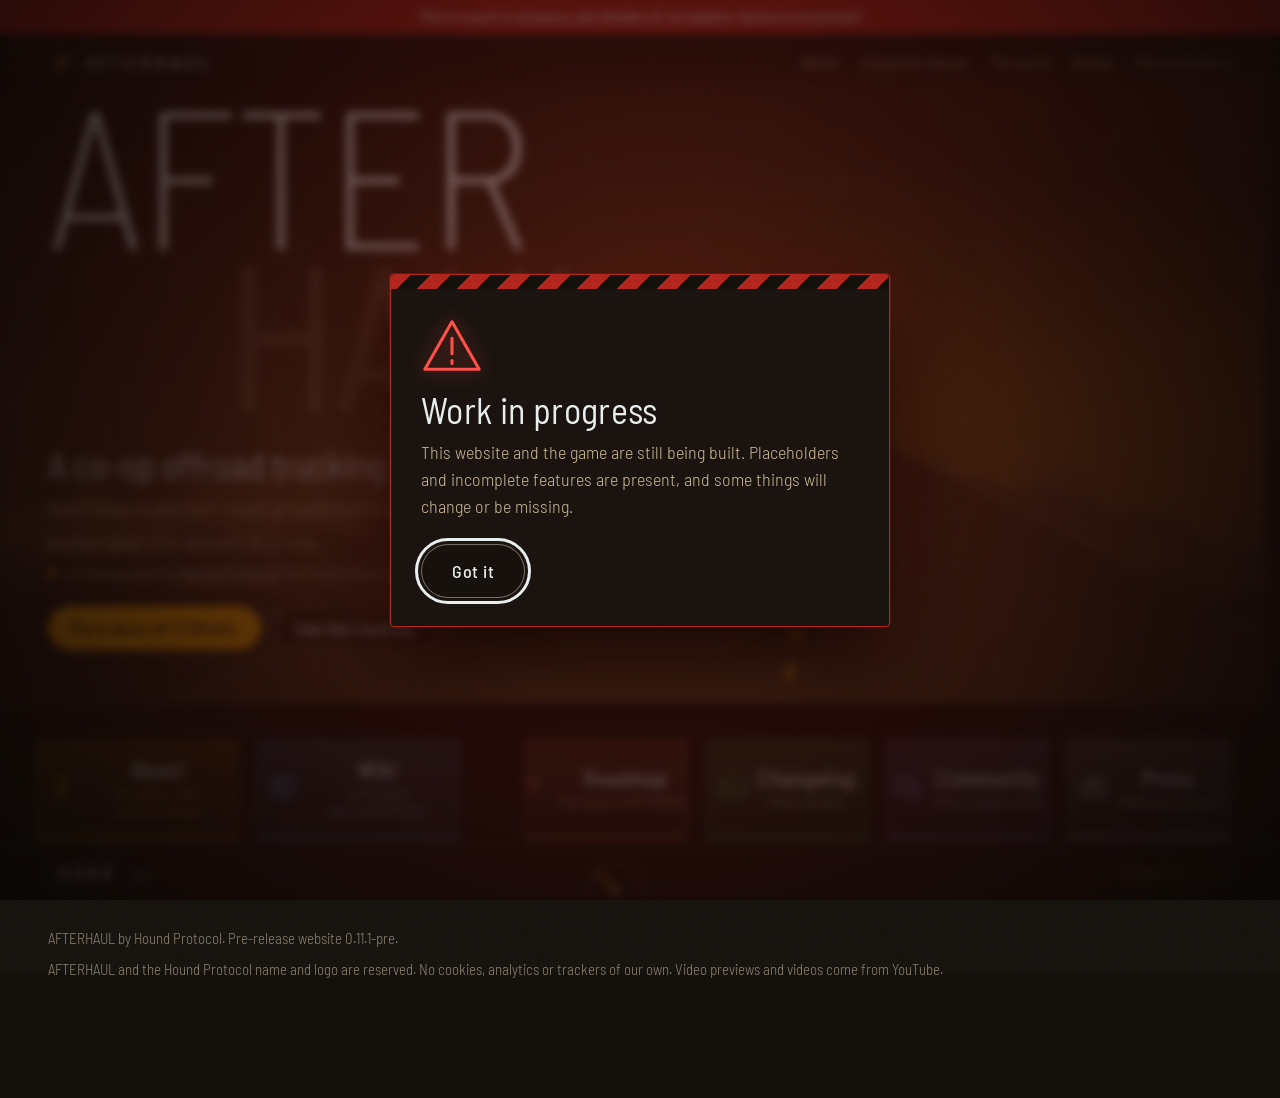
==== commit 95184461: "Audit fixes (0.11.1-pre) Co-Authored-By: Claude Sonnet 5.5 <noreply@anthropic.com> Claude-Session: h" ====
--- a/index.html
+++ b/index.html
@@ -24,7 +24,7 @@
 <link rel="icon" href="assets/img/favicon.svg" type="image/svg+xml">
 <link rel="apple-touch-icon" href="assets/img/brand/afterhaul-square.png">
 <link rel="preload" href="assets/fonts/barlow-semi-condensed-extralight.woff" as="font" type="font/woff" crossorigin>
-<link rel="stylesheet" href="assets/css/afterhaul.css?v=0.11.0">
+<link rel="stylesheet" href="assets/css/afterhaul.css?v=0.11.1">
 </head>
 <body>
 <a class="skip" href="#game">Skip to content</a>
@@ -157,7 +157,7 @@
 </div></section>
   </div>
   <div class="panel" role="tabpanel" id="panel-docs" aria-labelledby="tab-docs" data-theme="docs" hidden>
-    <iframe class="wikiframe" id="wikiFrame" title="AFTERHAUL wiki" data-src="wiki/?embed=1&v=0.11.0#/docs" allow="fullscreen"></iframe>
+    <iframe class="wikiframe" id="wikiFrame" title="AFTERHAUL wiki" data-src="wiki/?embed=1&v=0.11.1#/docs" allow="fullscreen"></iframe>
   </div>
   <div class="panel" role="tabpanel" id="panel-roadmap" aria-labelledby="tab-roadmap" data-theme="roadmap" hidden>
     <h2 class="phead">Roadmap</h2>
@@ -174,8 +174,8 @@
   </div>
   <div class="panel" role="tabpanel" id="panel-log" aria-labelledby="tab-log" data-theme="log" hidden>
 <!-- LOG:START -->
-<div class="clgrid"><article class="cldoc paper cl-web"><span class="holes" aria-hidden="true"><i></i><i></i><i></i></span><header><p class="clcode">Code: AH-CL-001 · Latest: 0.11.0-pre · Owner: Web team · For: players</p><h3>Website changelog</h3><p class="cllatest">Latest change: <time datetime="2026-11-02T20:36:27Z">2026-11-02 20:36 UTC</time></p><p class="clint">Every change to this website.</p><p class="clcount"><b>84</b> versions</p></header>
-<div class="clbody"><section class="clv"><h4><span>0.11.0-pre</span><b class="pt pt-feature">Feature</b><em>Media in documents, one button style · 2026-11-02</em></h4><ul><li>Wiki documents can show pictures, short clips and YouTube videos (a video loads only after you press play). Added: the eight class icons, logos, the placeholder pictures, the sound-design videos and animation test clips.</li><li>All section buttons (About, Wiki, Roadmap, Changelog, Community, Press) now share one design. Only the accent colour differs.</li></ul></section><section class="clv"><h4><span>0.10.3-pre</span><b class="pt pt-polish">Polish</b><em>Wiki fits its content · 2026-11-02</em></h4><ul><li>The wiki frame now grows and shrinks with the page it shows, so it ends just above the footer line with no empty space. The main page scrolls instead of the frame.</li></ul></section><section class="clv"><h4><span>0.10.2-pre</span><b class="pt pt-polish">Polish</b><em>A4 width documents · 2026-11-02</em></h4><ul><li>Every wiki document is a fixed A4 width (210 mm) and grows in height with its text. On narrow screens it shrinks to fit.</li></ul></section><section class="clv"><h4><span>0.10.1-pre</span><b class="pt pt-polish">Polish</b><em>Narrower wiki · 2026-11-02</em></h4><ul><li>The wiki content in the Wiki tab is 30% narrower and centred, never below the standard page width.</li></ul></section><section class="clv"><h4><span>0.10.0-pre</span><b class="pt pt-overhaul">Overhaul</b><em>Wiki expansion · 2026-11-02</em></h4><ul><li>The wiki grows to 76 documents. New Library pages carry the whole website text: About, Character classes, The world, Design choices, Current state, Release stages, Community, Press, and both changelogs. New handbook guides for voice, design, trainees, Unity set-up, audio and animation, plus a merchandise policy and three procedures. Every older document was reviewed and extended.</li><li>Every document has its own link: Share copies it, Download saves the text as a .md file. The buttons sit at the top right of the document, left of its code.</li><li>The Wiki tab uses the full page width, with no blue frame or background.</li></ul></section><section class="clv"><h4><span>0.9.3-pre</span><b class="pt pt-fix">Fix</b><em>Cache fix · 2026-11-02</em></h4><ul><li>Script and style links now carry the new version, so browsers load the Wiki tab that opens inside the page instead of an older copy that jumped to the separate wiki page.</li></ul></section><section class="clv"><h4><span>0.9.2-pre</span><b class="pt pt-feature">Feature</b><em>Wiki inside the page · 2026-11-02</em></h4><ul><li>The Wiki button now opens the wiki inside the main page, in the Wiki tab, with no page change. The wiki page still works on its own at <code>wiki/</code>.</li></ul></section><section class="clv"><h4><span>0.9.1-pre</span><b class="pt pt-feature">Feature</b><em>Team page · 2026-11-02</em></h4><ul><li>New Team page in the wiki Library with a hierarchy pyramid and a roles table. Documents can now draw a pyramid from a <code>pyramid</code> code block.</li></ul></section><section class="clv"><h4><span>0.9.0-pre</span><b class="pt pt-overhaul">Overhaul</b><em>Wiki rebuilt · 2026-11-02</em></h4><ul><li>The wiki is now its own page at <code>wiki/</code>: a Library (player guide, overview, roadmap, process, terms, legal) and a Handbook (guides, policies and procedures, printable on A4), with search, folders and motion in the AFTERHAUL colours. The Wiki button on the main page opens it.</li><li>The old in-page wiki panel and <code>tools/build_docs.py</code> are gone. New tools: <code>tools/build_wiki.py</code>, <code>tools/build_wiki_js.py</code>, <code>tools/import_player_guide.py</code>.</li><li>New handbook guides for artists: Blender set-up and hand-off, character modelling, truck and prop modelling.</li></ul></section><section class="clv"><h4><span>0.8.2-pre</span><b class="pt pt-feature">Feature</b><em>Dev log page, no button · 2026-11-02</em></h4><ul><li>The dev log page is back at <code>devlog/</code>. Nothing on the site links to it: it opens only from its own address. It is <code>noindex</code> and uses the site's own fonts.</li></ul></section><section class="clv"><h4><span>0.8.1-pre</span><b class="pt pt-fix">Fix</b><em>Dev log button removed · 2026-11-02</em></h4><ul><li>Removed the footer button and the unlisted page added in 0.8.0-pre. Nothing else changed.</li></ul></section><section class="clv"><h4><span>0.8.0-pre</span><b class="pt pt-feature">Feature</b><em>Dev log · 2026-11-02</em></h4><ul><li>New small button in the footer, "Dev log, real-time progress". It opens an unlisted dev log page (<code>noindex</code>, not in the menu) with plain-English progress for every game version, newest first, with pictures and clips on the version they were made in. Built from the game repository by <code>tools/devlog_build.py</code> there; the page and its media live in <code>devlog/</code>.</li></ul></section><section class="clv"><h4><span>0.7.12-pre</span><b class="pt pt-content">Content</b><em>Sound mission line · 2026-10-28</em></h4><ul><li>Sound design (About): added the line about our primary mission under the drag racing paragraph.</li></ul></section><section class="clv"><h4><span>0.7.11-pre</span><b class="pt pt-polish">Polish</b><em>Visual design layout · 2026-10-28</em></h4><ul><li>The cover art now sits to the right of the placeholder character picture; on phones they stack.</li></ul></section><section class="clv"><h4><span>0.7.10-pre</span><b class="pt pt-content">Content</b><em>Grammar fix · 2026-10-28</em></h4><ul><li>Grammar fix in the text above the crash-reaction video.</li></ul></section><section class="clv"><h4><span>0.7.9-pre</span><b class="pt pt-content">Content</b><em>Crash video wording · 2026-10-28</em></h4><ul><li>Reworded the text above the crash-reaction video in Sound design.</li></ul></section><section class="clv"><h4><span>0.7.8-pre</span><b class="pt pt-content">Content</b><em>Temporary cover art · 2026-10-28</em></h4><ul><li>Visual design (About) shows the temporary cover art, labelled as AI-generated (AIGC) and as a stand-in, not final art.</li></ul></section><section class="clv"><h4><span>0.7.7-pre</span><b class="pt pt-fix">Fix</b><em>Links inside guides · 2026-10-28</em></h4><ul><li>Links between guides ("Where to read next") now open that guide inside the reader instead of closing it.</li></ul></section><section class="clv"><h4><span>0.7.6-pre</span><b class="pt pt-content">Content</b><em>Two more inspiration videos · 2026-10-28</em></h4><ul><li>Sound design (About) now shows two more videos under the three truck videos: artillery sound and first-person crash reactions. Videos load only when played.</li></ul></section><section class="clv"><h4><span>0.7.5-pre</span><b class="pt pt-polish">Polish</b><em>Update notice redesign · 2026-10-28</em></h4><ul><li>The "New website version available" notice is now a square hazard-style panel with its own solid background, moving warning stripes, a refresh icon and a drop-in animation. Still one centred line. Motion stops with reduced-motion settings.</li></ul></section><section class="clv"><h4><span>0.7.4-pre</span><b class="pt pt-fix">Fix</b><em>Stage badge placement · 2026-10-28</em></h4><ul><li>The "Currently in progress" badge now sits under the stage name, aligned left on one line, in the release stages and on the roadmap.</li></ul></section><section class="clv"><h4><span>0.7.3-pre</span><b class="pt pt-fix">Fix</b><em>Hero button target · 2026-10-28</em></h4><ul><li>"More about AFTERHAUL" on the first screen now opens the About section.</li></ul></section><section class="clv"><h4><span>0.7.2-pre</span><b class="pt pt-fix">Fix</b><em>Button hover spacing · 2026-10-28</em></h4><ul><li>Pointing at a section button no longer overlaps its neighbours or touches the page edge: the row has wider gaps and a safer margin, including at higher zoom levels.</li></ul></section><section class="clv"><h4><span>0.7.1-pre</span><b class="pt pt-content">Content</b><em>Hero button wording · 2026-10-28</em></h4><ul><li>The first hero button now reads "More about AFTERHAUL".</li></ul></section><section class="clv"><h4><span>0.7.0-pre</span><b class="pt pt-overhaul">Overhaul</b><em>Reader and hero actions · 2026-10-28</em></h4><ul><li>Wiki documents open in a new reader: a contents list that follows your place, a reading progress line, tidier typography and previous/next links between guides. The paper-and-stamp look is gone.</li><li>The first screen has two actions: Read the guide and See the roadmap. The section buttons still fit on one screen on common laptop and desktop sizes.</li><li>On phones the reader fills the screen from the bottom.</li></ul></section><section class="clv"><h4><span>0.6.2-pre</span><b class="pt pt-polish">Polish</b><em>Link preview, in-progress icon, phone fixes · 2026-10-28</em></h4><ul><li>Shared links now show the square AFTERHAUL logo as their preview image (also used as the home-screen icon on iPhone).</li><li>In Progress items on the roadmap use a new icon that cycles through writing, drawing and designing.</li><li>Phones: the top bar is solid so page text no longer slides under the logo, and the unavailable Community cards are easier to read.</li></ul></section><section class="clv"><h4><span>0.6.1-pre</span><b class="pt pt-polish">Polish</b><em>About button · 2026-10-28</em></h4><ul><li>Removed the animated dashed line from the About button.</li></ul></section><section class="clv"><h4><span>0.6.0-pre</span><b class="pt pt-overhaul">Overhaul</b><em>Wiki makeover · 2026-10-28</em></h4><ul><li>The wiki has a new look: a calmer dark surface, a folder list with document counts, and cleaner cards with the folder colour and read time.</li><li>New search box filters the guide as you type, with a message when nothing matches.</li><li>On phones the folders become a row of chips above the cards.</li></ul></section><section class="clv"><h4><span>0.5.8-pre</span><b class="pt pt-content">Content</b><em>Stage label wording · 2026-10-28</em></h4><ul><li>The current stage is now labelled "Currently in progress" on the roadmap and in the release stages.</li></ul></section><section class="clv"><h4><span>0.5.7-pre</span><b class="pt pt-optimization">Optimization</b><em>Roadmap plans and smoother changelog · 2026-10-28</em></h4><ul><li>Every roadmap item lists up to five planned work points, drawn from the game design.</li><li>The changelog scrolls more smoothly: lighter film grain, isolated scroll areas, and version entries that are not drawn until they come into view.</li></ul></section><section class="clv"><h4><span>0.5.6-pre</span><b class="pt pt-polish">Polish</b><em>Roadmap filter tidy-up · 2026-10-28</em></h4><ul><li>Filtering the roadmap by a status hides stages with no matching items, and shows one message when nothing has that status, instead of one in every stage.</li></ul></section><section class="clv"><h4><span>0.5.5-pre</span><b class="pt pt-overhaul">Overhaul</b><em>Roadmap redesign · 2026-10-28</em></h4><ul><li>The roadmap is rebuilt for players. Every item carries one of four statuses: Complete, In Progress, Planned or Abandoned. Status chips filter the list and show counts, each stage has a progress bar, and the page shows when it was last updated.</li><li>Items are written for people outside the project: no tools or setup details.</li><li>The road draws in, bars fill and cards rise in one after another as you scroll. In Progress items spin. Reduced-motion settings turn the motion off.</li><li>The roadmap is generated from content/roadmap.json by tools/build_roadmap.py, so changing a status is a one-line edit.</li></ul></section><section class="clv"><h4><span>0.5.4-pre</span><b class="pt pt-polish">Polish</b><em>Section buttons · 2026-10-28</em></h4><ul><li>The row of section buttons is about 20% wider (as far as the window allows) and each button is about 10% shorter. The icons are about 20% smaller, and each icon and its text sit centred in the button with free space around them.</li><li>The Roadmap button now reads "The future of AFTERHAUL".</li></ul></section><section class="clv"><h4><span>0.5.3-pre</span><b class="pt pt-fix">Fix</b><em>No sideways jump · 2026-10-28</em></h4><ul><li>Fixed: opening a wiki document moved the whole page a few pixels to the right, because the page scrollbar disappeared while the document was open. The scrollbar space is now kept, so nothing moves.</li></ul></section><section class="clv"><h4><span>0.5.2-pre</span><b class="pt pt-polish">Polish</b><em>Smaller update notice · 2026-10-28</em></h4><ul><li>The new-version notice is now a small one-line pill, centred under the red bar, with Reload and Later. It is about half the size and takes no focus from the page.</li></ul></section><section class="clv"><h4><span>0.5.1-pre</span><b class="pt pt-content">Content</b><em>Sound text · 2026-10-28</em></h4><ul><li>In the in-cab sound design note, the last sentence now reads: "Hit the gas at 100%, and the truck will respond in a full spectrum."</li></ul></section><section class="clv"><h4><span>0.5.0-pre</span><b class="pt pt-feature">Feature</b><em>Roadmap · 2026-10-28</em></h4><ul><li>New Roadmap button and section: the plan from Concept through Alpha and Beta to Release, with what is happening now and what comes next. It is a draft, with no dates until a stage is close.</li><li>"The world of AFTERHAUL" now says the moving scenes are placeholders that real gameplay will replace when the game enters Alpha.</li></ul></section><section class="clv"><h4><span>0.4.12-pre</span><b class="pt pt-polish">Polish</b><em>Straighter road · 2026-10-28</em></h4><ul><li>The hero road leans less to the right. Its vanishing point moved toward the middle and the road is now symmetric around its centre line, so the yellow dashes sit in the road with correct perspective. Narrow screens use their own, slightly more central, values.</li></ul></section><section class="clv"><h4><span>0.4.11-pre</span><b class="pt pt-polish">Polish</b><em>Patch names, update window · 2026-10-28</em></h4><ul><li>Every changelog entry now carries a named patch type: Overhaul, Feature, Content, Polish, Fix, Optimization, Tools, Brand or Foundation for the website, plus Systems, World, Story and Documentation for the game. Types are kept in content/patch-types.json.</li><li>The new-version notice is now a small window in the corner with Reload and Later buttons, instead of a line under the red bar.</li><li>Removed the "Drive on" scroll cue from the first screen.</li></ul></section><section class="clv"><h4><span>0.4.10-pre</span><b class="pt pt-content">Content</b><em>Release stages · 2026-10-28</em></h4><ul><li>"Current State of AFTERHAUL" now shows the four release stages as a road with stops: Concept (marked as the current stage), Alpha, Beta and Release. Each says what the stage means. Dates read "to be announced" until they are set.</li></ul></section><section class="clv"><h4><span>0.4.9-pre</span><b class="pt pt-feature">Feature</b><em>Changelog times · 2026-10-28</em></h4><ul><li>Each changelog document shows the time of its newest entry in red under its name. The time appears in your own time zone.</li><li>Added a square logo (1024 px, the slashes above the name, safe for a round crop) for GitHub and other profile pictures.</li></ul></section><section class="clv"><h4><span>0.4.8-pre</span><b class="pt pt-brand">Brand</b><em>Logo files · 2026-10-28</em></h4><ul><li>The header mark becomes the AFTERHAUL logo: the two slashes (amber and sand) and the name in Barlow Semi Condensed Medium with wide spacing, letters turned into outlines so no font is needed. Files in assets/img/brand/: logo (transparent, for dark backgrounds), logo on dark, logo for light backgrounds, and the slash mark alone, each as SVG and PNG. Made by tools/make_logo.py. The page itself looks the same.</li></ul></section><section class="clv"><h4><span>0.4.7-pre</span><b class="pt pt-polish">Polish</b><em>Compact first screen · 2026-10-28</em></h4><ul><li>On desktop the first screen is more compact: the heading is sized to the window height and the spacing is tighter, so the section buttons show without scrolling on a 16:9 monitor.</li><li>The section buttons now grow about 10% when pointed at. They no longer lift, and the grid texture on the Wiki button no longer shifts.</li><li>Fixed: pressing All sections no longer scrolls the page. The view stays where it was while the section folds away.</li></ul></section><section class="clv"><h4><span>0.4.6-pre</span><b class="pt pt-feature">Feature</b><em>New-version notice, tilt, even dashes · 2026-10-28</em></h4><ul><li>A pulsing "New website version available" bar with a Reload button appears under the red bar when a newer version is live. The page checks every few minutes and when you return to the tab.</li><li>On phones the hills move as you tilt the device, like they do with the mouse on a computer. iPhones ask for motion permission on the first tap. Reduced-motion settings turn it off. The hills never slide far enough to show an edge.</li><li>Fixed: the road dashes on the About button now run at an even spacing with no jump.</li></ul></section><section class="clv"><h4><span>0.4.5-pre</span><b class="pt pt-polish">Polish</b><em>Wiki description · 2026-10-28</em></h4><ul><li>The Wiki button's description now reads "Learn more about AFTERHAUL".</li></ul></section><section class="clv"><h4><span>0.4.4-pre</span><b class="pt pt-optimization">Optimization</b><em>Faster loading · 2026-10-28</em></h4><ul><li>No visible change. The deployed copy now has minified CSS and JavaScript, losslessly recompressed images and smaller woff2 fonts. The source files stay readable. Built by tools/optimize.py.</li><li>Fixed: the Road closed page was not included in the deploy.</li></ul></section><section class="clv"><h4><span>0.4.3-pre</span><b class="pt pt-content">Content</b><em>Fuller wiki · 2026-10-28</em></h4><ul><li>The wiki grows from five to eleven documents: Your driver, Clothing, Food, drink, sleep and stamina, Customizing your truck, Questions and answers, and a Glossary. Two new folders: Your driver and Your truck.</li><li>Added a Road closed page for addresses that do not exist (404).</li></ul></section><section class="clv"><h4><span>0.4.2-pre</span><b class="pt pt-polish">Polish</b><em>Twice as fast · 2026-10-28</em></h4><ul><li>The document open and close sequence runs at double speed. The order of the steps is unchanged.</li></ul></section><section class="clv"><h4><span>0.4.1-pre</span><b class="pt pt-fix">Fix</b><em>Document sequence in order · 2026-10-28</em></h4><ul><li>Opening: the folders, count and other cards fade out first, the chosen card glides to the middle of the empty area, then the document zooms open from exactly that spot.</li><li>Closing runs the same steps in reverse: the document shrinks back into the card in the middle, the card glides to its own place, then the rest fades back in.</li><li>Fixed: the document scaled from its top-left corner, so it started and finished away from the card. It now scales about its centre.</li></ul></section><section class="clv"><h4><span>0.4.0-pre</span><b class="pt pt-overhaul">Overhaul</b><em>Documents on paper · 2026-10-28</em></h4><ul><li>Opening a wiki document is now a sequence: the chosen card slides to the right, waits a moment, and the document grows out of the card's own place. Closing reverses it, back into the same card, which then slides back.</li><li>Documents look like documents: textured paper with a margin rule, punched holes, fold creases, a running header, a details table (code, version, effective date, owner, audience), numbered headings, a footer and a DRAFT stamp that lands once the page has opened. Parts of the page write in one after another.</li><li>The two changelog documents use the same paper.</li><li>Fixed: choosing another section right after pressing All sections could hide the new section.</li></ul></section><section class="clv"><h4><span>0.3.4-pre</span><b class="pt pt-content">Content</b><em>Country in conflict · 2026-10-28</em></h4><ul><li>The setting is now described as a country in conflict (page text, link preview, wiki, game changelog).</li></ul></section><section class="clv"><h4><span>0.3.3-pre</span><b class="pt pt-content">Content</b><em>About titles · 2026-10-28</em></h4><ul><li>About sections renamed: About AFTERHAUL, Character classes, The world of AFTERHAUL, Design choices, Current State of AFTERHAUL. The navigation bar uses the same names.</li></ul></section><section class="clv"><h4><span>0.3.2-pre</span><b class="pt pt-polish">Polish</b><em>Frontline pacing · 2026-10-28</em></h4><ul><li>The dark clods now rise and fall at the same slow pace as the mud pillar.</li><li>Shells fall twice as fast, each at a slightly different angle.</li></ul></section><section class="clv"><h4><span>0.3.1-pre</span><b class="pt pt-fix">Fix</b><em>Videos stop when you leave About · 2026-10-28</em></h4><ul><li>Leaving About (back to the choices, or another section) removes any playing video and brings back its preview.</li></ul></section><section class="clv"><h4><span>0.3.0-pre</span><b class="pt pt-overhaul">Overhaul</b><em>Wiki, changelog, community, press · 2026-10-28</em></h4><ul><li>Pick a section: the chosen button glides to the centre, the others fade away and the content rolls out below. A larger All sections button on the right brings the choices back. Each button has its own frame, and there is more space between the buttons and the content.</li><li>About is now one loose page with a navigation bar on top (What it is, The crew, The land, Design choices, Where we are). The collapsible sections are gone.</li><li>Documentation became the Wiki, "Documentation of AFTERHAUL": a pillar of coloured folders on the left, document cards on the right with a document count, and a reader that opens the chosen document in the centre. Every step is animated. Built by tools/build_docs.py.</li><li>Dev log became Changelog: the website log on the left and a selected, player-facing game log on the right, each laid out as a document with its own colour (tools/build_changelog.py).</li><li>Community lists Discord (held until the prototype), Instagram and YouTube (links to come). Press lists the contact address.</li></ul></section><section class="clv"><h4><span>0.2.1-pre</span><b class="pt pt-content">Content</b><em>Sound text · 2026-10-27</em></h4><ul><li>The in-cab sound design video text and the crash sound text now use the owner's wording.</li></ul></section><section class="clv"><h4><span>0.2.0-pre</span><b class="pt pt-overhaul">Overhaul</b><em>Explore tabs, documentation, collapsible sections · 2026-10-27</em></h4><ul><li>New tab row under the hero: About, Documentation, then three placeholder tabs (Dev log, Community, Press), each with its own colour and texture. The three are marked Soon.</li><li>About holds the game, crew, land and design sections as collapsible sections (sound and visual design are nested inside Design). Expand all and Collapse all buttons on every panel. Deep links such as #land and #docs open the right tab and section.</li><li>Documentation holds the player guide, built from the game repo by tools/build_docs.py (decision 0018).</li><li>The work-in-progress pop-up has a new animation: striped bar, drawn warning triangle, staggered text, animated close.</li><li>Land cards are no longer selectable and do not react to the mouse. Northern wild wind is now constant. Frontline impacts gently shake the scene. Timber country has a sawmill with a spinning saw, sawdust, and smoke.</li></ul></section><section class="clv"><h4><span>0.1.20-pre</span><b class="pt pt-feature">Feature</b><em>Visits counter (prepared) · 2026-10-27</em></h4><ul><li>The dashboard bar shows a visits counter in place of Idling / Under load. It counts one visit per browser session through GoatCounter and stays at ---- until the site code is put in the goatcounter meta tag.</li></ul></section><section class="clv"><h4><span>0.1.19-pre</span><b class="pt pt-polish">Polish</b><em>Discord on hold · 2026-10-27</em></h4><ul><li>The Join the Discord button is no longer a link. It is crossed out on a red striped background, with a red note: Discord opens once the game has a prototype.</li></ul></section><section class="clv"><h4><span>0.1.18-pre</span><b class="pt pt-content">Content</b><em>Link preview text · 2026-10-27</em></h4><ul><li>New description for search, Discord and other link previews (also set as Open Graph and Twitter card text).</li></ul></section><section class="clv"><h4><span>0.1.17-pre</span><b class="pt pt-content">Content</b><em>Progress text · 2026-10-27</em></h4><ul><li>"Where we are" now says the game is in early development stages and that updates will be posted here and at the BETA launch on Steam.</li></ul></section><section class="clv"><h4><span>0.1.16-pre</span><b class="pt pt-content">Content</b><em>Operators text · 2026-10-27</em></h4><ul><li>"Heavy Cargo Operator" is now "Heavy Ordnance Operator". The talk paragraph is replaced by the line about operators being capable alone while specialists outperform at their specialty.</li></ul></section><section class="clv"><h4><span>0.1.15-pre</span><b class="pt pt-feature">Feature</b><em>Warzone firefight · 2026-10-27</em></h4><ul><li>Frontline: tanks and soldiers stand still in the far background behind the rocks (no wobble) and shoot at each other: rifle bursts with muzzle flashes and tracers, tank shells with impact flashes.</li></ul></section><section class="clv"><h4><span>0.1.14-pre</span><b class="pt pt-feature">Feature</b><em>Warzone units and placeholder figure · 2026-10-27</em></h4><ul><li>Frontline: tanks (two driving, one parked that fires with a muzzle flash when a shell is launched) and kneeling soldiers sit in the background, behind the ruins.</li><li>Visual design: the owner's placeholder character picture is shown, with the placeholder notice. Listed in THIRD_PARTY_NOTICES.md; source and licence to confirm.</li></ul></section><section class="clv"><h4><span>0.1.13-pre</span><b class="pt pt-feature">Feature</b><em>City traffic · 2026-10-27</em></h4><ul><li>The city card shows a skyline with lit windows, street lights and two lanes of moving traffic (headlights and tail lights). No weather.</li></ul></section><section class="clv"><h4><span>0.1.12-pre</span><b class="pt pt-polish">Polish</b><em>Mud pillar and debris · 2026-10-27</em></h4><ul><li>Frontline: the mud pillar is now made of particles that rise slowly, get smaller and more scattered toward the top, then fall back as the pillar sinks. Six times more flying debris.</li></ul></section><section class="clv"><h4><span>0.1.11-pre</span><b class="pt pt-content">Content</b><em>Story · 2026-10-27</em></h4><ul><li>About section: the twist (illicit cargo, choices shape each region), the country at war and the recovery task force, campaign and side quests, and the characters you meet.</li></ul></section><section class="clv"><h4><span>0.1.10-pre</span><b class="pt pt-feature">Feature</b><em>Video previews · 2026-10-27</em></h4><ul><li>Each sound-design video shows its YouTube preview picture (linked from YouTube, not copied). Footer and note now say previews and videos come from YouTube.</li></ul></section><section class="clv"><h4><span>0.1.9-pre</span><b class="pt pt-feature">Feature</b><em>Design choices · 2026-10-27</em></h4><ul><li>New "Design choices" section: sound design (three click-to-play YouTube videos with the team's notes) and visual design (with a placeholder image frame and the "not actual in-game graphics" notice).</li><li>Videos use youtube-nocookie.com and load only after you press play. Footer wording updated to say so.</li></ul></section><section class="clv"><h4><span>0.1.8-pre</span><b class="pt pt-feature">Feature</b><em>Howitzer frontline · 2026-10-27</em></h4><ul><li>Frontline: one shell every 5 to 10 seconds, falling very fast. Each impact raises a thin column of mud that climbs slowly high above the ground, then collapses.</li></ul></section><section class="clv"><h4><span>0.1.7-pre</span><b class="pt pt-feature">Feature</b><em>Work-in-progress pop-up · 2026-10-27</em></h4><ul><li>A pop-up on first load says the site and game are a work in progress with placeholders and incomplete features. It shows once per visit; the red bar stays.</li></ul></section><section class="clv"><h4><span>0.1.6-pre</span><b class="pt pt-optimization">Optimization</b><em>Cache busting · 2026-10-27</em></h4><ul><li>Stylesheet and script links carry a version, so browsers load new files straight after a deploy instead of showing an old copy for up to 10 minutes.</li></ul></section><section class="clv"><h4><span>0.1.5-pre</span><b class="pt pt-polish">Polish</b><em>Tighter spacing · 2026-10-27</em></h4><ul><li>Section padding cut from 120 px to 48-80 px top and bottom, which removes the large empty bands between sections.</li></ul></section><section class="clv"><h4><span>0.1.4-pre</span><b class="pt pt-content">Content</b><em>Plain hero text · 2026-10-27</em></h4><ul><li>Hero tagline now describes the game: a co-op offroad trucking game for up to eight players.</li></ul></section><section class="clv"><h4><span>0.1.3-pre</span><b class="pt pt-feature">Feature</b><em>Work-in-progress notice · 2026-10-27</em></h4><ul><li>Red notice at the top: work in progress, placeholders and incomplete features. Nav link "The game" renamed "About".</li></ul></section><section class="clv"><h4><span>0.1.2-pre</span><b class="pt pt-content">Content</b><em>Operators and living regions · 2026-10-27</em></h4><ul><li>"A team you can count on": eight operator classes with icons drawn in code (no generated art) and one-line roles.</li><li>Frontline is a warzone: falling shells, mud thrown high, smoke, passing tracers. Timber country has wind and swaying trees. The northern wild has near-horizontal storm rain. The desert has an intense sun. The deep cold is now the arctic, with snow, aurora and an icy road.</li></ul></section><section class="clv"><h4><span>0.1.1-pre</span><b class="pt pt-polish">Polish</b><em>Simpler · 2026-10-27</em></h4><ul><li>Removed the cold-start key and the strain line. Replaced "You feel the load" with a short description of the game ("What is AFTERHAUL?").</li><li>Kept the region cards with their weather, the road, and the dashboard bar.</li></ul></section><section class="clv"><h4><span>0.1.0-pre</span><b class="pt pt-overhaul">Overhaul</b><em>Scrolling is driving · 2026-10-27</em></h4><ul><li>Full overhaul. A fixed instrument cluster follows you down the page: odometer (km 0 to 1,000), rev needle and engine state.</li><li>Hero: perspective road that moves with your scroll, four code-drawn ridges with parallax, dust, headlights and engine shake after the cold start. Heat haze on the wordmark while the engine runs.</li><li>"The feel" has a live strain trace that reacts to scroll speed. "The crew" lights eight seats in sequence. "The land" has six regions, each with its own code-drawn weather (ash, sawdust, rain, embers, dust, snow).</li><li>Respects reduced motion (everything holds still). No audio, no generated art, no libraries.</li></ul></section><section class="clv"><h4><span>0.0.6-pre</span><b class="pt pt-tools">Tools</b><em>Fence breaks on contact · 2026-10-27</em></h4><ul><li>The fence now breaks the moment the truck's nose touches it ("Break on contact", with a Truck nose setting), not when the truck's centre arrives. Pieces start moving at once.</li><li>New Push setting (how much of the truck's speed pieces take) and a wider, stronger default burst.</li></ul></section><section class="clv"><h4><span>0.0.5-pre</span><b class="pt pt-tools">Tools</b><em>Scene editor, camera fixes · 2026-10-27</em></h4><ul><li><strong>Camera bug fixed:</strong> while time is frozen, the camera you move stays where you put it. Sway and push-in are applied only while drawing and never move the real camera (push-in is also limited so it cannot reach the aimed object).</li><li><strong>Pan, Tilt and Roll</strong> for the shot camera (keyed with K). They work with Look at. With Free aim, use the rotate gizmo.</li><li>Wheels turn at half speed while frozen (6 m/s by default).</li></ul></section><section class="clv"><h4><span>0.0.4-pre</span><b class="pt pt-tools">Tools</b><em>Scene editor, second pass · 2026-10-27</em></h4><ul><li><strong>Camera preview:</strong> the shot camera's view in a corner of the free view (click it to look through the camera).</li><li><strong>Hill:</strong> long ridge with rolling bumps and a smoother lane for the road. Fence follows the slope. Truck follows the ground (height, pitch, roll) until a set time, then flies on its keys.</li><li><strong>Road and forest:</strong> a road drawn along the truck path, and trees and rocks scattered by seed, kept clear of the whole route.</li><li><strong>Freeze:</strong> pieces keep spinning and drifting very slowly, and the wheels keep turning, while time is frozen.</li><li><strong>New demo scene</strong> button. The old demo scene is replaced (saved scenes from version 1 are not loaded).</li></ul></section><section class="clv"><h4><span>0.0.3-pre</span><b class="pt pt-tools">Tools</b><em>Scene editor · 2026-10-27</em></h4><ul><li><strong>Scene editor</strong> (<code>tools/scene-editor/</code>, not deployed): spawn objects, move and rotate with gizmos, shot camera with FOV and look-at, keyframe timeline, a baked fence break, and a freeze with slow-down. Saves a scene JSON. Stand-in truck; load the real GLB with Add GLB.</li><li>Public page unchanged.</li></ul></section><section class="clv"><h4><span>0.0.2-pre</span><b class="pt pt-foundation">Foundation</b><em>Unlisted · 2026-10-25</em></h4><ul><li>Repository is public; site deploys on push, stays unlisted (<code>noindex</code>, <code>robots.txt</code>).</li></ul></section><section class="clv"><h4><span>0.0.1-pre</span><b class="pt pt-foundation">Foundation</b><em>Cold start · 2026-10-25</em></h4><ul><li><strong>First skeleton:</strong> one page in four legs of a haul, marked like a route (km 0 to km 1,000): the feel, the crew, the land, and where the project is.</li><li><strong>Cold start:</strong> press the key, the glow plug heats, the engine cranks and the page settles into an idle shake. Press again to shut it down. With reduced motion the lamp works and the shake is skipped.</li><li><strong>Look:</strong> the Hound Protocol type family with AFTERHAUL's own ground: soot, road dust, frost and the amber of a glow-plug lamp.</li><li><strong>Offline:</strong> <code>noindex</code>, no deploy until launch. Marketing-level content only.</li></ul></section></div></article><article class="cldoc paper cl-game"><span class="holes" aria-hidden="true"><i></i><i></i><i></i></span><header><p class="clcode">Code: AH-CL-002 · Latest: 0.0.57-pre · Owner: Design team · For: players</p><h3>Game changelog</h3><p class="cllatest">Latest change: <time datetime="2026-10-28T01:28:07Z">2026-10-28 01:28 UTC</time></p><p class="clint">Selected changes to the game design. The full working log is private.</p><p class="clcount"><b>6</b> versions</p></header>
+<div class="clgrid"><article class="cldoc paper cl-web"><span class="holes" aria-hidden="true"><i></i><i></i><i></i></span><header><p class="clcode">Code: AH-CL-001 · Latest: 0.11.1-pre · Owner: Web team · For: players</p><h3>Website changelog</h3><p class="cllatest">Latest change: <time datetime="2026-11-02T20:42:42Z">2026-11-02 20:42 UTC</time></p><p class="clint">Every change to this website.</p><p class="clcount"><b>85</b> versions</p></header>
+<div class="clbody"><section class="clv"><h4><span>0.11.1-pre</span><b class="pt pt-fix">Fix</b><em>Audit fixes · 2026-11-02</em></h4><ul><li>Corrected statements about test results and bought assets, the brand colour, and removed the animation clips that showed third-party material.</li></ul></section><section class="clv"><h4><span>0.11.0-pre</span><b class="pt pt-feature">Feature</b><em>Media in documents, one button style · 2026-11-02</em></h4><ul><li>Wiki documents can show pictures, short clips and YouTube videos (a video loads only after you press play). Added: the eight class icons, logos, the placeholder pictures, the sound-design videos and animation test clips.</li><li>All section buttons (About, Wiki, Roadmap, Changelog, Community, Press) now share one design. Only the accent colour differs.</li></ul></section><section class="clv"><h4><span>0.10.3-pre</span><b class="pt pt-polish">Polish</b><em>Wiki fits its content · 2026-11-02</em></h4><ul><li>The wiki frame now grows and shrinks with the page it shows, so it ends just above the footer line with no empty space. The main page scrolls instead of the frame.</li></ul></section><section class="clv"><h4><span>0.10.2-pre</span><b class="pt pt-polish">Polish</b><em>A4 width documents · 2026-11-02</em></h4><ul><li>Every wiki document is a fixed A4 width (210 mm) and grows in height with its text. On narrow screens it shrinks to fit.</li></ul></section><section class="clv"><h4><span>0.10.1-pre</span><b class="pt pt-polish">Polish</b><em>Narrower wiki · 2026-11-02</em></h4><ul><li>The wiki content in the Wiki tab is 30% narrower and centred, never below the standard page width.</li></ul></section><section class="clv"><h4><span>0.10.0-pre</span><b class="pt pt-overhaul">Overhaul</b><em>Wiki expansion · 2026-11-02</em></h4><ul><li>The wiki grows to 76 documents. New Library pages carry the whole website text: About, Character classes, The world, Design choices, Current state, Release stages, Community, Press, and both changelogs. New handbook guides for voice, design, trainees, Unity set-up, audio and animation, plus a merchandise policy and three procedures. Every older document was reviewed and extended.</li><li>Every document has its own link: Share copies it, Download saves the text as a .md file. The buttons sit at the top right of the document, left of its code.</li><li>The Wiki tab uses the full page width, with no blue frame or background.</li></ul></section><section class="clv"><h4><span>0.9.3-pre</span><b class="pt pt-fix">Fix</b><em>Cache fix · 2026-11-02</em></h4><ul><li>Script and style links now carry the new version, so browsers load the Wiki tab that opens inside the page instead of an older copy that jumped to the separate wiki page.</li></ul></section><section class="clv"><h4><span>0.9.2-pre</span><b class="pt pt-feature">Feature</b><em>Wiki inside the page · 2026-11-02</em></h4><ul><li>The Wiki button now opens the wiki inside the main page, in the Wiki tab, with no page change. The wiki page still works on its own at <code>wiki/</code>.</li></ul></section><section class="clv"><h4><span>0.9.1-pre</span><b class="pt pt-feature">Feature</b><em>Team page · 2026-11-02</em></h4><ul><li>New Team page in the wiki Library with a hierarchy pyramid and a roles table. Documents can now draw a pyramid from a <code>pyramid</code> code block.</li></ul></section><section class="clv"><h4><span>0.9.0-pre</span><b class="pt pt-overhaul">Overhaul</b><em>Wiki rebuilt · 2026-11-02</em></h4><ul><li>The wiki is now its own page at <code>wiki/</code>: a Library (player guide, overview, roadmap, process, terms, legal) and a Handbook (guides, policies and procedures, printable on A4), with search, folders and motion in the AFTERHAUL colours. The Wiki button on the main page opens it.</li><li>The old in-page wiki panel and <code>tools/build_docs.py</code> are gone. New tools: <code>tools/build_wiki.py</code>, <code>tools/build_wiki_js.py</code>, <code>tools/import_player_guide.py</code>.</li><li>New handbook guides for artists: Blender set-up and hand-off, character modelling, truck and prop modelling.</li></ul></section><section class="clv"><h4><span>0.8.2-pre</span><b class="pt pt-feature">Feature</b><em>Dev log page, no button · 2026-11-02</em></h4><ul><li>The dev log page is back at <code>devlog/</code>. Nothing on the site links to it: it opens only from its own address. It is <code>noindex</code> and uses the site's own fonts.</li></ul></section><section class="clv"><h4><span>0.8.1-pre</span><b class="pt pt-fix">Fix</b><em>Dev log button removed · 2026-11-02</em></h4><ul><li>Removed the footer button and the unlisted page added in 0.8.0-pre. Nothing else changed.</li></ul></section><section class="clv"><h4><span>0.8.0-pre</span><b class="pt pt-feature">Feature</b><em>Dev log · 2026-11-02</em></h4><ul><li>New small button in the footer, "Dev log, real-time progress". It opens an unlisted dev log page (<code>noindex</code>, not in the menu) with plain-English progress for every game version, newest first, with pictures and clips on the version they were made in. Built from the game repository by <code>tools/devlog_build.py</code> there; the page and its media live in <code>devlog/</code>.</li></ul></section><section class="clv"><h4><span>0.7.12-pre</span><b class="pt pt-content">Content</b><em>Sound mission line · 2026-10-28</em></h4><ul><li>Sound design (About): added the line about our primary mission under the drag racing paragraph.</li></ul></section><section class="clv"><h4><span>0.7.11-pre</span><b class="pt pt-polish">Polish</b><em>Visual design layout · 2026-10-28</em></h4><ul><li>The cover art now sits to the right of the placeholder character picture; on phones they stack.</li></ul></section><section class="clv"><h4><span>0.7.10-pre</span><b class="pt pt-content">Content</b><em>Grammar fix · 2026-10-28</em></h4><ul><li>Grammar fix in the text above the crash-reaction video.</li></ul></section><section class="clv"><h4><span>0.7.9-pre</span><b class="pt pt-content">Content</b><em>Crash video wording · 2026-10-28</em></h4><ul><li>Reworded the text above the crash-reaction video in Sound design.</li></ul></section><section class="clv"><h4><span>0.7.8-pre</span><b class="pt pt-content">Content</b><em>Temporary cover art · 2026-10-28</em></h4><ul><li>Visual design (About) shows the temporary cover art, labelled as AI-generated (AIGC) and as a stand-in, not final art.</li></ul></section><section class="clv"><h4><span>0.7.7-pre</span><b class="pt pt-fix">Fix</b><em>Links inside guides · 2026-10-28</em></h4><ul><li>Links between guides ("Where to read next") now open that guide inside the reader instead of closing it.</li></ul></section><section class="clv"><h4><span>0.7.6-pre</span><b class="pt pt-content">Content</b><em>Two more inspiration videos · 2026-10-28</em></h4><ul><li>Sound design (About) now shows two more videos under the three truck videos: artillery sound and first-person crash reactions. Videos load only when played.</li></ul></section><section class="clv"><h4><span>0.7.5-pre</span><b class="pt pt-polish">Polish</b><em>Update notice redesign · 2026-10-28</em></h4><ul><li>The "New website version available" notice is now a square hazard-style panel with its own solid background, moving warning stripes, a refresh icon and a drop-in animation. Still one centred line. Motion stops with reduced-motion settings.</li></ul></section><section class="clv"><h4><span>0.7.4-pre</span><b class="pt pt-fix">Fix</b><em>Stage badge placement · 2026-10-28</em></h4><ul><li>The "Currently in progress" badge now sits under the stage name, aligned left on one line, in the release stages and on the roadmap.</li></ul></section><section class="clv"><h4><span>0.7.3-pre</span><b class="pt pt-fix">Fix</b><em>Hero button target · 2026-10-28</em></h4><ul><li>"More about AFTERHAUL" on the first screen now opens the About section.</li></ul></section><section class="clv"><h4><span>0.7.2-pre</span><b class="pt pt-fix">Fix</b><em>Button hover spacing · 2026-10-28</em></h4><ul><li>Pointing at a section button no longer overlaps its neighbours or touches the page edge: the row has wider gaps and a safer margin, including at higher zoom levels.</li></ul></section><section class="clv"><h4><span>0.7.1-pre</span><b class="pt pt-content">Content</b><em>Hero button wording · 2026-10-28</em></h4><ul><li>The first hero button now reads "More about AFTERHAUL".</li></ul></section><section class="clv"><h4><span>0.7.0-pre</span><b class="pt pt-overhaul">Overhaul</b><em>Reader and hero actions · 2026-10-28</em></h4><ul><li>Wiki documents open in a new reader: a contents list that follows your place, a reading progress line, tidier typography and previous/next links between guides. The paper-and-stamp look is gone.</li><li>The first screen has two actions: Read the guide and See the roadmap. The section buttons still fit on one screen on common laptop and desktop sizes.</li><li>On phones the reader fills the screen from the bottom.</li></ul></section><section class="clv"><h4><span>0.6.2-pre</span><b class="pt pt-polish">Polish</b><em>Link preview, in-progress icon, phone fixes · 2026-10-28</em></h4><ul><li>Shared links now show the square AFTERHAUL logo as their preview image (also used as the home-screen icon on iPhone).</li><li>In Progress items on the roadmap use a new icon that cycles through writing, drawing and designing.</li><li>Phones: the top bar is solid so page text no longer slides under the logo, and the unavailable Community cards are easier to read.</li></ul></section><section class="clv"><h4><span>0.6.1-pre</span><b class="pt pt-polish">Polish</b><em>About button · 2026-10-28</em></h4><ul><li>Removed the animated dashed line from the About button.</li></ul></section><section class="clv"><h4><span>0.6.0-pre</span><b class="pt pt-overhaul">Overhaul</b><em>Wiki makeover · 2026-10-28</em></h4><ul><li>The wiki has a new look: a calmer dark surface, a folder list with document counts, and cleaner cards with the folder colour and read time.</li><li>New search box filters the guide as you type, with a message when nothing matches.</li><li>On phones the folders become a row of chips above the cards.</li></ul></section><section class="clv"><h4><span>0.5.8-pre</span><b class="pt pt-content">Content</b><em>Stage label wording · 2026-10-28</em></h4><ul><li>The current stage is now labelled "Currently in progress" on the roadmap and in the release stages.</li></ul></section><section class="clv"><h4><span>0.5.7-pre</span><b class="pt pt-optimization">Optimization</b><em>Roadmap plans and smoother changelog · 2026-10-28</em></h4><ul><li>Every roadmap item lists up to five planned work points, drawn from the game design.</li><li>The changelog scrolls more smoothly: lighter film grain, isolated scroll areas, and version entries that are not drawn until they come into view.</li></ul></section><section class="clv"><h4><span>0.5.6-pre</span><b class="pt pt-polish">Polish</b><em>Roadmap filter tidy-up · 2026-10-28</em></h4><ul><li>Filtering the roadmap by a status hides stages with no matching items, and shows one message when nothing has that status, instead of one in every stage.</li></ul></section><section class="clv"><h4><span>0.5.5-pre</span><b class="pt pt-overhaul">Overhaul</b><em>Roadmap redesign · 2026-10-28</em></h4><ul><li>The roadmap is rebuilt for players. Every item carries one of four statuses: Complete, In Progress, Planned or Abandoned. Status chips filter the list and show counts, each stage has a progress bar, and the page shows when it was last updated.</li><li>Items are written for people outside the project: no tools or setup details.</li><li>The road draws in, bars fill and cards rise in one after another as you scroll. In Progress items spin. Reduced-motion settings turn the motion off.</li><li>The roadmap is generated from content/roadmap.json by tools/build_roadmap.py, so changing a status is a one-line edit.</li></ul></section><section class="clv"><h4><span>0.5.4-pre</span><b class="pt pt-polish">Polish</b><em>Section buttons · 2026-10-28</em></h4><ul><li>The row of section buttons is about 20% wider (as far as the window allows) and each button is about 10% shorter. The icons are about 20% smaller, and each icon and its text sit centred in the button with free space around them.</li><li>The Roadmap button now reads "The future of AFTERHAUL".</li></ul></section><section class="clv"><h4><span>0.5.3-pre</span><b class="pt pt-fix">Fix</b><em>No sideways jump · 2026-10-28</em></h4><ul><li>Fixed: opening a wiki document moved the whole page a few pixels to the right, because the page scrollbar disappeared while the document was open. The scrollbar space is now kept, so nothing moves.</li></ul></section><section class="clv"><h4><span>0.5.2-pre</span><b class="pt pt-polish">Polish</b><em>Smaller update notice · 2026-10-28</em></h4><ul><li>The new-version notice is now a small one-line pill, centred under the red bar, with Reload and Later. It is about half the size and takes no focus from the page.</li></ul></section><section class="clv"><h4><span>0.5.1-pre</span><b class="pt pt-content">Content</b><em>Sound text · 2026-10-28</em></h4><ul><li>In the in-cab sound design note, the last sentence now reads: "Hit the gas at 100%, and the truck will respond in a full spectrum."</li></ul></section><section class="clv"><h4><span>0.5.0-pre</span><b class="pt pt-feature">Feature</b><em>Roadmap · 2026-10-28</em></h4><ul><li>New Roadmap button and section: the plan from Concept through Alpha and Beta to Release, with what is happening now and what comes next. It is a draft, with no dates until a stage is close.</li><li>"The world of AFTERHAUL" now says the moving scenes are placeholders that real gameplay will replace when the game enters Alpha.</li></ul></section><section class="clv"><h4><span>0.4.12-pre</span><b class="pt pt-polish">Polish</b><em>Straighter road · 2026-10-28</em></h4><ul><li>The hero road leans less to the right. Its vanishing point moved toward the middle and the road is now symmetric around its centre line, so the yellow dashes sit in the road with correct perspective. Narrow screens use their own, slightly more central, values.</li></ul></section><section class="clv"><h4><span>0.4.11-pre</span><b class="pt pt-polish">Polish</b><em>Patch names, update window · 2026-10-28</em></h4><ul><li>Every changelog entry now carries a named patch type: Overhaul, Feature, Content, Polish, Fix, Optimization, Tools, Brand or Foundation for the website, plus Systems, World, Story and Documentation for the game. Types are kept in content/patch-types.json.</li><li>The new-version notice is now a small window in the corner with Reload and Later buttons, instead of a line under the red bar.</li><li>Removed the "Drive on" scroll cue from the first screen.</li></ul></section><section class="clv"><h4><span>0.4.10-pre</span><b class="pt pt-content">Content</b><em>Release stages · 2026-10-28</em></h4><ul><li>"Current State of AFTERHAUL" now shows the four release stages as a road with stops: Concept (marked as the current stage), Alpha, Beta and Release. Each says what the stage means. Dates read "to be announced" until they are set.</li></ul></section><section class="clv"><h4><span>0.4.9-pre</span><b class="pt pt-feature">Feature</b><em>Changelog times · 2026-10-28</em></h4><ul><li>Each changelog document shows the time of its newest entry in red under its name. The time appears in your own time zone.</li><li>Added a square logo (1024 px, the slashes above the name, safe for a round crop) for GitHub and other profile pictures.</li></ul></section><section class="clv"><h4><span>0.4.8-pre</span><b class="pt pt-brand">Brand</b><em>Logo files · 2026-10-28</em></h4><ul><li>The header mark becomes the AFTERHAUL logo: the two slashes (amber and sand) and the name in Barlow Semi Condensed Medium with wide spacing, letters turned into outlines so no font is needed. Files in assets/img/brand/: logo (transparent, for dark backgrounds), logo on dark, logo for light backgrounds, and the slash mark alone, each as SVG and PNG. Made by tools/make_logo.py. The page itself looks the same.</li></ul></section><section class="clv"><h4><span>0.4.7-pre</span><b class="pt pt-polish">Polish</b><em>Compact first screen · 2026-10-28</em></h4><ul><li>On desktop the first screen is more compact: the heading is sized to the window height and the spacing is tighter, so the section buttons show without scrolling on a 16:9 monitor.</li><li>The section buttons now grow about 10% when pointed at. They no longer lift, and the grid texture on the Wiki button no longer shifts.</li><li>Fixed: pressing All sections no longer scrolls the page. The view stays where it was while the section folds away.</li></ul></section><section class="clv"><h4><span>0.4.6-pre</span><b class="pt pt-feature">Feature</b><em>New-version notice, tilt, even dashes · 2026-10-28</em></h4><ul><li>A pulsing "New website version available" bar with a Reload button appears under the red bar when a newer version is live. The page checks every few minutes and when you return to the tab.</li><li>On phones the hills move as you tilt the device, like they do with the mouse on a computer. iPhones ask for motion permission on the first tap. Reduced-motion settings turn it off. The hills never slide far enough to show an edge.</li><li>Fixed: the road dashes on the About button now run at an even spacing with no jump.</li></ul></section><section class="clv"><h4><span>0.4.5-pre</span><b class="pt pt-polish">Polish</b><em>Wiki description · 2026-10-28</em></h4><ul><li>The Wiki button's description now reads "Learn more about AFTERHAUL".</li></ul></section><section class="clv"><h4><span>0.4.4-pre</span><b class="pt pt-optimization">Optimization</b><em>Faster loading · 2026-10-28</em></h4><ul><li>No visible change. The deployed copy now has minified CSS and JavaScript, losslessly recompressed images and smaller woff2 fonts. The source files stay readable. Built by tools/optimize.py.</li><li>Fixed: the Road closed page was not included in the deploy.</li></ul></section><section class="clv"><h4><span>0.4.3-pre</span><b class="pt pt-content">Content</b><em>Fuller wiki · 2026-10-28</em></h4><ul><li>The wiki grows from five to eleven documents: Your driver, Clothing, Food, drink, sleep and stamina, Customizing your truck, Questions and answers, and a Glossary. Two new folders: Your driver and Your truck.</li><li>Added a Road closed page for addresses that do not exist (404).</li></ul></section><section class="clv"><h4><span>0.4.2-pre</span><b class="pt pt-polish">Polish</b><em>Twice as fast · 2026-10-28</em></h4><ul><li>The document open and close sequence runs at double speed. The order of the steps is unchanged.</li></ul></section><section class="clv"><h4><span>0.4.1-pre</span><b class="pt pt-fix">Fix</b><em>Document sequence in order · 2026-10-28</em></h4><ul><li>Opening: the folders, count and other cards fade out first, the chosen card glides to the middle of the empty area, then the document zooms open from exactly that spot.</li><li>Closing runs the same steps in reverse: the document shrinks back into the card in the middle, the card glides to its own place, then the rest fades back in.</li><li>Fixed: the document scaled from its top-left corner, so it started and finished away from the card. It now scales about its centre.</li></ul></section><section class="clv"><h4><span>0.4.0-pre</span><b class="pt pt-overhaul">Overhaul</b><em>Documents on paper · 2026-10-28</em></h4><ul><li>Opening a wiki document is now a sequence: the chosen card slides to the right, waits a moment, and the document grows out of the card's own place. Closing reverses it, back into the same card, which then slides back.</li><li>Documents look like documents: textured paper with a margin rule, punched holes, fold creases, a running header, a details table (code, version, effective date, owner, audience), numbered headings, a footer and a DRAFT stamp that lands once the page has opened. Parts of the page write in one after another.</li><li>The two changelog documents use the same paper.</li><li>Fixed: choosing another section right after pressing All sections could hide the new section.</li></ul></section><section class="clv"><h4><span>0.3.4-pre</span><b class="pt pt-content">Content</b><em>Country in conflict · 2026-10-28</em></h4><ul><li>The setting is now described as a country in conflict (page text, link preview, wiki, game changelog).</li></ul></section><section class="clv"><h4><span>0.3.3-pre</span><b class="pt pt-content">Content</b><em>About titles · 2026-10-28</em></h4><ul><li>About sections renamed: About AFTERHAUL, Character classes, The world of AFTERHAUL, Design choices, Current State of AFTERHAUL. The navigation bar uses the same names.</li></ul></section><section class="clv"><h4><span>0.3.2-pre</span><b class="pt pt-polish">Polish</b><em>Frontline pacing · 2026-10-28</em></h4><ul><li>The dark clods now rise and fall at the same slow pace as the mud pillar.</li><li>Shells fall twice as fast, each at a slightly different angle.</li></ul></section><section class="clv"><h4><span>0.3.1-pre</span><b class="pt pt-fix">Fix</b><em>Videos stop when you leave About · 2026-10-28</em></h4><ul><li>Leaving About (back to the choices, or another section) removes any playing video and brings back its preview.</li></ul></section><section class="clv"><h4><span>0.3.0-pre</span><b class="pt pt-overhaul">Overhaul</b><em>Wiki, changelog, community, press · 2026-10-28</em></h4><ul><li>Pick a section: the chosen button glides to the centre, the others fade away and the content rolls out below. A larger All sections button on the right brings the choices back. Each button has its own frame, and there is more space between the buttons and the content.</li><li>About is now one loose page with a navigation bar on top (What it is, The crew, The land, Design choices, Where we are). The collapsible sections are gone.</li><li>Documentation became the Wiki, "Documentation of AFTERHAUL": a pillar of coloured folders on the left, document cards on the right with a document count, and a reader that opens the chosen document in the centre. Every step is animated. Built by tools/build_docs.py.</li><li>Dev log became Changelog: the website log on the left and a selected, player-facing game log on the right, each laid out as a document with its own colour (tools/build_changelog.py).</li><li>Community lists Discord (held until the prototype), Instagram and YouTube (links to come). Press lists the contact address.</li></ul></section><section class="clv"><h4><span>0.2.1-pre</span><b class="pt pt-content">Content</b><em>Sound text · 2026-10-27</em></h4><ul><li>The in-cab sound design video text and the crash sound text now use the owner's wording.</li></ul></section><section class="clv"><h4><span>0.2.0-pre</span><b class="pt pt-overhaul">Overhaul</b><em>Explore tabs, documentation, collapsible sections · 2026-10-27</em></h4><ul><li>New tab row under the hero: About, Documentation, then three placeholder tabs (Dev log, Community, Press), each with its own colour and texture. The three are marked Soon.</li><li>About holds the game, crew, land and design sections as collapsible sections (sound and visual design are nested inside Design). Expand all and Collapse all buttons on every panel. Deep links such as #land and #docs open the right tab and section.</li><li>Documentation holds the player guide, built from the game repo by tools/build_docs.py (decision 0018).</li><li>The work-in-progress pop-up has a new animation: striped bar, drawn warning triangle, staggered text, animated close.</li><li>Land cards are no longer selectable and do not react to the mouse. Northern wild wind is now constant. Frontline impacts gently shake the scene. Timber country has a sawmill with a spinning saw, sawdust, and smoke.</li></ul></section><section class="clv"><h4><span>0.1.20-pre</span><b class="pt pt-feature">Feature</b><em>Visits counter (prepared) · 2026-10-27</em></h4><ul><li>The dashboard bar shows a visits counter in place of Idling / Under load. It counts one visit per browser session through GoatCounter and stays at ---- until the site code is put in the goatcounter meta tag.</li></ul></section><section class="clv"><h4><span>0.1.19-pre</span><b class="pt pt-polish">Polish</b><em>Discord on hold · 2026-10-27</em></h4><ul><li>The Join the Discord button is no longer a link. It is crossed out on a red striped background, with a red note: Discord opens once the game has a prototype.</li></ul></section><section class="clv"><h4><span>0.1.18-pre</span><b class="pt pt-content">Content</b><em>Link preview text · 2026-10-27</em></h4><ul><li>New description for search, Discord and other link previews (also set as Open Graph and Twitter card text).</li></ul></section><section class="clv"><h4><span>0.1.17-pre</span><b class="pt pt-content">Content</b><em>Progress text · 2026-10-27</em></h4><ul><li>"Where we are" now says the game is in early development stages and that updates will be posted here and at the BETA launch on Steam.</li></ul></section><section class="clv"><h4><span>0.1.16-pre</span><b class="pt pt-content">Content</b><em>Operators text · 2026-10-27</em></h4><ul><li>"Heavy Cargo Operator" is now "Heavy Ordnance Operator". The talk paragraph is replaced by the line about operators being capable alone while specialists outperform at their specialty.</li></ul></section><section class="clv"><h4><span>0.1.15-pre</span><b class="pt pt-feature">Feature</b><em>Warzone firefight · 2026-10-27</em></h4><ul><li>Frontline: tanks and soldiers stand still in the far background behind the rocks (no wobble) and shoot at each other: rifle bursts with muzzle flashes and tracers, tank shells with impact flashes.</li></ul></section><section class="clv"><h4><span>0.1.14-pre</span><b class="pt pt-feature">Feature</b><em>Warzone units and placeholder figure · 2026-10-27</em></h4><ul><li>Frontline: tanks (two driving, one parked that fires with a muzzle flash when a shell is launched) and kneeling soldiers sit in the background, behind the ruins.</li><li>Visual design: the owner's placeholder character picture is shown, with the placeholder notice. Listed in THIRD_PARTY_NOTICES.md; source and licence to confirm.</li></ul></section><section class="clv"><h4><span>0.1.13-pre</span><b class="pt pt-feature">Feature</b><em>City traffic · 2026-10-27</em></h4><ul><li>The city card shows a skyline with lit windows, street lights and two lanes of moving traffic (headlights and tail lights). No weather.</li></ul></section><section class="clv"><h4><span>0.1.12-pre</span><b class="pt pt-polish">Polish</b><em>Mud pillar and debris · 2026-10-27</em></h4><ul><li>Frontline: the mud pillar is now made of particles that rise slowly, get smaller and more scattered toward the top, then fall back as the pillar sinks. Six times more flying debris.</li></ul></section><section class="clv"><h4><span>0.1.11-pre</span><b class="pt pt-content">Content</b><em>Story · 2026-10-27</em></h4><ul><li>About section: the twist (illicit cargo, choices shape each region), the country at war and the recovery task force, campaign and side quests, and the characters you meet.</li></ul></section><section class="clv"><h4><span>0.1.10-pre</span><b class="pt pt-feature">Feature</b><em>Video previews · 2026-10-27</em></h4><ul><li>Each sound-design video shows its YouTube preview picture (linked from YouTube, not copied). Footer and note now say previews and videos come from YouTube.</li></ul></section><section class="clv"><h4><span>0.1.9-pre</span><b class="pt pt-feature">Feature</b><em>Design choices · 2026-10-27</em></h4><ul><li>New "Design choices" section: sound design (three click-to-play YouTube videos with the team's notes) and visual design (with a placeholder image frame and the "not actual in-game graphics" notice).</li><li>Videos use youtube-nocookie.com and load only after you press play. Footer wording updated to say so.</li></ul></section><section class="clv"><h4><span>0.1.8-pre</span><b class="pt pt-feature">Feature</b><em>Howitzer frontline · 2026-10-27</em></h4><ul><li>Frontline: one shell every 5 to 10 seconds, falling very fast. Each impact raises a thin column of mud that climbs slowly high above the ground, then collapses.</li></ul></section><section class="clv"><h4><span>0.1.7-pre</span><b class="pt pt-feature">Feature</b><em>Work-in-progress pop-up · 2026-10-27</em></h4><ul><li>A pop-up on first load says the site and game are a work in progress with placeholders and incomplete features. It shows once per visit; the red bar stays.</li></ul></section><section class="clv"><h4><span>0.1.6-pre</span><b class="pt pt-optimization">Optimization</b><em>Cache busting · 2026-10-27</em></h4><ul><li>Stylesheet and script links carry a version, so browsers load new files straight after a deploy instead of showing an old copy for up to 10 minutes.</li></ul></section><section class="clv"><h4><span>0.1.5-pre</span><b class="pt pt-polish">Polish</b><em>Tighter spacing · 2026-10-27</em></h4><ul><li>Section padding cut from 120 px to 48-80 px top and bottom, which removes the large empty bands between sections.</li></ul></section><section class="clv"><h4><span>0.1.4-pre</span><b class="pt pt-content">Content</b><em>Plain hero text · 2026-10-27</em></h4><ul><li>Hero tagline now describes the game: a co-op offroad trucking game for up to eight players.</li></ul></section><section class="clv"><h4><span>0.1.3-pre</span><b class="pt pt-feature">Feature</b><em>Work-in-progress notice · 2026-10-27</em></h4><ul><li>Red notice at the top: work in progress, placeholders and incomplete features. Nav link "The game" renamed "About".</li></ul></section><section class="clv"><h4><span>0.1.2-pre</span><b class="pt pt-content">Content</b><em>Operators and living regions · 2026-10-27</em></h4><ul><li>"A team you can count on": eight operator classes with icons drawn in code (no generated art) and one-line roles.</li><li>Frontline is a warzone: falling shells, mud thrown high, smoke, passing tracers. Timber country has wind and swaying trees. The northern wild has near-horizontal storm rain. The desert has an intense sun. The deep cold is now the arctic, with snow, aurora and an icy road.</li></ul></section><section class="clv"><h4><span>0.1.1-pre</span><b class="pt pt-polish">Polish</b><em>Simpler · 2026-10-27</em></h4><ul><li>Removed the cold-start key and the strain line. Replaced "You feel the load" with a short description of the game ("What is AFTERHAUL?").</li><li>Kept the region cards with their weather, the road, and the dashboard bar.</li></ul></section><section class="clv"><h4><span>0.1.0-pre</span><b class="pt pt-overhaul">Overhaul</b><em>Scrolling is driving · 2026-10-27</em></h4><ul><li>Full overhaul. A fixed instrument cluster follows you down the page: odometer (km 0 to 1,000), rev needle and engine state.</li><li>Hero: perspective road that moves with your scroll, four code-drawn ridges with parallax, dust, headlights and engine shake after the cold start. Heat haze on the wordmark while the engine runs.</li><li>"The feel" has a live strain trace that reacts to scroll speed. "The crew" lights eight seats in sequence. "The land" has six regions, each with its own code-drawn weather (ash, sawdust, rain, embers, dust, snow).</li><li>Respects reduced motion (everything holds still). No audio, no generated art, no libraries.</li></ul></section><section class="clv"><h4><span>0.0.6-pre</span><b class="pt pt-tools">Tools</b><em>Fence breaks on contact · 2026-10-27</em></h4><ul><li>The fence now breaks the moment the truck's nose touches it ("Break on contact", with a Truck nose setting), not when the truck's centre arrives. Pieces start moving at once.</li><li>New Push setting (how much of the truck's speed pieces take) and a wider, stronger default burst.</li></ul></section><section class="clv"><h4><span>0.0.5-pre</span><b class="pt pt-tools">Tools</b><em>Scene editor, camera fixes · 2026-10-27</em></h4><ul><li><strong>Camera bug fixed:</strong> while time is frozen, the camera you move stays where you put it. Sway and push-in are applied only while drawing and never move the real camera (push-in is also limited so it cannot reach the aimed object).</li><li><strong>Pan, Tilt and Roll</strong> for the shot camera (keyed with K). They work with Look at. With Free aim, use the rotate gizmo.</li><li>Wheels turn at half speed while frozen (6 m/s by default).</li></ul></section><section class="clv"><h4><span>0.0.4-pre</span><b class="pt pt-tools">Tools</b><em>Scene editor, second pass · 2026-10-27</em></h4><ul><li><strong>Camera preview:</strong> the shot camera's view in a corner of the free view (click it to look through the camera).</li><li><strong>Hill:</strong> long ridge with rolling bumps and a smoother lane for the road. Fence follows the slope. Truck follows the ground (height, pitch, roll) until a set time, then flies on its keys.</li><li><strong>Road and forest:</strong> a road drawn along the truck path, and trees and rocks scattered by seed, kept clear of the whole route.</li><li><strong>Freeze:</strong> pieces keep spinning and drifting very slowly, and the wheels keep turning, while time is frozen.</li><li><strong>New demo scene</strong> button. The old demo scene is replaced (saved scenes from version 1 are not loaded).</li></ul></section><section class="clv"><h4><span>0.0.3-pre</span><b class="pt pt-tools">Tools</b><em>Scene editor · 2026-10-27</em></h4><ul><li><strong>Scene editor</strong> (<code>tools/scene-editor/</code>, not deployed): spawn objects, move and rotate with gizmos, shot camera with FOV and look-at, keyframe timeline, a baked fence break, and a freeze with slow-down. Saves a scene JSON. Stand-in truck; load the real GLB with Add GLB.</li><li>Public page unchanged.</li></ul></section><section class="clv"><h4><span>0.0.2-pre</span><b class="pt pt-foundation">Foundation</b><em>Unlisted · 2026-10-25</em></h4><ul><li>Repository is public; site deploys on push, stays unlisted (<code>noindex</code>, <code>robots.txt</code>).</li></ul></section><section class="clv"><h4><span>0.0.1-pre</span><b class="pt pt-foundation">Foundation</b><em>Cold start · 2026-10-25</em></h4><ul><li><strong>First skeleton:</strong> one page in four legs of a haul, marked like a route (km 0 to km 1,000): the feel, the crew, the land, and where the project is.</li><li><strong>Cold start:</strong> press the key, the glow plug heats, the engine cranks and the page settles into an idle shake. Press again to shut it down. With reduced motion the lamp works and the shake is skipped.</li><li><strong>Look:</strong> the Hound Protocol type family with AFTERHAUL's own ground: soot, road dust, frost and the amber of a glow-plug lamp.</li><li><strong>Offline:</strong> <code>noindex</code>, no deploy until launch. Marketing-level content only.</li></ul></section></div></article><article class="cldoc paper cl-game"><span class="holes" aria-hidden="true"><i></i><i></i><i></i></span><header><p class="clcode">Code: AH-CL-002 · Latest: 0.0.57-pre · Owner: Design team · For: players</p><h3>Game changelog</h3><p class="cllatest">Latest change: <time datetime="2026-10-28T01:28:07Z">2026-10-28 01:28 UTC</time></p><p class="clint">Selected changes to the game design. The full working log is private.</p><p class="clcount"><b>6</b> versions</p></header>
 <div class="clbody"><section class="clv"><h4><span>0.0.57-pre</span><b class="pt pt-systems">Systems</b></h4><ul><li>Clothing now has rules in the design: ten slots, layered warmth and weather protection with a ceiling, and skin hidden under clothes.</li><li>Character creation has rules for looks, colours and names.</li><li>Trucks gain mount points for parts, with limits on weight, one-per-truck parts and parts that cannot share a truck.</li></ul></section><section class="clv"><h4><span>0.0.53-pre</span><b class="pt pt-documentation">Documentation</b></h4><ul><li>The website now shows the player guide.</li><li>The player guide welcome page tells the war premise.</li></ul></section><section class="clv"><h4><span>0.0.52-pre</span><b class="pt pt-content">Content</b></h4><ul><li>The Heavy Cargo Operator is now the Heavy Ordnance Operator.</li></ul></section><section class="clv"><h4><span>0.0.51-pre</span><b class="pt pt-world">World</b></h4><ul><li>Drennmark stays the fifth region. The campaign ends at its front line. The other regions arrive as later updates.</li></ul></section><section class="clv"><h4><span>0.0.50-pre</span><b class="pt pt-story">Story</b><em>Story premise · 2026-10-27</em></h4><ul><li>The setting is a country in conflict, and your crew works for its national recovery task force.</li><li>The campaign and its side quests are written into the design.</li></ul></section><section class="clv"><h4><span>0.0.49-pre</span><b class="pt pt-feature">Feature</b></h4><ul><li>The main menu opens with an intro sequence: a fence smash, a freeze, a launch, a roll and a freeze.</li></ul></section></div></article></div>
 <!-- LOG:END -->
   </div>
@@ -201,7 +201,7 @@
 </main>
 
 <footer class="foot">
-  <p>AFTERHAUL by Hound Protocol. Pre-release website <span id="siteVersion">0.11.0-pre</span>.</p>
+  <p>AFTERHAUL by Hound Protocol. Pre-release website <span id="siteVersion">0.11.1-pre</span>.</p>
   <p>AFTERHAUL and the Hound Protocol name and logo are reserved. No cookies, analytics or trackers of our own. Video previews and videos come from YouTube.</p>
 </footer>
 
@@ -221,6 +221,6 @@
   </div>
 </dialog>
 
-<script src="assets/js/afterhaul.js?v=0.11.0"></script>
+<script src="assets/js/afterhaul.js?v=0.11.1"></script>
 </body>
 </html>
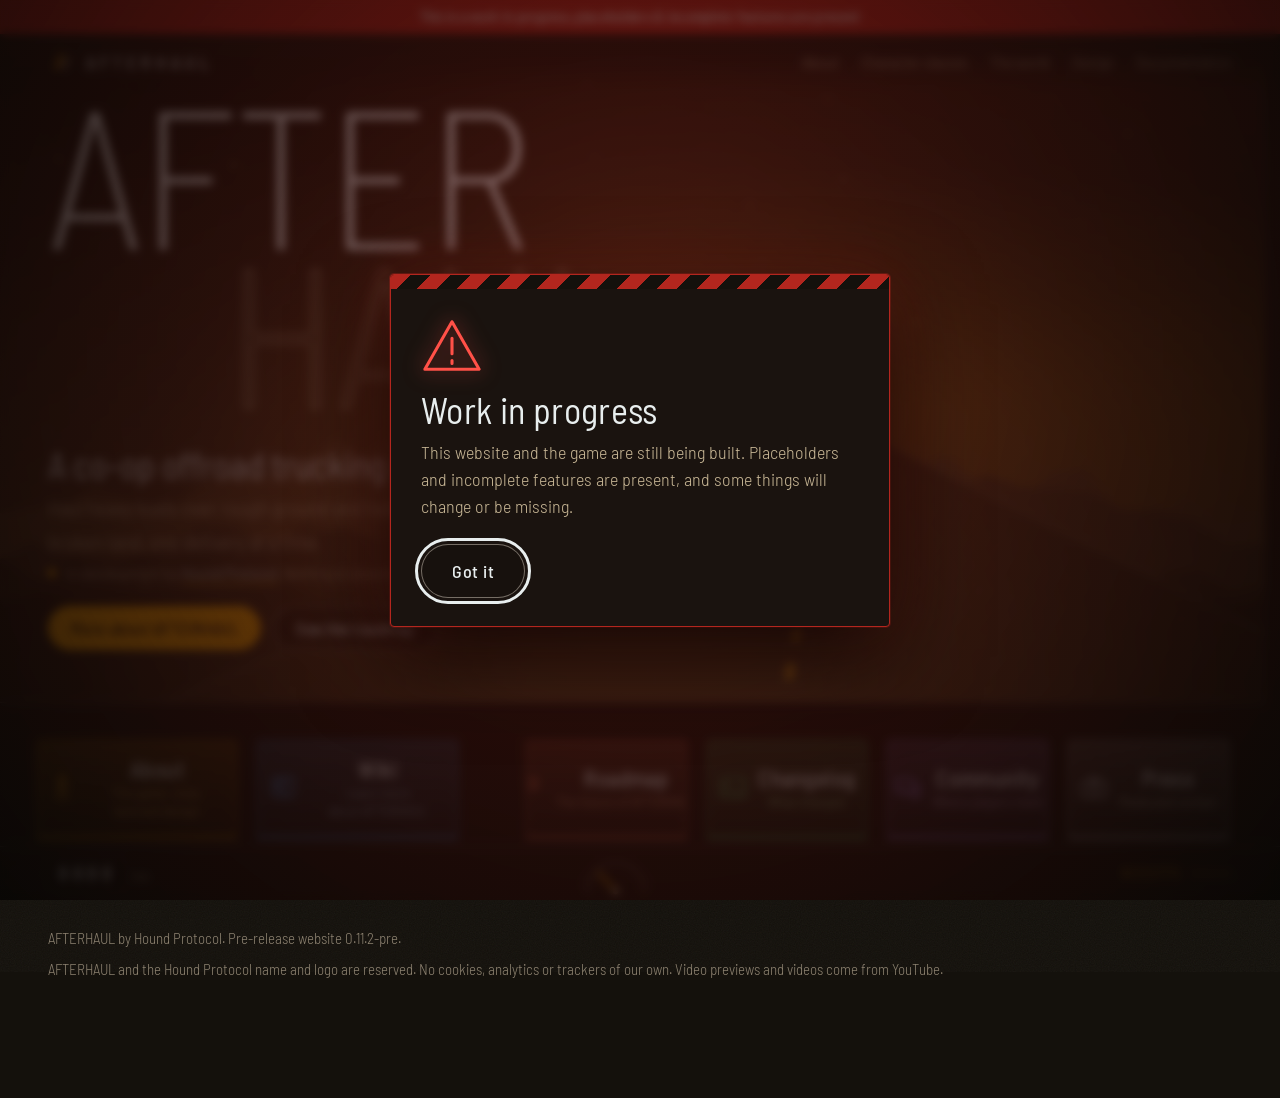
==== commit 5cddd976: "Stage wording without Steam, AI placeholder wording, test clips back (0.11.2-pre) Co-Authored-By: Cl" ====
--- a/index.html
+++ b/index.html
@@ -24,7 +24,7 @@
 <link rel="icon" href="assets/img/favicon.svg" type="image/svg+xml">
 <link rel="apple-touch-icon" href="assets/img/brand/afterhaul-square.png">
 <link rel="preload" href="assets/fonts/barlow-semi-condensed-extralight.woff" as="font" type="font/woff" crossorigin>
-<link rel="stylesheet" href="assets/css/afterhaul.css?v=0.11.1">
+<link rel="stylesheet" href="assets/css/afterhaul.css?v=0.11.2">
 </head>
 <body>
 <a class="skip" href="#game">Skip to content</a>
@@ -140,12 +140,12 @@
       </div>
 </div></section>
 </div></section><section class="leg sec" id="progress"><div class="leg-in"><h2>Current State of AFTERHAUL</h2>
-<p class="lede">AFTERHAUL is still in early development stages. More information will be posted here as the project is being developed, and upon launch of the BETA on Steam.</p>
+<p class="lede">AFTERHAUL is still in early development stages. More information will be posted here as the project is being developed, .</p>
       <h3 class="stages-h">Release stages</h3>
       <ol class="stages" aria-label="Release stages">
         <li class="st here" aria-current="step"><span class="st-dot" aria-hidden="true"></span><b>Concept</b><em>Currently in progress</em><p>The design is written and the rules are being built and tested. Nothing is playable yet.</p><span class="st-when">Date: to be announced</span></li>
         <li class="st"><span class="st-dot" aria-hidden="true"></span><b>Alpha</b><p>A rough, playable version: one truck, one region and a small crew. Invited testers help find what breaks.</p><span class="st-when">Date: to be announced</span></li>
-        <li class="st"><span class="st-dot" aria-hidden="true"></span><b>Beta</b><p>Most of the game is in. The beta opens on Steam so more players can try it and report problems.</p><span class="st-when">Date: to be announced</span></li>
+        <li class="st"><span class="st-dot" aria-hidden="true"></span><b>Beta</b><p>Most of the game is in. The beta opens to more players so they can try it and report problems. Where it is released is not decided yet.</p><span class="st-when">Date: to be announced</span></li>
         <li class="st"><span class="st-dot" aria-hidden="true"></span><b>Release</b><p>The finished first version, ready for everyone.</p><span class="st-when">Date: to be announced</span></li>
       </ol>
       <p class="st-note">Dates are announced once each stage is close. Updates are posted here and in the changelog.</p>
@@ -157,7 +157,7 @@
 </div></section>
   </div>
   <div class="panel" role="tabpanel" id="panel-docs" aria-labelledby="tab-docs" data-theme="docs" hidden>
-    <iframe class="wikiframe" id="wikiFrame" title="AFTERHAUL wiki" data-src="wiki/?embed=1&v=0.11.1#/docs" allow="fullscreen"></iframe>
+    <iframe class="wikiframe" id="wikiFrame" title="AFTERHAUL wiki" data-src="wiki/?embed=1&v=0.11.2#/docs" allow="fullscreen"></iframe>
   </div>
   <div class="panel" role="tabpanel" id="panel-roadmap" aria-labelledby="tab-roadmap" data-theme="roadmap" hidden>
     <h2 class="phead">Roadmap</h2>
@@ -167,15 +167,15 @@
 <ol class="rm">
 <li class="rm-st here" data-stage="concept"><div class="rm-hd"><h3>Concept <em>Currently in progress</em></h3><p class="rm-lead">Planning and groundwork. Nothing is playable yet.</p><div class="rm-prog"><span class="rm-bar" role="img" aria-label="3 of 5 complete"><i style="--p:60%"></i></span><span class="rm-pt">3 of 5 complete</span></div></div><ul class="rm-list"><li class="rm-card s-complete" data-status="complete" style="--i:0"><span class="rm-ic"><svg viewBox="0 0 24 24" aria-hidden="true"><circle cx="12" cy="12" r="10"/><path d="M7 12.5l3.2 3.2L17 9"/></svg></span><div><b>Game design written</b><p>The whole game, from the first haul to the last region, is on paper.</p><ul class="rm-pts"><li>Core loop: contracts, cargo, fuel, repair and a Ledger economy</li><li>Driver body, needs, injury and rescue rules</li><li>Eight driver classes, each with a skill tree</li><li>Host-run crews with three access levels and hiring from a session browser</li><li>Mod format: data mods and sandboxed script mods</li></ul></div><span class="rm-chip">Complete</span></li><li class="rm-card s-complete" data-status="complete" style="--i:1"><span class="rm-ic"><svg viewBox="0 0 24 24" aria-hidden="true"><circle cx="12" cy="12" r="10"/><path d="M7 12.5l3.2 3.2L17 9"/></svg></span><div><b>Core rules written and tested</b><p>Trucks, weather, hunger and thirst, clothing and truck parts all have working rules.</p><ul class="rm-pts"><li>Drivetrain: engine, clutch, gearbox, driveshaft, heat and coolant</li><li>Weather states, seasons and ground surface tables</li><li>Mass, cargo slots and spill rules</li><li>Needs, stamina and effort models</li><li>Clothing layers and truck mount rules, validated from data files</li></ul></div><span class="rm-chip">Complete</span></li><li class="rm-card s-complete" data-status="complete" style="--i:2"><span class="rm-ic"><svg viewBox="0 0 24 24" aria-hidden="true"><circle cx="12" cy="12" r="10"/><path d="M7 12.5l3.2 3.2L17 9"/></svg></span><div><b>Website and player guide</b><p>You are looking at it. The guide grows with the game.</p><ul class="rm-pts"><li>Player guide built from the design source, so it cannot drift</li><li>Changelog and roadmap generated from data files</li><li>Logo kit, release stages and patch types</li><li>No trackers; video loads only when played</li></ul></div><span class="rm-chip">Complete</span></li><li class="rm-card s-in-progress" data-status="in-progress" style="--i:3"><span class="rm-ic"><svg viewBox="0 0 24 24" aria-hidden="true" class="mk"><g class="mk-g mk-a"><path pathLength="1" d="M4 7h10"/><path pathLength="1" d="M4 12h16"/><path pathLength="1" d="M4 17h12"/></g><g class="mk-g mk-b"><path pathLength="1" d="M3 18C6 4 11 4 13 12s6 8 8-6"/><circle cx="21" cy="6" r="1.3" class="mk-dot"/></g><g class="mk-g mk-c"><path pathLength="1" d="M5 5h14v14H5z"/><path pathLength="1" d="M5 19 19 5"/><rect x="3.6" y="3.6" width="2.8" height="2.8" class="mk-dot"/><rect x="17.6" y="17.6" width="2.8" height="2.8" class="mk-dot"/></g></svg></span><div><b>First drivable truck</b><p>One truck on a test field, with real weight, steering and engine behaviour.</p><ul class="rm-pts"><li>Custom vehicle model on top of the physics engine: per-wheel suspension and load transfer</li><li>Steering force from ground and wheel load, with force-feedback wheel support</li><li>Drivetrain wired to physics: clutch slip, shifts and stalls</li><li>Cab spring and damping</li><li>Dashboard and in-cab tablet readouts</li></ul></div><span class="rm-chip">In Progress</span></li><li class="rm-card s-in-progress" data-status="in-progress" style="--i:4"><span class="rm-ic"><svg viewBox="0 0 24 24" aria-hidden="true" class="mk"><g class="mk-g mk-a"><path pathLength="1" d="M4 7h10"/><path pathLength="1" d="M4 12h16"/><path pathLength="1" d="M4 17h12"/></g><g class="mk-g mk-b"><path pathLength="1" d="M3 18C6 4 11 4 13 12s6 8 8-6"/><circle cx="21" cy="6" r="1.3" class="mk-dot"/></g><g class="mk-g mk-c"><path pathLength="1" d="M5 5h14v14H5z"/><path pathLength="1" d="M5 19 19 5"/><rect x="3.6" y="3.6" width="2.8" height="2.8" class="mk-dot"/><rect x="17.6" y="17.6" width="2.8" height="2.8" class="mk-dot"/></g></svg></span><div><b>First driver</b><p>A body that moves with its own muscles, falls and gets back up, and can be dressed.</p><ul class="rm-pts"><li>Active ragdoll: rigid bodies joined by motors, poses set by code</li><li>State machine: standing, stumbling, falling, getting up</li><li>Hands and feet reach targets: wheel, shifter, pedals</li><li>Ten clothing slots and five body types on one shared rig</li><li>Character creation from fixed options with a small adjustable range</li></ul></div><span class="rm-chip">In Progress</span></li></ul></li>
 <li class="rm-st" data-stage="alpha"><div class="rm-hd"><h3>Alpha</h3><p class="rm-lead">The first playable version. Rough, small and for invited testers.</p><div class="rm-prog"><span class="rm-bar" role="img" aria-label="0 of 4 complete"><i style="--p:0%"></i></span><span class="rm-pt">0 of 4 complete</span></div></div><ul class="rm-list"><li class="rm-card s-planned" data-status="planned" style="--i:0"><span class="rm-ic"><svg viewBox="0 0 24 24" aria-hidden="true"><circle cx="12" cy="12" r="10" stroke-dasharray="3 3.2"/></svg></span><div><b>Small crews in one truck</b><p>A few players share a truck, with voice chat and a host who runs the session.</p><ul class="rm-pts"><li>Host-authoritative sessions: the Operations Chief runs the world</li><li>Full physical bodies up close, cheaper approximations at distance</li><li>Proximity voice with range and weather effects</li><li>Solo, friends-only and invite-only sessions</li><li>World save owned by the host, player profile owned by the player</li></ul></div><span class="rm-chip">Planned</span></li><li class="rm-card s-planned" data-status="planned" style="--i:1"><span class="rm-ic"><svg viewBox="0 0 24 24" aria-hidden="true"><circle cx="12" cy="12" r="10" stroke-dasharray="3 3.2"/></svg></span><div><b>First region and first contracts</b><p>One region to cross, with cargo to haul, fuel to find, and damage to repair.</p><ul class="rm-pts"><li>Land generated from a seed: terrain, water and forests</li><li>Surface types with ruts and soft ground</li><li>Contracts with cargo, payout and risk</li><li>Fuel, damage zones and garage repairs</li><li>Cargo in slots, with mass and securing</li></ul></div><span class="rm-chip">Planned</span></li><li class="rm-card s-planned" data-status="planned" style="--i:2"><span class="rm-ic"><svg viewBox="0 0 24 24" aria-hidden="true"><circle cx="12" cy="12" r="10" stroke-dasharray="3 3.2"/></svg></span><div><b>Real gameplay on this site</b><p>Footage from the game replaces the placeholder animations here.</p><ul class="rm-pts"><li>Capture in-engine footage to replace the placeholder scenes</li><li>Update the stage text and screenshots to match</li><li>Keep the placeholder notice until the swap is done</li></ul></div><span class="rm-chip">Planned</span></li><li class="rm-card s-planned" data-status="planned" style="--i:3"><span class="rm-ic"><svg viewBox="0 0 24 24" aria-hidden="true"><circle cx="12" cy="12" r="10" stroke-dasharray="3 3.2"/></svg></span><div><b>Closed tests</b><p>Invited players on many kinds of computers, Linux included, report what breaks.</p><ul class="rm-pts"><li>Frame-time reporting built into test builds</li><li>Hardware survey: CPU, GPU, memory, Windows and Linux through Proton</li><li>Host-role tests across different machines</li><li>Bug reports through a simple form</li><li>Privacy notice for tester data</li></ul></div><span class="rm-chip">Planned</span></li></ul></li>
-<li class="rm-st" data-stage="beta"><div class="rm-hd"><h3>Beta</h3><p class="rm-lead">Most of the game is in. More players try it and help shape it.</p><div class="rm-prog"><span class="rm-bar" role="img" aria-label="0 of 6 complete"><i style="--p:0%"></i></span><span class="rm-pt">0 of 6 complete</span></div></div><ul class="rm-list"><li class="rm-card s-planned" data-status="planned" style="--i:0"><span class="rm-ic"><svg viewBox="0 0 24 24" aria-hidden="true"><circle cx="12" cy="12" r="10" stroke-dasharray="3 3.2"/></svg></span><div><b>More regions</b><p>The rest of the land opens up, each with its own ground and weather.</p><ul class="rm-pts"><li>Remaining regions with their own ground, trees and hazards</li><li>Water crossings: bridges, fords and ice</li><li>Region-specific employers and jobs</li><li>Rebuild progress kept in the world save</li><li>Municipal services in settled areas</li></ul></div><span class="rm-chip">Planned</span></li><li class="rm-card s-planned" data-status="planned" style="--i:1"><span class="rm-ic"><svg viewBox="0 0 24 24" aria-hidden="true"><circle cx="12" cy="12" r="10" stroke-dasharray="3 3.2"/></svg></span><div><b>Weather and seasons</b><p>Storms, snow and heat change how you drive and what you wear.</p><ul class="rm-pts"><li>Eight weather states from clear to blizzard and sandstorm</li><li>Seasons on a real-week cycle: four weeks make a year</li><li>Snow build-up, packing and loss of traction</li><li>Cold exposure, frozen trucks and rescue calls</li><li>Weather effects on sound, voice and radio range</li></ul></div><span class="rm-chip">Planned</span></li><li class="rm-card s-planned" data-status="planned" style="--i:2"><span class="rm-ic"><svg viewBox="0 0 24 24" aria-hidden="true"><circle cx="12" cy="12" r="10" stroke-dasharray="3 3.2"/></svg></span><div><b>Driver classes</b><p>All eight classes, with their own skills and truck parts.</p><ul class="rm-pts"><li>Eight classes, each with its own skill tree</li><li>Class parts on the truck: medical bay, kitchen, winch, crane and racks</li><li>Role-based contracts and payouts</li><li>Crew balance tuned for eight</li></ul></div><span class="rm-chip">Planned</span></li><li class="rm-card s-planned" data-status="planned" style="--i:3"><span class="rm-ic"><svg viewBox="0 0 24 24" aria-hidden="true"><circle cx="12" cy="12" r="10" stroke-dasharray="3 3.2"/></svg></span><div><b>A living economy</b><p>Prices, jobs and rebuilding that change as the world recovers.</p><ul class="rm-pts"><li>A Ledger of jobs and aid (tow, rescue, repair) paid between players</li><li>Employers with regional contracts and risk-based payouts</li><li>Truck stops and diners for food, fuel and repairs</li><li>Dynamic and seasonal world events</li></ul></div><span class="rm-chip">Planned</span></li><li class="rm-card s-planned" data-status="planned" style="--i:4"><span class="rm-ic"><svg viewBox="0 0 24 24" aria-hidden="true"><circle cx="12" cy="12" r="10" stroke-dasharray="3 3.2"/></svg></span><div><b>Full crews of eight</b><p>Eight players and eight trucks, tuned until it runs smoothly.</p><ul class="rm-pts"><li>Frame budget per system: physics, character, audio, voice, rendering</li><li>Distant players on cheaper bodies; the local player is never degraded</li><li>Shader prewarm and terrain streaming to avoid hitches</li><li>No allocations in hot paths; objects pooled</li><li>Tested with eight players and eight trucks from early on</li></ul></div><span class="rm-chip">Planned</span></li><li class="rm-card s-planned" data-status="planned" style="--i:5"><span class="rm-ic"><svg viewBox="0 0 24 24" aria-hidden="true"><circle cx="12" cy="12" r="10" stroke-dasharray="3 3.2"/></svg></span><div><b>Beta on Steam</b><p>Open to more players, with fixes shipped as patches and listed in the changelog.</p><ul class="rm-pts"><li>Windows build checked under Proton</li><li>No kernel anti-cheat and no custom launcher</li><li>Fixes shipped as patches, each listed in the changelog</li><li>Beta feedback fed back into the roadmap</li></ul></div><span class="rm-chip">Planned</span></li></ul></li>
+<li class="rm-st" data-stage="beta"><div class="rm-hd"><h3>Beta</h3><p class="rm-lead">Most of the game is in. More players try it and help shape it.</p><div class="rm-prog"><span class="rm-bar" role="img" aria-label="0 of 6 complete"><i style="--p:0%"></i></span><span class="rm-pt">0 of 6 complete</span></div></div><ul class="rm-list"><li class="rm-card s-planned" data-status="planned" style="--i:0"><span class="rm-ic"><svg viewBox="0 0 24 24" aria-hidden="true"><circle cx="12" cy="12" r="10" stroke-dasharray="3 3.2"/></svg></span><div><b>More regions</b><p>The rest of the land opens up, each with its own ground and weather.</p><ul class="rm-pts"><li>Remaining regions with their own ground, trees and hazards</li><li>Water crossings: bridges, fords and ice</li><li>Region-specific employers and jobs</li><li>Rebuild progress kept in the world save</li><li>Municipal services in settled areas</li></ul></div><span class="rm-chip">Planned</span></li><li class="rm-card s-planned" data-status="planned" style="--i:1"><span class="rm-ic"><svg viewBox="0 0 24 24" aria-hidden="true"><circle cx="12" cy="12" r="10" stroke-dasharray="3 3.2"/></svg></span><div><b>Weather and seasons</b><p>Storms, snow and heat change how you drive and what you wear.</p><ul class="rm-pts"><li>Eight weather states from clear to blizzard and sandstorm</li><li>Seasons on a real-week cycle: four weeks make a year</li><li>Snow build-up, packing and loss of traction</li><li>Cold exposure, frozen trucks and rescue calls</li><li>Weather effects on sound, voice and radio range</li></ul></div><span class="rm-chip">Planned</span></li><li class="rm-card s-planned" data-status="planned" style="--i:2"><span class="rm-ic"><svg viewBox="0 0 24 24" aria-hidden="true"><circle cx="12" cy="12" r="10" stroke-dasharray="3 3.2"/></svg></span><div><b>Driver classes</b><p>All eight classes, with their own skills and truck parts.</p><ul class="rm-pts"><li>Eight classes, each with its own skill tree</li><li>Class parts on the truck: medical bay, kitchen, winch, crane and racks</li><li>Role-based contracts and payouts</li><li>Crew balance tuned for eight</li></ul></div><span class="rm-chip">Planned</span></li><li class="rm-card s-planned" data-status="planned" style="--i:3"><span class="rm-ic"><svg viewBox="0 0 24 24" aria-hidden="true"><circle cx="12" cy="12" r="10" stroke-dasharray="3 3.2"/></svg></span><div><b>A living economy</b><p>Prices, jobs and rebuilding that change as the world recovers.</p><ul class="rm-pts"><li>A Ledger of jobs and aid (tow, rescue, repair) paid between players</li><li>Employers with regional contracts and risk-based payouts</li><li>Truck stops and diners for food, fuel and repairs</li><li>Dynamic and seasonal world events</li></ul></div><span class="rm-chip">Planned</span></li><li class="rm-card s-planned" data-status="planned" style="--i:4"><span class="rm-ic"><svg viewBox="0 0 24 24" aria-hidden="true"><circle cx="12" cy="12" r="10" stroke-dasharray="3 3.2"/></svg></span><div><b>Full crews of eight</b><p>Eight players and eight trucks, tuned until it runs smoothly.</p><ul class="rm-pts"><li>Frame budget per system: physics, character, audio, voice, rendering</li><li>Distant players on cheaper bodies; the local player is never degraded</li><li>Shader prewarm and terrain streaming to avoid hitches</li><li>No allocations in hot paths; objects pooled</li><li>Tested with eight players and eight trucks from early on</li></ul></div><span class="rm-chip">Planned</span></li><li class="rm-card s-planned" data-status="planned" style="--i:5"><span class="rm-ic"><svg viewBox="0 0 24 24" aria-hidden="true"><circle cx="12" cy="12" r="10" stroke-dasharray="3 3.2"/></svg></span><div><b>Beta</b><p>Open to more players, with fixes shipped as patches and listed in the changelog.</p><ul class="rm-pts"><li>Windows build checked under Proton</li><li>No kernel anti-cheat and no custom launcher</li><li>Fixes shipped as patches, each listed in the changelog</li><li>Beta feedback fed back into the roadmap</li></ul></div><span class="rm-chip">Planned</span></li></ul></li>
 <li class="rm-st" data-stage="release"><div class="rm-hd"><h3>Release</h3><p class="rm-lead">The finished first version, ready for everyone.</p><div class="rm-prog"><span class="rm-bar" role="img" aria-label="0 of 3 complete"><i style="--p:0%"></i></span><span class="rm-pt">0 of 3 complete</span></div></div><ul class="rm-list"><li class="rm-card s-planned" data-status="planned" style="--i:0"><span class="rm-ic"><svg viewBox="0 0 24 24" aria-hidden="true"><circle cx="12" cy="12" r="10" stroke-dasharray="3 3.2"/></svg></span><div><b>The full campaign</b><p>From the first delivery to the front line, polished.</p><ul class="rm-pts"><li>A campaign from the first delivery to the front line of Drennmark</li><li>Employers and characters you meet along the way</li><li>Side quests</li><li>Balance and polish pass</li><li>Versioned, checksummed saves with a backup copy</li></ul></div><span class="rm-chip">Planned</span></li><li class="rm-card s-planned" data-status="planned" style="--i:1"><span class="rm-ic"><svg viewBox="0 0 24 24" aria-hidden="true"><circle cx="12" cy="12" r="10" stroke-dasharray="3 3.2"/></svg></span><div><b>Modding</b><p>Build a truck or a change and share it. A truck is one folder of files.</p><ul class="rm-pts"><li>A mod is a folder with a manifest; data mods merge by id</li><li>Script mods run in a Lua sandbox and turn achievements off</li><li>The same mod set is required for everyone in a session</li><li>A checker tool validates a mod before it is shared</li><li>Mod portal: not yet decided</li></ul></div><span class="rm-chip">Planned</span></li><li class="rm-card s-planned" data-status="planned" style="--i:2"><span class="rm-ic"><svg viewBox="0 0 24 24" aria-hidden="true"><circle cx="12" cy="12" r="10" stroke-dasharray="3 3.2"/></svg></span><div><b>Later regions as free updates</b><p>More of the land arrives after release.</p><ul class="rm-pts"><li>Remaining regions released after launch</li><li>Native Linux build planned after release</li><li>Community wiki linking to the official guide</li><li>Player-made designs through a verified site, later</li></ul></div><span class="rm-chip">Planned</span></li></ul></li>
 </ol><p class="rm-none" hidden>Nothing has this status yet.</p>
 <!-- ROADMAP:END -->
   </div>
   <div class="panel" role="tabpanel" id="panel-log" aria-labelledby="tab-log" data-theme="log" hidden>
 <!-- LOG:START -->
-<div class="clgrid"><article class="cldoc paper cl-web"><span class="holes" aria-hidden="true"><i></i><i></i><i></i></span><header><p class="clcode">Code: AH-CL-001 · Latest: 0.11.1-pre · Owner: Web team · For: players</p><h3>Website changelog</h3><p class="cllatest">Latest change: <time datetime="2026-11-02T20:42:42Z">2026-11-02 20:42 UTC</time></p><p class="clint">Every change to this website.</p><p class="clcount"><b>85</b> versions</p></header>
-<div class="clbody"><section class="clv"><h4><span>0.11.1-pre</span><b class="pt pt-fix">Fix</b><em>Audit fixes · 2026-11-02</em></h4><ul><li>Corrected statements about test results and bought assets, the brand colour, and removed the animation clips that showed third-party material.</li></ul></section><section class="clv"><h4><span>0.11.0-pre</span><b class="pt pt-feature">Feature</b><em>Media in documents, one button style · 2026-11-02</em></h4><ul><li>Wiki documents can show pictures, short clips and YouTube videos (a video loads only after you press play). Added: the eight class icons, logos, the placeholder pictures, the sound-design videos and animation test clips.</li><li>All section buttons (About, Wiki, Roadmap, Changelog, Community, Press) now share one design. Only the accent colour differs.</li></ul></section><section class="clv"><h4><span>0.10.3-pre</span><b class="pt pt-polish">Polish</b><em>Wiki fits its content · 2026-11-02</em></h4><ul><li>The wiki frame now grows and shrinks with the page it shows, so it ends just above the footer line with no empty space. The main page scrolls instead of the frame.</li></ul></section><section class="clv"><h4><span>0.10.2-pre</span><b class="pt pt-polish">Polish</b><em>A4 width documents · 2026-11-02</em></h4><ul><li>Every wiki document is a fixed A4 width (210 mm) and grows in height with its text. On narrow screens it shrinks to fit.</li></ul></section><section class="clv"><h4><span>0.10.1-pre</span><b class="pt pt-polish">Polish</b><em>Narrower wiki · 2026-11-02</em></h4><ul><li>The wiki content in the Wiki tab is 30% narrower and centred, never below the standard page width.</li></ul></section><section class="clv"><h4><span>0.10.0-pre</span><b class="pt pt-overhaul">Overhaul</b><em>Wiki expansion · 2026-11-02</em></h4><ul><li>The wiki grows to 76 documents. New Library pages carry the whole website text: About, Character classes, The world, Design choices, Current state, Release stages, Community, Press, and both changelogs. New handbook guides for voice, design, trainees, Unity set-up, audio and animation, plus a merchandise policy and three procedures. Every older document was reviewed and extended.</li><li>Every document has its own link: Share copies it, Download saves the text as a .md file. The buttons sit at the top right of the document, left of its code.</li><li>The Wiki tab uses the full page width, with no blue frame or background.</li></ul></section><section class="clv"><h4><span>0.9.3-pre</span><b class="pt pt-fix">Fix</b><em>Cache fix · 2026-11-02</em></h4><ul><li>Script and style links now carry the new version, so browsers load the Wiki tab that opens inside the page instead of an older copy that jumped to the separate wiki page.</li></ul></section><section class="clv"><h4><span>0.9.2-pre</span><b class="pt pt-feature">Feature</b><em>Wiki inside the page · 2026-11-02</em></h4><ul><li>The Wiki button now opens the wiki inside the main page, in the Wiki tab, with no page change. The wiki page still works on its own at <code>wiki/</code>.</li></ul></section><section class="clv"><h4><span>0.9.1-pre</span><b class="pt pt-feature">Feature</b><em>Team page · 2026-11-02</em></h4><ul><li>New Team page in the wiki Library with a hierarchy pyramid and a roles table. Documents can now draw a pyramid from a <code>pyramid</code> code block.</li></ul></section><section class="clv"><h4><span>0.9.0-pre</span><b class="pt pt-overhaul">Overhaul</b><em>Wiki rebuilt · 2026-11-02</em></h4><ul><li>The wiki is now its own page at <code>wiki/</code>: a Library (player guide, overview, roadmap, process, terms, legal) and a Handbook (guides, policies and procedures, printable on A4), with search, folders and motion in the AFTERHAUL colours. The Wiki button on the main page opens it.</li><li>The old in-page wiki panel and <code>tools/build_docs.py</code> are gone. New tools: <code>tools/build_wiki.py</code>, <code>tools/build_wiki_js.py</code>, <code>tools/import_player_guide.py</code>.</li><li>New handbook guides for artists: Blender set-up and hand-off, character modelling, truck and prop modelling.</li></ul></section><section class="clv"><h4><span>0.8.2-pre</span><b class="pt pt-feature">Feature</b><em>Dev log page, no button · 2026-11-02</em></h4><ul><li>The dev log page is back at <code>devlog/</code>. Nothing on the site links to it: it opens only from its own address. It is <code>noindex</code> and uses the site's own fonts.</li></ul></section><section class="clv"><h4><span>0.8.1-pre</span><b class="pt pt-fix">Fix</b><em>Dev log button removed · 2026-11-02</em></h4><ul><li>Removed the footer button and the unlisted page added in 0.8.0-pre. Nothing else changed.</li></ul></section><section class="clv"><h4><span>0.8.0-pre</span><b class="pt pt-feature">Feature</b><em>Dev log · 2026-11-02</em></h4><ul><li>New small button in the footer, "Dev log, real-time progress". It opens an unlisted dev log page (<code>noindex</code>, not in the menu) with plain-English progress for every game version, newest first, with pictures and clips on the version they were made in. Built from the game repository by <code>tools/devlog_build.py</code> there; the page and its media live in <code>devlog/</code>.</li></ul></section><section class="clv"><h4><span>0.7.12-pre</span><b class="pt pt-content">Content</b><em>Sound mission line · 2026-10-28</em></h4><ul><li>Sound design (About): added the line about our primary mission under the drag racing paragraph.</li></ul></section><section class="clv"><h4><span>0.7.11-pre</span><b class="pt pt-polish">Polish</b><em>Visual design layout · 2026-10-28</em></h4><ul><li>The cover art now sits to the right of the placeholder character picture; on phones they stack.</li></ul></section><section class="clv"><h4><span>0.7.10-pre</span><b class="pt pt-content">Content</b><em>Grammar fix · 2026-10-28</em></h4><ul><li>Grammar fix in the text above the crash-reaction video.</li></ul></section><section class="clv"><h4><span>0.7.9-pre</span><b class="pt pt-content">Content</b><em>Crash video wording · 2026-10-28</em></h4><ul><li>Reworded the text above the crash-reaction video in Sound design.</li></ul></section><section class="clv"><h4><span>0.7.8-pre</span><b class="pt pt-content">Content</b><em>Temporary cover art · 2026-10-28</em></h4><ul><li>Visual design (About) shows the temporary cover art, labelled as AI-generated (AIGC) and as a stand-in, not final art.</li></ul></section><section class="clv"><h4><span>0.7.7-pre</span><b class="pt pt-fix">Fix</b><em>Links inside guides · 2026-10-28</em></h4><ul><li>Links between guides ("Where to read next") now open that guide inside the reader instead of closing it.</li></ul></section><section class="clv"><h4><span>0.7.6-pre</span><b class="pt pt-content">Content</b><em>Two more inspiration videos · 2026-10-28</em></h4><ul><li>Sound design (About) now shows two more videos under the three truck videos: artillery sound and first-person crash reactions. Videos load only when played.</li></ul></section><section class="clv"><h4><span>0.7.5-pre</span><b class="pt pt-polish">Polish</b><em>Update notice redesign · 2026-10-28</em></h4><ul><li>The "New website version available" notice is now a square hazard-style panel with its own solid background, moving warning stripes, a refresh icon and a drop-in animation. Still one centred line. Motion stops with reduced-motion settings.</li></ul></section><section class="clv"><h4><span>0.7.4-pre</span><b class="pt pt-fix">Fix</b><em>Stage badge placement · 2026-10-28</em></h4><ul><li>The "Currently in progress" badge now sits under the stage name, aligned left on one line, in the release stages and on the roadmap.</li></ul></section><section class="clv"><h4><span>0.7.3-pre</span><b class="pt pt-fix">Fix</b><em>Hero button target · 2026-10-28</em></h4><ul><li>"More about AFTERHAUL" on the first screen now opens the About section.</li></ul></section><section class="clv"><h4><span>0.7.2-pre</span><b class="pt pt-fix">Fix</b><em>Button hover spacing · 2026-10-28</em></h4><ul><li>Pointing at a section button no longer overlaps its neighbours or touches the page edge: the row has wider gaps and a safer margin, including at higher zoom levels.</li></ul></section><section class="clv"><h4><span>0.7.1-pre</span><b class="pt pt-content">Content</b><em>Hero button wording · 2026-10-28</em></h4><ul><li>The first hero button now reads "More about AFTERHAUL".</li></ul></section><section class="clv"><h4><span>0.7.0-pre</span><b class="pt pt-overhaul">Overhaul</b><em>Reader and hero actions · 2026-10-28</em></h4><ul><li>Wiki documents open in a new reader: a contents list that follows your place, a reading progress line, tidier typography and previous/next links between guides. The paper-and-stamp look is gone.</li><li>The first screen has two actions: Read the guide and See the roadmap. The section buttons still fit on one screen on common laptop and desktop sizes.</li><li>On phones the reader fills the screen from the bottom.</li></ul></section><section class="clv"><h4><span>0.6.2-pre</span><b class="pt pt-polish">Polish</b><em>Link preview, in-progress icon, phone fixes · 2026-10-28</em></h4><ul><li>Shared links now show the square AFTERHAUL logo as their preview image (also used as the home-screen icon on iPhone).</li><li>In Progress items on the roadmap use a new icon that cycles through writing, drawing and designing.</li><li>Phones: the top bar is solid so page text no longer slides under the logo, and the unavailable Community cards are easier to read.</li></ul></section><section class="clv"><h4><span>0.6.1-pre</span><b class="pt pt-polish">Polish</b><em>About button · 2026-10-28</em></h4><ul><li>Removed the animated dashed line from the About button.</li></ul></section><section class="clv"><h4><span>0.6.0-pre</span><b class="pt pt-overhaul">Overhaul</b><em>Wiki makeover · 2026-10-28</em></h4><ul><li>The wiki has a new look: a calmer dark surface, a folder list with document counts, and cleaner cards with the folder colour and read time.</li><li>New search box filters the guide as you type, with a message when nothing matches.</li><li>On phones the folders become a row of chips above the cards.</li></ul></section><section class="clv"><h4><span>0.5.8-pre</span><b class="pt pt-content">Content</b><em>Stage label wording · 2026-10-28</em></h4><ul><li>The current stage is now labelled "Currently in progress" on the roadmap and in the release stages.</li></ul></section><section class="clv"><h4><span>0.5.7-pre</span><b class="pt pt-optimization">Optimization</b><em>Roadmap plans and smoother changelog · 2026-10-28</em></h4><ul><li>Every roadmap item lists up to five planned work points, drawn from the game design.</li><li>The changelog scrolls more smoothly: lighter film grain, isolated scroll areas, and version entries that are not drawn until they come into view.</li></ul></section><section class="clv"><h4><span>0.5.6-pre</span><b class="pt pt-polish">Polish</b><em>Roadmap filter tidy-up · 2026-10-28</em></h4><ul><li>Filtering the roadmap by a status hides stages with no matching items, and shows one message when nothing has that status, instead of one in every stage.</li></ul></section><section class="clv"><h4><span>0.5.5-pre</span><b class="pt pt-overhaul">Overhaul</b><em>Roadmap redesign · 2026-10-28</em></h4><ul><li>The roadmap is rebuilt for players. Every item carries one of four statuses: Complete, In Progress, Planned or Abandoned. Status chips filter the list and show counts, each stage has a progress bar, and the page shows when it was last updated.</li><li>Items are written for people outside the project: no tools or setup details.</li><li>The road draws in, bars fill and cards rise in one after another as you scroll. In Progress items spin. Reduced-motion settings turn the motion off.</li><li>The roadmap is generated from content/roadmap.json by tools/build_roadmap.py, so changing a status is a one-line edit.</li></ul></section><section class="clv"><h4><span>0.5.4-pre</span><b class="pt pt-polish">Polish</b><em>Section buttons · 2026-10-28</em></h4><ul><li>The row of section buttons is about 20% wider (as far as the window allows) and each button is about 10% shorter. The icons are about 20% smaller, and each icon and its text sit centred in the button with free space around them.</li><li>The Roadmap button now reads "The future of AFTERHAUL".</li></ul></section><section class="clv"><h4><span>0.5.3-pre</span><b class="pt pt-fix">Fix</b><em>No sideways jump · 2026-10-28</em></h4><ul><li>Fixed: opening a wiki document moved the whole page a few pixels to the right, because the page scrollbar disappeared while the document was open. The scrollbar space is now kept, so nothing moves.</li></ul></section><section class="clv"><h4><span>0.5.2-pre</span><b class="pt pt-polish">Polish</b><em>Smaller update notice · 2026-10-28</em></h4><ul><li>The new-version notice is now a small one-line pill, centred under the red bar, with Reload and Later. It is about half the size and takes no focus from the page.</li></ul></section><section class="clv"><h4><span>0.5.1-pre</span><b class="pt pt-content">Content</b><em>Sound text · 2026-10-28</em></h4><ul><li>In the in-cab sound design note, the last sentence now reads: "Hit the gas at 100%, and the truck will respond in a full spectrum."</li></ul></section><section class="clv"><h4><span>0.5.0-pre</span><b class="pt pt-feature">Feature</b><em>Roadmap · 2026-10-28</em></h4><ul><li>New Roadmap button and section: the plan from Concept through Alpha and Beta to Release, with what is happening now and what comes next. It is a draft, with no dates until a stage is close.</li><li>"The world of AFTERHAUL" now says the moving scenes are placeholders that real gameplay will replace when the game enters Alpha.</li></ul></section><section class="clv"><h4><span>0.4.12-pre</span><b class="pt pt-polish">Polish</b><em>Straighter road · 2026-10-28</em></h4><ul><li>The hero road leans less to the right. Its vanishing point moved toward the middle and the road is now symmetric around its centre line, so the yellow dashes sit in the road with correct perspective. Narrow screens use their own, slightly more central, values.</li></ul></section><section class="clv"><h4><span>0.4.11-pre</span><b class="pt pt-polish">Polish</b><em>Patch names, update window · 2026-10-28</em></h4><ul><li>Every changelog entry now carries a named patch type: Overhaul, Feature, Content, Polish, Fix, Optimization, Tools, Brand or Foundation for the website, plus Systems, World, Story and Documentation for the game. Types are kept in content/patch-types.json.</li><li>The new-version notice is now a small window in the corner with Reload and Later buttons, instead of a line under the red bar.</li><li>Removed the "Drive on" scroll cue from the first screen.</li></ul></section><section class="clv"><h4><span>0.4.10-pre</span><b class="pt pt-content">Content</b><em>Release stages · 2026-10-28</em></h4><ul><li>"Current State of AFTERHAUL" now shows the four release stages as a road with stops: Concept (marked as the current stage), Alpha, Beta and Release. Each says what the stage means. Dates read "to be announced" until they are set.</li></ul></section><section class="clv"><h4><span>0.4.9-pre</span><b class="pt pt-feature">Feature</b><em>Changelog times · 2026-10-28</em></h4><ul><li>Each changelog document shows the time of its newest entry in red under its name. The time appears in your own time zone.</li><li>Added a square logo (1024 px, the slashes above the name, safe for a round crop) for GitHub and other profile pictures.</li></ul></section><section class="clv"><h4><span>0.4.8-pre</span><b class="pt pt-brand">Brand</b><em>Logo files · 2026-10-28</em></h4><ul><li>The header mark becomes the AFTERHAUL logo: the two slashes (amber and sand) and the name in Barlow Semi Condensed Medium with wide spacing, letters turned into outlines so no font is needed. Files in assets/img/brand/: logo (transparent, for dark backgrounds), logo on dark, logo for light backgrounds, and the slash mark alone, each as SVG and PNG. Made by tools/make_logo.py. The page itself looks the same.</li></ul></section><section class="clv"><h4><span>0.4.7-pre</span><b class="pt pt-polish">Polish</b><em>Compact first screen · 2026-10-28</em></h4><ul><li>On desktop the first screen is more compact: the heading is sized to the window height and the spacing is tighter, so the section buttons show without scrolling on a 16:9 monitor.</li><li>The section buttons now grow about 10% when pointed at. They no longer lift, and the grid texture on the Wiki button no longer shifts.</li><li>Fixed: pressing All sections no longer scrolls the page. The view stays where it was while the section folds away.</li></ul></section><section class="clv"><h4><span>0.4.6-pre</span><b class="pt pt-feature">Feature</b><em>New-version notice, tilt, even dashes · 2026-10-28</em></h4><ul><li>A pulsing "New website version available" bar with a Reload button appears under the red bar when a newer version is live. The page checks every few minutes and when you return to the tab.</li><li>On phones the hills move as you tilt the device, like they do with the mouse on a computer. iPhones ask for motion permission on the first tap. Reduced-motion settings turn it off. The hills never slide far enough to show an edge.</li><li>Fixed: the road dashes on the About button now run at an even spacing with no jump.</li></ul></section><section class="clv"><h4><span>0.4.5-pre</span><b class="pt pt-polish">Polish</b><em>Wiki description · 2026-10-28</em></h4><ul><li>The Wiki button's description now reads "Learn more about AFTERHAUL".</li></ul></section><section class="clv"><h4><span>0.4.4-pre</span><b class="pt pt-optimization">Optimization</b><em>Faster loading · 2026-10-28</em></h4><ul><li>No visible change. The deployed copy now has minified CSS and JavaScript, losslessly recompressed images and smaller woff2 fonts. The source files stay readable. Built by tools/optimize.py.</li><li>Fixed: the Road closed page was not included in the deploy.</li></ul></section><section class="clv"><h4><span>0.4.3-pre</span><b class="pt pt-content">Content</b><em>Fuller wiki · 2026-10-28</em></h4><ul><li>The wiki grows from five to eleven documents: Your driver, Clothing, Food, drink, sleep and stamina, Customizing your truck, Questions and answers, and a Glossary. Two new folders: Your driver and Your truck.</li><li>Added a Road closed page for addresses that do not exist (404).</li></ul></section><section class="clv"><h4><span>0.4.2-pre</span><b class="pt pt-polish">Polish</b><em>Twice as fast · 2026-10-28</em></h4><ul><li>The document open and close sequence runs at double speed. The order of the steps is unchanged.</li></ul></section><section class="clv"><h4><span>0.4.1-pre</span><b class="pt pt-fix">Fix</b><em>Document sequence in order · 2026-10-28</em></h4><ul><li>Opening: the folders, count and other cards fade out first, the chosen card glides to the middle of the empty area, then the document zooms open from exactly that spot.</li><li>Closing runs the same steps in reverse: the document shrinks back into the card in the middle, the card glides to its own place, then the rest fades back in.</li><li>Fixed: the document scaled from its top-left corner, so it started and finished away from the card. It now scales about its centre.</li></ul></section><section class="clv"><h4><span>0.4.0-pre</span><b class="pt pt-overhaul">Overhaul</b><em>Documents on paper · 2026-10-28</em></h4><ul><li>Opening a wiki document is now a sequence: the chosen card slides to the right, waits a moment, and the document grows out of the card's own place. Closing reverses it, back into the same card, which then slides back.</li><li>Documents look like documents: textured paper with a margin rule, punched holes, fold creases, a running header, a details table (code, version, effective date, owner, audience), numbered headings, a footer and a DRAFT stamp that lands once the page has opened. Parts of the page write in one after another.</li><li>The two changelog documents use the same paper.</li><li>Fixed: choosing another section right after pressing All sections could hide the new section.</li></ul></section><section class="clv"><h4><span>0.3.4-pre</span><b class="pt pt-content">Content</b><em>Country in conflict · 2026-10-28</em></h4><ul><li>The setting is now described as a country in conflict (page text, link preview, wiki, game changelog).</li></ul></section><section class="clv"><h4><span>0.3.3-pre</span><b class="pt pt-content">Content</b><em>About titles · 2026-10-28</em></h4><ul><li>About sections renamed: About AFTERHAUL, Character classes, The world of AFTERHAUL, Design choices, Current State of AFTERHAUL. The navigation bar uses the same names.</li></ul></section><section class="clv"><h4><span>0.3.2-pre</span><b class="pt pt-polish">Polish</b><em>Frontline pacing · 2026-10-28</em></h4><ul><li>The dark clods now rise and fall at the same slow pace as the mud pillar.</li><li>Shells fall twice as fast, each at a slightly different angle.</li></ul></section><section class="clv"><h4><span>0.3.1-pre</span><b class="pt pt-fix">Fix</b><em>Videos stop when you leave About · 2026-10-28</em></h4><ul><li>Leaving About (back to the choices, or another section) removes any playing video and brings back its preview.</li></ul></section><section class="clv"><h4><span>0.3.0-pre</span><b class="pt pt-overhaul">Overhaul</b><em>Wiki, changelog, community, press · 2026-10-28</em></h4><ul><li>Pick a section: the chosen button glides to the centre, the others fade away and the content rolls out below. A larger All sections button on the right brings the choices back. Each button has its own frame, and there is more space between the buttons and the content.</li><li>About is now one loose page with a navigation bar on top (What it is, The crew, The land, Design choices, Where we are). The collapsible sections are gone.</li><li>Documentation became the Wiki, "Documentation of AFTERHAUL": a pillar of coloured folders on the left, document cards on the right with a document count, and a reader that opens the chosen document in the centre. Every step is animated. Built by tools/build_docs.py.</li><li>Dev log became Changelog: the website log on the left and a selected, player-facing game log on the right, each laid out as a document with its own colour (tools/build_changelog.py).</li><li>Community lists Discord (held until the prototype), Instagram and YouTube (links to come). Press lists the contact address.</li></ul></section><section class="clv"><h4><span>0.2.1-pre</span><b class="pt pt-content">Content</b><em>Sound text · 2026-10-27</em></h4><ul><li>The in-cab sound design video text and the crash sound text now use the owner's wording.</li></ul></section><section class="clv"><h4><span>0.2.0-pre</span><b class="pt pt-overhaul">Overhaul</b><em>Explore tabs, documentation, collapsible sections · 2026-10-27</em></h4><ul><li>New tab row under the hero: About, Documentation, then three placeholder tabs (Dev log, Community, Press), each with its own colour and texture. The three are marked Soon.</li><li>About holds the game, crew, land and design sections as collapsible sections (sound and visual design are nested inside Design). Expand all and Collapse all buttons on every panel. Deep links such as #land and #docs open the right tab and section.</li><li>Documentation holds the player guide, built from the game repo by tools/build_docs.py (decision 0018).</li><li>The work-in-progress pop-up has a new animation: striped bar, drawn warning triangle, staggered text, animated close.</li><li>Land cards are no longer selectable and do not react to the mouse. Northern wild wind is now constant. Frontline impacts gently shake the scene. Timber country has a sawmill with a spinning saw, sawdust, and smoke.</li></ul></section><section class="clv"><h4><span>0.1.20-pre</span><b class="pt pt-feature">Feature</b><em>Visits counter (prepared) · 2026-10-27</em></h4><ul><li>The dashboard bar shows a visits counter in place of Idling / Under load. It counts one visit per browser session through GoatCounter and stays at ---- until the site code is put in the goatcounter meta tag.</li></ul></section><section class="clv"><h4><span>0.1.19-pre</span><b class="pt pt-polish">Polish</b><em>Discord on hold · 2026-10-27</em></h4><ul><li>The Join the Discord button is no longer a link. It is crossed out on a red striped background, with a red note: Discord opens once the game has a prototype.</li></ul></section><section class="clv"><h4><span>0.1.18-pre</span><b class="pt pt-content">Content</b><em>Link preview text · 2026-10-27</em></h4><ul><li>New description for search, Discord and other link previews (also set as Open Graph and Twitter card text).</li></ul></section><section class="clv"><h4><span>0.1.17-pre</span><b class="pt pt-content">Content</b><em>Progress text · 2026-10-27</em></h4><ul><li>"Where we are" now says the game is in early development stages and that updates will be posted here and at the BETA launch on Steam.</li></ul></section><section class="clv"><h4><span>0.1.16-pre</span><b class="pt pt-content">Content</b><em>Operators text · 2026-10-27</em></h4><ul><li>"Heavy Cargo Operator" is now "Heavy Ordnance Operator". The talk paragraph is replaced by the line about operators being capable alone while specialists outperform at their specialty.</li></ul></section><section class="clv"><h4><span>0.1.15-pre</span><b class="pt pt-feature">Feature</b><em>Warzone firefight · 2026-10-27</em></h4><ul><li>Frontline: tanks and soldiers stand still in the far background behind the rocks (no wobble) and shoot at each other: rifle bursts with muzzle flashes and tracers, tank shells with impact flashes.</li></ul></section><section class="clv"><h4><span>0.1.14-pre</span><b class="pt pt-feature">Feature</b><em>Warzone units and placeholder figure · 2026-10-27</em></h4><ul><li>Frontline: tanks (two driving, one parked that fires with a muzzle flash when a shell is launched) and kneeling soldiers sit in the background, behind the ruins.</li><li>Visual design: the owner's placeholder character picture is shown, with the placeholder notice. Listed in THIRD_PARTY_NOTICES.md; source and licence to confirm.</li></ul></section><section class="clv"><h4><span>0.1.13-pre</span><b class="pt pt-feature">Feature</b><em>City traffic · 2026-10-27</em></h4><ul><li>The city card shows a skyline with lit windows, street lights and two lanes of moving traffic (headlights and tail lights). No weather.</li></ul></section><section class="clv"><h4><span>0.1.12-pre</span><b class="pt pt-polish">Polish</b><em>Mud pillar and debris · 2026-10-27</em></h4><ul><li>Frontline: the mud pillar is now made of particles that rise slowly, get smaller and more scattered toward the top, then fall back as the pillar sinks. Six times more flying debris.</li></ul></section><section class="clv"><h4><span>0.1.11-pre</span><b class="pt pt-content">Content</b><em>Story · 2026-10-27</em></h4><ul><li>About section: the twist (illicit cargo, choices shape each region), the country at war and the recovery task force, campaign and side quests, and the characters you meet.</li></ul></section><section class="clv"><h4><span>0.1.10-pre</span><b class="pt pt-feature">Feature</b><em>Video previews · 2026-10-27</em></h4><ul><li>Each sound-design video shows its YouTube preview picture (linked from YouTube, not copied). Footer and note now say previews and videos come from YouTube.</li></ul></section><section class="clv"><h4><span>0.1.9-pre</span><b class="pt pt-feature">Feature</b><em>Design choices · 2026-10-27</em></h4><ul><li>New "Design choices" section: sound design (three click-to-play YouTube videos with the team's notes) and visual design (with a placeholder image frame and the "not actual in-game graphics" notice).</li><li>Videos use youtube-nocookie.com and load only after you press play. Footer wording updated to say so.</li></ul></section><section class="clv"><h4><span>0.1.8-pre</span><b class="pt pt-feature">Feature</b><em>Howitzer frontline · 2026-10-27</em></h4><ul><li>Frontline: one shell every 5 to 10 seconds, falling very fast. Each impact raises a thin column of mud that climbs slowly high above the ground, then collapses.</li></ul></section><section class="clv"><h4><span>0.1.7-pre</span><b class="pt pt-feature">Feature</b><em>Work-in-progress pop-up · 2026-10-27</em></h4><ul><li>A pop-up on first load says the site and game are a work in progress with placeholders and incomplete features. It shows once per visit; the red bar stays.</li></ul></section><section class="clv"><h4><span>0.1.6-pre</span><b class="pt pt-optimization">Optimization</b><em>Cache busting · 2026-10-27</em></h4><ul><li>Stylesheet and script links carry a version, so browsers load new files straight after a deploy instead of showing an old copy for up to 10 minutes.</li></ul></section><section class="clv"><h4><span>0.1.5-pre</span><b class="pt pt-polish">Polish</b><em>Tighter spacing · 2026-10-27</em></h4><ul><li>Section padding cut from 120 px to 48-80 px top and bottom, which removes the large empty bands between sections.</li></ul></section><section class="clv"><h4><span>0.1.4-pre</span><b class="pt pt-content">Content</b><em>Plain hero text · 2026-10-27</em></h4><ul><li>Hero tagline now describes the game: a co-op offroad trucking game for up to eight players.</li></ul></section><section class="clv"><h4><span>0.1.3-pre</span><b class="pt pt-feature">Feature</b><em>Work-in-progress notice · 2026-10-27</em></h4><ul><li>Red notice at the top: work in progress, placeholders and incomplete features. Nav link "The game" renamed "About".</li></ul></section><section class="clv"><h4><span>0.1.2-pre</span><b class="pt pt-content">Content</b><em>Operators and living regions · 2026-10-27</em></h4><ul><li>"A team you can count on": eight operator classes with icons drawn in code (no generated art) and one-line roles.</li><li>Frontline is a warzone: falling shells, mud thrown high, smoke, passing tracers. Timber country has wind and swaying trees. The northern wild has near-horizontal storm rain. The desert has an intense sun. The deep cold is now the arctic, with snow, aurora and an icy road.</li></ul></section><section class="clv"><h4><span>0.1.1-pre</span><b class="pt pt-polish">Polish</b><em>Simpler · 2026-10-27</em></h4><ul><li>Removed the cold-start key and the strain line. Replaced "You feel the load" with a short description of the game ("What is AFTERHAUL?").</li><li>Kept the region cards with their weather, the road, and the dashboard bar.</li></ul></section><section class="clv"><h4><span>0.1.0-pre</span><b class="pt pt-overhaul">Overhaul</b><em>Scrolling is driving · 2026-10-27</em></h4><ul><li>Full overhaul. A fixed instrument cluster follows you down the page: odometer (km 0 to 1,000), rev needle and engine state.</li><li>Hero: perspective road that moves with your scroll, four code-drawn ridges with parallax, dust, headlights and engine shake after the cold start. Heat haze on the wordmark while the engine runs.</li><li>"The feel" has a live strain trace that reacts to scroll speed. "The crew" lights eight seats in sequence. "The land" has six regions, each with its own code-drawn weather (ash, sawdust, rain, embers, dust, snow).</li><li>Respects reduced motion (everything holds still). No audio, no generated art, no libraries.</li></ul></section><section class="clv"><h4><span>0.0.6-pre</span><b class="pt pt-tools">Tools</b><em>Fence breaks on contact · 2026-10-27</em></h4><ul><li>The fence now breaks the moment the truck's nose touches it ("Break on contact", with a Truck nose setting), not when the truck's centre arrives. Pieces start moving at once.</li><li>New Push setting (how much of the truck's speed pieces take) and a wider, stronger default burst.</li></ul></section><section class="clv"><h4><span>0.0.5-pre</span><b class="pt pt-tools">Tools</b><em>Scene editor, camera fixes · 2026-10-27</em></h4><ul><li><strong>Camera bug fixed:</strong> while time is frozen, the camera you move stays where you put it. Sway and push-in are applied only while drawing and never move the real camera (push-in is also limited so it cannot reach the aimed object).</li><li><strong>Pan, Tilt and Roll</strong> for the shot camera (keyed with K). They work with Look at. With Free aim, use the rotate gizmo.</li><li>Wheels turn at half speed while frozen (6 m/s by default).</li></ul></section><section class="clv"><h4><span>0.0.4-pre</span><b class="pt pt-tools">Tools</b><em>Scene editor, second pass · 2026-10-27</em></h4><ul><li><strong>Camera preview:</strong> the shot camera's view in a corner of the free view (click it to look through the camera).</li><li><strong>Hill:</strong> long ridge with rolling bumps and a smoother lane for the road. Fence follows the slope. Truck follows the ground (height, pitch, roll) until a set time, then flies on its keys.</li><li><strong>Road and forest:</strong> a road drawn along the truck path, and trees and rocks scattered by seed, kept clear of the whole route.</li><li><strong>Freeze:</strong> pieces keep spinning and drifting very slowly, and the wheels keep turning, while time is frozen.</li><li><strong>New demo scene</strong> button. The old demo scene is replaced (saved scenes from version 1 are not loaded).</li></ul></section><section class="clv"><h4><span>0.0.3-pre</span><b class="pt pt-tools">Tools</b><em>Scene editor · 2026-10-27</em></h4><ul><li><strong>Scene editor</strong> (<code>tools/scene-editor/</code>, not deployed): spawn objects, move and rotate with gizmos, shot camera with FOV and look-at, keyframe timeline, a baked fence break, and a freeze with slow-down. Saves a scene JSON. Stand-in truck; load the real GLB with Add GLB.</li><li>Public page unchanged.</li></ul></section><section class="clv"><h4><span>0.0.2-pre</span><b class="pt pt-foundation">Foundation</b><em>Unlisted · 2026-10-25</em></h4><ul><li>Repository is public; site deploys on push, stays unlisted (<code>noindex</code>, <code>robots.txt</code>).</li></ul></section><section class="clv"><h4><span>0.0.1-pre</span><b class="pt pt-foundation">Foundation</b><em>Cold start · 2026-10-25</em></h4><ul><li><strong>First skeleton:</strong> one page in four legs of a haul, marked like a route (km 0 to km 1,000): the feel, the crew, the land, and where the project is.</li><li><strong>Cold start:</strong> press the key, the glow plug heats, the engine cranks and the page settles into an idle shake. Press again to shut it down. With reduced motion the lamp works and the shake is skipped.</li><li><strong>Look:</strong> the Hound Protocol type family with AFTERHAUL's own ground: soot, road dust, frost and the amber of a glow-plug lamp.</li><li><strong>Offline:</strong> <code>noindex</code>, no deploy until launch. Marketing-level content only.</li></ul></section></div></article><article class="cldoc paper cl-game"><span class="holes" aria-hidden="true"><i></i><i></i><i></i></span><header><p class="clcode">Code: AH-CL-002 · Latest: 0.0.57-pre · Owner: Design team · For: players</p><h3>Game changelog</h3><p class="cllatest">Latest change: <time datetime="2026-10-28T01:28:07Z">2026-10-28 01:28 UTC</time></p><p class="clint">Selected changes to the game design. The full working log is private.</p><p class="clcount"><b>6</b> versions</p></header>
+<div class="clgrid"><article class="cldoc paper cl-web"><span class="holes" aria-hidden="true"><i></i><i></i><i></i></span><header><p class="clcode">Code: AH-CL-001 · Latest: 0.11.2-pre · Owner: Web team · For: players</p><h3>Website changelog</h3><p class="cllatest">Latest change: <time datetime="2026-11-02T20:46:16Z">2026-11-02 20:46 UTC</time></p><p class="clint">Every change to this website.</p><p class="clcount"><b>86</b> versions</p></header>
+<div class="clbody"><section class="clv"><h4><span>0.11.2-pre</span><b class="pt pt-fix">Fix</b><em>Stage wording, placeholder art · 2026-11-02</em></h4><ul><li>Removed "on Steam" from the Beta wording on the page, release stages and roadmap: no store is decided and no Alpha or Beta has started.</li><li>Pages now say the only AI-made picture is one temporary placeholder cover image.</li><li>The animation test clips are back in the animation guide, for the team.</li></ul></section><section class="clv"><h4><span>0.11.1-pre</span><b class="pt pt-fix">Fix</b><em>Audit fixes · 2026-11-02</em></h4><ul><li>Corrected statements about test results and bought assets, the brand colour, and removed the animation clips that showed third-party material.</li></ul></section><section class="clv"><h4><span>0.11.0-pre</span><b class="pt pt-feature">Feature</b><em>Media in documents, one button style · 2026-11-02</em></h4><ul><li>Wiki documents can show pictures, short clips and YouTube videos (a video loads only after you press play). Added: the eight class icons, logos, the placeholder pictures, the sound-design videos and animation test clips.</li><li>All section buttons (About, Wiki, Roadmap, Changelog, Community, Press) now share one design. Only the accent colour differs.</li></ul></section><section class="clv"><h4><span>0.10.3-pre</span><b class="pt pt-polish">Polish</b><em>Wiki fits its content · 2026-11-02</em></h4><ul><li>The wiki frame now grows and shrinks with the page it shows, so it ends just above the footer line with no empty space. The main page scrolls instead of the frame.</li></ul></section><section class="clv"><h4><span>0.10.2-pre</span><b class="pt pt-polish">Polish</b><em>A4 width documents · 2026-11-02</em></h4><ul><li>Every wiki document is a fixed A4 width (210 mm) and grows in height with its text. On narrow screens it shrinks to fit.</li></ul></section><section class="clv"><h4><span>0.10.1-pre</span><b class="pt pt-polish">Polish</b><em>Narrower wiki · 2026-11-02</em></h4><ul><li>The wiki content in the Wiki tab is 30% narrower and centred, never below the standard page width.</li></ul></section><section class="clv"><h4><span>0.10.0-pre</span><b class="pt pt-overhaul">Overhaul</b><em>Wiki expansion · 2026-11-02</em></h4><ul><li>The wiki grows to 76 documents. New Library pages carry the whole website text: About, Character classes, The world, Design choices, Current state, Release stages, Community, Press, and both changelogs. New handbook guides for voice, design, trainees, Unity set-up, audio and animation, plus a merchandise policy and three procedures. Every older document was reviewed and extended.</li><li>Every document has its own link: Share copies it, Download saves the text as a .md file. The buttons sit at the top right of the document, left of its code.</li><li>The Wiki tab uses the full page width, with no blue frame or background.</li></ul></section><section class="clv"><h4><span>0.9.3-pre</span><b class="pt pt-fix">Fix</b><em>Cache fix · 2026-11-02</em></h4><ul><li>Script and style links now carry the new version, so browsers load the Wiki tab that opens inside the page instead of an older copy that jumped to the separate wiki page.</li></ul></section><section class="clv"><h4><span>0.9.2-pre</span><b class="pt pt-feature">Feature</b><em>Wiki inside the page · 2026-11-02</em></h4><ul><li>The Wiki button now opens the wiki inside the main page, in the Wiki tab, with no page change. The wiki page still works on its own at <code>wiki/</code>.</li></ul></section><section class="clv"><h4><span>0.9.1-pre</span><b class="pt pt-feature">Feature</b><em>Team page · 2026-11-02</em></h4><ul><li>New Team page in the wiki Library with a hierarchy pyramid and a roles table. Documents can now draw a pyramid from a <code>pyramid</code> code block.</li></ul></section><section class="clv"><h4><span>0.9.0-pre</span><b class="pt pt-overhaul">Overhaul</b><em>Wiki rebuilt · 2026-11-02</em></h4><ul><li>The wiki is now its own page at <code>wiki/</code>: a Library (player guide, overview, roadmap, process, terms, legal) and a Handbook (guides, policies and procedures, printable on A4), with search, folders and motion in the AFTERHAUL colours. The Wiki button on the main page opens it.</li><li>The old in-page wiki panel and <code>tools/build_docs.py</code> are gone. New tools: <code>tools/build_wiki.py</code>, <code>tools/build_wiki_js.py</code>, <code>tools/import_player_guide.py</code>.</li><li>New handbook guides for artists: Blender set-up and hand-off, character modelling, truck and prop modelling.</li></ul></section><section class="clv"><h4><span>0.8.2-pre</span><b class="pt pt-feature">Feature</b><em>Dev log page, no button · 2026-11-02</em></h4><ul><li>The dev log page is back at <code>devlog/</code>. Nothing on the site links to it: it opens only from its own address. It is <code>noindex</code> and uses the site's own fonts.</li></ul></section><section class="clv"><h4><span>0.8.1-pre</span><b class="pt pt-fix">Fix</b><em>Dev log button removed · 2026-11-02</em></h4><ul><li>Removed the footer button and the unlisted page added in 0.8.0-pre. Nothing else changed.</li></ul></section><section class="clv"><h4><span>0.8.0-pre</span><b class="pt pt-feature">Feature</b><em>Dev log · 2026-11-02</em></h4><ul><li>New small button in the footer, "Dev log, real-time progress". It opens an unlisted dev log page (<code>noindex</code>, not in the menu) with plain-English progress for every game version, newest first, with pictures and clips on the version they were made in. Built from the game repository by <code>tools/devlog_build.py</code> there; the page and its media live in <code>devlog/</code>.</li></ul></section><section class="clv"><h4><span>0.7.12-pre</span><b class="pt pt-content">Content</b><em>Sound mission line · 2026-10-28</em></h4><ul><li>Sound design (About): added the line about our primary mission under the drag racing paragraph.</li></ul></section><section class="clv"><h4><span>0.7.11-pre</span><b class="pt pt-polish">Polish</b><em>Visual design layout · 2026-10-28</em></h4><ul><li>The cover art now sits to the right of the placeholder character picture; on phones they stack.</li></ul></section><section class="clv"><h4><span>0.7.10-pre</span><b class="pt pt-content">Content</b><em>Grammar fix · 2026-10-28</em></h4><ul><li>Grammar fix in the text above the crash-reaction video.</li></ul></section><section class="clv"><h4><span>0.7.9-pre</span><b class="pt pt-content">Content</b><em>Crash video wording · 2026-10-28</em></h4><ul><li>Reworded the text above the crash-reaction video in Sound design.</li></ul></section><section class="clv"><h4><span>0.7.8-pre</span><b class="pt pt-content">Content</b><em>Temporary cover art · 2026-10-28</em></h4><ul><li>Visual design (About) shows the temporary cover art, labelled as AI-generated (AIGC) and as a stand-in, not final art.</li></ul></section><section class="clv"><h4><span>0.7.7-pre</span><b class="pt pt-fix">Fix</b><em>Links inside guides · 2026-10-28</em></h4><ul><li>Links between guides ("Where to read next") now open that guide inside the reader instead of closing it.</li></ul></section><section class="clv"><h4><span>0.7.6-pre</span><b class="pt pt-content">Content</b><em>Two more inspiration videos · 2026-10-28</em></h4><ul><li>Sound design (About) now shows two more videos under the three truck videos: artillery sound and first-person crash reactions. Videos load only when played.</li></ul></section><section class="clv"><h4><span>0.7.5-pre</span><b class="pt pt-polish">Polish</b><em>Update notice redesign · 2026-10-28</em></h4><ul><li>The "New website version available" notice is now a square hazard-style panel with its own solid background, moving warning stripes, a refresh icon and a drop-in animation. Still one centred line. Motion stops with reduced-motion settings.</li></ul></section><section class="clv"><h4><span>0.7.4-pre</span><b class="pt pt-fix">Fix</b><em>Stage badge placement · 2026-10-28</em></h4><ul><li>The "Currently in progress" badge now sits under the stage name, aligned left on one line, in the release stages and on the roadmap.</li></ul></section><section class="clv"><h4><span>0.7.3-pre</span><b class="pt pt-fix">Fix</b><em>Hero button target · 2026-10-28</em></h4><ul><li>"More about AFTERHAUL" on the first screen now opens the About section.</li></ul></section><section class="clv"><h4><span>0.7.2-pre</span><b class="pt pt-fix">Fix</b><em>Button hover spacing · 2026-10-28</em></h4><ul><li>Pointing at a section button no longer overlaps its neighbours or touches the page edge: the row has wider gaps and a safer margin, including at higher zoom levels.</li></ul></section><section class="clv"><h4><span>0.7.1-pre</span><b class="pt pt-content">Content</b><em>Hero button wording · 2026-10-28</em></h4><ul><li>The first hero button now reads "More about AFTERHAUL".</li></ul></section><section class="clv"><h4><span>0.7.0-pre</span><b class="pt pt-overhaul">Overhaul</b><em>Reader and hero actions · 2026-10-28</em></h4><ul><li>Wiki documents open in a new reader: a contents list that follows your place, a reading progress line, tidier typography and previous/next links between guides. The paper-and-stamp look is gone.</li><li>The first screen has two actions: Read the guide and See the roadmap. The section buttons still fit on one screen on common laptop and desktop sizes.</li><li>On phones the reader fills the screen from the bottom.</li></ul></section><section class="clv"><h4><span>0.6.2-pre</span><b class="pt pt-polish">Polish</b><em>Link preview, in-progress icon, phone fixes · 2026-10-28</em></h4><ul><li>Shared links now show the square AFTERHAUL logo as their preview image (also used as the home-screen icon on iPhone).</li><li>In Progress items on the roadmap use a new icon that cycles through writing, drawing and designing.</li><li>Phones: the top bar is solid so page text no longer slides under the logo, and the unavailable Community cards are easier to read.</li></ul></section><section class="clv"><h4><span>0.6.1-pre</span><b class="pt pt-polish">Polish</b><em>About button · 2026-10-28</em></h4><ul><li>Removed the animated dashed line from the About button.</li></ul></section><section class="clv"><h4><span>0.6.0-pre</span><b class="pt pt-overhaul">Overhaul</b><em>Wiki makeover · 2026-10-28</em></h4><ul><li>The wiki has a new look: a calmer dark surface, a folder list with document counts, and cleaner cards with the folder colour and read time.</li><li>New search box filters the guide as you type, with a message when nothing matches.</li><li>On phones the folders become a row of chips above the cards.</li></ul></section><section class="clv"><h4><span>0.5.8-pre</span><b class="pt pt-content">Content</b><em>Stage label wording · 2026-10-28</em></h4><ul><li>The current stage is now labelled "Currently in progress" on the roadmap and in the release stages.</li></ul></section><section class="clv"><h4><span>0.5.7-pre</span><b class="pt pt-optimization">Optimization</b><em>Roadmap plans and smoother changelog · 2026-10-28</em></h4><ul><li>Every roadmap item lists up to five planned work points, drawn from the game design.</li><li>The changelog scrolls more smoothly: lighter film grain, isolated scroll areas, and version entries that are not drawn until they come into view.</li></ul></section><section class="clv"><h4><span>0.5.6-pre</span><b class="pt pt-polish">Polish</b><em>Roadmap filter tidy-up · 2026-10-28</em></h4><ul><li>Filtering the roadmap by a status hides stages with no matching items, and shows one message when nothing has that status, instead of one in every stage.</li></ul></section><section class="clv"><h4><span>0.5.5-pre</span><b class="pt pt-overhaul">Overhaul</b><em>Roadmap redesign · 2026-10-28</em></h4><ul><li>The roadmap is rebuilt for players. Every item carries one of four statuses: Complete, In Progress, Planned or Abandoned. Status chips filter the list and show counts, each stage has a progress bar, and the page shows when it was last updated.</li><li>Items are written for people outside the project: no tools or setup details.</li><li>The road draws in, bars fill and cards rise in one after another as you scroll. In Progress items spin. Reduced-motion settings turn the motion off.</li><li>The roadmap is generated from content/roadmap.json by tools/build_roadmap.py, so changing a status is a one-line edit.</li></ul></section><section class="clv"><h4><span>0.5.4-pre</span><b class="pt pt-polish">Polish</b><em>Section buttons · 2026-10-28</em></h4><ul><li>The row of section buttons is about 20% wider (as far as the window allows) and each button is about 10% shorter. The icons are about 20% smaller, and each icon and its text sit centred in the button with free space around them.</li><li>The Roadmap button now reads "The future of AFTERHAUL".</li></ul></section><section class="clv"><h4><span>0.5.3-pre</span><b class="pt pt-fix">Fix</b><em>No sideways jump · 2026-10-28</em></h4><ul><li>Fixed: opening a wiki document moved the whole page a few pixels to the right, because the page scrollbar disappeared while the document was open. The scrollbar space is now kept, so nothing moves.</li></ul></section><section class="clv"><h4><span>0.5.2-pre</span><b class="pt pt-polish">Polish</b><em>Smaller update notice · 2026-10-28</em></h4><ul><li>The new-version notice is now a small one-line pill, centred under the red bar, with Reload and Later. It is about half the size and takes no focus from the page.</li></ul></section><section class="clv"><h4><span>0.5.1-pre</span><b class="pt pt-content">Content</b><em>Sound text · 2026-10-28</em></h4><ul><li>In the in-cab sound design note, the last sentence now reads: "Hit the gas at 100%, and the truck will respond in a full spectrum."</li></ul></section><section class="clv"><h4><span>0.5.0-pre</span><b class="pt pt-feature">Feature</b><em>Roadmap · 2026-10-28</em></h4><ul><li>New Roadmap button and section: the plan from Concept through Alpha and Beta to Release, with what is happening now and what comes next. It is a draft, with no dates until a stage is close.</li><li>"The world of AFTERHAUL" now says the moving scenes are placeholders that real gameplay will replace when the game enters Alpha.</li></ul></section><section class="clv"><h4><span>0.4.12-pre</span><b class="pt pt-polish">Polish</b><em>Straighter road · 2026-10-28</em></h4><ul><li>The hero road leans less to the right. Its vanishing point moved toward the middle and the road is now symmetric around its centre line, so the yellow dashes sit in the road with correct perspective. Narrow screens use their own, slightly more central, values.</li></ul></section><section class="clv"><h4><span>0.4.11-pre</span><b class="pt pt-polish">Polish</b><em>Patch names, update window · 2026-10-28</em></h4><ul><li>Every changelog entry now carries a named patch type: Overhaul, Feature, Content, Polish, Fix, Optimization, Tools, Brand or Foundation for the website, plus Systems, World, Story and Documentation for the game. Types are kept in content/patch-types.json.</li><li>The new-version notice is now a small window in the corner with Reload and Later buttons, instead of a line under the red bar.</li><li>Removed the "Drive on" scroll cue from the first screen.</li></ul></section><section class="clv"><h4><span>0.4.10-pre</span><b class="pt pt-content">Content</b><em>Release stages · 2026-10-28</em></h4><ul><li>"Current State of AFTERHAUL" now shows the four release stages as a road with stops: Concept (marked as the current stage), Alpha, Beta and Release. Each says what the stage means. Dates read "to be announced" until they are set.</li></ul></section><section class="clv"><h4><span>0.4.9-pre</span><b class="pt pt-feature">Feature</b><em>Changelog times · 2026-10-28</em></h4><ul><li>Each changelog document shows the time of its newest entry in red under its name. The time appears in your own time zone.</li><li>Added a square logo (1024 px, the slashes above the name, safe for a round crop) for GitHub and other profile pictures.</li></ul></section><section class="clv"><h4><span>0.4.8-pre</span><b class="pt pt-brand">Brand</b><em>Logo files · 2026-10-28</em></h4><ul><li>The header mark becomes the AFTERHAUL logo: the two slashes (amber and sand) and the name in Barlow Semi Condensed Medium with wide spacing, letters turned into outlines so no font is needed. Files in assets/img/brand/: logo (transparent, for dark backgrounds), logo on dark, logo for light backgrounds, and the slash mark alone, each as SVG and PNG. Made by tools/make_logo.py. The page itself looks the same.</li></ul></section><section class="clv"><h4><span>0.4.7-pre</span><b class="pt pt-polish">Polish</b><em>Compact first screen · 2026-10-28</em></h4><ul><li>On desktop the first screen is more compact: the heading is sized to the window height and the spacing is tighter, so the section buttons show without scrolling on a 16:9 monitor.</li><li>The section buttons now grow about 10% when pointed at. They no longer lift, and the grid texture on the Wiki button no longer shifts.</li><li>Fixed: pressing All sections no longer scrolls the page. The view stays where it was while the section folds away.</li></ul></section><section class="clv"><h4><span>0.4.6-pre</span><b class="pt pt-feature">Feature</b><em>New-version notice, tilt, even dashes · 2026-10-28</em></h4><ul><li>A pulsing "New website version available" bar with a Reload button appears under the red bar when a newer version is live. The page checks every few minutes and when you return to the tab.</li><li>On phones the hills move as you tilt the device, like they do with the mouse on a computer. iPhones ask for motion permission on the first tap. Reduced-motion settings turn it off. The hills never slide far enough to show an edge.</li><li>Fixed: the road dashes on the About button now run at an even spacing with no jump.</li></ul></section><section class="clv"><h4><span>0.4.5-pre</span><b class="pt pt-polish">Polish</b><em>Wiki description · 2026-10-28</em></h4><ul><li>The Wiki button's description now reads "Learn more about AFTERHAUL".</li></ul></section><section class="clv"><h4><span>0.4.4-pre</span><b class="pt pt-optimization">Optimization</b><em>Faster loading · 2026-10-28</em></h4><ul><li>No visible change. The deployed copy now has minified CSS and JavaScript, losslessly recompressed images and smaller woff2 fonts. The source files stay readable. Built by tools/optimize.py.</li><li>Fixed: the Road closed page was not included in the deploy.</li></ul></section><section class="clv"><h4><span>0.4.3-pre</span><b class="pt pt-content">Content</b><em>Fuller wiki · 2026-10-28</em></h4><ul><li>The wiki grows from five to eleven documents: Your driver, Clothing, Food, drink, sleep and stamina, Customizing your truck, Questions and answers, and a Glossary. Two new folders: Your driver and Your truck.</li><li>Added a Road closed page for addresses that do not exist (404).</li></ul></section><section class="clv"><h4><span>0.4.2-pre</span><b class="pt pt-polish">Polish</b><em>Twice as fast · 2026-10-28</em></h4><ul><li>The document open and close sequence runs at double speed. The order of the steps is unchanged.</li></ul></section><section class="clv"><h4><span>0.4.1-pre</span><b class="pt pt-fix">Fix</b><em>Document sequence in order · 2026-10-28</em></h4><ul><li>Opening: the folders, count and other cards fade out first, the chosen card glides to the middle of the empty area, then the document zooms open from exactly that spot.</li><li>Closing runs the same steps in reverse: the document shrinks back into the card in the middle, the card glides to its own place, then the rest fades back in.</li><li>Fixed: the document scaled from its top-left corner, so it started and finished away from the card. It now scales about its centre.</li></ul></section><section class="clv"><h4><span>0.4.0-pre</span><b class="pt pt-overhaul">Overhaul</b><em>Documents on paper · 2026-10-28</em></h4><ul><li>Opening a wiki document is now a sequence: the chosen card slides to the right, waits a moment, and the document grows out of the card's own place. Closing reverses it, back into the same card, which then slides back.</li><li>Documents look like documents: textured paper with a margin rule, punched holes, fold creases, a running header, a details table (code, version, effective date, owner, audience), numbered headings, a footer and a DRAFT stamp that lands once the page has opened. Parts of the page write in one after another.</li><li>The two changelog documents use the same paper.</li><li>Fixed: choosing another section right after pressing All sections could hide the new section.</li></ul></section><section class="clv"><h4><span>0.3.4-pre</span><b class="pt pt-content">Content</b><em>Country in conflict · 2026-10-28</em></h4><ul><li>The setting is now described as a country in conflict (page text, link preview, wiki, game changelog).</li></ul></section><section class="clv"><h4><span>0.3.3-pre</span><b class="pt pt-content">Content</b><em>About titles · 2026-10-28</em></h4><ul><li>About sections renamed: About AFTERHAUL, Character classes, The world of AFTERHAUL, Design choices, Current State of AFTERHAUL. The navigation bar uses the same names.</li></ul></section><section class="clv"><h4><span>0.3.2-pre</span><b class="pt pt-polish">Polish</b><em>Frontline pacing · 2026-10-28</em></h4><ul><li>The dark clods now rise and fall at the same slow pace as the mud pillar.</li><li>Shells fall twice as fast, each at a slightly different angle.</li></ul></section><section class="clv"><h4><span>0.3.1-pre</span><b class="pt pt-fix">Fix</b><em>Videos stop when you leave About · 2026-10-28</em></h4><ul><li>Leaving About (back to the choices, or another section) removes any playing video and brings back its preview.</li></ul></section><section class="clv"><h4><span>0.3.0-pre</span><b class="pt pt-overhaul">Overhaul</b><em>Wiki, changelog, community, press · 2026-10-28</em></h4><ul><li>Pick a section: the chosen button glides to the centre, the others fade away and the content rolls out below. A larger All sections button on the right brings the choices back. Each button has its own frame, and there is more space between the buttons and the content.</li><li>About is now one loose page with a navigation bar on top (What it is, The crew, The land, Design choices, Where we are). The collapsible sections are gone.</li><li>Documentation became the Wiki, "Documentation of AFTERHAUL": a pillar of coloured folders on the left, document cards on the right with a document count, and a reader that opens the chosen document in the centre. Every step is animated. Built by tools/build_docs.py.</li><li>Dev log became Changelog: the website log on the left and a selected, player-facing game log on the right, each laid out as a document with its own colour (tools/build_changelog.py).</li><li>Community lists Discord (held until the prototype), Instagram and YouTube (links to come). Press lists the contact address.</li></ul></section><section class="clv"><h4><span>0.2.1-pre</span><b class="pt pt-content">Content</b><em>Sound text · 2026-10-27</em></h4><ul><li>The in-cab sound design video text and the crash sound text now use the owner's wording.</li></ul></section><section class="clv"><h4><span>0.2.0-pre</span><b class="pt pt-overhaul">Overhaul</b><em>Explore tabs, documentation, collapsible sections · 2026-10-27</em></h4><ul><li>New tab row under the hero: About, Documentation, then three placeholder tabs (Dev log, Community, Press), each with its own colour and texture. The three are marked Soon.</li><li>About holds the game, crew, land and design sections as collapsible sections (sound and visual design are nested inside Design). Expand all and Collapse all buttons on every panel. Deep links such as #land and #docs open the right tab and section.</li><li>Documentation holds the player guide, built from the game repo by tools/build_docs.py (decision 0018).</li><li>The work-in-progress pop-up has a new animation: striped bar, drawn warning triangle, staggered text, animated close.</li><li>Land cards are no longer selectable and do not react to the mouse. Northern wild wind is now constant. Frontline impacts gently shake the scene. Timber country has a sawmill with a spinning saw, sawdust, and smoke.</li></ul></section><section class="clv"><h4><span>0.1.20-pre</span><b class="pt pt-feature">Feature</b><em>Visits counter (prepared) · 2026-10-27</em></h4><ul><li>The dashboard bar shows a visits counter in place of Idling / Under load. It counts one visit per browser session through GoatCounter and stays at ---- until the site code is put in the goatcounter meta tag.</li></ul></section><section class="clv"><h4><span>0.1.19-pre</span><b class="pt pt-polish">Polish</b><em>Discord on hold · 2026-10-27</em></h4><ul><li>The Join the Discord button is no longer a link. It is crossed out on a red striped background, with a red note: Discord opens once the game has a prototype.</li></ul></section><section class="clv"><h4><span>0.1.18-pre</span><b class="pt pt-content">Content</b><em>Link preview text · 2026-10-27</em></h4><ul><li>New description for search, Discord and other link previews (also set as Open Graph and Twitter card text).</li></ul></section><section class="clv"><h4><span>0.1.17-pre</span><b class="pt pt-content">Content</b><em>Progress text · 2026-10-27</em></h4><ul><li>"Where we are" now says the game is in early development stages and that updates will be posted here and at the BETA launch on Steam.</li></ul></section><section class="clv"><h4><span>0.1.16-pre</span><b class="pt pt-content">Content</b><em>Operators text · 2026-10-27</em></h4><ul><li>"Heavy Cargo Operator" is now "Heavy Ordnance Operator". The talk paragraph is replaced by the line about operators being capable alone while specialists outperform at their specialty.</li></ul></section><section class="clv"><h4><span>0.1.15-pre</span><b class="pt pt-feature">Feature</b><em>Warzone firefight · 2026-10-27</em></h4><ul><li>Frontline: tanks and soldiers stand still in the far background behind the rocks (no wobble) and shoot at each other: rifle bursts with muzzle flashes and tracers, tank shells with impact flashes.</li></ul></section><section class="clv"><h4><span>0.1.14-pre</span><b class="pt pt-feature">Feature</b><em>Warzone units and placeholder figure · 2026-10-27</em></h4><ul><li>Frontline: tanks (two driving, one parked that fires with a muzzle flash when a shell is launched) and kneeling soldiers sit in the background, behind the ruins.</li><li>Visual design: the owner's placeholder character picture is shown, with the placeholder notice. Listed in THIRD_PARTY_NOTICES.md; source and licence to confirm.</li></ul></section><section class="clv"><h4><span>0.1.13-pre</span><b class="pt pt-feature">Feature</b><em>City traffic · 2026-10-27</em></h4><ul><li>The city card shows a skyline with lit windows, street lights and two lanes of moving traffic (headlights and tail lights). No weather.</li></ul></section><section class="clv"><h4><span>0.1.12-pre</span><b class="pt pt-polish">Polish</b><em>Mud pillar and debris · 2026-10-27</em></h4><ul><li>Frontline: the mud pillar is now made of particles that rise slowly, get smaller and more scattered toward the top, then fall back as the pillar sinks. Six times more flying debris.</li></ul></section><section class="clv"><h4><span>0.1.11-pre</span><b class="pt pt-content">Content</b><em>Story · 2026-10-27</em></h4><ul><li>About section: the twist (illicit cargo, choices shape each region), the country at war and the recovery task force, campaign and side quests, and the characters you meet.</li></ul></section><section class="clv"><h4><span>0.1.10-pre</span><b class="pt pt-feature">Feature</b><em>Video previews · 2026-10-27</em></h4><ul><li>Each sound-design video shows its YouTube preview picture (linked from YouTube, not copied). Footer and note now say previews and videos come from YouTube.</li></ul></section><section class="clv"><h4><span>0.1.9-pre</span><b class="pt pt-feature">Feature</b><em>Design choices · 2026-10-27</em></h4><ul><li>New "Design choices" section: sound design (three click-to-play YouTube videos with the team's notes) and visual design (with a placeholder image frame and the "not actual in-game graphics" notice).</li><li>Videos use youtube-nocookie.com and load only after you press play. Footer wording updated to say so.</li></ul></section><section class="clv"><h4><span>0.1.8-pre</span><b class="pt pt-feature">Feature</b><em>Howitzer frontline · 2026-10-27</em></h4><ul><li>Frontline: one shell every 5 to 10 seconds, falling very fast. Each impact raises a thin column of mud that climbs slowly high above the ground, then collapses.</li></ul></section><section class="clv"><h4><span>0.1.7-pre</span><b class="pt pt-feature">Feature</b><em>Work-in-progress pop-up · 2026-10-27</em></h4><ul><li>A pop-up on first load says the site and game are a work in progress with placeholders and incomplete features. It shows once per visit; the red bar stays.</li></ul></section><section class="clv"><h4><span>0.1.6-pre</span><b class="pt pt-optimization">Optimization</b><em>Cache busting · 2026-10-27</em></h4><ul><li>Stylesheet and script links carry a version, so browsers load new files straight after a deploy instead of showing an old copy for up to 10 minutes.</li></ul></section><section class="clv"><h4><span>0.1.5-pre</span><b class="pt pt-polish">Polish</b><em>Tighter spacing · 2026-10-27</em></h4><ul><li>Section padding cut from 120 px to 48-80 px top and bottom, which removes the large empty bands between sections.</li></ul></section><section class="clv"><h4><span>0.1.4-pre</span><b class="pt pt-content">Content</b><em>Plain hero text · 2026-10-27</em></h4><ul><li>Hero tagline now describes the game: a co-op offroad trucking game for up to eight players.</li></ul></section><section class="clv"><h4><span>0.1.3-pre</span><b class="pt pt-feature">Feature</b><em>Work-in-progress notice · 2026-10-27</em></h4><ul><li>Red notice at the top: work in progress, placeholders and incomplete features. Nav link "The game" renamed "About".</li></ul></section><section class="clv"><h4><span>0.1.2-pre</span><b class="pt pt-content">Content</b><em>Operators and living regions · 2026-10-27</em></h4><ul><li>"A team you can count on": eight operator classes with icons drawn in code (no generated art) and one-line roles.</li><li>Frontline is a warzone: falling shells, mud thrown high, smoke, passing tracers. Timber country has wind and swaying trees. The northern wild has near-horizontal storm rain. The desert has an intense sun. The deep cold is now the arctic, with snow, aurora and an icy road.</li></ul></section><section class="clv"><h4><span>0.1.1-pre</span><b class="pt pt-polish">Polish</b><em>Simpler · 2026-10-27</em></h4><ul><li>Removed the cold-start key and the strain line. Replaced "You feel the load" with a short description of the game ("What is AFTERHAUL?").</li><li>Kept the region cards with their weather, the road, and the dashboard bar.</li></ul></section><section class="clv"><h4><span>0.1.0-pre</span><b class="pt pt-overhaul">Overhaul</b><em>Scrolling is driving · 2026-10-27</em></h4><ul><li>Full overhaul. A fixed instrument cluster follows you down the page: odometer (km 0 to 1,000), rev needle and engine state.</li><li>Hero: perspective road that moves with your scroll, four code-drawn ridges with parallax, dust, headlights and engine shake after the cold start. Heat haze on the wordmark while the engine runs.</li><li>"The feel" has a live strain trace that reacts to scroll speed. "The crew" lights eight seats in sequence. "The land" has six regions, each with its own code-drawn weather (ash, sawdust, rain, embers, dust, snow).</li><li>Respects reduced motion (everything holds still). No audio, no generated art, no libraries.</li></ul></section><section class="clv"><h4><span>0.0.6-pre</span><b class="pt pt-tools">Tools</b><em>Fence breaks on contact · 2026-10-27</em></h4><ul><li>The fence now breaks the moment the truck's nose touches it ("Break on contact", with a Truck nose setting), not when the truck's centre arrives. Pieces start moving at once.</li><li>New Push setting (how much of the truck's speed pieces take) and a wider, stronger default burst.</li></ul></section><section class="clv"><h4><span>0.0.5-pre</span><b class="pt pt-tools">Tools</b><em>Scene editor, camera fixes · 2026-10-27</em></h4><ul><li><strong>Camera bug fixed:</strong> while time is frozen, the camera you move stays where you put it. Sway and push-in are applied only while drawing and never move the real camera (push-in is also limited so it cannot reach the aimed object).</li><li><strong>Pan, Tilt and Roll</strong> for the shot camera (keyed with K). They work with Look at. With Free aim, use the rotate gizmo.</li><li>Wheels turn at half speed while frozen (6 m/s by default).</li></ul></section><section class="clv"><h4><span>0.0.4-pre</span><b class="pt pt-tools">Tools</b><em>Scene editor, second pass · 2026-10-27</em></h4><ul><li><strong>Camera preview:</strong> the shot camera's view in a corner of the free view (click it to look through the camera).</li><li><strong>Hill:</strong> long ridge with rolling bumps and a smoother lane for the road. Fence follows the slope. Truck follows the ground (height, pitch, roll) until a set time, then flies on its keys.</li><li><strong>Road and forest:</strong> a road drawn along the truck path, and trees and rocks scattered by seed, kept clear of the whole route.</li><li><strong>Freeze:</strong> pieces keep spinning and drifting very slowly, and the wheels keep turning, while time is frozen.</li><li><strong>New demo scene</strong> button. The old demo scene is replaced (saved scenes from version 1 are not loaded).</li></ul></section><section class="clv"><h4><span>0.0.3-pre</span><b class="pt pt-tools">Tools</b><em>Scene editor · 2026-10-27</em></h4><ul><li><strong>Scene editor</strong> (<code>tools/scene-editor/</code>, not deployed): spawn objects, move and rotate with gizmos, shot camera with FOV and look-at, keyframe timeline, a baked fence break, and a freeze with slow-down. Saves a scene JSON. Stand-in truck; load the real GLB with Add GLB.</li><li>Public page unchanged.</li></ul></section><section class="clv"><h4><span>0.0.2-pre</span><b class="pt pt-foundation">Foundation</b><em>Unlisted · 2026-10-25</em></h4><ul><li>Repository is public; site deploys on push, stays unlisted (<code>noindex</code>, <code>robots.txt</code>).</li></ul></section><section class="clv"><h4><span>0.0.1-pre</span><b class="pt pt-foundation">Foundation</b><em>Cold start · 2026-10-25</em></h4><ul><li><strong>First skeleton:</strong> one page in four legs of a haul, marked like a route (km 0 to km 1,000): the feel, the crew, the land, and where the project is.</li><li><strong>Cold start:</strong> press the key, the glow plug heats, the engine cranks and the page settles into an idle shake. Press again to shut it down. With reduced motion the lamp works and the shake is skipped.</li><li><strong>Look:</strong> the Hound Protocol type family with AFTERHAUL's own ground: soot, road dust, frost and the amber of a glow-plug lamp.</li><li><strong>Offline:</strong> <code>noindex</code>, no deploy until launch. Marketing-level content only.</li></ul></section></div></article><article class="cldoc paper cl-game"><span class="holes" aria-hidden="true"><i></i><i></i><i></i></span><header><p class="clcode">Code: AH-CL-002 · Latest: 0.0.57-pre · Owner: Design team · For: players</p><h3>Game changelog</h3><p class="cllatest">Latest change: <time datetime="2026-10-28T01:28:07Z">2026-10-28 01:28 UTC</time></p><p class="clint">Selected changes to the game design. The full working log is private.</p><p class="clcount"><b>6</b> versions</p></header>
 <div class="clbody"><section class="clv"><h4><span>0.0.57-pre</span><b class="pt pt-systems">Systems</b></h4><ul><li>Clothing now has rules in the design: ten slots, layered warmth and weather protection with a ceiling, and skin hidden under clothes.</li><li>Character creation has rules for looks, colours and names.</li><li>Trucks gain mount points for parts, with limits on weight, one-per-truck parts and parts that cannot share a truck.</li></ul></section><section class="clv"><h4><span>0.0.53-pre</span><b class="pt pt-documentation">Documentation</b></h4><ul><li>The website now shows the player guide.</li><li>The player guide welcome page tells the war premise.</li></ul></section><section class="clv"><h4><span>0.0.52-pre</span><b class="pt pt-content">Content</b></h4><ul><li>The Heavy Cargo Operator is now the Heavy Ordnance Operator.</li></ul></section><section class="clv"><h4><span>0.0.51-pre</span><b class="pt pt-world">World</b></h4><ul><li>Drennmark stays the fifth region. The campaign ends at its front line. The other regions arrive as later updates.</li></ul></section><section class="clv"><h4><span>0.0.50-pre</span><b class="pt pt-story">Story</b><em>Story premise · 2026-10-27</em></h4><ul><li>The setting is a country in conflict, and your crew works for its national recovery task force.</li><li>The campaign and its side quests are written into the design.</li></ul></section><section class="clv"><h4><span>0.0.49-pre</span><b class="pt pt-feature">Feature</b></h4><ul><li>The main menu opens with an intro sequence: a fence smash, a freeze, a launch, a roll and a freeze.</li></ul></section></div></article></div>
 <!-- LOG:END -->
   </div>
@@ -201,7 +201,7 @@
 </main>
 
 <footer class="foot">
-  <p>AFTERHAUL by Hound Protocol. Pre-release website <span id="siteVersion">0.11.1-pre</span>.</p>
+  <p>AFTERHAUL by Hound Protocol. Pre-release website <span id="siteVersion">0.11.2-pre</span>.</p>
   <p>AFTERHAUL and the Hound Protocol name and logo are reserved. No cookies, analytics or trackers of our own. Video previews and videos come from YouTube.</p>
 </footer>
 
@@ -221,6 +221,6 @@
   </div>
 </dialog>
 
-<script src="assets/js/afterhaul.js?v=0.11.1"></script>
+<script src="assets/js/afterhaul.js?v=0.11.2"></script>
 </body>
 </html>
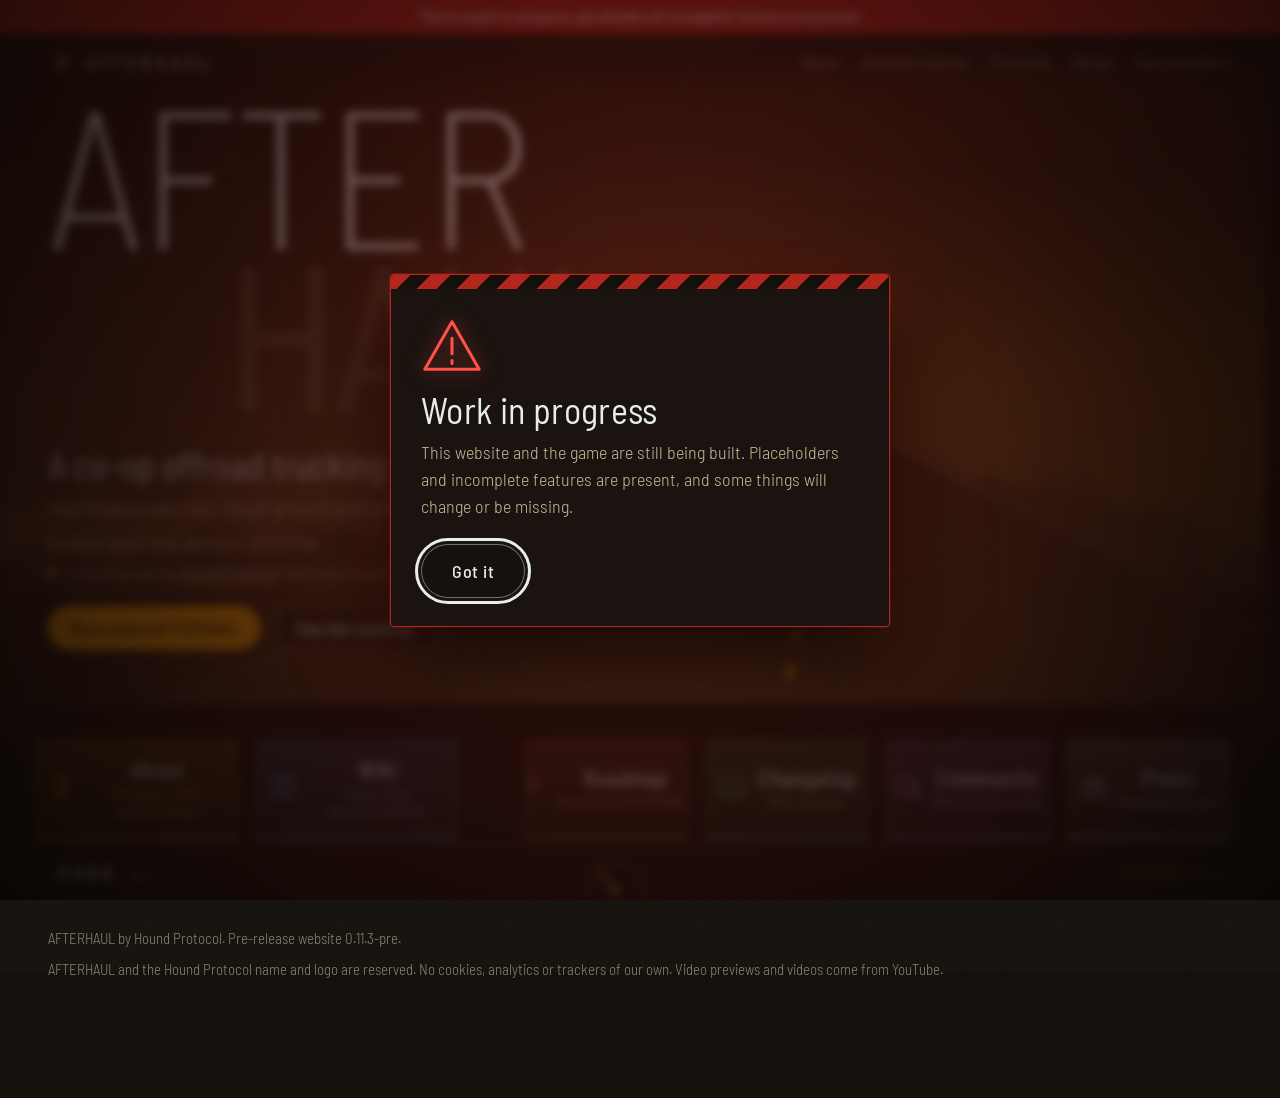
==== commit 51840c24: "AI described as an organisational assistant (0.11.3-pre) Co-Authored-By: Claude Sonnet 5.5 <noreply@" ====
--- a/index.html
+++ b/index.html
@@ -24,7 +24,7 @@
 <link rel="icon" href="assets/img/favicon.svg" type="image/svg+xml">
 <link rel="apple-touch-icon" href="assets/img/brand/afterhaul-square.png">
 <link rel="preload" href="assets/fonts/barlow-semi-condensed-extralight.woff" as="font" type="font/woff" crossorigin>
-<link rel="stylesheet" href="assets/css/afterhaul.css?v=0.11.2">
+<link rel="stylesheet" href="assets/css/afterhaul.css?v=0.11.3">
 </head>
 <body>
 <a class="skip" href="#game">Skip to content</a>
@@ -157,7 +157,7 @@
 </div></section>
   </div>
   <div class="panel" role="tabpanel" id="panel-docs" aria-labelledby="tab-docs" data-theme="docs" hidden>
-    <iframe class="wikiframe" id="wikiFrame" title="AFTERHAUL wiki" data-src="wiki/?embed=1&v=0.11.2#/docs" allow="fullscreen"></iframe>
+    <iframe class="wikiframe" id="wikiFrame" title="AFTERHAUL wiki" data-src="wiki/?embed=1&v=0.11.3#/docs" allow="fullscreen"></iframe>
   </div>
   <div class="panel" role="tabpanel" id="panel-roadmap" aria-labelledby="tab-roadmap" data-theme="roadmap" hidden>
     <h2 class="phead">Roadmap</h2>
@@ -174,8 +174,8 @@
   </div>
   <div class="panel" role="tabpanel" id="panel-log" aria-labelledby="tab-log" data-theme="log" hidden>
 <!-- LOG:START -->
-<div class="clgrid"><article class="cldoc paper cl-web"><span class="holes" aria-hidden="true"><i></i><i></i><i></i></span><header><p class="clcode">Code: AH-CL-001 · Latest: 0.11.2-pre · Owner: Web team · For: players</p><h3>Website changelog</h3><p class="cllatest">Latest change: <time datetime="2026-11-02T20:46:16Z">2026-11-02 20:46 UTC</time></p><p class="clint">Every change to this website.</p><p class="clcount"><b>86</b> versions</p></header>
-<div class="clbody"><section class="clv"><h4><span>0.11.2-pre</span><b class="pt pt-fix">Fix</b><em>Stage wording, placeholder art · 2026-11-02</em></h4><ul><li>Removed "on Steam" from the Beta wording on the page, release stages and roadmap: no store is decided and no Alpha or Beta has started.</li><li>Pages now say the only AI-made picture is one temporary placeholder cover image.</li><li>The animation test clips are back in the animation guide, for the team.</li></ul></section><section class="clv"><h4><span>0.11.1-pre</span><b class="pt pt-fix">Fix</b><em>Audit fixes · 2026-11-02</em></h4><ul><li>Corrected statements about test results and bought assets, the brand colour, and removed the animation clips that showed third-party material.</li></ul></section><section class="clv"><h4><span>0.11.0-pre</span><b class="pt pt-feature">Feature</b><em>Media in documents, one button style · 2026-11-02</em></h4><ul><li>Wiki documents can show pictures, short clips and YouTube videos (a video loads only after you press play). Added: the eight class icons, logos, the placeholder pictures, the sound-design videos and animation test clips.</li><li>All section buttons (About, Wiki, Roadmap, Changelog, Community, Press) now share one design. Only the accent colour differs.</li></ul></section><section class="clv"><h4><span>0.10.3-pre</span><b class="pt pt-polish">Polish</b><em>Wiki fits its content · 2026-11-02</em></h4><ul><li>The wiki frame now grows and shrinks with the page it shows, so it ends just above the footer line with no empty space. The main page scrolls instead of the frame.</li></ul></section><section class="clv"><h4><span>0.10.2-pre</span><b class="pt pt-polish">Polish</b><em>A4 width documents · 2026-11-02</em></h4><ul><li>Every wiki document is a fixed A4 width (210 mm) and grows in height with its text. On narrow screens it shrinks to fit.</li></ul></section><section class="clv"><h4><span>0.10.1-pre</span><b class="pt pt-polish">Polish</b><em>Narrower wiki · 2026-11-02</em></h4><ul><li>The wiki content in the Wiki tab is 30% narrower and centred, never below the standard page width.</li></ul></section><section class="clv"><h4><span>0.10.0-pre</span><b class="pt pt-overhaul">Overhaul</b><em>Wiki expansion · 2026-11-02</em></h4><ul><li>The wiki grows to 76 documents. New Library pages carry the whole website text: About, Character classes, The world, Design choices, Current state, Release stages, Community, Press, and both changelogs. New handbook guides for voice, design, trainees, Unity set-up, audio and animation, plus a merchandise policy and three procedures. Every older document was reviewed and extended.</li><li>Every document has its own link: Share copies it, Download saves the text as a .md file. The buttons sit at the top right of the document, left of its code.</li><li>The Wiki tab uses the full page width, with no blue frame or background.</li></ul></section><section class="clv"><h4><span>0.9.3-pre</span><b class="pt pt-fix">Fix</b><em>Cache fix · 2026-11-02</em></h4><ul><li>Script and style links now carry the new version, so browsers load the Wiki tab that opens inside the page instead of an older copy that jumped to the separate wiki page.</li></ul></section><section class="clv"><h4><span>0.9.2-pre</span><b class="pt pt-feature">Feature</b><em>Wiki inside the page · 2026-11-02</em></h4><ul><li>The Wiki button now opens the wiki inside the main page, in the Wiki tab, with no page change. The wiki page still works on its own at <code>wiki/</code>.</li></ul></section><section class="clv"><h4><span>0.9.1-pre</span><b class="pt pt-feature">Feature</b><em>Team page · 2026-11-02</em></h4><ul><li>New Team page in the wiki Library with a hierarchy pyramid and a roles table. Documents can now draw a pyramid from a <code>pyramid</code> code block.</li></ul></section><section class="clv"><h4><span>0.9.0-pre</span><b class="pt pt-overhaul">Overhaul</b><em>Wiki rebuilt · 2026-11-02</em></h4><ul><li>The wiki is now its own page at <code>wiki/</code>: a Library (player guide, overview, roadmap, process, terms, legal) and a Handbook (guides, policies and procedures, printable on A4), with search, folders and motion in the AFTERHAUL colours. The Wiki button on the main page opens it.</li><li>The old in-page wiki panel and <code>tools/build_docs.py</code> are gone. New tools: <code>tools/build_wiki.py</code>, <code>tools/build_wiki_js.py</code>, <code>tools/import_player_guide.py</code>.</li><li>New handbook guides for artists: Blender set-up and hand-off, character modelling, truck and prop modelling.</li></ul></section><section class="clv"><h4><span>0.8.2-pre</span><b class="pt pt-feature">Feature</b><em>Dev log page, no button · 2026-11-02</em></h4><ul><li>The dev log page is back at <code>devlog/</code>. Nothing on the site links to it: it opens only from its own address. It is <code>noindex</code> and uses the site's own fonts.</li></ul></section><section class="clv"><h4><span>0.8.1-pre</span><b class="pt pt-fix">Fix</b><em>Dev log button removed · 2026-11-02</em></h4><ul><li>Removed the footer button and the unlisted page added in 0.8.0-pre. Nothing else changed.</li></ul></section><section class="clv"><h4><span>0.8.0-pre</span><b class="pt pt-feature">Feature</b><em>Dev log · 2026-11-02</em></h4><ul><li>New small button in the footer, "Dev log, real-time progress". It opens an unlisted dev log page (<code>noindex</code>, not in the menu) with plain-English progress for every game version, newest first, with pictures and clips on the version they were made in. Built from the game repository by <code>tools/devlog_build.py</code> there; the page and its media live in <code>devlog/</code>.</li></ul></section><section class="clv"><h4><span>0.7.12-pre</span><b class="pt pt-content">Content</b><em>Sound mission line · 2026-10-28</em></h4><ul><li>Sound design (About): added the line about our primary mission under the drag racing paragraph.</li></ul></section><section class="clv"><h4><span>0.7.11-pre</span><b class="pt pt-polish">Polish</b><em>Visual design layout · 2026-10-28</em></h4><ul><li>The cover art now sits to the right of the placeholder character picture; on phones they stack.</li></ul></section><section class="clv"><h4><span>0.7.10-pre</span><b class="pt pt-content">Content</b><em>Grammar fix · 2026-10-28</em></h4><ul><li>Grammar fix in the text above the crash-reaction video.</li></ul></section><section class="clv"><h4><span>0.7.9-pre</span><b class="pt pt-content">Content</b><em>Crash video wording · 2026-10-28</em></h4><ul><li>Reworded the text above the crash-reaction video in Sound design.</li></ul></section><section class="clv"><h4><span>0.7.8-pre</span><b class="pt pt-content">Content</b><em>Temporary cover art · 2026-10-28</em></h4><ul><li>Visual design (About) shows the temporary cover art, labelled as AI-generated (AIGC) and as a stand-in, not final art.</li></ul></section><section class="clv"><h4><span>0.7.7-pre</span><b class="pt pt-fix">Fix</b><em>Links inside guides · 2026-10-28</em></h4><ul><li>Links between guides ("Where to read next") now open that guide inside the reader instead of closing it.</li></ul></section><section class="clv"><h4><span>0.7.6-pre</span><b class="pt pt-content">Content</b><em>Two more inspiration videos · 2026-10-28</em></h4><ul><li>Sound design (About) now shows two more videos under the three truck videos: artillery sound and first-person crash reactions. Videos load only when played.</li></ul></section><section class="clv"><h4><span>0.7.5-pre</span><b class="pt pt-polish">Polish</b><em>Update notice redesign · 2026-10-28</em></h4><ul><li>The "New website version available" notice is now a square hazard-style panel with its own solid background, moving warning stripes, a refresh icon and a drop-in animation. Still one centred line. Motion stops with reduced-motion settings.</li></ul></section><section class="clv"><h4><span>0.7.4-pre</span><b class="pt pt-fix">Fix</b><em>Stage badge placement · 2026-10-28</em></h4><ul><li>The "Currently in progress" badge now sits under the stage name, aligned left on one line, in the release stages and on the roadmap.</li></ul></section><section class="clv"><h4><span>0.7.3-pre</span><b class="pt pt-fix">Fix</b><em>Hero button target · 2026-10-28</em></h4><ul><li>"More about AFTERHAUL" on the first screen now opens the About section.</li></ul></section><section class="clv"><h4><span>0.7.2-pre</span><b class="pt pt-fix">Fix</b><em>Button hover spacing · 2026-10-28</em></h4><ul><li>Pointing at a section button no longer overlaps its neighbours or touches the page edge: the row has wider gaps and a safer margin, including at higher zoom levels.</li></ul></section><section class="clv"><h4><span>0.7.1-pre</span><b class="pt pt-content">Content</b><em>Hero button wording · 2026-10-28</em></h4><ul><li>The first hero button now reads "More about AFTERHAUL".</li></ul></section><section class="clv"><h4><span>0.7.0-pre</span><b class="pt pt-overhaul">Overhaul</b><em>Reader and hero actions · 2026-10-28</em></h4><ul><li>Wiki documents open in a new reader: a contents list that follows your place, a reading progress line, tidier typography and previous/next links between guides. The paper-and-stamp look is gone.</li><li>The first screen has two actions: Read the guide and See the roadmap. The section buttons still fit on one screen on common laptop and desktop sizes.</li><li>On phones the reader fills the screen from the bottom.</li></ul></section><section class="clv"><h4><span>0.6.2-pre</span><b class="pt pt-polish">Polish</b><em>Link preview, in-progress icon, phone fixes · 2026-10-28</em></h4><ul><li>Shared links now show the square AFTERHAUL logo as their preview image (also used as the home-screen icon on iPhone).</li><li>In Progress items on the roadmap use a new icon that cycles through writing, drawing and designing.</li><li>Phones: the top bar is solid so page text no longer slides under the logo, and the unavailable Community cards are easier to read.</li></ul></section><section class="clv"><h4><span>0.6.1-pre</span><b class="pt pt-polish">Polish</b><em>About button · 2026-10-28</em></h4><ul><li>Removed the animated dashed line from the About button.</li></ul></section><section class="clv"><h4><span>0.6.0-pre</span><b class="pt pt-overhaul">Overhaul</b><em>Wiki makeover · 2026-10-28</em></h4><ul><li>The wiki has a new look: a calmer dark surface, a folder list with document counts, and cleaner cards with the folder colour and read time.</li><li>New search box filters the guide as you type, with a message when nothing matches.</li><li>On phones the folders become a row of chips above the cards.</li></ul></section><section class="clv"><h4><span>0.5.8-pre</span><b class="pt pt-content">Content</b><em>Stage label wording · 2026-10-28</em></h4><ul><li>The current stage is now labelled "Currently in progress" on the roadmap and in the release stages.</li></ul></section><section class="clv"><h4><span>0.5.7-pre</span><b class="pt pt-optimization">Optimization</b><em>Roadmap plans and smoother changelog · 2026-10-28</em></h4><ul><li>Every roadmap item lists up to five planned work points, drawn from the game design.</li><li>The changelog scrolls more smoothly: lighter film grain, isolated scroll areas, and version entries that are not drawn until they come into view.</li></ul></section><section class="clv"><h4><span>0.5.6-pre</span><b class="pt pt-polish">Polish</b><em>Roadmap filter tidy-up · 2026-10-28</em></h4><ul><li>Filtering the roadmap by a status hides stages with no matching items, and shows one message when nothing has that status, instead of one in every stage.</li></ul></section><section class="clv"><h4><span>0.5.5-pre</span><b class="pt pt-overhaul">Overhaul</b><em>Roadmap redesign · 2026-10-28</em></h4><ul><li>The roadmap is rebuilt for players. Every item carries one of four statuses: Complete, In Progress, Planned or Abandoned. Status chips filter the list and show counts, each stage has a progress bar, and the page shows when it was last updated.</li><li>Items are written for people outside the project: no tools or setup details.</li><li>The road draws in, bars fill and cards rise in one after another as you scroll. In Progress items spin. Reduced-motion settings turn the motion off.</li><li>The roadmap is generated from content/roadmap.json by tools/build_roadmap.py, so changing a status is a one-line edit.</li></ul></section><section class="clv"><h4><span>0.5.4-pre</span><b class="pt pt-polish">Polish</b><em>Section buttons · 2026-10-28</em></h4><ul><li>The row of section buttons is about 20% wider (as far as the window allows) and each button is about 10% shorter. The icons are about 20% smaller, and each icon and its text sit centred in the button with free space around them.</li><li>The Roadmap button now reads "The future of AFTERHAUL".</li></ul></section><section class="clv"><h4><span>0.5.3-pre</span><b class="pt pt-fix">Fix</b><em>No sideways jump · 2026-10-28</em></h4><ul><li>Fixed: opening a wiki document moved the whole page a few pixels to the right, because the page scrollbar disappeared while the document was open. The scrollbar space is now kept, so nothing moves.</li></ul></section><section class="clv"><h4><span>0.5.2-pre</span><b class="pt pt-polish">Polish</b><em>Smaller update notice · 2026-10-28</em></h4><ul><li>The new-version notice is now a small one-line pill, centred under the red bar, with Reload and Later. It is about half the size and takes no focus from the page.</li></ul></section><section class="clv"><h4><span>0.5.1-pre</span><b class="pt pt-content">Content</b><em>Sound text · 2026-10-28</em></h4><ul><li>In the in-cab sound design note, the last sentence now reads: "Hit the gas at 100%, and the truck will respond in a full spectrum."</li></ul></section><section class="clv"><h4><span>0.5.0-pre</span><b class="pt pt-feature">Feature</b><em>Roadmap · 2026-10-28</em></h4><ul><li>New Roadmap button and section: the plan from Concept through Alpha and Beta to Release, with what is happening now and what comes next. It is a draft, with no dates until a stage is close.</li><li>"The world of AFTERHAUL" now says the moving scenes are placeholders that real gameplay will replace when the game enters Alpha.</li></ul></section><section class="clv"><h4><span>0.4.12-pre</span><b class="pt pt-polish">Polish</b><em>Straighter road · 2026-10-28</em></h4><ul><li>The hero road leans less to the right. Its vanishing point moved toward the middle and the road is now symmetric around its centre line, so the yellow dashes sit in the road with correct perspective. Narrow screens use their own, slightly more central, values.</li></ul></section><section class="clv"><h4><span>0.4.11-pre</span><b class="pt pt-polish">Polish</b><em>Patch names, update window · 2026-10-28</em></h4><ul><li>Every changelog entry now carries a named patch type: Overhaul, Feature, Content, Polish, Fix, Optimization, Tools, Brand or Foundation for the website, plus Systems, World, Story and Documentation for the game. Types are kept in content/patch-types.json.</li><li>The new-version notice is now a small window in the corner with Reload and Later buttons, instead of a line under the red bar.</li><li>Removed the "Drive on" scroll cue from the first screen.</li></ul></section><section class="clv"><h4><span>0.4.10-pre</span><b class="pt pt-content">Content</b><em>Release stages · 2026-10-28</em></h4><ul><li>"Current State of AFTERHAUL" now shows the four release stages as a road with stops: Concept (marked as the current stage), Alpha, Beta and Release. Each says what the stage means. Dates read "to be announced" until they are set.</li></ul></section><section class="clv"><h4><span>0.4.9-pre</span><b class="pt pt-feature">Feature</b><em>Changelog times · 2026-10-28</em></h4><ul><li>Each changelog document shows the time of its newest entry in red under its name. The time appears in your own time zone.</li><li>Added a square logo (1024 px, the slashes above the name, safe for a round crop) for GitHub and other profile pictures.</li></ul></section><section class="clv"><h4><span>0.4.8-pre</span><b class="pt pt-brand">Brand</b><em>Logo files · 2026-10-28</em></h4><ul><li>The header mark becomes the AFTERHAUL logo: the two slashes (amber and sand) and the name in Barlow Semi Condensed Medium with wide spacing, letters turned into outlines so no font is needed. Files in assets/img/brand/: logo (transparent, for dark backgrounds), logo on dark, logo for light backgrounds, and the slash mark alone, each as SVG and PNG. Made by tools/make_logo.py. The page itself looks the same.</li></ul></section><section class="clv"><h4><span>0.4.7-pre</span><b class="pt pt-polish">Polish</b><em>Compact first screen · 2026-10-28</em></h4><ul><li>On desktop the first screen is more compact: the heading is sized to the window height and the spacing is tighter, so the section buttons show without scrolling on a 16:9 monitor.</li><li>The section buttons now grow about 10% when pointed at. They no longer lift, and the grid texture on the Wiki button no longer shifts.</li><li>Fixed: pressing All sections no longer scrolls the page. The view stays where it was while the section folds away.</li></ul></section><section class="clv"><h4><span>0.4.6-pre</span><b class="pt pt-feature">Feature</b><em>New-version notice, tilt, even dashes · 2026-10-28</em></h4><ul><li>A pulsing "New website version available" bar with a Reload button appears under the red bar when a newer version is live. The page checks every few minutes and when you return to the tab.</li><li>On phones the hills move as you tilt the device, like they do with the mouse on a computer. iPhones ask for motion permission on the first tap. Reduced-motion settings turn it off. The hills never slide far enough to show an edge.</li><li>Fixed: the road dashes on the About button now run at an even spacing with no jump.</li></ul></section><section class="clv"><h4><span>0.4.5-pre</span><b class="pt pt-polish">Polish</b><em>Wiki description · 2026-10-28</em></h4><ul><li>The Wiki button's description now reads "Learn more about AFTERHAUL".</li></ul></section><section class="clv"><h4><span>0.4.4-pre</span><b class="pt pt-optimization">Optimization</b><em>Faster loading · 2026-10-28</em></h4><ul><li>No visible change. The deployed copy now has minified CSS and JavaScript, losslessly recompressed images and smaller woff2 fonts. The source files stay readable. Built by tools/optimize.py.</li><li>Fixed: the Road closed page was not included in the deploy.</li></ul></section><section class="clv"><h4><span>0.4.3-pre</span><b class="pt pt-content">Content</b><em>Fuller wiki · 2026-10-28</em></h4><ul><li>The wiki grows from five to eleven documents: Your driver, Clothing, Food, drink, sleep and stamina, Customizing your truck, Questions and answers, and a Glossary. Two new folders: Your driver and Your truck.</li><li>Added a Road closed page for addresses that do not exist (404).</li></ul></section><section class="clv"><h4><span>0.4.2-pre</span><b class="pt pt-polish">Polish</b><em>Twice as fast · 2026-10-28</em></h4><ul><li>The document open and close sequence runs at double speed. The order of the steps is unchanged.</li></ul></section><section class="clv"><h4><span>0.4.1-pre</span><b class="pt pt-fix">Fix</b><em>Document sequence in order · 2026-10-28</em></h4><ul><li>Opening: the folders, count and other cards fade out first, the chosen card glides to the middle of the empty area, then the document zooms open from exactly that spot.</li><li>Closing runs the same steps in reverse: the document shrinks back into the card in the middle, the card glides to its own place, then the rest fades back in.</li><li>Fixed: the document scaled from its top-left corner, so it started and finished away from the card. It now scales about its centre.</li></ul></section><section class="clv"><h4><span>0.4.0-pre</span><b class="pt pt-overhaul">Overhaul</b><em>Documents on paper · 2026-10-28</em></h4><ul><li>Opening a wiki document is now a sequence: the chosen card slides to the right, waits a moment, and the document grows out of the card's own place. Closing reverses it, back into the same card, which then slides back.</li><li>Documents look like documents: textured paper with a margin rule, punched holes, fold creases, a running header, a details table (code, version, effective date, owner, audience), numbered headings, a footer and a DRAFT stamp that lands once the page has opened. Parts of the page write in one after another.</li><li>The two changelog documents use the same paper.</li><li>Fixed: choosing another section right after pressing All sections could hide the new section.</li></ul></section><section class="clv"><h4><span>0.3.4-pre</span><b class="pt pt-content">Content</b><em>Country in conflict · 2026-10-28</em></h4><ul><li>The setting is now described as a country in conflict (page text, link preview, wiki, game changelog).</li></ul></section><section class="clv"><h4><span>0.3.3-pre</span><b class="pt pt-content">Content</b><em>About titles · 2026-10-28</em></h4><ul><li>About sections renamed: About AFTERHAUL, Character classes, The world of AFTERHAUL, Design choices, Current State of AFTERHAUL. The navigation bar uses the same names.</li></ul></section><section class="clv"><h4><span>0.3.2-pre</span><b class="pt pt-polish">Polish</b><em>Frontline pacing · 2026-10-28</em></h4><ul><li>The dark clods now rise and fall at the same slow pace as the mud pillar.</li><li>Shells fall twice as fast, each at a slightly different angle.</li></ul></section><section class="clv"><h4><span>0.3.1-pre</span><b class="pt pt-fix">Fix</b><em>Videos stop when you leave About · 2026-10-28</em></h4><ul><li>Leaving About (back to the choices, or another section) removes any playing video and brings back its preview.</li></ul></section><section class="clv"><h4><span>0.3.0-pre</span><b class="pt pt-overhaul">Overhaul</b><em>Wiki, changelog, community, press · 2026-10-28</em></h4><ul><li>Pick a section: the chosen button glides to the centre, the others fade away and the content rolls out below. A larger All sections button on the right brings the choices back. Each button has its own frame, and there is more space between the buttons and the content.</li><li>About is now one loose page with a navigation bar on top (What it is, The crew, The land, Design choices, Where we are). The collapsible sections are gone.</li><li>Documentation became the Wiki, "Documentation of AFTERHAUL": a pillar of coloured folders on the left, document cards on the right with a document count, and a reader that opens the chosen document in the centre. Every step is animated. Built by tools/build_docs.py.</li><li>Dev log became Changelog: the website log on the left and a selected, player-facing game log on the right, each laid out as a document with its own colour (tools/build_changelog.py).</li><li>Community lists Discord (held until the prototype), Instagram and YouTube (links to come). Press lists the contact address.</li></ul></section><section class="clv"><h4><span>0.2.1-pre</span><b class="pt pt-content">Content</b><em>Sound text · 2026-10-27</em></h4><ul><li>The in-cab sound design video text and the crash sound text now use the owner's wording.</li></ul></section><section class="clv"><h4><span>0.2.0-pre</span><b class="pt pt-overhaul">Overhaul</b><em>Explore tabs, documentation, collapsible sections · 2026-10-27</em></h4><ul><li>New tab row under the hero: About, Documentation, then three placeholder tabs (Dev log, Community, Press), each with its own colour and texture. The three are marked Soon.</li><li>About holds the game, crew, land and design sections as collapsible sections (sound and visual design are nested inside Design). Expand all and Collapse all buttons on every panel. Deep links such as #land and #docs open the right tab and section.</li><li>Documentation holds the player guide, built from the game repo by tools/build_docs.py (decision 0018).</li><li>The work-in-progress pop-up has a new animation: striped bar, drawn warning triangle, staggered text, animated close.</li><li>Land cards are no longer selectable and do not react to the mouse. Northern wild wind is now constant. Frontline impacts gently shake the scene. Timber country has a sawmill with a spinning saw, sawdust, and smoke.</li></ul></section><section class="clv"><h4><span>0.1.20-pre</span><b class="pt pt-feature">Feature</b><em>Visits counter (prepared) · 2026-10-27</em></h4><ul><li>The dashboard bar shows a visits counter in place of Idling / Under load. It counts one visit per browser session through GoatCounter and stays at ---- until the site code is put in the goatcounter meta tag.</li></ul></section><section class="clv"><h4><span>0.1.19-pre</span><b class="pt pt-polish">Polish</b><em>Discord on hold · 2026-10-27</em></h4><ul><li>The Join the Discord button is no longer a link. It is crossed out on a red striped background, with a red note: Discord opens once the game has a prototype.</li></ul></section><section class="clv"><h4><span>0.1.18-pre</span><b class="pt pt-content">Content</b><em>Link preview text · 2026-10-27</em></h4><ul><li>New description for search, Discord and other link previews (also set as Open Graph and Twitter card text).</li></ul></section><section class="clv"><h4><span>0.1.17-pre</span><b class="pt pt-content">Content</b><em>Progress text · 2026-10-27</em></h4><ul><li>"Where we are" now says the game is in early development stages and that updates will be posted here and at the BETA launch on Steam.</li></ul></section><section class="clv"><h4><span>0.1.16-pre</span><b class="pt pt-content">Content</b><em>Operators text · 2026-10-27</em></h4><ul><li>"Heavy Cargo Operator" is now "Heavy Ordnance Operator". The talk paragraph is replaced by the line about operators being capable alone while specialists outperform at their specialty.</li></ul></section><section class="clv"><h4><span>0.1.15-pre</span><b class="pt pt-feature">Feature</b><em>Warzone firefight · 2026-10-27</em></h4><ul><li>Frontline: tanks and soldiers stand still in the far background behind the rocks (no wobble) and shoot at each other: rifle bursts with muzzle flashes and tracers, tank shells with impact flashes.</li></ul></section><section class="clv"><h4><span>0.1.14-pre</span><b class="pt pt-feature">Feature</b><em>Warzone units and placeholder figure · 2026-10-27</em></h4><ul><li>Frontline: tanks (two driving, one parked that fires with a muzzle flash when a shell is launched) and kneeling soldiers sit in the background, behind the ruins.</li><li>Visual design: the owner's placeholder character picture is shown, with the placeholder notice. Listed in THIRD_PARTY_NOTICES.md; source and licence to confirm.</li></ul></section><section class="clv"><h4><span>0.1.13-pre</span><b class="pt pt-feature">Feature</b><em>City traffic · 2026-10-27</em></h4><ul><li>The city card shows a skyline with lit windows, street lights and two lanes of moving traffic (headlights and tail lights). No weather.</li></ul></section><section class="clv"><h4><span>0.1.12-pre</span><b class="pt pt-polish">Polish</b><em>Mud pillar and debris · 2026-10-27</em></h4><ul><li>Frontline: the mud pillar is now made of particles that rise slowly, get smaller and more scattered toward the top, then fall back as the pillar sinks. Six times more flying debris.</li></ul></section><section class="clv"><h4><span>0.1.11-pre</span><b class="pt pt-content">Content</b><em>Story · 2026-10-27</em></h4><ul><li>About section: the twist (illicit cargo, choices shape each region), the country at war and the recovery task force, campaign and side quests, and the characters you meet.</li></ul></section><section class="clv"><h4><span>0.1.10-pre</span><b class="pt pt-feature">Feature</b><em>Video previews · 2026-10-27</em></h4><ul><li>Each sound-design video shows its YouTube preview picture (linked from YouTube, not copied). Footer and note now say previews and videos come from YouTube.</li></ul></section><section class="clv"><h4><span>0.1.9-pre</span><b class="pt pt-feature">Feature</b><em>Design choices · 2026-10-27</em></h4><ul><li>New "Design choices" section: sound design (three click-to-play YouTube videos with the team's notes) and visual design (with a placeholder image frame and the "not actual in-game graphics" notice).</li><li>Videos use youtube-nocookie.com and load only after you press play. Footer wording updated to say so.</li></ul></section><section class="clv"><h4><span>0.1.8-pre</span><b class="pt pt-feature">Feature</b><em>Howitzer frontline · 2026-10-27</em></h4><ul><li>Frontline: one shell every 5 to 10 seconds, falling very fast. Each impact raises a thin column of mud that climbs slowly high above the ground, then collapses.</li></ul></section><section class="clv"><h4><span>0.1.7-pre</span><b class="pt pt-feature">Feature</b><em>Work-in-progress pop-up · 2026-10-27</em></h4><ul><li>A pop-up on first load says the site and game are a work in progress with placeholders and incomplete features. It shows once per visit; the red bar stays.</li></ul></section><section class="clv"><h4><span>0.1.6-pre</span><b class="pt pt-optimization">Optimization</b><em>Cache busting · 2026-10-27</em></h4><ul><li>Stylesheet and script links carry a version, so browsers load new files straight after a deploy instead of showing an old copy for up to 10 minutes.</li></ul></section><section class="clv"><h4><span>0.1.5-pre</span><b class="pt pt-polish">Polish</b><em>Tighter spacing · 2026-10-27</em></h4><ul><li>Section padding cut from 120 px to 48-80 px top and bottom, which removes the large empty bands between sections.</li></ul></section><section class="clv"><h4><span>0.1.4-pre</span><b class="pt pt-content">Content</b><em>Plain hero text · 2026-10-27</em></h4><ul><li>Hero tagline now describes the game: a co-op offroad trucking game for up to eight players.</li></ul></section><section class="clv"><h4><span>0.1.3-pre</span><b class="pt pt-feature">Feature</b><em>Work-in-progress notice · 2026-10-27</em></h4><ul><li>Red notice at the top: work in progress, placeholders and incomplete features. Nav link "The game" renamed "About".</li></ul></section><section class="clv"><h4><span>0.1.2-pre</span><b class="pt pt-content">Content</b><em>Operators and living regions · 2026-10-27</em></h4><ul><li>"A team you can count on": eight operator classes with icons drawn in code (no generated art) and one-line roles.</li><li>Frontline is a warzone: falling shells, mud thrown high, smoke, passing tracers. Timber country has wind and swaying trees. The northern wild has near-horizontal storm rain. The desert has an intense sun. The deep cold is now the arctic, with snow, aurora and an icy road.</li></ul></section><section class="clv"><h4><span>0.1.1-pre</span><b class="pt pt-polish">Polish</b><em>Simpler · 2026-10-27</em></h4><ul><li>Removed the cold-start key and the strain line. Replaced "You feel the load" with a short description of the game ("What is AFTERHAUL?").</li><li>Kept the region cards with their weather, the road, and the dashboard bar.</li></ul></section><section class="clv"><h4><span>0.1.0-pre</span><b class="pt pt-overhaul">Overhaul</b><em>Scrolling is driving · 2026-10-27</em></h4><ul><li>Full overhaul. A fixed instrument cluster follows you down the page: odometer (km 0 to 1,000), rev needle and engine state.</li><li>Hero: perspective road that moves with your scroll, four code-drawn ridges with parallax, dust, headlights and engine shake after the cold start. Heat haze on the wordmark while the engine runs.</li><li>"The feel" has a live strain trace that reacts to scroll speed. "The crew" lights eight seats in sequence. "The land" has six regions, each with its own code-drawn weather (ash, sawdust, rain, embers, dust, snow).</li><li>Respects reduced motion (everything holds still). No audio, no generated art, no libraries.</li></ul></section><section class="clv"><h4><span>0.0.6-pre</span><b class="pt pt-tools">Tools</b><em>Fence breaks on contact · 2026-10-27</em></h4><ul><li>The fence now breaks the moment the truck's nose touches it ("Break on contact", with a Truck nose setting), not when the truck's centre arrives. Pieces start moving at once.</li><li>New Push setting (how much of the truck's speed pieces take) and a wider, stronger default burst.</li></ul></section><section class="clv"><h4><span>0.0.5-pre</span><b class="pt pt-tools">Tools</b><em>Scene editor, camera fixes · 2026-10-27</em></h4><ul><li><strong>Camera bug fixed:</strong> while time is frozen, the camera you move stays where you put it. Sway and push-in are applied only while drawing and never move the real camera (push-in is also limited so it cannot reach the aimed object).</li><li><strong>Pan, Tilt and Roll</strong> for the shot camera (keyed with K). They work with Look at. With Free aim, use the rotate gizmo.</li><li>Wheels turn at half speed while frozen (6 m/s by default).</li></ul></section><section class="clv"><h4><span>0.0.4-pre</span><b class="pt pt-tools">Tools</b><em>Scene editor, second pass · 2026-10-27</em></h4><ul><li><strong>Camera preview:</strong> the shot camera's view in a corner of the free view (click it to look through the camera).</li><li><strong>Hill:</strong> long ridge with rolling bumps and a smoother lane for the road. Fence follows the slope. Truck follows the ground (height, pitch, roll) until a set time, then flies on its keys.</li><li><strong>Road and forest:</strong> a road drawn along the truck path, and trees and rocks scattered by seed, kept clear of the whole route.</li><li><strong>Freeze:</strong> pieces keep spinning and drifting very slowly, and the wheels keep turning, while time is frozen.</li><li><strong>New demo scene</strong> button. The old demo scene is replaced (saved scenes from version 1 are not loaded).</li></ul></section><section class="clv"><h4><span>0.0.3-pre</span><b class="pt pt-tools">Tools</b><em>Scene editor · 2026-10-27</em></h4><ul><li><strong>Scene editor</strong> (<code>tools/scene-editor/</code>, not deployed): spawn objects, move and rotate with gizmos, shot camera with FOV and look-at, keyframe timeline, a baked fence break, and a freeze with slow-down. Saves a scene JSON. Stand-in truck; load the real GLB with Add GLB.</li><li>Public page unchanged.</li></ul></section><section class="clv"><h4><span>0.0.2-pre</span><b class="pt pt-foundation">Foundation</b><em>Unlisted · 2026-10-25</em></h4><ul><li>Repository is public; site deploys on push, stays unlisted (<code>noindex</code>, <code>robots.txt</code>).</li></ul></section><section class="clv"><h4><span>0.0.1-pre</span><b class="pt pt-foundation">Foundation</b><em>Cold start · 2026-10-25</em></h4><ul><li><strong>First skeleton:</strong> one page in four legs of a haul, marked like a route (km 0 to km 1,000): the feel, the crew, the land, and where the project is.</li><li><strong>Cold start:</strong> press the key, the glow plug heats, the engine cranks and the page settles into an idle shake. Press again to shut it down. With reduced motion the lamp works and the shake is skipped.</li><li><strong>Look:</strong> the Hound Protocol type family with AFTERHAUL's own ground: soot, road dust, frost and the amber of a glow-plug lamp.</li><li><strong>Offline:</strong> <code>noindex</code>, no deploy until launch. Marketing-level content only.</li></ul></section></div></article><article class="cldoc paper cl-game"><span class="holes" aria-hidden="true"><i></i><i></i><i></i></span><header><p class="clcode">Code: AH-CL-002 · Latest: 0.0.57-pre · Owner: Design team · For: players</p><h3>Game changelog</h3><p class="cllatest">Latest change: <time datetime="2026-10-28T01:28:07Z">2026-10-28 01:28 UTC</time></p><p class="clint">Selected changes to the game design. The full working log is private.</p><p class="clcount"><b>6</b> versions</p></header>
+<div class="clgrid"><article class="cldoc paper cl-web"><span class="holes" aria-hidden="true"><i></i><i></i><i></i></span><header><p class="clcode">Code: AH-CL-001 · Latest: 0.11.3-pre · Owner: Web team · For: players</p><h3>Website changelog</h3><p class="cllatest">Latest change: <time datetime="2026-11-02T20:47:05Z">2026-11-02 20:47 UTC</time></p><p class="clint">Every change to this website.</p><p class="clcount"><b>87</b> versions</p></header>
+<div class="clbody"><section class="clv"><h4><span>0.11.3-pre</span><b class="pt pt-content">Content</b><em>AI is an organisational assistant · 2026-11-02</em></h4><ul><li>The overview, both FAQs, the glossary, the AI use policy and the AI assistants guide now say AI is only an organisational assistant.</li></ul></section><section class="clv"><h4><span>0.11.2-pre</span><b class="pt pt-fix">Fix</b><em>Stage wording, placeholder art · 2026-11-02</em></h4><ul><li>Removed "on Steam" from the Beta wording on the page, release stages and roadmap: no store is decided and no Alpha or Beta has started.</li><li>Pages now say the only AI-made picture is one temporary placeholder cover image.</li><li>The animation test clips are back in the animation guide, for the team.</li></ul></section><section class="clv"><h4><span>0.11.1-pre</span><b class="pt pt-fix">Fix</b><em>Audit fixes · 2026-11-02</em></h4><ul><li>Corrected statements about test results and bought assets, the brand colour, and removed the animation clips that showed third-party material.</li></ul></section><section class="clv"><h4><span>0.11.0-pre</span><b class="pt pt-feature">Feature</b><em>Media in documents, one button style · 2026-11-02</em></h4><ul><li>Wiki documents can show pictures, short clips and YouTube videos (a video loads only after you press play). Added: the eight class icons, logos, the placeholder pictures, the sound-design videos and animation test clips.</li><li>All section buttons (About, Wiki, Roadmap, Changelog, Community, Press) now share one design. Only the accent colour differs.</li></ul></section><section class="clv"><h4><span>0.10.3-pre</span><b class="pt pt-polish">Polish</b><em>Wiki fits its content · 2026-11-02</em></h4><ul><li>The wiki frame now grows and shrinks with the page it shows, so it ends just above the footer line with no empty space. The main page scrolls instead of the frame.</li></ul></section><section class="clv"><h4><span>0.10.2-pre</span><b class="pt pt-polish">Polish</b><em>A4 width documents · 2026-11-02</em></h4><ul><li>Every wiki document is a fixed A4 width (210 mm) and grows in height with its text. On narrow screens it shrinks to fit.</li></ul></section><section class="clv"><h4><span>0.10.1-pre</span><b class="pt pt-polish">Polish</b><em>Narrower wiki · 2026-11-02</em></h4><ul><li>The wiki content in the Wiki tab is 30% narrower and centred, never below the standard page width.</li></ul></section><section class="clv"><h4><span>0.10.0-pre</span><b class="pt pt-overhaul">Overhaul</b><em>Wiki expansion · 2026-11-02</em></h4><ul><li>The wiki grows to 76 documents. New Library pages carry the whole website text: About, Character classes, The world, Design choices, Current state, Release stages, Community, Press, and both changelogs. New handbook guides for voice, design, trainees, Unity set-up, audio and animation, plus a merchandise policy and three procedures. Every older document was reviewed and extended.</li><li>Every document has its own link: Share copies it, Download saves the text as a .md file. The buttons sit at the top right of the document, left of its code.</li><li>The Wiki tab uses the full page width, with no blue frame or background.</li></ul></section><section class="clv"><h4><span>0.9.3-pre</span><b class="pt pt-fix">Fix</b><em>Cache fix · 2026-11-02</em></h4><ul><li>Script and style links now carry the new version, so browsers load the Wiki tab that opens inside the page instead of an older copy that jumped to the separate wiki page.</li></ul></section><section class="clv"><h4><span>0.9.2-pre</span><b class="pt pt-feature">Feature</b><em>Wiki inside the page · 2026-11-02</em></h4><ul><li>The Wiki button now opens the wiki inside the main page, in the Wiki tab, with no page change. The wiki page still works on its own at <code>wiki/</code>.</li></ul></section><section class="clv"><h4><span>0.9.1-pre</span><b class="pt pt-feature">Feature</b><em>Team page · 2026-11-02</em></h4><ul><li>New Team page in the wiki Library with a hierarchy pyramid and a roles table. Documents can now draw a pyramid from a <code>pyramid</code> code block.</li></ul></section><section class="clv"><h4><span>0.9.0-pre</span><b class="pt pt-overhaul">Overhaul</b><em>Wiki rebuilt · 2026-11-02</em></h4><ul><li>The wiki is now its own page at <code>wiki/</code>: a Library (player guide, overview, roadmap, process, terms, legal) and a Handbook (guides, policies and procedures, printable on A4), with search, folders and motion in the AFTERHAUL colours. The Wiki button on the main page opens it.</li><li>The old in-page wiki panel and <code>tools/build_docs.py</code> are gone. New tools: <code>tools/build_wiki.py</code>, <code>tools/build_wiki_js.py</code>, <code>tools/import_player_guide.py</code>.</li><li>New handbook guides for artists: Blender set-up and hand-off, character modelling, truck and prop modelling.</li></ul></section><section class="clv"><h4><span>0.8.2-pre</span><b class="pt pt-feature">Feature</b><em>Dev log page, no button · 2026-11-02</em></h4><ul><li>The dev log page is back at <code>devlog/</code>. Nothing on the site links to it: it opens only from its own address. It is <code>noindex</code> and uses the site's own fonts.</li></ul></section><section class="clv"><h4><span>0.8.1-pre</span><b class="pt pt-fix">Fix</b><em>Dev log button removed · 2026-11-02</em></h4><ul><li>Removed the footer button and the unlisted page added in 0.8.0-pre. Nothing else changed.</li></ul></section><section class="clv"><h4><span>0.8.0-pre</span><b class="pt pt-feature">Feature</b><em>Dev log · 2026-11-02</em></h4><ul><li>New small button in the footer, "Dev log, real-time progress". It opens an unlisted dev log page (<code>noindex</code>, not in the menu) with plain-English progress for every game version, newest first, with pictures and clips on the version they were made in. Built from the game repository by <code>tools/devlog_build.py</code> there; the page and its media live in <code>devlog/</code>.</li></ul></section><section class="clv"><h4><span>0.7.12-pre</span><b class="pt pt-content">Content</b><em>Sound mission line · 2026-10-28</em></h4><ul><li>Sound design (About): added the line about our primary mission under the drag racing paragraph.</li></ul></section><section class="clv"><h4><span>0.7.11-pre</span><b class="pt pt-polish">Polish</b><em>Visual design layout · 2026-10-28</em></h4><ul><li>The cover art now sits to the right of the placeholder character picture; on phones they stack.</li></ul></section><section class="clv"><h4><span>0.7.10-pre</span><b class="pt pt-content">Content</b><em>Grammar fix · 2026-10-28</em></h4><ul><li>Grammar fix in the text above the crash-reaction video.</li></ul></section><section class="clv"><h4><span>0.7.9-pre</span><b class="pt pt-content">Content</b><em>Crash video wording · 2026-10-28</em></h4><ul><li>Reworded the text above the crash-reaction video in Sound design.</li></ul></section><section class="clv"><h4><span>0.7.8-pre</span><b class="pt pt-content">Content</b><em>Temporary cover art · 2026-10-28</em></h4><ul><li>Visual design (About) shows the temporary cover art, labelled as AI-generated (AIGC) and as a stand-in, not final art.</li></ul></section><section class="clv"><h4><span>0.7.7-pre</span><b class="pt pt-fix">Fix</b><em>Links inside guides · 2026-10-28</em></h4><ul><li>Links between guides ("Where to read next") now open that guide inside the reader instead of closing it.</li></ul></section><section class="clv"><h4><span>0.7.6-pre</span><b class="pt pt-content">Content</b><em>Two more inspiration videos · 2026-10-28</em></h4><ul><li>Sound design (About) now shows two more videos under the three truck videos: artillery sound and first-person crash reactions. Videos load only when played.</li></ul></section><section class="clv"><h4><span>0.7.5-pre</span><b class="pt pt-polish">Polish</b><em>Update notice redesign · 2026-10-28</em></h4><ul><li>The "New website version available" notice is now a square hazard-style panel with its own solid background, moving warning stripes, a refresh icon and a drop-in animation. Still one centred line. Motion stops with reduced-motion settings.</li></ul></section><section class="clv"><h4><span>0.7.4-pre</span><b class="pt pt-fix">Fix</b><em>Stage badge placement · 2026-10-28</em></h4><ul><li>The "Currently in progress" badge now sits under the stage name, aligned left on one line, in the release stages and on the roadmap.</li></ul></section><section class="clv"><h4><span>0.7.3-pre</span><b class="pt pt-fix">Fix</b><em>Hero button target · 2026-10-28</em></h4><ul><li>"More about AFTERHAUL" on the first screen now opens the About section.</li></ul></section><section class="clv"><h4><span>0.7.2-pre</span><b class="pt pt-fix">Fix</b><em>Button hover spacing · 2026-10-28</em></h4><ul><li>Pointing at a section button no longer overlaps its neighbours or touches the page edge: the row has wider gaps and a safer margin, including at higher zoom levels.</li></ul></section><section class="clv"><h4><span>0.7.1-pre</span><b class="pt pt-content">Content</b><em>Hero button wording · 2026-10-28</em></h4><ul><li>The first hero button now reads "More about AFTERHAUL".</li></ul></section><section class="clv"><h4><span>0.7.0-pre</span><b class="pt pt-overhaul">Overhaul</b><em>Reader and hero actions · 2026-10-28</em></h4><ul><li>Wiki documents open in a new reader: a contents list that follows your place, a reading progress line, tidier typography and previous/next links between guides. The paper-and-stamp look is gone.</li><li>The first screen has two actions: Read the guide and See the roadmap. The section buttons still fit on one screen on common laptop and desktop sizes.</li><li>On phones the reader fills the screen from the bottom.</li></ul></section><section class="clv"><h4><span>0.6.2-pre</span><b class="pt pt-polish">Polish</b><em>Link preview, in-progress icon, phone fixes · 2026-10-28</em></h4><ul><li>Shared links now show the square AFTERHAUL logo as their preview image (also used as the home-screen icon on iPhone).</li><li>In Progress items on the roadmap use a new icon that cycles through writing, drawing and designing.</li><li>Phones: the top bar is solid so page text no longer slides under the logo, and the unavailable Community cards are easier to read.</li></ul></section><section class="clv"><h4><span>0.6.1-pre</span><b class="pt pt-polish">Polish</b><em>About button · 2026-10-28</em></h4><ul><li>Removed the animated dashed line from the About button.</li></ul></section><section class="clv"><h4><span>0.6.0-pre</span><b class="pt pt-overhaul">Overhaul</b><em>Wiki makeover · 2026-10-28</em></h4><ul><li>The wiki has a new look: a calmer dark surface, a folder list with document counts, and cleaner cards with the folder colour and read time.</li><li>New search box filters the guide as you type, with a message when nothing matches.</li><li>On phones the folders become a row of chips above the cards.</li></ul></section><section class="clv"><h4><span>0.5.8-pre</span><b class="pt pt-content">Content</b><em>Stage label wording · 2026-10-28</em></h4><ul><li>The current stage is now labelled "Currently in progress" on the roadmap and in the release stages.</li></ul></section><section class="clv"><h4><span>0.5.7-pre</span><b class="pt pt-optimization">Optimization</b><em>Roadmap plans and smoother changelog · 2026-10-28</em></h4><ul><li>Every roadmap item lists up to five planned work points, drawn from the game design.</li><li>The changelog scrolls more smoothly: lighter film grain, isolated scroll areas, and version entries that are not drawn until they come into view.</li></ul></section><section class="clv"><h4><span>0.5.6-pre</span><b class="pt pt-polish">Polish</b><em>Roadmap filter tidy-up · 2026-10-28</em></h4><ul><li>Filtering the roadmap by a status hides stages with no matching items, and shows one message when nothing has that status, instead of one in every stage.</li></ul></section><section class="clv"><h4><span>0.5.5-pre</span><b class="pt pt-overhaul">Overhaul</b><em>Roadmap redesign · 2026-10-28</em></h4><ul><li>The roadmap is rebuilt for players. Every item carries one of four statuses: Complete, In Progress, Planned or Abandoned. Status chips filter the list and show counts, each stage has a progress bar, and the page shows when it was last updated.</li><li>Items are written for people outside the project: no tools or setup details.</li><li>The road draws in, bars fill and cards rise in one after another as you scroll. In Progress items spin. Reduced-motion settings turn the motion off.</li><li>The roadmap is generated from content/roadmap.json by tools/build_roadmap.py, so changing a status is a one-line edit.</li></ul></section><section class="clv"><h4><span>0.5.4-pre</span><b class="pt pt-polish">Polish</b><em>Section buttons · 2026-10-28</em></h4><ul><li>The row of section buttons is about 20% wider (as far as the window allows) and each button is about 10% shorter. The icons are about 20% smaller, and each icon and its text sit centred in the button with free space around them.</li><li>The Roadmap button now reads "The future of AFTERHAUL".</li></ul></section><section class="clv"><h4><span>0.5.3-pre</span><b class="pt pt-fix">Fix</b><em>No sideways jump · 2026-10-28</em></h4><ul><li>Fixed: opening a wiki document moved the whole page a few pixels to the right, because the page scrollbar disappeared while the document was open. The scrollbar space is now kept, so nothing moves.</li></ul></section><section class="clv"><h4><span>0.5.2-pre</span><b class="pt pt-polish">Polish</b><em>Smaller update notice · 2026-10-28</em></h4><ul><li>The new-version notice is now a small one-line pill, centred under the red bar, with Reload and Later. It is about half the size and takes no focus from the page.</li></ul></section><section class="clv"><h4><span>0.5.1-pre</span><b class="pt pt-content">Content</b><em>Sound text · 2026-10-28</em></h4><ul><li>In the in-cab sound design note, the last sentence now reads: "Hit the gas at 100%, and the truck will respond in a full spectrum."</li></ul></section><section class="clv"><h4><span>0.5.0-pre</span><b class="pt pt-feature">Feature</b><em>Roadmap · 2026-10-28</em></h4><ul><li>New Roadmap button and section: the plan from Concept through Alpha and Beta to Release, with what is happening now and what comes next. It is a draft, with no dates until a stage is close.</li><li>"The world of AFTERHAUL" now says the moving scenes are placeholders that real gameplay will replace when the game enters Alpha.</li></ul></section><section class="clv"><h4><span>0.4.12-pre</span><b class="pt pt-polish">Polish</b><em>Straighter road · 2026-10-28</em></h4><ul><li>The hero road leans less to the right. Its vanishing point moved toward the middle and the road is now symmetric around its centre line, so the yellow dashes sit in the road with correct perspective. Narrow screens use their own, slightly more central, values.</li></ul></section><section class="clv"><h4><span>0.4.11-pre</span><b class="pt pt-polish">Polish</b><em>Patch names, update window · 2026-10-28</em></h4><ul><li>Every changelog entry now carries a named patch type: Overhaul, Feature, Content, Polish, Fix, Optimization, Tools, Brand or Foundation for the website, plus Systems, World, Story and Documentation for the game. Types are kept in content/patch-types.json.</li><li>The new-version notice is now a small window in the corner with Reload and Later buttons, instead of a line under the red bar.</li><li>Removed the "Drive on" scroll cue from the first screen.</li></ul></section><section class="clv"><h4><span>0.4.10-pre</span><b class="pt pt-content">Content</b><em>Release stages · 2026-10-28</em></h4><ul><li>"Current State of AFTERHAUL" now shows the four release stages as a road with stops: Concept (marked as the current stage), Alpha, Beta and Release. Each says what the stage means. Dates read "to be announced" until they are set.</li></ul></section><section class="clv"><h4><span>0.4.9-pre</span><b class="pt pt-feature">Feature</b><em>Changelog times · 2026-10-28</em></h4><ul><li>Each changelog document shows the time of its newest entry in red under its name. The time appears in your own time zone.</li><li>Added a square logo (1024 px, the slashes above the name, safe for a round crop) for GitHub and other profile pictures.</li></ul></section><section class="clv"><h4><span>0.4.8-pre</span><b class="pt pt-brand">Brand</b><em>Logo files · 2026-10-28</em></h4><ul><li>The header mark becomes the AFTERHAUL logo: the two slashes (amber and sand) and the name in Barlow Semi Condensed Medium with wide spacing, letters turned into outlines so no font is needed. Files in assets/img/brand/: logo (transparent, for dark backgrounds), logo on dark, logo for light backgrounds, and the slash mark alone, each as SVG and PNG. Made by tools/make_logo.py. The page itself looks the same.</li></ul></section><section class="clv"><h4><span>0.4.7-pre</span><b class="pt pt-polish">Polish</b><em>Compact first screen · 2026-10-28</em></h4><ul><li>On desktop the first screen is more compact: the heading is sized to the window height and the spacing is tighter, so the section buttons show without scrolling on a 16:9 monitor.</li><li>The section buttons now grow about 10% when pointed at. They no longer lift, and the grid texture on the Wiki button no longer shifts.</li><li>Fixed: pressing All sections no longer scrolls the page. The view stays where it was while the section folds away.</li></ul></section><section class="clv"><h4><span>0.4.6-pre</span><b class="pt pt-feature">Feature</b><em>New-version notice, tilt, even dashes · 2026-10-28</em></h4><ul><li>A pulsing "New website version available" bar with a Reload button appears under the red bar when a newer version is live. The page checks every few minutes and when you return to the tab.</li><li>On phones the hills move as you tilt the device, like they do with the mouse on a computer. iPhones ask for motion permission on the first tap. Reduced-motion settings turn it off. The hills never slide far enough to show an edge.</li><li>Fixed: the road dashes on the About button now run at an even spacing with no jump.</li></ul></section><section class="clv"><h4><span>0.4.5-pre</span><b class="pt pt-polish">Polish</b><em>Wiki description · 2026-10-28</em></h4><ul><li>The Wiki button's description now reads "Learn more about AFTERHAUL".</li></ul></section><section class="clv"><h4><span>0.4.4-pre</span><b class="pt pt-optimization">Optimization</b><em>Faster loading · 2026-10-28</em></h4><ul><li>No visible change. The deployed copy now has minified CSS and JavaScript, losslessly recompressed images and smaller woff2 fonts. The source files stay readable. Built by tools/optimize.py.</li><li>Fixed: the Road closed page was not included in the deploy.</li></ul></section><section class="clv"><h4><span>0.4.3-pre</span><b class="pt pt-content">Content</b><em>Fuller wiki · 2026-10-28</em></h4><ul><li>The wiki grows from five to eleven documents: Your driver, Clothing, Food, drink, sleep and stamina, Customizing your truck, Questions and answers, and a Glossary. Two new folders: Your driver and Your truck.</li><li>Added a Road closed page for addresses that do not exist (404).</li></ul></section><section class="clv"><h4><span>0.4.2-pre</span><b class="pt pt-polish">Polish</b><em>Twice as fast · 2026-10-28</em></h4><ul><li>The document open and close sequence runs at double speed. The order of the steps is unchanged.</li></ul></section><section class="clv"><h4><span>0.4.1-pre</span><b class="pt pt-fix">Fix</b><em>Document sequence in order · 2026-10-28</em></h4><ul><li>Opening: the folders, count and other cards fade out first, the chosen card glides to the middle of the empty area, then the document zooms open from exactly that spot.</li><li>Closing runs the same steps in reverse: the document shrinks back into the card in the middle, the card glides to its own place, then the rest fades back in.</li><li>Fixed: the document scaled from its top-left corner, so it started and finished away from the card. It now scales about its centre.</li></ul></section><section class="clv"><h4><span>0.4.0-pre</span><b class="pt pt-overhaul">Overhaul</b><em>Documents on paper · 2026-10-28</em></h4><ul><li>Opening a wiki document is now a sequence: the chosen card slides to the right, waits a moment, and the document grows out of the card's own place. Closing reverses it, back into the same card, which then slides back.</li><li>Documents look like documents: textured paper with a margin rule, punched holes, fold creases, a running header, a details table (code, version, effective date, owner, audience), numbered headings, a footer and a DRAFT stamp that lands once the page has opened. Parts of the page write in one after another.</li><li>The two changelog documents use the same paper.</li><li>Fixed: choosing another section right after pressing All sections could hide the new section.</li></ul></section><section class="clv"><h4><span>0.3.4-pre</span><b class="pt pt-content">Content</b><em>Country in conflict · 2026-10-28</em></h4><ul><li>The setting is now described as a country in conflict (page text, link preview, wiki, game changelog).</li></ul></section><section class="clv"><h4><span>0.3.3-pre</span><b class="pt pt-content">Content</b><em>About titles · 2026-10-28</em></h4><ul><li>About sections renamed: About AFTERHAUL, Character classes, The world of AFTERHAUL, Design choices, Current State of AFTERHAUL. The navigation bar uses the same names.</li></ul></section><section class="clv"><h4><span>0.3.2-pre</span><b class="pt pt-polish">Polish</b><em>Frontline pacing · 2026-10-28</em></h4><ul><li>The dark clods now rise and fall at the same slow pace as the mud pillar.</li><li>Shells fall twice as fast, each at a slightly different angle.</li></ul></section><section class="clv"><h4><span>0.3.1-pre</span><b class="pt pt-fix">Fix</b><em>Videos stop when you leave About · 2026-10-28</em></h4><ul><li>Leaving About (back to the choices, or another section) removes any playing video and brings back its preview.</li></ul></section><section class="clv"><h4><span>0.3.0-pre</span><b class="pt pt-overhaul">Overhaul</b><em>Wiki, changelog, community, press · 2026-10-28</em></h4><ul><li>Pick a section: the chosen button glides to the centre, the others fade away and the content rolls out below. A larger All sections button on the right brings the choices back. Each button has its own frame, and there is more space between the buttons and the content.</li><li>About is now one loose page with a navigation bar on top (What it is, The crew, The land, Design choices, Where we are). The collapsible sections are gone.</li><li>Documentation became the Wiki, "Documentation of AFTERHAUL": a pillar of coloured folders on the left, document cards on the right with a document count, and a reader that opens the chosen document in the centre. Every step is animated. Built by tools/build_docs.py.</li><li>Dev log became Changelog: the website log on the left and a selected, player-facing game log on the right, each laid out as a document with its own colour (tools/build_changelog.py).</li><li>Community lists Discord (held until the prototype), Instagram and YouTube (links to come). Press lists the contact address.</li></ul></section><section class="clv"><h4><span>0.2.1-pre</span><b class="pt pt-content">Content</b><em>Sound text · 2026-10-27</em></h4><ul><li>The in-cab sound design video text and the crash sound text now use the owner's wording.</li></ul></section><section class="clv"><h4><span>0.2.0-pre</span><b class="pt pt-overhaul">Overhaul</b><em>Explore tabs, documentation, collapsible sections · 2026-10-27</em></h4><ul><li>New tab row under the hero: About, Documentation, then three placeholder tabs (Dev log, Community, Press), each with its own colour and texture. The three are marked Soon.</li><li>About holds the game, crew, land and design sections as collapsible sections (sound and visual design are nested inside Design). Expand all and Collapse all buttons on every panel. Deep links such as #land and #docs open the right tab and section.</li><li>Documentation holds the player guide, built from the game repo by tools/build_docs.py (decision 0018).</li><li>The work-in-progress pop-up has a new animation: striped bar, drawn warning triangle, staggered text, animated close.</li><li>Land cards are no longer selectable and do not react to the mouse. Northern wild wind is now constant. Frontline impacts gently shake the scene. Timber country has a sawmill with a spinning saw, sawdust, and smoke.</li></ul></section><section class="clv"><h4><span>0.1.20-pre</span><b class="pt pt-feature">Feature</b><em>Visits counter (prepared) · 2026-10-27</em></h4><ul><li>The dashboard bar shows a visits counter in place of Idling / Under load. It counts one visit per browser session through GoatCounter and stays at ---- until the site code is put in the goatcounter meta tag.</li></ul></section><section class="clv"><h4><span>0.1.19-pre</span><b class="pt pt-polish">Polish</b><em>Discord on hold · 2026-10-27</em></h4><ul><li>The Join the Discord button is no longer a link. It is crossed out on a red striped background, with a red note: Discord opens once the game has a prototype.</li></ul></section><section class="clv"><h4><span>0.1.18-pre</span><b class="pt pt-content">Content</b><em>Link preview text · 2026-10-27</em></h4><ul><li>New description for search, Discord and other link previews (also set as Open Graph and Twitter card text).</li></ul></section><section class="clv"><h4><span>0.1.17-pre</span><b class="pt pt-content">Content</b><em>Progress text · 2026-10-27</em></h4><ul><li>"Where we are" now says the game is in early development stages and that updates will be posted here and at the BETA launch on Steam.</li></ul></section><section class="clv"><h4><span>0.1.16-pre</span><b class="pt pt-content">Content</b><em>Operators text · 2026-10-27</em></h4><ul><li>"Heavy Cargo Operator" is now "Heavy Ordnance Operator". The talk paragraph is replaced by the line about operators being capable alone while specialists outperform at their specialty.</li></ul></section><section class="clv"><h4><span>0.1.15-pre</span><b class="pt pt-feature">Feature</b><em>Warzone firefight · 2026-10-27</em></h4><ul><li>Frontline: tanks and soldiers stand still in the far background behind the rocks (no wobble) and shoot at each other: rifle bursts with muzzle flashes and tracers, tank shells with impact flashes.</li></ul></section><section class="clv"><h4><span>0.1.14-pre</span><b class="pt pt-feature">Feature</b><em>Warzone units and placeholder figure · 2026-10-27</em></h4><ul><li>Frontline: tanks (two driving, one parked that fires with a muzzle flash when a shell is launched) and kneeling soldiers sit in the background, behind the ruins.</li><li>Visual design: the owner's placeholder character picture is shown, with the placeholder notice. Listed in THIRD_PARTY_NOTICES.md; source and licence to confirm.</li></ul></section><section class="clv"><h4><span>0.1.13-pre</span><b class="pt pt-feature">Feature</b><em>City traffic · 2026-10-27</em></h4><ul><li>The city card shows a skyline with lit windows, street lights and two lanes of moving traffic (headlights and tail lights). No weather.</li></ul></section><section class="clv"><h4><span>0.1.12-pre</span><b class="pt pt-polish">Polish</b><em>Mud pillar and debris · 2026-10-27</em></h4><ul><li>Frontline: the mud pillar is now made of particles that rise slowly, get smaller and more scattered toward the top, then fall back as the pillar sinks. Six times more flying debris.</li></ul></section><section class="clv"><h4><span>0.1.11-pre</span><b class="pt pt-content">Content</b><em>Story · 2026-10-27</em></h4><ul><li>About section: the twist (illicit cargo, choices shape each region), the country at war and the recovery task force, campaign and side quests, and the characters you meet.</li></ul></section><section class="clv"><h4><span>0.1.10-pre</span><b class="pt pt-feature">Feature</b><em>Video previews · 2026-10-27</em></h4><ul><li>Each sound-design video shows its YouTube preview picture (linked from YouTube, not copied). Footer and note now say previews and videos come from YouTube.</li></ul></section><section class="clv"><h4><span>0.1.9-pre</span><b class="pt pt-feature">Feature</b><em>Design choices · 2026-10-27</em></h4><ul><li>New "Design choices" section: sound design (three click-to-play YouTube videos with the team's notes) and visual design (with a placeholder image frame and the "not actual in-game graphics" notice).</li><li>Videos use youtube-nocookie.com and load only after you press play. Footer wording updated to say so.</li></ul></section><section class="clv"><h4><span>0.1.8-pre</span><b class="pt pt-feature">Feature</b><em>Howitzer frontline · 2026-10-27</em></h4><ul><li>Frontline: one shell every 5 to 10 seconds, falling very fast. Each impact raises a thin column of mud that climbs slowly high above the ground, then collapses.</li></ul></section><section class="clv"><h4><span>0.1.7-pre</span><b class="pt pt-feature">Feature</b><em>Work-in-progress pop-up · 2026-10-27</em></h4><ul><li>A pop-up on first load says the site and game are a work in progress with placeholders and incomplete features. It shows once per visit; the red bar stays.</li></ul></section><section class="clv"><h4><span>0.1.6-pre</span><b class="pt pt-optimization">Optimization</b><em>Cache busting · 2026-10-27</em></h4><ul><li>Stylesheet and script links carry a version, so browsers load new files straight after a deploy instead of showing an old copy for up to 10 minutes.</li></ul></section><section class="clv"><h4><span>0.1.5-pre</span><b class="pt pt-polish">Polish</b><em>Tighter spacing · 2026-10-27</em></h4><ul><li>Section padding cut from 120 px to 48-80 px top and bottom, which removes the large empty bands between sections.</li></ul></section><section class="clv"><h4><span>0.1.4-pre</span><b class="pt pt-content">Content</b><em>Plain hero text · 2026-10-27</em></h4><ul><li>Hero tagline now describes the game: a co-op offroad trucking game for up to eight players.</li></ul></section><section class="clv"><h4><span>0.1.3-pre</span><b class="pt pt-feature">Feature</b><em>Work-in-progress notice · 2026-10-27</em></h4><ul><li>Red notice at the top: work in progress, placeholders and incomplete features. Nav link "The game" renamed "About".</li></ul></section><section class="clv"><h4><span>0.1.2-pre</span><b class="pt pt-content">Content</b><em>Operators and living regions · 2026-10-27</em></h4><ul><li>"A team you can count on": eight operator classes with icons drawn in code (no generated art) and one-line roles.</li><li>Frontline is a warzone: falling shells, mud thrown high, smoke, passing tracers. Timber country has wind and swaying trees. The northern wild has near-horizontal storm rain. The desert has an intense sun. The deep cold is now the arctic, with snow, aurora and an icy road.</li></ul></section><section class="clv"><h4><span>0.1.1-pre</span><b class="pt pt-polish">Polish</b><em>Simpler · 2026-10-27</em></h4><ul><li>Removed the cold-start key and the strain line. Replaced "You feel the load" with a short description of the game ("What is AFTERHAUL?").</li><li>Kept the region cards with their weather, the road, and the dashboard bar.</li></ul></section><section class="clv"><h4><span>0.1.0-pre</span><b class="pt pt-overhaul">Overhaul</b><em>Scrolling is driving · 2026-10-27</em></h4><ul><li>Full overhaul. A fixed instrument cluster follows you down the page: odometer (km 0 to 1,000), rev needle and engine state.</li><li>Hero: perspective road that moves with your scroll, four code-drawn ridges with parallax, dust, headlights and engine shake after the cold start. Heat haze on the wordmark while the engine runs.</li><li>"The feel" has a live strain trace that reacts to scroll speed. "The crew" lights eight seats in sequence. "The land" has six regions, each with its own code-drawn weather (ash, sawdust, rain, embers, dust, snow).</li><li>Respects reduced motion (everything holds still). No audio, no generated art, no libraries.</li></ul></section><section class="clv"><h4><span>0.0.6-pre</span><b class="pt pt-tools">Tools</b><em>Fence breaks on contact · 2026-10-27</em></h4><ul><li>The fence now breaks the moment the truck's nose touches it ("Break on contact", with a Truck nose setting), not when the truck's centre arrives. Pieces start moving at once.</li><li>New Push setting (how much of the truck's speed pieces take) and a wider, stronger default burst.</li></ul></section><section class="clv"><h4><span>0.0.5-pre</span><b class="pt pt-tools">Tools</b><em>Scene editor, camera fixes · 2026-10-27</em></h4><ul><li><strong>Camera bug fixed:</strong> while time is frozen, the camera you move stays where you put it. Sway and push-in are applied only while drawing and never move the real camera (push-in is also limited so it cannot reach the aimed object).</li><li><strong>Pan, Tilt and Roll</strong> for the shot camera (keyed with K). They work with Look at. With Free aim, use the rotate gizmo.</li><li>Wheels turn at half speed while frozen (6 m/s by default).</li></ul></section><section class="clv"><h4><span>0.0.4-pre</span><b class="pt pt-tools">Tools</b><em>Scene editor, second pass · 2026-10-27</em></h4><ul><li><strong>Camera preview:</strong> the shot camera's view in a corner of the free view (click it to look through the camera).</li><li><strong>Hill:</strong> long ridge with rolling bumps and a smoother lane for the road. Fence follows the slope. Truck follows the ground (height, pitch, roll) until a set time, then flies on its keys.</li><li><strong>Road and forest:</strong> a road drawn along the truck path, and trees and rocks scattered by seed, kept clear of the whole route.</li><li><strong>Freeze:</strong> pieces keep spinning and drifting very slowly, and the wheels keep turning, while time is frozen.</li><li><strong>New demo scene</strong> button. The old demo scene is replaced (saved scenes from version 1 are not loaded).</li></ul></section><section class="clv"><h4><span>0.0.3-pre</span><b class="pt pt-tools">Tools</b><em>Scene editor · 2026-10-27</em></h4><ul><li><strong>Scene editor</strong> (<code>tools/scene-editor/</code>, not deployed): spawn objects, move and rotate with gizmos, shot camera with FOV and look-at, keyframe timeline, a baked fence break, and a freeze with slow-down. Saves a scene JSON. Stand-in truck; load the real GLB with Add GLB.</li><li>Public page unchanged.</li></ul></section><section class="clv"><h4><span>0.0.2-pre</span><b class="pt pt-foundation">Foundation</b><em>Unlisted · 2026-10-25</em></h4><ul><li>Repository is public; site deploys on push, stays unlisted (<code>noindex</code>, <code>robots.txt</code>).</li></ul></section><section class="clv"><h4><span>0.0.1-pre</span><b class="pt pt-foundation">Foundation</b><em>Cold start · 2026-10-25</em></h4><ul><li><strong>First skeleton:</strong> one page in four legs of a haul, marked like a route (km 0 to km 1,000): the feel, the crew, the land, and where the project is.</li><li><strong>Cold start:</strong> press the key, the glow plug heats, the engine cranks and the page settles into an idle shake. Press again to shut it down. With reduced motion the lamp works and the shake is skipped.</li><li><strong>Look:</strong> the Hound Protocol type family with AFTERHAUL's own ground: soot, road dust, frost and the amber of a glow-plug lamp.</li><li><strong>Offline:</strong> <code>noindex</code>, no deploy until launch. Marketing-level content only.</li></ul></section></div></article><article class="cldoc paper cl-game"><span class="holes" aria-hidden="true"><i></i><i></i><i></i></span><header><p class="clcode">Code: AH-CL-002 · Latest: 0.0.57-pre · Owner: Design team · For: players</p><h3>Game changelog</h3><p class="cllatest">Latest change: <time datetime="2026-10-28T01:28:07Z">2026-10-28 01:28 UTC</time></p><p class="clint">Selected changes to the game design. The full working log is private.</p><p class="clcount"><b>6</b> versions</p></header>
 <div class="clbody"><section class="clv"><h4><span>0.0.57-pre</span><b class="pt pt-systems">Systems</b></h4><ul><li>Clothing now has rules in the design: ten slots, layered warmth and weather protection with a ceiling, and skin hidden under clothes.</li><li>Character creation has rules for looks, colours and names.</li><li>Trucks gain mount points for parts, with limits on weight, one-per-truck parts and parts that cannot share a truck.</li></ul></section><section class="clv"><h4><span>0.0.53-pre</span><b class="pt pt-documentation">Documentation</b></h4><ul><li>The website now shows the player guide.</li><li>The player guide welcome page tells the war premise.</li></ul></section><section class="clv"><h4><span>0.0.52-pre</span><b class="pt pt-content">Content</b></h4><ul><li>The Heavy Cargo Operator is now the Heavy Ordnance Operator.</li></ul></section><section class="clv"><h4><span>0.0.51-pre</span><b class="pt pt-world">World</b></h4><ul><li>Drennmark stays the fifth region. The campaign ends at its front line. The other regions arrive as later updates.</li></ul></section><section class="clv"><h4><span>0.0.50-pre</span><b class="pt pt-story">Story</b><em>Story premise · 2026-10-27</em></h4><ul><li>The setting is a country in conflict, and your crew works for its national recovery task force.</li><li>The campaign and its side quests are written into the design.</li></ul></section><section class="clv"><h4><span>0.0.49-pre</span><b class="pt pt-feature">Feature</b></h4><ul><li>The main menu opens with an intro sequence: a fence smash, a freeze, a launch, a roll and a freeze.</li></ul></section></div></article></div>
 <!-- LOG:END -->
   </div>
@@ -201,7 +201,7 @@
 </main>
 
 <footer class="foot">
-  <p>AFTERHAUL by Hound Protocol. Pre-release website <span id="siteVersion">0.11.2-pre</span>.</p>
+  <p>AFTERHAUL by Hound Protocol. Pre-release website <span id="siteVersion">0.11.3-pre</span>.</p>
   <p>AFTERHAUL and the Hound Protocol name and logo are reserved. No cookies, analytics or trackers of our own. Video previews and videos come from YouTube.</p>
 </footer>
 
@@ -221,6 +221,6 @@
   </div>
 </dialog>
 
-<script src="assets/js/afterhaul.js?v=0.11.2"></script>
+<script src="assets/js/afterhaul.js?v=0.11.3"></script>
 </body>
 </html>
